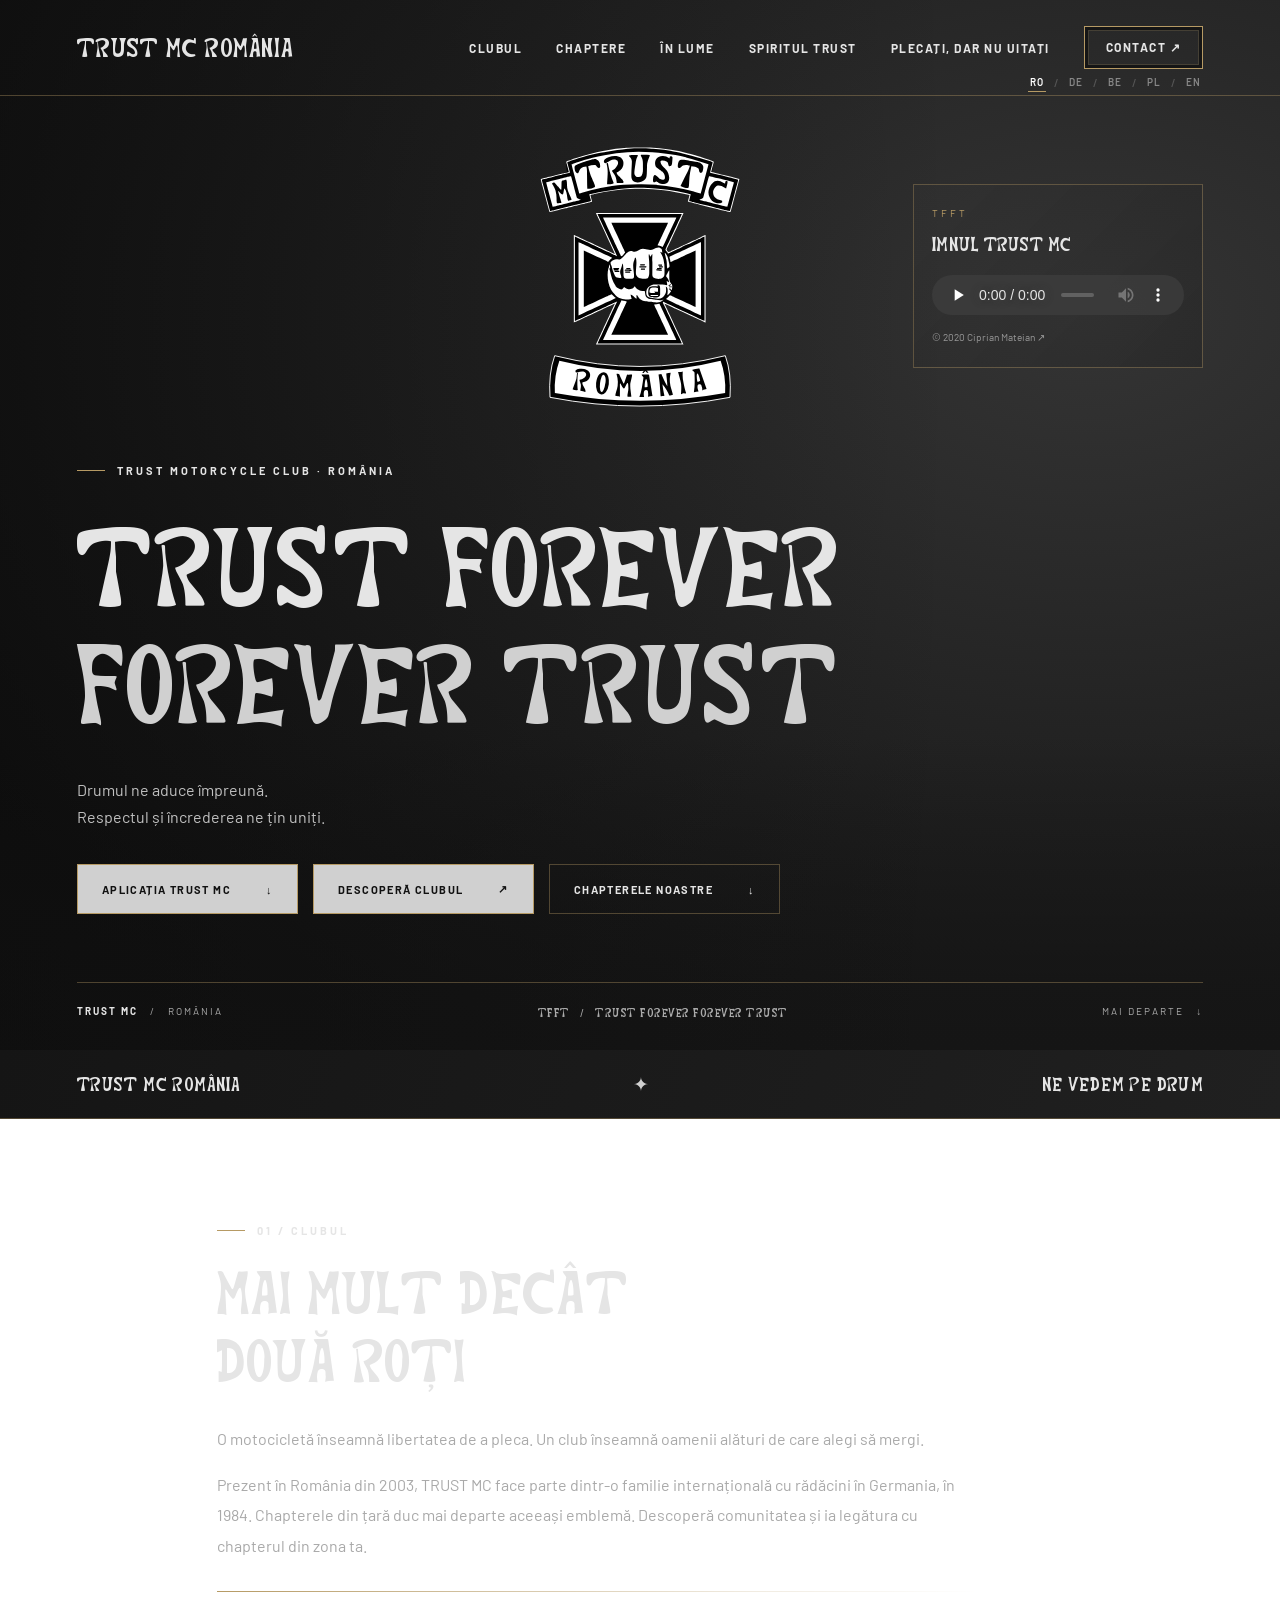
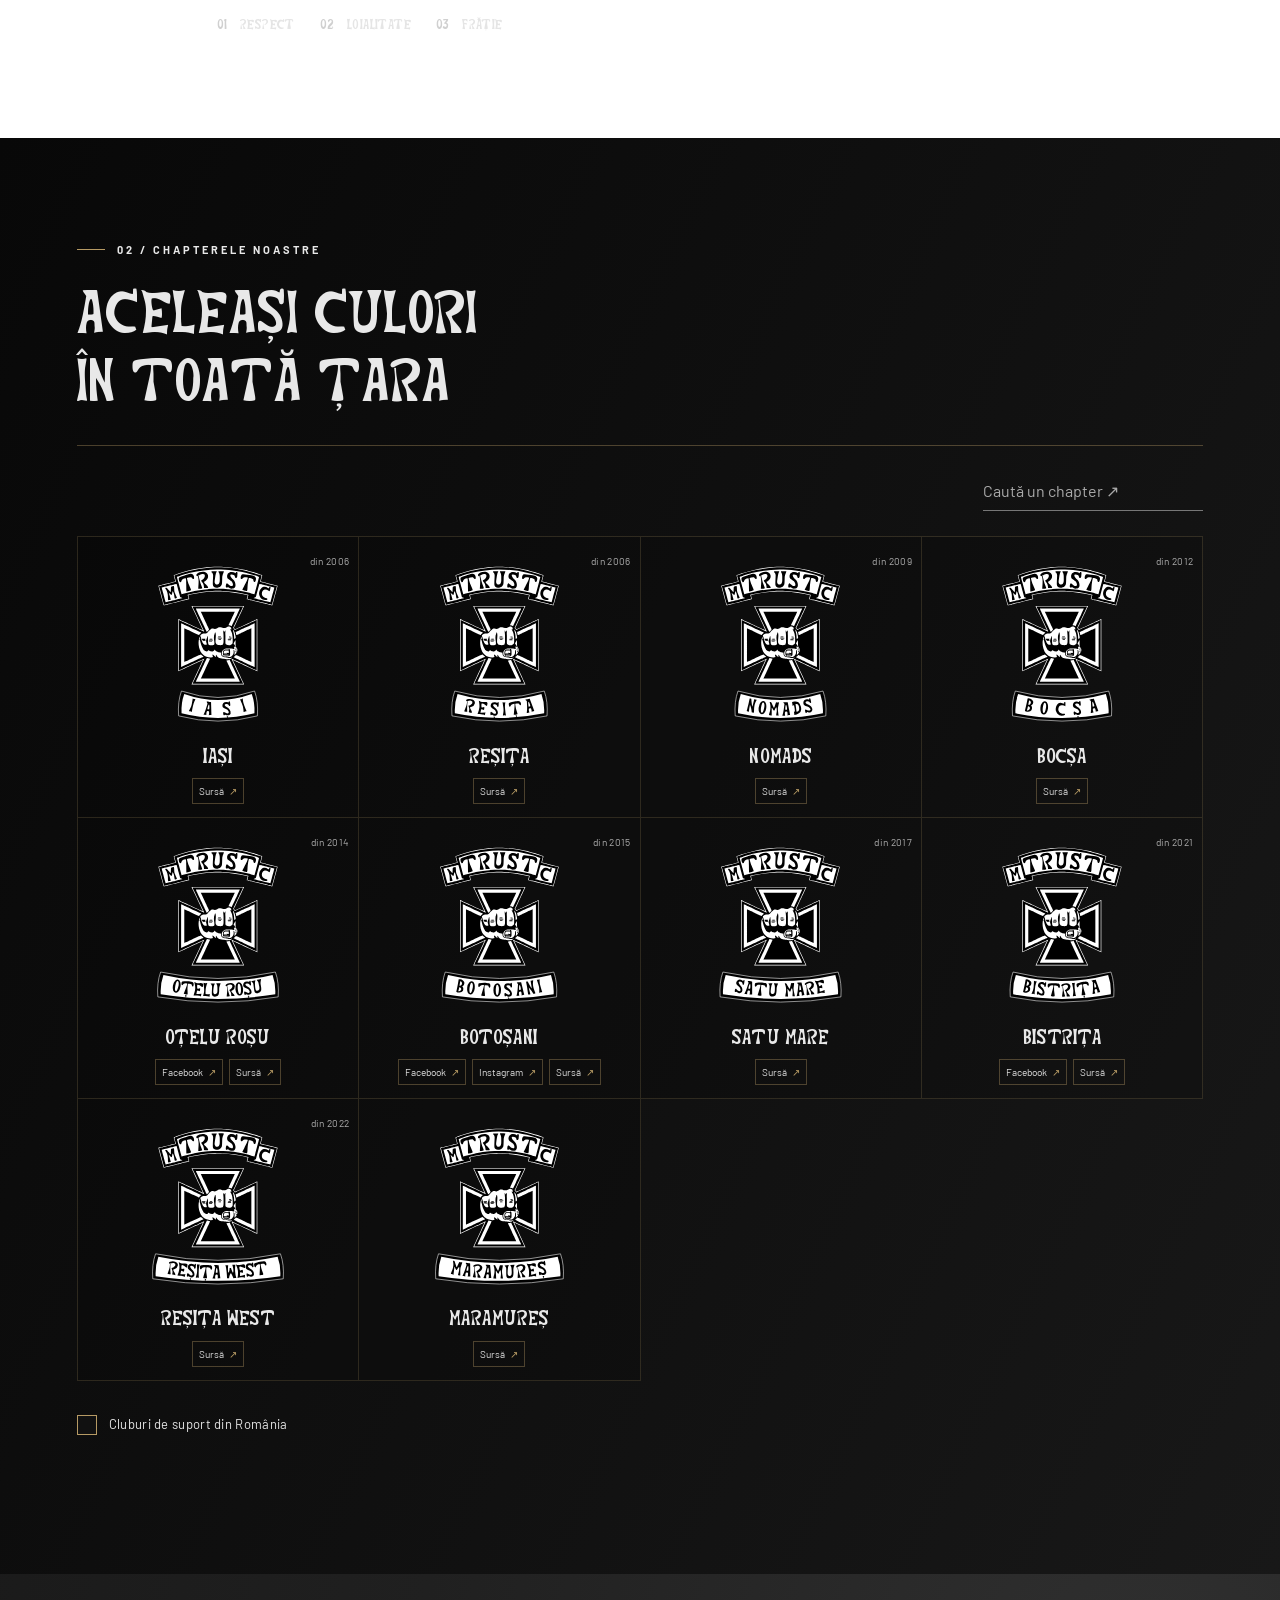
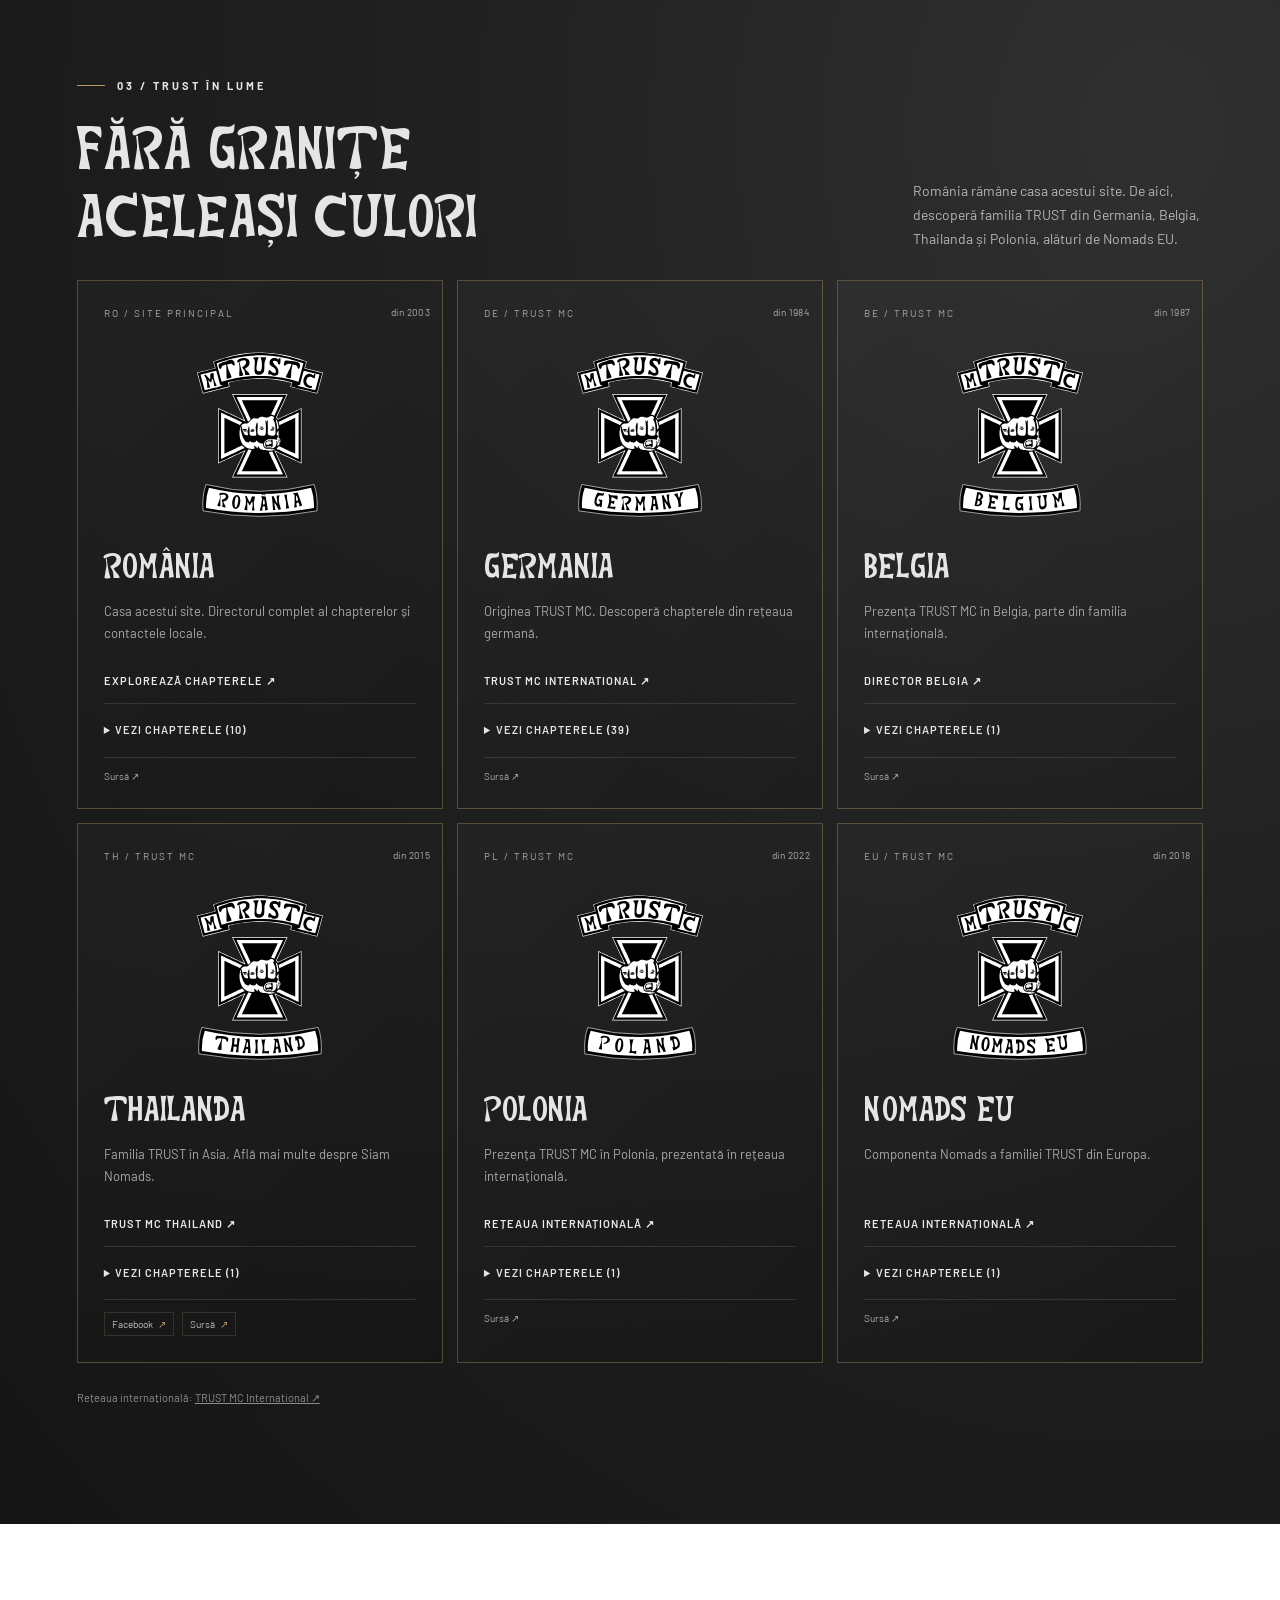
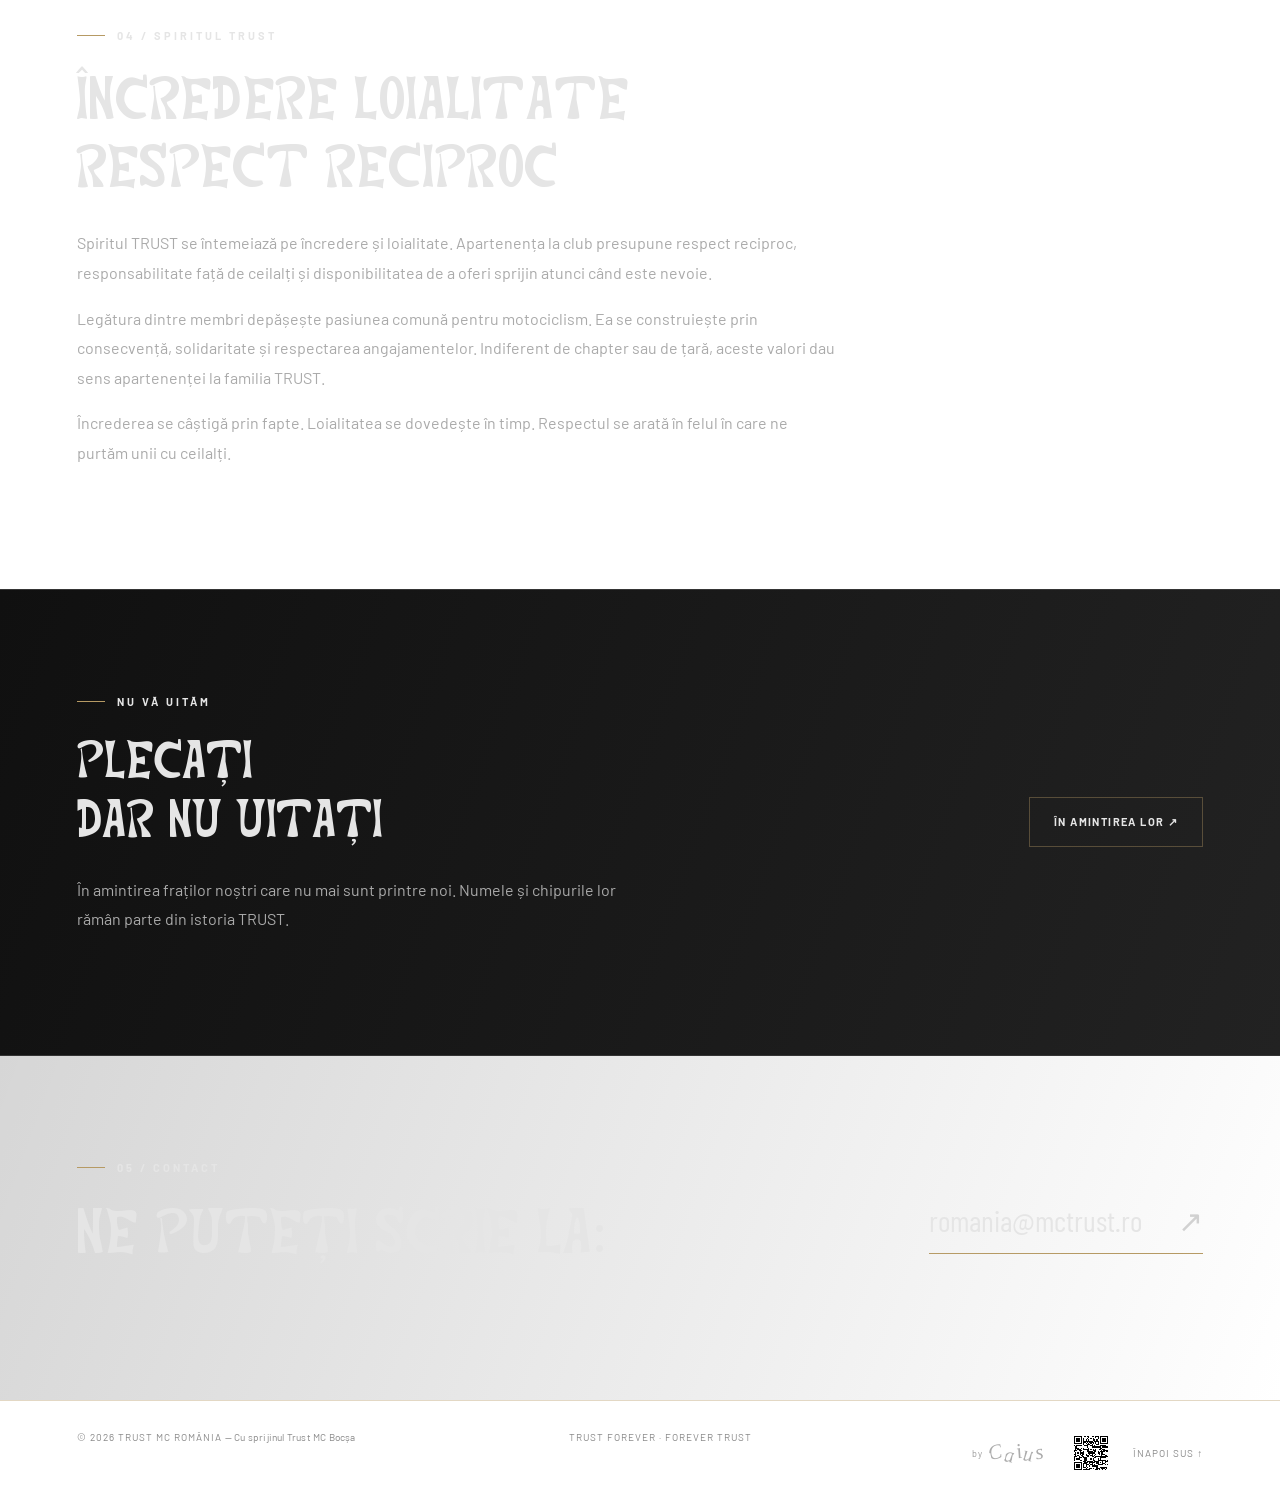
==== index.html @ e8696e92 "Fix email QR SVG rendering and refresh image URL" ====
<!doctype html>
<html lang="ro"><head><meta charset="UTF-8"><meta name="viewport" content="width=device-width, initial-scale=1"><meta name="description" content="TRUST MC România. Chaptere, comunitate și contact."><title>TRUST MC România — Trust Forever Forever Trust</title><link rel="preload" href="assets/Trust-MC-Romanian.woff2" as="font" type="font/woff2" crossorigin><link rel="preconnect" href="https://fonts.googleapis.com"><link href="https://fonts.googleapis.com/css2?family=Barlow+Condensed:wght@500;600;700;800;900&family=Barlow:wght@400;500;600;700&display=swap" rel="stylesheet"><style>
:root{--accent:#d0d0d0;--paper:#e5e5e5;--muted:#9a9a9a}*{box-sizing:border-box}html{scroll-behavior:smooth;scroll-padding-top:90px}body{margin:0;background:#121212;color:var(--paper);font-family:Barlow,Arial,sans-serif}a{color:inherit;text-decoration:none}button,input{font:inherit}button,a{ -webkit-tap-highlight-color:transparent}a:focus-visible,button:focus-visible,input:focus-visible{outline:2px solid #909090;outline-offset:5px}.wrap{max-width:1376px;margin:auto;padding:0 6%}header{height:96px;display:flex;align-items:center;justify-content:space-between;border-bottom:1px solid #ffffff25;position:absolute;z-index:5;left:0;right:0}.brand{display:flex;gap:13px;align-items:center}.brand .logo-mark{display:block;flex-shrink:0;width:52px;height:62px;background:#fff;mask-image:url("assets/romania.jfif");mask-mode:luminance;mask-size:contain;mask-position:center;mask-repeat:no-repeat}.brand strong{font-family:'Barlow Condensed',sans-serif;font-size:27px;letter-spacing:1px;line-height:1;white-space:nowrap}.brand small{display:block;font-size:10px;letter-spacing:4px;margin-top:7px}nav{display:flex;align-items:center;gap:34px;font-size:12px;font-weight:700;letter-spacing:1.5px}nav a:hover{color:#828282}.contact-nav{border:1px solid #ffffff65;padding:13px 21px}.menu{display:none;background:none;border:1px solid #555555;color:white;padding:10px}.hero{min-height:820px;height:100svh;max-height:1100px;position:relative;display:flex;align-items:center;isolation:isolate;background:#252525}.hero:before{filter:grayscale(1);content:'';position:absolute;inset:0;z-index:-2;background:radial-gradient(ellipse at 80% 35%,#373737 0%,#1b1b1b 42%,#111 80%)}.hero:after{content:'';position:absolute;inset:0;z-index:-1;background:linear-gradient(90deg,rgba(10,10,10,.90),rgba(10,10,10,.4) 65%,rgba(10,10,10,.15)),linear-gradient(0deg,#121212,transparent 35%)}.hero-content{width:100%;padding-top:90px}.eyebrow{font-size:11px;font-weight:700;letter-spacing:3px;display:flex;gap:12px;align-items:center}.eyebrow:before{content:'';width:28px;height:2px;background:var(--accent)}h1,h2,h3,.display{font-family:'Barlow Condensed','Arial Narrow',sans-serif;text-transform:uppercase}h1{font-size:clamp(72px,8.7vw,138px);line-height:.88;letter-spacing:-2px;margin:32px 0}h1 span{color:var(--accent)}.hero p{max-width:405px;line-height:1.7;color:#c1c1c1;font-size:16px}.buttons{display:flex;flex-wrap:wrap;gap:15px;margin-top:34px}.button{display:inline-flex;align-items:center;justify-content:space-between;gap:35px;padding:17px 24px;font-size:11px;letter-spacing:1.4px;font-weight:700;border:1px solid #777777}.primary{background:var(--accent);border-color:var(--accent);color:#111}.button:hover{background:var(--paper);color:#111111}.hero-bottom{position:absolute;bottom:30px;left:6%;right:6%;display:flex;justify-content:space-between;border-top:1px solid #ffffff2b;padding-top:22px;font-size:10px;letter-spacing:2px;color:#aaaaaa}.hero-bottom b{color:var(--paper)}.rail{padding:22px 6%;border-bottom:1px solid #353535;display:flex;justify-content:space-between;gap:15px;font-family:'Barlow Condensed',sans-serif;font-size:20px;font-weight:600;letter-spacing:2px}.rail span{color:var(--accent)}section{padding:105px 0}.intro{max-width:1000px}.intro>div{max-width:760px}h2{font-size:clamp(48px,5.5vw,79px);line-height:1;margin:22px 0 28px;font-weight:700;letter-spacing:-1px}.intro p{color:#a9a9a9;font-size:16px;line-height:1.9}.intro .line{height:1px;background:#383838;margin-top:30px}.values{display:flex;gap:25px;margin-top:24px;font-size:11px;letter-spacing:2px;font-weight:600}.values span{color:var(--accent);padding-right:8px}.chapters{background:var(--paper);color:#1a1a1a}.section-head{display:flex;justify-content:space-between;align-items:end;gap:30px}.section-head p{color:#666666;max-width:290px;line-height:1.7;font-size:14px;margin-bottom:30px}.section-head h2{margin-bottom:30px}.tools{display:flex;justify-content:flex-end;align-items:center;gap:20px;border-top:1px solid #bbbbbb;padding:25px 0}.filters{display:flex;gap:8px;flex-wrap:wrap}.filter{border:1px solid #b7b7b7;padding:10px 15px;cursor:pointer;background:transparent;font-size:10px;letter-spacing:1px;font-weight:700}.filter.active{background:#1a1a1a;color:white;border-color:#1a1a1a}.search{border:0;border-bottom:1px solid #999999;background:none;padding:10px 0;width:220px;outline-offset:2px}.chapter-grid{display:grid;grid-template-columns:repeat(3,1fr);border-top:1px solid #bbbbbb;border-left:1px solid #bbbbbb}.chapter{padding:27px;border-right:1px solid #bbbbbb;border-bottom:1px solid #bbbbbb;min-height:175px;transition:background .2s}.chapter:hover{background:#d6d6d6}.chapter-top{display:flex;justify-content:space-between;font-size:9px;letter-spacing:1.8px;color:#666666}.chapter h3{font-size:32px;margin:18px 0 13px;letter-spacing:.3px}.chapter a{font-size:12px;color:#585858;display:inline-block;line-height:1.7}.chapter a:hover{text-decoration:underline;color:var(--accent)}.chapter .arrow{float:right;color:var(--accent);font-size:22px}.empty{padding:35px 0}.contact{position:relative;overflow:hidden}.contact:before{content:'TRUST';position:absolute;font-family:'Barlow Condensed',sans-serif;font-weight:900;font-size:310px;line-height:1;right:-10px;bottom:-28px;color:#ffffff03;pointer-events:none}.contact-inner{display:flex;justify-content:space-between;align-items:center;gap:45px}.contact h2{font-size:clamp(50px,6vw,86px)}.contact p{color:#9c9c9c;line-height:1.7}.contact-link{font-family:'Barlow Condensed',sans-serif;font-size:30px;border-bottom:1px solid #777777;padding-bottom:14px;white-space:nowrap}.contact-link span{color:var(--accent);padding-left:30px}footer{border-top:1px solid #333333;padding:30px 0;font-size:10px;letter-spacing:1px;color:#8a8a8a}.footer-inner{display:flex;justify-content:space-between;gap:25px}.footer-inner a:hover{color:white}[hidden]{display:none!important}@media(min-width:1600px){.hero-bottom{left:calc((100% - 1210px)/2);right:calc((100% - 1210px)/2)}}@media(max-width:800px){header{height:80px}nav{display:none;position:absolute;top:80px;left:0;right:0;background:#181818;padding:25px 6%;align-items:stretch;gap:24px}nav.open{display:flex;flex-direction:column}.menu{display:block}.hero{min-height:740px;height:95svh}.hero:before{background-position:65% center}.hero:after{background:linear-gradient(90deg,#0c0c0ce0,#0c0c0c60),linear-gradient(0deg,#121212,transparent)}h1{font-size:clamp(46px,10.8vw,86px);letter-spacing:-1px}.brand{gap:9px}.brand strong{font-size:22px}.brand .logo-mark{width:38px;height:51px}.hero-bottom{font-size:8px}.hero-bottom span:last-child{display:none}.rail{font-size:14px;letter-spacing:1px}.rail .last{display:none}section{padding:70px 0}.intro{grid-template-columns:1fr;gap:40px}.section-head{display:block}.section-head p{max-width:100%}.tools{align-items:start;flex-direction:column}.search{width:100%}.chapter-grid{grid-template-columns:repeat(2,1fr)}.chapter{padding:20px}.chapter h3{font-size:28px}.contact-inner{display:block}.contact-link{display:inline-block;margin-top:25px;font-size:25px}.footer-inner{flex-direction:column;line-height:1.8}}@media(prefers-reduced-motion:reduce){html{scroll-behavior:auto}*{transition:none!important}}
.world-grid{display:grid;grid-template-columns:repeat(3,1fr);gap:14px}.country{border:1px solid #474747;padding:26px;background:#171717}.country.home{border-color:#4a4a4a}.country .country-top{display:flex;justify-content:space-between;font-size:10px;letter-spacing:2px;color:#a8a8a8}.country h3{font-size:38px;margin:22px 0 12px}.country p{font-size:13px;line-height:1.7;color:#a8a8a8;min-height:46px}.country>a,.country summary{font-size:11px;letter-spacing:1px;font-weight:600;cursor:pointer}.country>a{display:inline-block;padding:15px 0;color:#ebebeb}.country details{border-top:1px solid #3b3b3b;padding-top:17px}.country summary{line-height:1.6}.country ul{padding-left:17px;columns:2;font-size:12px;line-height:1.9;color:#b6b6b6}.country li{break-inside:avoid}.source-note{font-size:11px;color:#8d8d8d;line-height:1.8;margin-top:25px}.source-note a{text-decoration:underline}.country a:hover{color:#7d7d7d}@media(max-width:900px){.world-grid{grid-template-columns:repeat(2,1fr)}nav{gap:18px;font-size:10px}}@media(max-width:550px){.world-grid{grid-template-columns:1fr}.country p{min-height:0}}
/* Subtle monochrome lighting, continuous through the dark sections. */
body{background:radial-gradient(ellipse at 85% 8%,#292929 0%,transparent 48%),linear-gradient(115deg,#111 0%,#191919 58%,#222 100%);background-attachment:fixed}
.hero{background:transparent}
.hero:before{background:radial-gradient(ellipse at 85% 30%,#343434 0%,#232323 40%,#121212 85%)}
.hero:after{background:linear-gradient(90deg,rgba(8,8,8,.45),rgba(8,8,8,0) 75%),linear-gradient(0deg,#151515 0%,rgba(21,21,21,0) 30%)}
.rail{background:linear-gradient(110deg,#151515,#202020)}
.chapters{background:linear-gradient(120deg,#e9e9e9 0%,#dfdfdf 55%,#d6d6d6 100%)}
#international{background:radial-gradient(ellipse at 90% 10%,#303030 0%,#202020 45%,#151515 100%)!important}
.country{background:linear-gradient(135deg,rgba(255,255,255,.025),rgba(0,0,0,.14))}
.contact{background:linear-gradient(110deg,rgba(0,0,0,.16),rgba(255,255,255,.025))}
.chapter{position:relative;min-height:350px}.chapter-logo{display:block;width:150px;height:180px;object-fit:contain;margin:24px auto;filter:grayscale(1);background:transparent}.chapter h3{margin-top:18px}.chapter-top{min-height:12px}@media(max-width:550px){.chapter-grid{grid-template-columns:1fr}.chapter{min-height:0}.chapter-logo{width:168px;height:200px;margin:22px auto}}
@font-face{font-family:"Trust MC";src:url("assets/Trust-MC-Romanian.woff2") format("woff2"),url("assets/Trust-MC-Romanian.ttf") format("truetype");font-weight:400;font-style:normal;font-display:swap}
.brand strong{font-family:"Trust MC","Barlow Condensed",sans-serif;font-size:26px;font-weight:400;letter-spacing:.4px;font-synthesis:none}
h1{font-family:"Trust MC","Barlow Condensed",sans-serif;font-size:clamp(64px,8.5vw,130px);font-weight:400;line-height:1.08;letter-spacing:0;font-synthesis:none}
@media(max-width:800px){.brand strong{font-size:22px}h1{font-size:clamp(42px,9vw,72px);letter-spacing:0;line-height:1.12}}
@media(max-width:380px){.brand strong{font-size:19px}.brand{gap:7px}}

h1,h2,h3,.display,.rail,.values,.hero-bottom>span:nth-child(2){font-family:"Trust MC","Barlow Condensed",sans-serif;font-weight:400;font-synthesis:none}
h2{font-size:clamp(38px,4.6vw,66px);line-height:1.16;letter-spacing:0}
.contact h2{font-size:clamp(38px,4.8vw,68px)}
.chapter h3{font-size:30px;line-height:1.2;letter-spacing:0}
.country h3{font-size:34px;line-height:1.2;letter-spacing:0}
.rail{font-size:19px;letter-spacing:.4px;align-items:center}
.values{font-size:13px;letter-spacing:.4px}
.hero-bottom>span:nth-child(2){font-size:12px;letter-spacing:.5px}
@media(max-width:800px){h2,.contact h2{font-size:clamp(32px,7.5vw,48px)}.rail{font-size:13px;letter-spacing:0}.chapter h3{font-size:28px}.country h3{font-size:30px}.values{font-size:11px;gap:16px}.hero-bottom>span:nth-child(2){font-size:9px;letter-spacing:0}}
.chapter-logo{width:190px;height:210px;object-fit:contain;background:transparent}@media(max-width:550px){.chapter-logo{width:220px;height:230px}}
.chapters{background:linear-gradient(115deg,#080808 0%,#111 58%,#181818 100%);color:#e8e8e8}
.chapters .section-head p{color:#b3b3b3}
.chapters .tools,.chapters .chapter-grid,.chapters .chapter{border-color:#3c3c3c}
.chapters .chapter{background:rgba(0,0,0,.16)}
.chapters .chapter:hover{background:#202020}
.chapters .chapter-top,.chapters .chapter a{color:#bcbcbc}
.chapters .chapter a:hover{color:#fff}
.chapters .search{color:#eee;border-color:#777;color-scheme:dark}
.chapters .search::placeholder{color:#aaa;opacity:1}
.chapters .chapter-logo{background:transparent}

.chapters .chapter{min-height:0;padding:18px 24px 20px}
.chapters .chapter-logo{width:170px;height:175px;margin:0 auto 10px;object-fit:contain}
.chapters .chapter h3{font-size:27px;line-height:1.2;margin:8px 0 9px}
.chapters .chapter a{line-height:1.65}
@media(max-width:550px){.chapters .chapter{padding:18px 22px 20px}.chapters .chapter-logo{width:180px;height:185px;margin:0 auto 10px}.chapters .chapter h3{font-size:27px}}

@media(min-width:801px) and (max-width:1200px){header nav{display:none;position:absolute;top:96px;left:0;right:0;background:#171717;padding:25px 6%;align-items:stretch;gap:24px}header nav.open{display:flex;flex-direction:column}header .menu{display:block}}
.remembrance-link{border-top:1px solid #353535;background:linear-gradient(110deg,#101010,#222)}.remembrance-link .wrap{display:flex;justify-content:space-between;align-items:center;gap:30px}.remembrance-link h2{font-size:clamp(32px,4vw,54px)}.remembrance-link p{color:#aaa;line-height:1.8;max-width:550px}@media(max-width:700px){.remembrance-link .wrap{display:block}.remembrance-link .button{margin-top:20px}}
.country-logo{display:block;width:190px;height:200px;object-fit:contain;margin:15px auto 10px;filter:grayscale(1)}.country h3{margin-top:12px}@media(max-width:550px){.country-logo{width:200px;height:210px}}
.hero{height:auto;min-height:1050px;max-height:none;padding:125px 0 135px}
.hero-content{padding-top:0}
.hero-emblem{display:block;width:300px;height:300px;object-fit:contain;margin:0 auto 38px}
@media(max-width:800px){.hero{height:auto;min-height:0;max-height:none;padding:105px 0 115px}.hero-content{padding-top:0}.hero-emblem{width:230px;height:230px;margin:0 auto 30px}}
.language-switch{position:absolute;top:102px;left:0;right:0;display:flex;align-items:center;justify-content:flex-end;gap:9px;z-index:4;font:600 11px Barlow,Arial,sans-serif;letter-spacing:1px}.language-switch button{border:0;border-bottom:1px solid transparent;background:transparent;padding:6px 3px;color:#888;cursor:pointer;font:inherit;letter-spacing:inherit}.language-switch button[aria-pressed=true]{color:#fff;border-color:#fff}.language-switch button:hover{color:#fff}.language-switch span{color:#555}@media(max-width:800px){.language-switch{top:85px;gap:7px;font-size:10px}}nav.open .language-switch{position:static;inset:auto;padding:16px 0 0;margin:0;width:100%;justify-content:flex-start;flex-shrink:0;border-top:1px solid #444;z-index:auto;gap:12px;font-size:12px}nav.open{max-height:calc(100svh - 96px);overflow-y:auto}@media(max-width:800px){nav.open{max-height:calc(100svh - 80px)}}header>.language-switch{position:absolute;left:auto;right:6%;top:auto;bottom:3px;width:auto;max-width:none;margin:0;padding:0!important;gap:8px;z-index:6;font-size:10px;line-height:1}header>.language-switch button{padding:3px 2px;line-height:1.1}header>.language-switch span{line-height:1}@media(max-width:800px){header>.language-switch{top:auto;bottom:2px;right:6%;gap:6px;font-size:9px}header>.language-switch button{padding:2px}}
.footer-support{font-family:Barlow,Arial,sans-serif;font-weight:400;text-transform:none;letter-spacing:.2px;display:inline-block}</style><style>
/* Fine warm-gold rules: restrained accents over the monochrome identity. */
:root{--gold:#b69a64;--gold-line:rgba(182,154,100,.38);--gold-faint:rgba(182,154,100,.20)}
header.wrap{border-bottom-color:var(--gold-line)}
header .menu,header .contact-nav{border-color:var(--gold);box-shadow:inset 0 0 0 3px #151515,inset 0 0 0 4px var(--gold-faint)}
header .menu:hover,header .menu[aria-expanded="true"]{background:rgba(182,154,100,.07);border-color:#d1b780}
header nav a:hover{color:#e5e5e5;text-decoration:underline;text-decoration-color:var(--gold);text-underline-offset:7px;text-decoration-thickness:1px}
.eyebrow:before{height:1px;background:var(--gold)}
.hero-bottom,.rail,footer{border-color:var(--gold-line)}
.intro .line{background:linear-gradient(90deg,var(--gold),var(--gold-faint) 70%,transparent)}
.chapters .tools{border-top-color:var(--gold-line)}
.chapters .chapter-grid,.chapters .chapter{border-color:var(--gold-faint)}
.chapters .chapter:hover{box-shadow:inset 0 2px 0 var(--gold)}
.country,.country.home{border-color:var(--gold-line)}
.country details{border-top-color:var(--gold-faint)}
.contact-link{border-bottom-color:var(--gold)}
.button{border-color:var(--gold-line)}
.button.primary{border-color:var(--gold)}
.language-switch button[aria-pressed="true"]{border-bottom-color:var(--gold)}
a:focus-visible,button:focus-visible,input:focus-visible{outline-color:var(--gold)}
.memory-card{border-color:var(--gold-faint)}
.memory-filter[aria-pressed="true"]{border-color:var(--gold)}
.dialog-bar{border-bottom-color:var(--gold-line)}
@media(max-width:1200px){header nav.open{border:1px solid var(--gold-line);box-shadow:0 12px 30px #0005}}
</style><style>.chapters .tools{justify-content:flex-end}.support-controls{padding:22px 0}.support-toggle{display:inline-flex;align-items:center;gap:12px;cursor:pointer;min-height:44px;font-size:13px;line-height:1.5;letter-spacing:.3px;color:#e5e5e5}.support-toggle input{appearance:none;-webkit-appearance:none;display:grid;place-content:center;flex-shrink:0;width:20px;height:20px;margin:0;border:1px solid var(--gold);background:#111;cursor:pointer}.support-toggle input:checked{background:var(--gold)}.support-toggle input:checked:after{content:'';width:5px;height:10px;border:solid #111;border-width:0 2px 2px 0;transform:rotate(45deg) translate(-1px,-1px)}.support-toggle:hover input{border-color:#e0c68c}@media(max-width:800px){.chapters .tools{gap:14px}.support-toggle{font-size:13px}}</style><style>.chapter-socials{display:flex;justify-content:center;flex-wrap:wrap;gap:10px;margin-top:18px}.chapters .chapter-socials a{display:inline-flex;align-items:center;gap:12px;padding:8px 12px;border:1px solid var(--gold-line);color:#ddd;font-size:12px;line-height:1.4;text-decoration:none}.chapters .chapter-socials a:hover{border-color:var(--gold);background:rgba(182,154,100,.08);color:#fff}.chapter-socials span{color:var(--gold)}</style><style>/* Balance the tightly cropped support artwork against the TRUST emblems. */
.support-club .chapter-logo{padding:18px;object-fit:contain}
</style><style>.chapter-since{display:block;font-family:Barlow,Arial,sans-serif;font-size:11px;line-height:1.5;font-weight:400;letter-spacing:.8px;color:#aaa;margin:5px 0 0;text-transform:none}.country .chapter-since{margin:-5px 0 16px}.chapter .chapter-since{text-align:center}</style><style>.hero-identity{display:grid;grid-template-columns:minmax(0,1fr) 300px minmax(0,1fr);align-items:center;gap:28px;margin:0 0 38px}.hero-identity .hero-emblem{grid-column:2;margin:0}.anthem-card{grid-column:3;justify-self:end;width:100%;max-width:290px;padding:22px 18px;border:1px solid var(--gold-line);background:linear-gradient(135deg,#ffffff03,#0002)}.anthem-kicker{display:block;font-size:10px;letter-spacing:3px;color:var(--gold)}.anthem-card h2{font-family:"Trust MC",sans-serif;font-size:19px;line-height:1.4;margin:12px 0 18px;letter-spacing:0}.anthem-card audio{display:block;width:100%;height:40px;color-scheme:dark}.anthem-credit{display:inline-block;font-size:10px;color:#999;margin-top:14px;line-height:1.6}.anthem-credit:hover{color:#eee}@media(max-width:1000px){.hero-identity{display:flex;flex-direction:column;gap:22px;margin-bottom:32px}.hero-identity .hero-emblem{margin:0}.anthem-card{align-self:center;max-width:320px;padding:18px}.anthem-card h2{font-size:18px;margin:9px 0 14px}}</style><style>/* Compact square cards with a shared emblem, title and social baseline. */
.chapter-grid{grid-template-columns:repeat(4,minmax(0,1fr));align-items:stretch}
.chapters .chapter,.chapters .chapter:has(.chapter-socials){position:relative;display:grid;grid-template-rows:minmax(0,1fr) 44px 28px;align-items:center;justify-items:center;aspect-ratio:1;min-height:0;min-width:0;padding:17px 12px 12px;text-align:center}
.chapters .chapter .chapter-logo{grid-row:1;display:block;width:100%;height:100%;min-height:0;max-width:230px;object-fit:contain;margin:0;flex-shrink:0}
.chapters .support-club .chapter-logo{padding:18px}
.chapters .chapter h3{grid-row:2;display:flex;align-items:center;justify-content:center;width:100%;margin:0;font-size:20px;line-height:1.15;letter-spacing:0}
.chapter .chapter-since,.country .chapter-since{position:absolute;top:17px;right:9px;display:block;margin:0;text-align:right;font-size:10px;line-height:1.5;letter-spacing:.3px;color:#aaa}
.country{position:relative}
.country .chapter-since{top:24px;right:12px}
.chapter-socials{grid-row:3;display:flex;justify-content:center;flex-wrap:nowrap;gap:8px;margin:0;min-width:0}
.chapters .chapter-socials a{font-size:10px;line-height:1.4;padding:5px 8px;gap:7px;white-space:nowrap}
@media(max-width:1100px){.chapter-grid{grid-template-columns:repeat(3,minmax(0,1fr))}}
@media(max-width:800px){.chapter-grid{grid-template-columns:repeat(2,minmax(0,1fr))}}
@media(max-width:600px){.chapter-grid{grid-template-columns:1fr;max-width:310px;margin-left:auto;margin-right:auto}.chapters .chapter h3{font-size:22px}.chapters .chapter .chapter-logo{max-width:245px}.chapters .chapter-socials a{font-size:11px}.chapter .chapter-since{top:18px;right:10px}}
</style><style>.chapters .chapter-socials{gap:6px;max-width:100%}.chapters .chapter-socials a{padding:5px 6px;gap:5px}.chapters .chapter-source{color:#aaa;border-color:#ffffff20}.chapter-source span:first-child{color:inherit}.country-references{border-top:1px solid var(--gold-faint);margin-top:18px;padding-top:12px;font-size:10px;color:#aaa}.country-references .chapter-socials{justify-content:flex-start;margin:0}.country-references a:hover{color:#eee}.country ul:has(.foreign-chapter-entry){columns:1;list-style:none;padding-left:0;max-height:360px;overflow-y:auto;overscroll-behavior:contain;scrollbar-width:thin}.foreign-chapter-entry{display:flex;flex-wrap:wrap;align-items:center;justify-content:space-between;gap:6px;border-bottom:1px solid #ffffff12;padding:9px 0}.foreign-chapter-name{font-size:12px}.foreign-chapter-entry .chapter-socials{display:flex;justify-content:flex-start;flex-wrap:wrap;margin:0;gap:6px}.country .chapter-socials a{display:inline-flex;gap:5px;align-items:center;border:1px solid var(--gold-faint);font-size:10px;line-height:1.4;padding:4px 7px;color:#bbb}.country .chapter-socials a:hover{border-color:var(--gold);color:#eee}</style><link rel="stylesheet" href="assets/creator-signature.css"><script src="assets/creator-signature.js" defer></script></head><body>
<header class="wrap"><a class="brand" href="#" aria-label="TRUST MC România — acasă"><strong>TRUST MC ROMÂNIA</strong></a><nav id="nav" aria-label="Navigare principală"><a href="#club">CLUBUL</a><a href="#chaptere">CHAPTERE</a><a href="#international">ÎN LUME</a><a href="#spirit">SPIRITUL TRUST</a><a href="plecati-dar-nu-uitati.html">PLECAȚI, DAR NU UITAȚI</a><a href="#contact" class="contact-nav">CONTACT ↗</a></nav><button class="menu" aria-controls="nav" aria-expanded="false">MENIU ☰</button><div class="language-switch wrap" role="group" aria-label="Language"><button data-language="ro" lang="ro" aria-label="Română" aria-pressed="true">RO</button><span>/</span><button data-language="de" lang="de" aria-label="Deutsch" aria-pressed="false">DE</button><span>/</span><button data-language="nl" lang="nl" aria-label="Belgisch Nederlands" aria-pressed="false">BE</button><span>/</span><button data-language="pl" lang="pl" aria-label="Polski" aria-pressed="false">PL</button><span>/</span><button data-language="en" lang="en" aria-label="English" aria-pressed="false">EN</button></div></header>
<main><div class="hero"><div class="wrap hero-content"><div class="hero-identity"><img class="hero-emblem" src="assets/romania-framed.svg" alt="Sigla TRUST MC România" width="300" height="300" fetchpriority="high"><aside class="anthem-card" aria-label="Imnul TRUST MC"><span class="anthem-kicker">TFFT</span><h2>IMNUL TRUST MC</h2><audio controls preload="none" aria-label="Ascultă imnul TRUST MC"><source src="assets/trust-mc-anthem.mp3" type="audio/mpeg"><a href="assets/trust-mc-anthem.mp3">Ascultă imnul TRUST MC</a></audio><a class="anthem-credit" href="https://www.youtube.com/watch?v=ivSDwLZ6h44" target="_blank" rel="noopener noreferrer">© 2020 Ciprian Mateian ↗</a></aside></div><div class="eyebrow">TRUST MOTORCYCLE CLUB · ROMÂNIA</div><h1>TRUST FOREVER<br><span>FOREVER TRUST</span></h1><p>Drumul ne aduce împreună.<br>Respectul și încrederea ne țin uniți.</p><div class="buttons"><a class="button primary" href="https://caiuspoputa-debug.github.io/trust-mc-apps/descarca/" data-app-install>APLICAȚIA TRUST MC <span aria-hidden="true">↓</span></a><a class="button primary" href="#club">DESCOPERĂ CLUBUL <span>↗</span></a><a class="button" href="#chaptere">CHAPTERELE NOASTRE <span>↓</span></a></div></div><div class="hero-bottom"><span><b>TRUST MC</b> &nbsp; / &nbsp; ROMÂNIA</span><span>TFFT &nbsp; / &nbsp; TRUST FOREVER FOREVER TRUST</span><span>MAI DEPARTE &nbsp; ↓</span></div></div>
<div class="rail"><div>TRUST MC ROMÂNIA</div><span>✦</span><div class="last">NE VEDEM PE DRUM</div></div>
<section id="club"><div class="wrap intro"><div><div class="eyebrow">01 / CLUBUL</div><h2>MAI MULT DECÂT<br>DOUĂ ROȚI</h2><p>O motocicletă înseamnă libertatea de a pleca. Un club înseamnă oamenii alături de care alegi să mergi.</p><p>Prezent în România din 2003, TRUST MC face parte dintr-o familie internațională cu rădăcini în Germania, în 1984. Chapterele din țară duc mai departe aceeași emblemă. Descoperă comunitatea și ia legătura cu chapterul din zona ta.</p><div class="line"></div><div class="values"><div><span>01</span> RESPECT</div><div><span>02</span> LOIALITATE</div><div><span>03</span> FRĂȚIE</div></div></div></div></section>
<section class="chapters" id="chaptere"><div class="wrap"><div class="section-head"><div><div class="eyebrow">02 / CHAPTERELE NOASTRE</div><h2>ACELEAȘI CULORI<br>ÎN TOATĂ ȚARA</h2></div></div><div class="tools"><input class="search" type="search" aria-label="Caută un chapter" placeholder="Caută un chapter ↗"></div><div class="chapter-grid" id="grid"></div><div class="support-controls"><label class="support-toggle"><input id="support-romania" type="checkbox" aria-controls="support-grid"><span>Cluburi de suport din România</span></label></div><div class="chapter-grid" id="support-grid" hidden></div><p class="empty" hidden>Nu am găsit un chapter. Încearcă alt nume.</p></div></section>
<section id="international" style="background:#1c1c1c"><div class="wrap"><div class="section-head"><div><div class="eyebrow">03 / TRUST ÎN LUME</div><h2>FĂRĂ GRANIȚE<br>ACELEAȘI CULORI</h2></div><p style="color:#b6b6b6">România rămâne casa acestui site. De aici, descoperă familia TRUST din Germania, Belgia, Thailanda și Polonia, alături de Nomads EU.</p></div><div class="world-grid" id="world"></div><p class="source-note">Rețeaua internațională: <a href="https://trustmc.eu/" target="_blank" rel="noopener">TRUST MC International ↗</a></p></div></section><section id="spirit"><div class="wrap"><div class="eyebrow">04 / SPIRITUL TRUST</div><h2>ÎNCREDERE LOIALITATE<br>RESPECT RECIPROC</h2><div style="max-width:760px;color:#aaaaaa;line-height:1.85"><p>Spiritul TRUST se întemeiază pe încredere și loialitate. Apartenența la club presupune respect reciproc, responsabilitate față de ceilalți și disponibilitatea de a oferi sprijin atunci când este nevoie.</p><p>Legătura dintre membri depășește pasiunea comună pentru motociclism. Ea se construiește prin consecvență, solidaritate și respectarea angajamentelor. Indiferent de chapter sau de țară, aceste valori dau sens apartenenței la familia TRUST.</p><p>Încrederea se câștigă prin fapte. Loialitatea se dovedește în timp. Respectul se arată în felul în care ne purtăm unii cu ceilalți.</p></div></div></section>
<section class="remembrance-link"><div class="wrap"><div><div class="eyebrow">NU VĂ UITĂM</div><h2>PLECAȚI<br>DAR NU UITAȚI</h2><p>În amintirea fraților noștri care nu mai sunt printre noi. Numele și chipurile lor rămân parte din istoria TRUST.</p></div><a class="button" href="plecati-dar-nu-uitati.html">ÎN AMINTIREA LOR ↗</a></div></section><section class="contact" id="contact" style="border-top:1px solid #333333"><div class="wrap contact-inner"><div><div class="eyebrow">05 / CONTACT</div><h2>NE PUTEȚI SCRIE LA:</h2></div><a class="contact-link" href="mailto:romania@mctrust.ro">romania@mctrust.ro <span>↗</span></a></div></section></main>
<footer><div class="wrap footer-inner"><span>© <span id="year"></span> TRUST MC ROMÂNIA <span class="footer-support">— Cu sprijinul Trust MC Bocșa</span></span><span>TRUST FOREVER · FOREVER TRUST</span><div class="footer-tail"><button class="creator-signature" type="button" aria-label="by Caius" aria-pressed="false" title="by Caius" translate="no"><span class="signature-by" aria-hidden="true">by</span><span class="signature-word" aria-hidden="true"><span class="signature-glyph">C</span><span class="signature-glyph">a</span><span class="signature-glyph">i</span><span class="signature-glyph">u</span><span class="signature-glyph">s</span></span></button><a class="creator-mail" href="mailto:caius.poputa@gmail.com" aria-label="E-mail Caius: caius.poputa@gmail.com" title="caius.poputa@gmail.com" translate="no"><img class="creator-qr-small" src="assets/caius-contact-qr.svg" alt="QR e-mail Caius" width="44" height="44"><span class="creator-qr-preview" aria-hidden="true"><img src="assets/caius-contact-qr.svg" alt="" width="128" height="128"></span></a><a href="#">ÎNAPOI SUS ↑</a></div></div></footer>
<script>
const chapterLogos={'Iași':'iasi-framed.svg','Nomads':'nomads-framed.svg','Bistrița':'bistrita-framed.svg','Reșița West':'resita-west-framed.svg','Bocșa':'bocsa-framed.svg','Oțelu Roșu':'otelu-rosu-framed.svg','Reșița':'resita-framed.svg','Botoșani':'botosani-framed.svg','Satu Mare':'satu-mare-framed.svg','Maramureș':'maramures-framed.svg'};const chapters=[["Iași"], ["Nomads"], ["Bistrița"], ["Reșița West"], ["Bocșa"], ["Oțelu Roșu"], ["Reșița"], ["Botoșani"], ["Satu Mare"], ["Maramureș"]];const chapterOrder=['Iași','Reșița','Nomads','Bocșa','Oțelu Roșu','Botoșani','Satu Mare','Bistrița','Reșița West','Maramureș'];chapters.sort((a,b)=>chapterOrder.indexOf(a[0])-chapterOrder.indexOf(b[0]));const grid=document.querySelector('#grid');const clean=s=>s.normalize('NFD').replace(/[\u0300-\u036f]/g,'').toLowerCase();const foundationYears={"Iași": 2006, "Reșița": 2006, "Nomads": 2009, "Bocșa": 2012, "Oțelu Roșu": 2014, "Botoșani": 2015, "Satu Mare": 2017, "Bistrița": 2021, "Reșița West": 2022, "Iron Fist Bistrița": 2022};function foundationLabel(name){return foundationYears[name]?`<span class="chapter-since">din ${foundationYears[name]}</span>`:'';}const chapterSocials={"Botoșani": {"facebook": "https://www.facebook.com/TrustMcBotosani", "instagram": "https://www.instagram.com/trustmcbotosani/"}, "Iron Fist Botoșani": {"facebook": "https://www.facebook.com/ironfistbotosani"}, "Bistrița": {"facebook": "https://www.facebook.com/share/1QLMhcB3fn/"}, "Oțelu Roșu": {"facebook": "https://www.facebook.com/share/1DrFEEfXmq/"}, "Iron Fist Bistrița": {"instagram": "https://www.instagram.com/ironfistmcbistrita20/"}, "Siam Nomads": {"facebook": "https://www.facebook.com/trustmcthailand"}};const chapterSources={"München":"https://trustmc-munich.de/","Tirschenreuth":"https://www.trustmc-tir.de/","Franken":"https://trust-franken.de/","Donauwörth":"https://www.trustmc.de/index.php/history","Dillingen":"https://www.trustmc.de/index.php/history","Siam Nomads":"https://www.trustmc-thailand.com/de"};
function socialLinks(name,source){const links=chapterSocials[name]||{};const reference=source||chapterSources[name]||(chapterLogos[name]?'https://www.mctrust.ro/':'https://trustmc.eu/Chapter.html');return '<div class="chapter-socials">'+Object.entries(links).map(([platform,url])=>`<a href="${url}" target="_blank" rel="noopener noreferrer" aria-label="${platform==='facebook'?'Facebook':'Instagram'} · ${name}">${platform==='facebook'?'Facebook':'Instagram'} <span aria-hidden="true">↗</span></a>`).join('')+`<a class="chapter-source" href="${reference}" target="_blank" rel="noopener noreferrer"><span>Sursă</span> <span aria-hidden="true">↗</span></a></div>`}
function foreignChapterLinks(country,name){return `<li class="foreign-chapter-entry"><span class="foreign-chapter-name">${name}</span>${socialLinks(name,chapterSources[name]||(country==='TH'?'https://www.trustmc-thailand.com/de':'https://trustmc.eu/Chapter.html'))}</li>`;}
const supportRomania=[{"name": "Iron Fist Iași", "image": "assets/support-romania-75.png"}, {"name": "Iron Fist Bucovina", "image": "assets/support-romania-76.png"}, {"name": "Iron Fist Central", "image": "assets/support-romania-77.png"}, {"name": "Iron Fist Bistrița", "image": "assets/support-romania-78.png"}, {"name": "Iron Fist Reșița West", "image": "assets/support-romania-79.png"}, {"name": "Iron Fist Botoșani", "image": "assets/support-romania-80.png"}, {"name": "Black Fist Riders Club", "image": "assets/support-romania-81.png"}];function render(){const query=clean(document.querySelector('.search').value);const showingSupport=document.querySelector('#support-romania').checked;const filtered=chapters.filter(c=>clean(c[0]).includes(query));grid.innerHTML=filtered.map(c=>`<article class="chapter">${foundationLabel(c[0])}<img class="chapter-logo" src="assets/${chapterLogos[c[0]]}" alt="${c[0]}" loading="lazy" width="150" height="180"><h3>${c[0]}</h3>${socialLinks(c[0])}</article>`).join('');const supportGrid=document.querySelector('#support-grid');const supportFiltered=supportRomania.filter(c=>clean(c.name).includes(query));supportGrid.hidden=!showingSupport||supportFiltered.length===0;supportGrid.innerHTML=showingSupport?supportFiltered.map(c=>`<article class="chapter support-club">${foundationLabel(c.name)}<img class="chapter-logo" src="${c.image}" alt="${c.name}" loading="lazy" width="150" height="180"><h3>${c.name}</h3>${socialLinks(c.name)}</article>`).join(''):'';document.querySelector('.empty').hidden=filtered.length>0||(showingSupport&&supportFiltered.length>0)}document.querySelector('#support-romania').addEventListener('change',render);document.querySelector('.search').addEventListener('input',render);document.querySelector('.menu').addEventListener('click',e=>{const open=document.querySelector('#nav').classList.toggle('open');e.currentTarget.setAttribute('aria-expanded',open)});document.querySelectorAll('nav a').forEach(a=>a.addEventListener('click',()=>{document.querySelector('#nav').classList.remove('open');document.querySelector('.menu').setAttribute('aria-expanded','false')}));document.querySelector('#year').textContent=new Date().getFullYear();render();
</script><script>
const countryReferences={"RO": "https://www.mctrust.ro/", "DE": "https://trustmc.eu/", "BE": "https://trustmc.eu/Chapter.html", "TH": "https://www.trustmc-thailand.com/de", "PL": "https://trustmc.eu/Chapter.html", "EU": "https://trustmc.eu/Chapter.html"};const countryLogos={RO:'romania',DE:'germany',BE:'belgium',TH:'thailand',PL:'poland',EU:'nomads-eu'};const international=[
{name:'România',code:'RO',year:'2003',home:true,text:'Casa acestui site. Directorul complet al chapterelor și contactele locale.',url:'#chaptere',label:'EXPLOREAZĂ CHAPTERELE',chapters:chapters.map(c=>c[0])},
{name:'Germania',code:'DE',year:'1984',text:'Originea TRUST MC. Descoperă chapterele din rețeaua germană.',url:'https://trustmc.eu/',label:'TRUST MC INTERNATIONAL',chapters:['Ergoldsbach','München','Töging','Dingolfing','Donauwörth','Forchheim','Aichach','Grafenau','Dillingen','Nomads','Tirschenreuth','Regensburg','Allgäu','Kitzingen','Cham','Weißenburg','Nördlingen','Moosburg','Nandlstadt','North','Landshut','Rottenburg','Wolfstein','Riverside','Landshut West','Erding','Passau','Nomads Hessen','Friedberg','Rain/Lech','Wertingen','Steinwald','Franken','Mittelfranken','Landau','Borderland PC','Pocking PC','Gronegau','Freising']},
{name:'Belgia',code:'BE',year:'1987',text:'Prezența TRUST MC în Belgia, parte din familia internațională.',url:'https://www.mctrust.be/chapters',label:'DIRECTOR BELGIA',chapters:['Belgium Chapter']},
{name:'Thailanda',code:'TH',year:'2015',text:'Familia TRUST în Asia. Află mai multe despre Siam Nomads.',url:'https://www.trustmc-thailand.com/',label:'TRUST MC THAILAND',chapters:['Siam Nomads']},
{name:'Polonia',code:'PL',year:'2022',text:'Prezența TRUST MC în Polonia, prezentată în rețeaua internațională.',url:'https://trustmc.eu/',label:'REȚEAUA INTERNAȚIONALĂ',chapters:['Poland Chapter']},
{name:'Nomads EU',code:'EU',year:'2018',text:'Componenta Nomads a familiei TRUST din Europa.',url:'https://trustmc.eu/',label:'REȚEAUA INTERNAȚIONALĂ',chapters:['Nomads EU']}
];document.querySelector('#world').innerHTML=international.map(c=>`<article class="country ${c.home?'home':''}"><div class="country-top"><span>${c.code} / ${c.home?'SITE PRINCIPAL':'TRUST MC'}</span></div><img class="country-logo" src="assets/${countryLogos[c.code]}-framed.svg" alt="Sigla TRUST MC ${c.name}" width="190" height="200" loading="lazy"><h3>${c.name}</h3>${c.year?`<span class="chapter-since">din ${c.year}</span>`:''}<p>${c.text}</p><a href="${c.url}" ${c.home?'':'target="_blank" rel="noopener"'}>${c.label} ↗</a><details><summary>VEZI CHAPTERELE (${c.chapters.length})</summary><ul>${c.chapters.map(n=>c.home?`<li>${n}</li>`:foreignChapterLinks(c.code,n)).join('')}</ul></details><div class="country-references">${c.code==='TH'?socialLinks('Siam Nomads',countryReferences[c.code]):`<a class="country-source" href="${countryReferences[c.code]}" target="_blank" rel="noopener noreferrer"><span>Sursă</span> ↗</a>`}</div></article>`).join('');
</script><script>(()=>{
const messages={"de": {". Apasă pe o imagine pentru a o vedea integral, mărită.": ". Klicken Sie auf ein Bild, um es vollständig und vergrößert anzuzeigen.", "/   ROMÂNIA": "/ RUMÄNIEN", "01 / CLUBUL": "01 / DER CLUB", "02 / CHAPTERELE NOASTRE": "02 / UNSERE KAPITEL", "03 / TRUST ÎN LUME": "03 / VERTRAUEN IN DIE WELT", "04 / SPIRITUL TRUST": "04 / DER GEIST DES VERTRAUENS", "05 / CONTACT": "05 / KONTAKT", "ACELEAȘI CULORI": "DIE GLEICHEN FARBEN", "Alege imaginile comemorative": "Wählen Sie die Erinnerungsbilder aus", "Belgia": "Belgien", "CHAPTERE": "CHAPTER", "CHAPTERELE NOASTRE": "UNSERE CHAPTER", "CLUBUL": "DER CLUB", "CONTACT ↗": "KONTAKT ↗", "Casa acestui site. Directorul complet al chapterelor și contactele locale.": "Startseite dieser Website. Vollständiges Verzeichnis der Kapitel und lokalen Kontakte.", "Caută un chapter": "Suchen Sie nach einem Kapitel", "Caută un chapter ↗": "Chapter suchen ↗", "Componenta Nomads a familiei TRUST din Europa.": "Die Nomads-Komponente der TRUST-Familie in Europa.", "DAR NU UITAȚI": "ABER NICHT VERGESSEN", "DESCARCĂ APK": "APK HERUNTERLADEN", "DESCOPERĂ CLUBUL": "ENTDECKEN SIE DEN CLUB", "DIN": "SEIT", "DIRECTOR BELGIA": "DIREKTOR BELGIEN", "DOUĂ ROȚI": "ZWEI RÄDER", "Drumul ne aduce împreună.": "Der Weg bringt uns zusammen.", "EXPLOREAZĂ CHAPTERELE": "ERKUNDEN SIE DIE KAPITEL", "FAMILIA INTERNAȚIONALĂ": "DIE INTERNATIONALE FAMILIE", "FRĂȚIE": "BRUDERSCHAFT", "Familia TRUST în Asia. Află mai multe despre Siam Nomads.": "Die TRUST-Familie in Asien. Erfahren Sie mehr über Siam Nomads.", "FĂRĂ GRANIȚE": "OHNE GRENZEN", "Germania": "Deutschland", "Imagine comemorativă mărită": "Vergrößertes Erinnerungsbild", "Imagini preluate din paginile comemorative": "Bilder von den Gedenkseiten", "LOIALITATE": "LOYALITÄT", "Legătura dintre membri depășește pasiunea comună pentru motociclism. Ea se construiește prin consecvență, solidaritate și respectarea angajamentelor. Indiferent de chapter sau de țară, aceste valori dau sens apartenenței la familia TRUST.": "Die Bindung zwischen den Mitgliedern geht über die gemeinsame Leidenschaft für das Motorradfahren hinaus. Es basiert auf Beständigkeit, Solidarität und der Einhaltung von Verpflichtungen. Unabhängig von Kapitel oder Land geben diese Werte der Zugehörigkeit zur TRUST-Familie einen Sinn.", "MAI DEPARTE   ↓": "WEITER ↓", "MAI MULT DECÂT": "MEHR ALS", "MENIU ☰": "MENÜ ☰", "Mărește imaginea comemorativă pentru": "Erinnerungsbild vergrößern für", "NE VEDEM PE DRUM": "Wir sehen uns unterwegs", "NU VĂ UITĂM": "WIR VERGESSEN EUCH NICHT", "Navigare principală": "Hauptnavigation", "Nu am găsit un chapter. Încearcă alt nume.": "Kein Chapter gefunden. Versuche einen anderen Namen.", "O motocicletă înseamnă libertatea de a pleca. Un club înseamnă oamenii alături de care alegi să mergi.": "Ein Motorrad bedeutet die Freiheit, unterwegs zu sein. Ein Club sind die Menschen, mit denen Sie gehen.", "Originea TRUST MC. Descoperă chapterele din rețeaua germană.": "Ursprung von TRUST MC. Entdecken Sie die Kapitel im deutschen Netzwerk.", "PLECAȚI": "GEGANGEN", "PLECAȚI, DAR NU UITAȚI": "GEGANGEN, ABER NICHT VERGESSEN", "Plecați dar nu uitați — TRUST MC România": "Gehen Sie hin, aber vergessen Sie nicht – VERTRAUEN Sie MC Rumänien", "Polonia": "Polen", "Prezent în România din 2003, TRUST MC face parte dintr-o familie internațională cu rădăcini în Germania, în 1984. Chapterele din țară duc mai departe aceeași emblemă. Descoperă comunitatea și ia legătura cu chapterul din zona ta.": "TRUST MC ist seit 2003 in Rumänien präsent und Teil einer internationalen Familie, deren Wurzeln 1984 in Deutschland liegen. Die Chapter des Landes führen das gleiche Emblem fort. Entdecken Sie die Community und nehmen Sie Kontakt mit dem Chapter in Ihrer Nähe auf.", "Prezența TRUST MC în Belgia, parte din familia internațională.": "TRUST MC-Präsenz in Belgien, Teil der internationalen Familie.", "Prezența TRUST MC în Polonia, prezentată în rețeaua internațională.": "Die Präsenz von TRUST MC in Polen, präsentiert im internationalen Netzwerk.", "RESPECT": "RESPEKTIEREN", "RESPECT RECIPROC": "GEGENSEITIGER RESPEKT", "REȚEAUA INTERNAȚIONALĂ": "INTERNATIONALES NETZWERK", "ROMÂNIA": "RUMÄNIEN", "Respectul și încrederea ne țin uniți.": "Respekt und Vertrauen halten uns zusammen.", "Rețeaua internațională:": "Internationales Netzwerk:", "România": "Rumänien", "România rămâne casa acestui site. De aici, descoperă familia TRUST din Germania, Belgia, Thailanda și Polonia, alături de Nomads EU.": "Rumänien bleibt die Heimat dieser Website. Entdecken Sie von hier aus die TRUST-Familie aus Deutschland, Belgien, Thailand und Polen sowie Nomads EU.", "SITE PRINCIPAL": "HAUPTSEITE", "SPIRITUL TRUST": "DER TRUST-GEIST", "Spiritul TRUST se întemeiază pe încredere și loialitate. Apartenența la club presupune respect reciproc, responsabilitate față de ceilalți și disponibilitatea de a oferi sprijin atunci când este nevoie.": "Der Geist von TRUST basiert auf Vertrauen und Loyalität. Die Mitgliedschaft im Club setzt gegenseitigen Respekt, Verantwortung gegenüber anderen und die Bereitschaft voraus, bei Bedarf Unterstützung zu leisten.", "Sursa TRUST MC ↗": "Quelle TRUST MC ↗", "TOȚI FRAȚII": "ALLE BRÜDER", "TRUST MC INTERNATIONAL": "VERTRAUEN SIE MC INTERNATIONAL", "TRUST MC România": "TRUST MC Rumänien", "TRUST MC România — Trust Forever Forever Trust": "TRUST MC Rumänien – Trust Forever Forever Trust", "TRUST MC România — acasă": "TRUST MC Rumänien – zu Hause", "TRUST MC THAILAND": "VERTRAUEN SIE MC THAILAND", "TRUST MOTORCYCLE CLUB · ROMÂNIA": "TRUST MOTORCYCLE CLUB · RUMÄNIEN", "Thailanda": "Thailand", "VEZI CHAPTERELE": "CHAPTER ANSEHEN", "ÎN AMINTIREA LOR ↗": "IN IHRER ERINNERUNG ↗", "ÎN LUME": "WELTWEIT", "ÎN TOATĂ ȚARA": "IM GANZEN LAND", "ÎNAPOI SUS ↑": "SICHERN ↑", "ÎNCHIDE ×": "SCHLIESSEN ×", "ÎNCREDERE LOIALITATE": "VERTRAUEN LOYALITÄT", "În amintirea fraților noștri care nu mai sunt printre noi. Numele și chipurile lor rămân parte din istoria TRUST.": "Im Gedenken an unsere Brüder, die nicht mehr bei uns sind. Ihre Namen und Gesichter bleiben Teil der Geschichte von TRUST.", "În amintirea fraților noștri care nu mai sunt printre noi. Păstrăm cu respect numele, chipurile și amintirea lor, așa cum sunt cinstite de familia TRUST.": "Im Gedenken an unsere Brüder, die nicht mehr bei uns sind. Wir bewahren ihre Namen, Gesichter und ihr Andenken respektvoll, so wie es die TRUST-Familie ehrt.", "În amintirea lui": "In seiner Erinnerung", "Încrederea se câștigă prin fapte. Loialitatea se dovedește în timp. Respectul se arată în felul în care ne purtăm unii cu ceilalți.": "Vertrauen wird durch Taten gewonnen. Loyalität wird im Laufe der Zeit bewiesen. Respekt zeigt sich im Umgang miteinander.", "și": "Und", "— Cu sprijinul Trust MC Bocșa": "— Mit Unterstützung von Trust MC Bocșa", "NE PUTEȚI SCRIE LA:": "SIE KÖNNEN UNS SCHREIBEN AN:", "Cluburi de suport din România": "Supportclubs in Rumänien", "APLICAȚIA TRUST MC": "TRUST MC APP", "din": "seit", "IMNUL TRUST MC": "DIE TRUST MC HYMNE", "Imnul TRUST MC": "Die TRUST MC Hymne", "Ascultă imnul TRUST MC": "Die TRUST MC Hymne anhören", "Sursă": "Quelle"}, "nl": {". Apasă pe o imagine pentru a o vedea integral, mărită.": ". Klik op een afbeelding om deze volledig en vergroot te zien.", "/   ROMÂNIA": "/ ROEMENIË", "01 / CLUBUL": "01 / DE CLUB", "02 / CHAPTERELE NOASTRE": "02 / ONZE HOOFDSTUKKEN", "03 / TRUST ÎN LUME": "03 / TRUST IN DE WERELD", "04 / SPIRITUL TRUST": "04 / DE GEEST VAN TRUST", "05 / CONTACT": "05 / CONTACT", "ACELEAȘI CULORI": "DEZELFDE KLEUREN", "Alege imaginile comemorative": "Kies de herdenkingsafbeeldingen", "Belgia": "België", "CHAPTERE": "CHAPTERS", "CHAPTERELE NOASTRE": "ONZE CHAPTERS", "CLUBUL": "DE CLUB", "CONTACT ↗": "CONTACT ↗", "Casa acestui site. Directorul complet al chapterelor și contactele locale.": "Thuisbasis van deze site. Volledige lijst met hoofdstukken en lokale contacten.", "Caută un chapter": "Zoek een hoofdstuk", "Caută un chapter ↗": "Zoek een chapter ↗", "Componenta Nomads a familiei TRUST din Europa.": "De Nomads-component van de TRUST-familie in Europa.", "DAR NU UITAȚI": "MAAR NIET VERGETEN", "DESCARCĂ APK": "APK DOWNLOADEN", "DESCOPERĂ CLUBUL": "ONTDEK DE CLUB", "DIN": "SINDS", "DIRECTOR BELGIA": "DIRECTEUR BELGIË", "DOUĂ ROȚI": "TWEE WIELEN", "Drumul ne aduce împreună.": "De weg brengt ons samen.", "EXPLOREAZĂ CHAPTERELE": "ONTDEK DE HOOFDSTUKKEN", "FAMILIA INTERNAȚIONALĂ": "DE INTERNATIONALE FAMILIE", "FRĂȚIE": "BROEDERSCHAP", "Familia TRUST în Asia. Află mai multe despre Siam Nomads.": "De TRUST-familie in Azië. Meer informatie over Siam Nomaden.", "FĂRĂ GRANIȚE": "ZONDER GRENZEN", "Germania": "Duitsland", "Imagine comemorativă mărită": "Vergrote herdenkingsafbeelding", "Imagini preluate din paginile comemorative": "Afbeeldingen afkomstig van de herdenkingspagina's", "LOIALITATE": "LOYALITEIT", "Legătura dintre membri depășește pasiunea comună pentru motociclism. Ea se construiește prin consecvență, solidaritate și respectarea angajamentelor. Indiferent de chapter sau de țară, aceste valori dau sens apartenenței la familia TRUST.": "De band tussen de leden gaat verder dan een gedeelde passie voor motorrijden. Het wordt opgebouwd door consistentie, solidariteit en het nakomen van verplichtingen. Ongeacht hoofdstuk of land geven deze waarden betekenis aan het behoren tot de TRUST-familie.", "MAI DEPARTE   ↓": "VERDER ↓", "MAI MULT DECÂT": "MEER DAN", "MENIU ☰": "MENU☰", "Mărește imaginea comemorativă pentru": "Herdenkingsafbeelding vergroten voor", "NE VEDEM PE DRUM": "TOT ONDERWEG", "NU VĂ UITĂM": "WIJ VERGETEN JULLIE NIET", "Navigare principală": "Hoofdnavigatie", "Nu am găsit un chapter. Încearcă alt nume.": "Geen chapter gevonden. Probeer een andere naam.", "O motocicletă înseamnă libertatea de a pleca. Un club înseamnă oamenii alături de care alegi să mergi.": "Een motorfiets betekent de vrijheid om te gaan. Een club zijn de mensen met wie je kiest.", "Originea TRUST MC. Descoperă chapterele din rețeaua germană.": "Oorsprong van TRUST MC. Ontdek de hoofdstukken in het Duitse netwerk.", "PLECAȚI": "HEENGEGAAN", "PLECAȚI, DAR NU UITAȚI": "HEENGEGAAN, MAAR NIET VERGETEN", "Plecați dar nu uitați — TRUST MC România": "Ga maar vergeet het niet - TRUST MC Roemenië", "Polonia": "Polen", "Prezent în România din 2003, TRUST MC face parte dintr-o familie internațională cu rădăcini în Germania, în 1984. Chapterele din țară duc mai departe aceeași emblemă. Descoperă comunitatea și ia legătura cu chapterul din zona ta.": "TRUST MC is sinds 2003 aanwezig in Roemenië en maakt deel uit van een internationale familie met wortels in Duitsland, in 1984. De chapters in het land zetten hetzelfde embleem voort. Ontdek de community en neem contact op met het chapter bij jou in de buurt.", "Prezența TRUST MC în Belgia, parte din familia internațională.": "TRUST MC aanwezigheid in België, onderdeel van de internationale familie.", "Prezența TRUST MC în Polonia, prezentată în rețeaua internațională.": "De aanwezigheid van TRUST MC in Polen, gepresenteerd in het internationale netwerk.", "RESPECT": "RESPECT", "RESPECT RECIPROC": "WEDERZIJDS RESPECT", "REȚEAUA INTERNAȚIONALĂ": "INTERNATIONAAL NETWERK", "ROMÂNIA": "ROEMENIË", "Respectul și încrederea ne țin uniți.": "Respect en vertrouwen houden ons bij elkaar.", "Rețeaua internațională:": "Internationaal netwerk:", "România": "Roemenië", "România rămâne casa acestui site. De aici, descoperă familia TRUST din Germania, Belgia, Thailanda și Polonia, alături de Nomads EU.": "Roemenië blijft de thuisbasis van deze site. Ontdek vanaf hier de TRUST-familie uit Duitsland, België, Thailand en Polen, samen met Nomads EU.", "SITE PRINCIPAL": "HOOFDPLAATS", "SPIRITUL TRUST": "DE TRUST-GEEST", "Spiritul TRUST se întemeiază pe încredere și loialitate. Apartenența la club presupune respect reciproc, responsabilitate față de ceilalți și disponibilitatea de a oferi sprijin atunci când este nevoie.": "De geest van TRUST is gebaseerd op vertrouwen en loyaliteit. Clublidmaatschap impliceert wederzijds respect, verantwoordelijkheid jegens anderen en de bereidheid om ondersteuning te bieden wanneer dat nodig is.", "Sursa TRUST MC ↗": "Bron TRUST MC ↗", "TOȚI FRAȚII": "ALLE BROERS", "TRUST MC INTERNATIONAL": "TRUST MC INTERNATIONAAL", "TRUST MC România": "TRUST MC Roemenië", "TRUST MC România — Trust Forever Forever Trust": "TRUST MC Roemenië — Trust Forever Forever Trust", "TRUST MC România — acasă": "TRUST MC Roemenië — thuis", "TRUST MC THAILAND": "VERTROUW MC THAILAND", "TRUST MOTORCYCLE CLUB · ROMÂNIA": "TRUST MOTORCYCLE CLUB · ROEMENIË", "Thailanda": "Thailand", "VEZI CHAPTERELE": "BEKIJK DE CHAPTERS", "ÎN AMINTIREA LOR ↗": "IN HUN GEHEUGEN ↗", "ÎN LUME": "WERELDWIJD", "ÎN TOATĂ ȚARA": "DOOR HET HELE LAND", "ÎNAPOI SUS ↑": "BACK-UP ↑", "ÎNCHIDE ×": "SLUIT ×", "ÎNCREDERE LOIALITATE": "VERTROUWEN LOYALITEIT", "În amintirea fraților noștri care nu mai sunt printre noi. Numele și chipurile lor rămân parte din istoria TRUST.": "Ter nagedachtenis aan onze broeders die niet meer bij ons zijn. Hun namen en gezichten blijven deel uitmaken van de geschiedenis van TRUST.", "În amintirea fraților noștri care nu mai sunt printre noi. Păstrăm cu respect numele, chipurile și amintirea lor, așa cum sunt cinstite de familia TRUST.": "Ter nagedachtenis aan onze broeders die niet meer bij ons zijn. We bewaren respectvol hun namen, gezichten en herinnering, zoals geëerd door de TRUST-familie.", "În amintirea lui": "In zijn herinnering", "Încrederea se câștigă prin fapte. Loialitatea se dovedește în timp. Respectul se arată în felul în care ne purtăm unii cu ceilalți.": "Vertrouwen wordt verdiend door acties. Loyaliteit wordt in de loop van de tijd bewezen. Respect blijkt uit de manier waarop we met elkaar omgaan.", "și": "En", "— Cu sprijinul Trust MC Bocșa": "— Met steun van Trust MC Bocșa", "NE PUTEȚI SCRIE LA:": "U KUNT ONS SCHRIJVEN OP:", "Cluburi de suport din România": "Supportclubs in Roemenië", "APLICAȚIA TRUST MC": "TRUST MC APP", "din": "sinds", "IMNUL TRUST MC": "HET TRUST MC LIED", "Imnul TRUST MC": "Het TRUST MC lied", "Ascultă imnul TRUST MC": "Luister naar het TRUST MC lied", "Sursă": "Bron"}, "pl": {". Apasă pe o imagine pentru a o vedea integral, mărită.": ". Kliknij na obrazek, żeby zobaczyć go w całości, w powiększeniu.", "/   ROMÂNIA": "/ RUMUNIA", "01 / CLUBUL": "01 / KLUB", "02 / CHAPTERELE NOASTRE": "02 / NASZE ROZDZIAŁY", "03 / TRUST ÎN LUME": "03 / ZAUFANIE DO ŚWIATA", "04 / SPIRITUL TRUST": "04 / DUCH TRUST", "05 / CONTACT": "05 / KONTAKT", "ACELEAȘI CULORI": "SAME KOLORY", "Alege imaginile comemorative": "Wybierz pamiątkowe obrazy", "Belgia": "Belgia", "CHAPTERE": "CHAPTERY", "CHAPTERELE NOASTRE": "NASZE CHAPTERY", "CLUBUL": "KLUB", "CONTACT ↗": "KONTAKT ↗", "Casa acestui site. Directorul complet al chapterelor și contactele locale.": "Strona główna tej witryny. Kompletny katalog rozdziałów i kontaktów lokalnych.", "Caută un chapter": "Wyszukaj rozdział", "Caută un chapter ↗": "Szukaj chapteru ↗", "Componenta Nomads a familiei TRUST din Europa.": "Część Nomads rodziny TRUST w Europie.", "DAR NU UITAȚI": "ALE NIE ZAPOMNIANI", "DESCARCĂ APK": "POBIERZ APK", "DESCOPERĂ CLUBUL": "ODKRYJ KLUB", "DIN": "OD", "DIRECTOR BELGIA": "DYREKTOR BELGIA", "DOUĂ ROȚI": "DWA KOŁA", "Drumul ne aduce împreună.": "Droga nas łączy.", "EXPLOREAZĂ CHAPTERELE": "ODKRYJ ROZDZIAŁY", "FAMILIA INTERNAȚIONALĂ": "MIĘDZYNARODOWA RODZINA", "FRĂȚIE": "BRATERSTWO", "Familia TRUST în Asia. Află mai multe despre Siam Nomads.": "Rodzina TRUST w Azji. Dowiedz się więcej o Siam Nomads.", "FĂRĂ GRANIȚE": "BEZ GRANIC", "Germania": "Niemcy", "Imagine comemorativă mărită": "Powiększony obraz pamiątkowy", "Imagini preluate din paginile comemorative": "Zdjęcia pochodzą ze stron pamiątkowych", "LOIALITATE": "LOJALNOŚĆ", "Legătura dintre membri depășește pasiunea comună pentru motociclism. Ea se construiește prin consecvență, solidaritate și respectarea angajamentelor. Indiferent de chapter sau de țară, aceste valori dau sens apartenenței la familia TRUST.": "Więź między członkami wykracza poza wspólną pasję do motocykli. Buduje się ją poprzez konsekwencję, solidarność i dotrzymywanie zobowiązań. Niezależnie od oddziału czy kraju, te wartości nadają sens przynależności do rodziny TRUST.", "MAI DEPARTE   ↓": "DALEJ ↓", "MAI MULT DECÂT": "PONAD", "MENIU ☰": "MENU ☰", "Mărește imaginea comemorativă pentru": "Powiększ pamiątkowy obraz dla", "NE VEDEM PE DRUM": "DO ZOBACZENIA NA DRODZE", "NU VĂ UITĂM": "NIE ZAPOMINAMY O WAS", "Navigare principală": "Główna nawigacja", "Nu am găsit un chapter. Încearcă alt nume.": "Nie znaleziono chapteru. Spróbuj innej nazwy.", "O motocicletă înseamnă libertatea de a pleca. Un club înseamnă oamenii alături de care alegi să mergi.": "Motocykl oznacza swobodę poruszania się. Klub to ludzie, z którymi chcesz chodzić.", "Originea TRUST MC. Descoperă chapterele din rețeaua germană.": "Pochodzenie TRUST MC. Odkryj rozdziały w niemieckiej sieci.", "PLECAȚI": "ODESZLI", "PLECAȚI, DAR NU UITAȚI": "ODESZLI, ALE NIE ZAPOMNIANI", "Plecați dar nu uitați — TRUST MC România": "Jedź, ale nie zapomnij — ZAUFAJ MC Rumunia", "Polonia": "Polska", "Prezent în România din 2003, TRUST MC face parte dintr-o familie internațională cu rădăcini în Germania, în 1984. Chapterele din țară duc mai departe aceeași emblemă. Descoperă comunitatea și ia legătura cu chapterul din zona ta.": "Obecna w Rumunii od 2003 roku klub TRUST MC jest częścią międzynarodowej rodziny mającej korzenie w Niemczech w 1984 roku. Chaptery w tym kraju kontynuują ten sam emblemat. Odkryj społeczność i skontaktuj się z chapterem w Twojej okolicy.", "Prezența TRUST MC în Belgia, parte din familia internațională.": "Obecność TRUST MC w Belgii, część międzynarodowej rodziny.", "Prezența TRUST MC în Polonia, prezentată în rețeaua internațională.": "Obecność TRUST MC w Polsce prezentowana w międzynarodowej sieci.", "RESPECT": "SZACUNEK", "RESPECT RECIPROC": "WZAJEMNY SZACUNEK", "REȚEAUA INTERNAȚIONALĂ": "SIEĆ MIĘDZYNARODOWA", "ROMÂNIA": "RUMUNIA", "Respectul și încrederea ne țin uniți.": "Szacunek i zaufanie trzymają nas razem.", "Rețeaua internațională:": "Sieć międzynarodowa:", "România": "Rumunia", "România rămâne casa acestui site. De aici, descoperă familia TRUST din Germania, Belgia, Thailanda și Polonia, alături de Nomads EU.": "Rumunia pozostaje domem tej witryny. Stąd odkryj rodzinę TRUST z Niemiec, Belgii, Tajlandii i Polski wraz z Nomads EU.", "SITE PRINCIPAL": "STRONA GŁÓWNA", "SPIRITUL TRUST": "DUCH TRUST", "Spiritul TRUST se întemeiază pe încredere și loialitate. Apartenența la club presupune respect reciproc, responsabilitate față de ceilalți și disponibilitatea de a oferi sprijin atunci când este nevoie.": "Duch TRUST opiera się na zaufaniu i lojalności. Członkostwo w Klubie oznacza wzajemny szacunek, odpowiedzialność wobec innych i chęć niesienia wsparcia, gdy zajdzie taka potrzeba.", "Sursa TRUST MC ↗": "Źródło TRUST MC ↗", "TOȚI FRAȚII": "WSZYSCY BRACIA", "TRUST MC INTERNATIONAL": "ZAUFAJ MC INTERNATIONAL", "TRUST MC România": "ZAUFAJ MC Rumunia", "TRUST MC România — Trust Forever Forever Trust": "TRUST MC Rumunia — Zaufaj Forever Forever Trust", "TRUST MC România — acasă": "TRUST MC Rumunia — w domu", "TRUST MC THAILAND": "ZAUFAJ MC TAJLANDII", "TRUST MOTORCYCLE CLUB · ROMÂNIA": "TRUST MOTOCYCLE CLUB · RUMUNIA", "Thailanda": "Tajlandia", "VEZI CHAPTERELE": "ZOBACZ CHAPTERY", "ÎN AMINTIREA LOR ↗": "W ICH PAMIĘCI ↗", "ÎN LUME": "NA ŚWIECIE", "ÎN TOATĂ ȚARA": "W CAŁYM KRAJU", "ÎNAPOI SUS ↑": "POWRÓT ↑", "ÎNCHIDE ×": "ZAMKNIJ ×", "ÎNCREDERE LOIALITATE": "ZAUFANIE LOJALNOŚĆ", "În amintirea fraților noștri care nu mai sunt printre noi. Numele și chipurile lor rămân parte din istoria TRUST.": "Pamięci naszych braci, których już z nami nie ma. Ich nazwiska i twarze pozostają częścią historii TRUST.", "În amintirea fraților noștri care nu mai sunt printre noi. Păstrăm cu respect numele, chipurile și amintirea lor, așa cum sunt cinstite de familia TRUST.": "Pamięci naszych braci, których już z nami nie ma. Z szacunkiem zachowujemy ich imiona, twarze i pamięć, tak jak honoruje to rodzina TRUST.", "În amintirea lui": "W jego pamięci", "Încrederea se câștigă prin fapte. Loialitatea se dovedește în timp. Respectul se arată în felul în care ne purtăm unii cu ceilalți.": "Zaufanie zdobywa się poprzez działania. Lojalność sprawdza się z biegiem czasu. Szacunek okazuje się w sposobie, w jaki traktujemy siebie nawzajem.", "și": "I", "— Cu sprijinul Trust MC Bocșa": "— Przy wsparciu Trust MC Bocșa", "NE PUTEȚI SCRIE LA:": "MOŻESZ DO NAS NAPISAĆ NA:", "Cluburi de suport din România": "Kluby wsparcia w Rumunii", "APLICAȚIA TRUST MC": "APLIKACJA TRUST MC", "din": "od", "IMNUL TRUST MC": "HYMN TRUST MC", "Imnul TRUST MC": "Hymn TRUST MC", "Ascultă imnul TRUST MC": "Posłuchaj hymnu TRUST MC", "Sursă": "Źródło"}, "en": {". Apasă pe o imagine pentru a o vedea integral, mărită.": ". Click on an image to see it in full, enlarged.", "/   ROMÂNIA": "/ ROMANIA", "01 / CLUBUL": "01 / THE CLUB", "02 / CHAPTERELE NOASTRE": "02 / OUR CHAPTERS", "03 / TRUST ÎN LUME": "03 / TRUST IN THE WORLD", "04 / SPIRITUL TRUST": "04 / THE SPIRIT OF TRUST", "05 / CONTACT": "05 / CONTACT", "ACELEAȘI CULORI": "THE SAME COLORS", "Alege imaginile comemorative": "Choose the commemorative images", "Belgia": "Belgium", "CHAPTERE": "CHAPTERS", "CHAPTERELE NOASTRE": "OUR CHAPTERS", "CLUBUL": "THE CLUB", "CONTACT ↗": "CONTACT ↗", "Casa acestui site. Directorul complet al chapterelor și contactele locale.": "Home of this site. Complete directory of chapters and local contacts.", "Caută un chapter": "Search for a chapter", "Caută un chapter ↗": "Find a chapter ↗", "Componenta Nomads a familiei TRUST din Europa.": "The Nomads component of the TRUST family in Europe.", "DAR NU UITAȚI": "BUT NOT FORGOTTEN", "DESCARCĂ APK": "DOWNLOAD APK", "DESCOPERĂ CLUBUL": "DISCOVER THE CLUB", "DIN": "SINCE", "DIRECTOR BELGIA": "DIRECTOR BELGIUM", "DOUĂ ROȚI": "TWO WHEELS", "Drumul ne aduce împreună.": "The road brings us together.", "EXPLOREAZĂ CHAPTERELE": "EXPLORE THE CHAPTERS", "FAMILIA INTERNAȚIONALĂ": "INTERNATIONAL FAMILY", "FRĂȚIE": "BROTHERHOOD", "Familia TRUST în Asia. Află mai multe despre Siam Nomads.": "The TRUST family in Asia. Learn more about Siam Nomads.", "FĂRĂ GRANIȚE": "WITHOUT BOUNDARIES", "Germania": "Germany", "Imagine comemorativă mărită": "Enlarged commemorative image", "Imagini preluate din paginile comemorative": "Images taken from the commemorative pages", "LOIALITATE": "LOYALTY", "Legătura dintre membri depășește pasiunea comună pentru motociclism. Ea se construiește prin consecvență, solidaritate și respectarea angajamentelor. Indiferent de chapter sau de țară, aceste valori dau sens apartenenței la familia TRUST.": "The bond between the members goes beyond a shared passion for motorcycling. It is built through consistency, solidarity and compliance with commitments. Regardless of chapter or country, these values ​​give meaning to belonging to the TRUST family.", "MAI DEPARTE   ↓": "FURTHER ↓", "MAI MULT DECÂT": "MORE THAN", "MENIU ☰": "MENU ☰", "Mărește imaginea comemorativă pentru": "Enlarge commemorative image for", "NE VEDEM PE DRUM": "SEE YOU ON THE WAY", "NU VĂ UITĂM": "WE WILL NOT FORGET YOU", "Navigare principală": "Main navigation", "Nu am găsit un chapter. Încearcă alt nume.": "No chapter found. Try another name.", "O motocicletă înseamnă libertatea de a pleca. Un club înseamnă oamenii alături de care alegi să mergi.": "A motorcycle means the freedom to go. A club is the people you choose to go with.", "Originea TRUST MC. Descoperă chapterele din rețeaua germană.": "Origin of TRUST MC. Discover the chapters in the German network.", "PLECAȚI": "GONE", "PLECAȚI, DAR NU UITAȚI": "GONE, BUT NOT FORGOTTEN", "Plecați dar nu uitați — TRUST MC România": "Go but don't forget — TRUST MC Romania", "Polonia": "Poland", "Prezent în România din 2003, TRUST MC face parte dintr-o familie internațională cu rădăcini în Germania, în 1984. Chapterele din țară duc mai departe aceeași emblemă. Descoperă comunitatea și ia legătura cu chapterul din zona ta.": "Present in Romania since 2003, TRUST MC is part of an international family with roots in Germany, in 1984. The chapters in the country continue the same emblem. Discover the community and get in touch with the chapter in your area.", "Prezența TRUST MC în Belgia, parte din familia internațională.": "TRUST MC presence in Belgium, part of the international family.", "Prezența TRUST MC în Polonia, prezentată în rețeaua internațională.": "The presence of TRUST MC in Poland, presented in the international network.", "RESPECT": "RESPECT", "RESPECT RECIPROC": "MUTUAL RESPECT", "REȚEAUA INTERNAȚIONALĂ": "INTERNATIONAL NETWORK", "ROMÂNIA": "ROMANIA", "Respectul și încrederea ne țin uniți.": "Respect and trust keep us together.", "Rețeaua internațională:": "International network:", "România": "Romania", "România rămâne casa acestui site. De aici, descoperă familia TRUST din Germania, Belgia, Thailanda și Polonia, alături de Nomads EU.": "Romania remains the home of this site. From here, discover the TRUST family from Germany, Belgium, Thailand and Poland, along with Nomads EU.", "SITE PRINCIPAL": "MAIN SITE", "SPIRITUL TRUST": "THE TRUST SPIRIT", "Spiritul TRUST se întemeiază pe încredere și loialitate. Apartenența la club presupune respect reciproc, responsabilitate față de ceilalți și disponibilitatea de a oferi sprijin atunci când este nevoie.": "The spirit of TRUST is based on trust and loyalty. Club membership implies mutual respect, responsibility towards others and willingness to provide support when needed.", "Sursa TRUST MC ↗": "Source TRUST MC ↗", "TOȚI FRAȚII": "ALL BROTHERS", "TRUST MC INTERNATIONAL": "TRUST MC INTERNATIONAL", "TRUST MC România": "TRUST MC Romania", "TRUST MC România — Trust Forever Forever Trust": "TRUST MC Romania — Trust Forever Forever Trust", "TRUST MC România — acasă": "TRUST MC Romania — at home", "TRUST MC THAILAND": "TRUST MC THAILAND", "TRUST MOTORCYCLE CLUB · ROMÂNIA": "TRUST MOTORCYCLE CLUB · ROMANIA", "Thailanda": "Thailand", "VEZI CHAPTERELE": "VIEW CHAPTERS", "ÎN AMINTIREA LOR ↗": "IN THEIR MEMORY ↗", "ÎN LUME": "WORLDWIDE", "ÎN TOATĂ ȚARA": "ALL OVER THE COUNTRY", "ÎNAPOI SUS ↑": "BACK UP ↑", "ÎNCHIDE ×": "CLOSE ×", "ÎNCREDERE LOIALITATE": "TRUST LOYALTY", "În amintirea fraților noștri care nu mai sunt printre noi. Numele și chipurile lor rămân parte din istoria TRUST.": "In memory of our brothers who are no longer with us. Their names and faces remain part of TRUST's history.", "În amintirea fraților noștri care nu mai sunt printre noi. Păstrăm cu respect numele, chipurile și amintirea lor, așa cum sunt cinstite de familia TRUST.": "In memory of our brothers who are no longer with us. We respectfully preserve their names, faces and memory as honored by the TRUST family.", "În amintirea lui": "In his memory", "Încrederea se câștigă prin fapte. Loialitatea se dovedește în timp. Respectul se arată în felul în care ne purtăm unii cu ceilalți.": "Trust is earned through actions. Loyalty is proven over time. Respect is shown in the way we treat each other.", "și": "and", "— Cu sprijinul Trust MC Bocșa": "— With support from Trust MC Bocșa", "NE PUTEȚI SCRIE LA:": "YOU CAN WRITE TO US AT:", "Cluburi de suport din România": "Support clubs in Romania", "APLICAȚIA TRUST MC": "TRUST MC APP", "din": "since", "IMNUL TRUST MC": "THE TRUST MC ANTHEM", "Imnul TRUST MC": "The TRUST MC anthem", "Ascultă imnul TRUST MC": "Listen to the TRUST MC anthem", "Sursă": "Source"}};const langs=['ro','de','nl','pl','en'];const originals=new WeakMap(),attrs=new WeakMap();
let language='ro';try{language=window.initialTrustLanguage||new URLSearchParams(location.search).get('lang')||localStorage.getItem('trust-language')||'ro'}catch{}if(!langs.includes(language))language='ro';
function tr(text){if(language==='ro')return text;const dict=messages[language];if(dict[text])return dict[text];let m=text.match(/^(\d{2} \/ )(.*)$/);if(m)return m[1]+tr(m[2]);m=text.match(/^VEZI CHAPTERELE (\(\d+\))$/);if(m)return tr('VEZI CHAPTERELE')+' '+m[1];m=text.match(/^DIN (\d{4})$/);if(m)return tr('DIN')+' '+m[1];m=text.match(/^din (\d{4})$/);if(m)return tr('din')+' '+m[1];for(const prefix of ['Mărește imaginea comemorativă pentru','În amintirea lui'])if(text.startsWith(prefix+' '))return (dict[prefix]||prefix)+text.slice(prefix.length);return text}
let busy=false;
function apply(){if(busy)return;busy=true;const walker=document.createTreeWalker(document.body,NodeFilter.SHOW_TEXT);let node;while(node=walker.nextNode()){if(node.parentElement.closest('script,style,.language-switch,.creator-signature,.creator-mail'))continue;let source=originals.get(node);if(source===undefined){source=node.nodeValue;originals.set(node,source)}const clean=source.trim();const next=source.replace(clean,tr(clean));if(node.nodeValue!==next)node.nodeValue=next}document.querySelectorAll('[placeholder],[aria-label]').forEach(el=>{if(el.closest('.language-switch,.creator-signature,.creator-mail'))return;let map=attrs.get(el);if(!map){map={};for(const k of ['placeholder','aria-label'])if(el.hasAttribute(k))map[k]=el.getAttribute(k);attrs.set(el,map)}for(const [k,v] of Object.entries(map)){const val=tr(v);if(el.getAttribute(k)!==val)el.setAttribute(k,val)}});document.documentElement.lang=language;document.querySelectorAll('a[data-app-install]').forEach(a=>{const url=new URL(a.href);url.searchParams.set('lang',language);url.searchParams.set('site',new URL('.',location.href).href);a.href=url.href});document.querySelectorAll('a[href]').forEach(a=>{const href=a.getAttribute('href');const m=href.match(/^(index|plecati-dar-nu-uitati)\.html(?:\?[^#]*)?(#.*)?$/);if(m){const target=m[1]+'.html?lang='+language+(m[2]||'');if(href!==target)a.setAttribute('href',target)}});document.querySelectorAll('[data-language]').forEach(b=>b.setAttribute('aria-pressed',b.dataset.language===language));busy=false}
document.querySelectorAll('[data-language]').forEach(b=>b.addEventListener('click',()=>{language=b.dataset.language;try{localStorage.setItem('trust-language',language)}catch{}try{history.replaceState(null,'',location.pathname+'?lang='+language+location.hash)}catch{}apply();if(window.parent!==window)window.parent.postMessage({trustLanguage:language},'*')}));
let pending=false;new MutationObserver(()=>{if(pending)return;pending=true;queueMicrotask(()=>{pending=false;apply()})}).observe(document.body,{childList:true,subtree:true});apply();window.trustGetLanguage=()=>language;
})();</script></body></html>
---- assets/creator-signature.css ----
/* A quiet maker mark: fragmented at rest, readable on hover, keyboard focus or tap. */
.footer-tail{display:flex;align-items:center;justify-content:flex-end;gap:20px;flex-shrink:0}
.creator-signature{display:inline-flex;align-items:center;gap:6px;min-height:32px;margin:0;padding:4px 7px;border:0;background:transparent;color:#8c8c8c;cursor:pointer;vertical-align:middle;white-space:nowrap;text-transform:none;letter-spacing:0;isolation:isolate}
.signature-by{font:400 9px/1 Barlow,Arial,sans-serif;letter-spacing:1px;color:#999}
.signature-word{display:inline-flex;align-items:center;gap:1px;min-width:48px;font:italic 400 21px/1.1 Georgia,"Times New Roman",serif}
.signature-glyph{display:inline-block;opacity:.72;clip-path:polygon(0 0,100% 0,100% 43%,82% 43%,82% 62%,100% 62%,100% 100%,0 100%,0 70%,16% 70%,16% 48%,0 48%);transition:transform .3s ease,opacity .3s ease,color .3s ease}
.signature-glyph:nth-child(1){transform:translate(-1px,-1px) rotate(-12deg)}
.signature-glyph:nth-child(2){transform:translate(0,2px) rotate(10deg)}
.signature-glyph:nth-child(3){transform:translate(0,-2px) rotate(-14deg)}
.signature-glyph:nth-child(4){transform:translate(0,1px) rotate(9deg)}
.signature-glyph:nth-child(5){transform:translate(1px,-1px) rotate(-10deg)}
.creator-signature.is-revealed .signature-glyph,.creator-signature:focus-visible .signature-glyph{transform:none;clip-path:inset(0);opacity:1;color:var(--gold,#b69a64)}
@media(hover:hover){.creator-signature:hover .signature-glyph{transform:none;clip-path:inset(0);opacity:1;color:var(--gold,#b69a64)}}
@media(max-width:800px){.footer-tail{width:100%;justify-content:space-between;gap:16px}.creator-signature{padding-left:0}}
@media(prefers-reduced-motion:reduce){.signature-glyph{transition:none}}

.creator-mail{position:relative;display:inline-flex;align-items:center;justify-content:center;flex:0 0 44px;width:44px;height:44px;line-height:0}
.creator-qr-small{display:block;width:44px;height:44px;border:0;background:white}
.creator-qr-preview{display:none;position:absolute;bottom:calc(100% + 12px);right:0;padding:6px;background:white;border:1px solid #444;box-shadow:0 4px 18px #0008;z-index:8;pointer-events:none}
.creator-qr-preview img{display:block;width:128px;height:128px;max-width:none;background:white}
.creator-mail:focus-visible .creator-qr-preview{display:block}
@media(hover:hover){.creator-mail:hover .creator-qr-preview{display:block}}
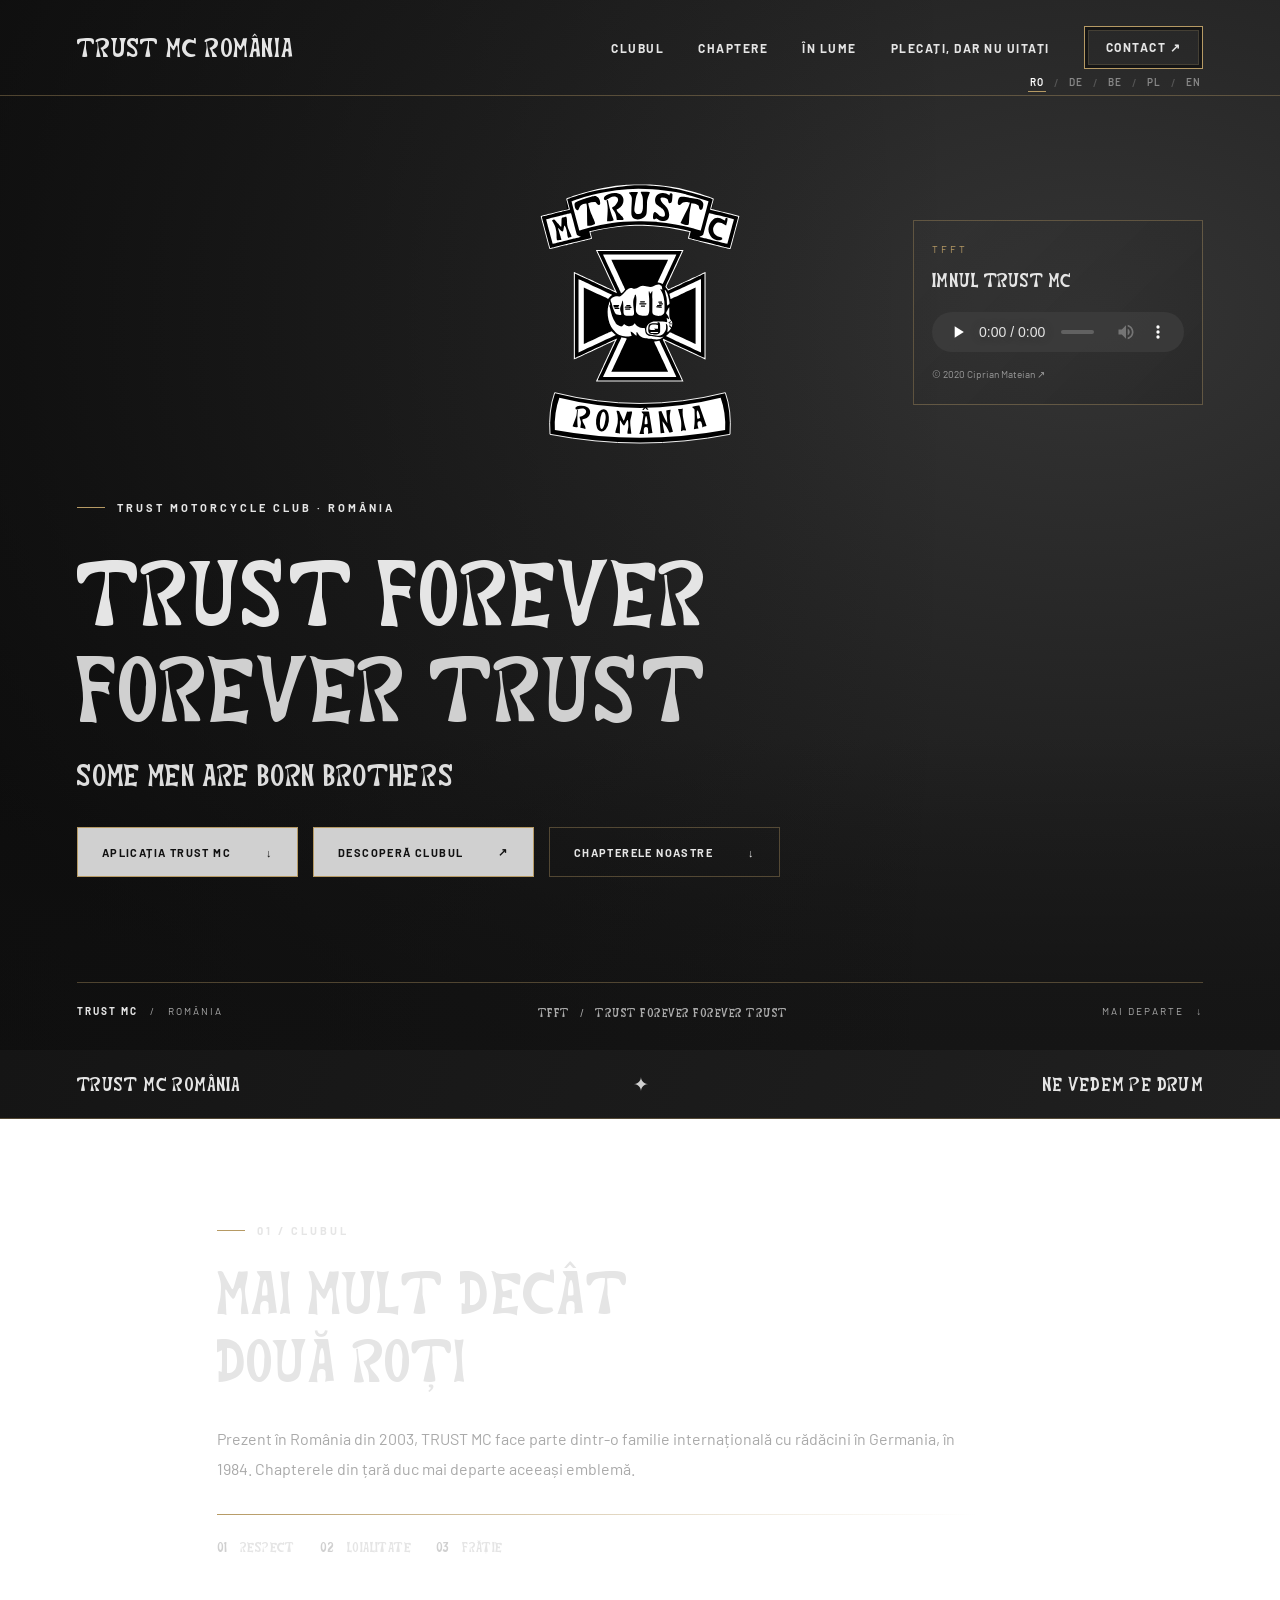
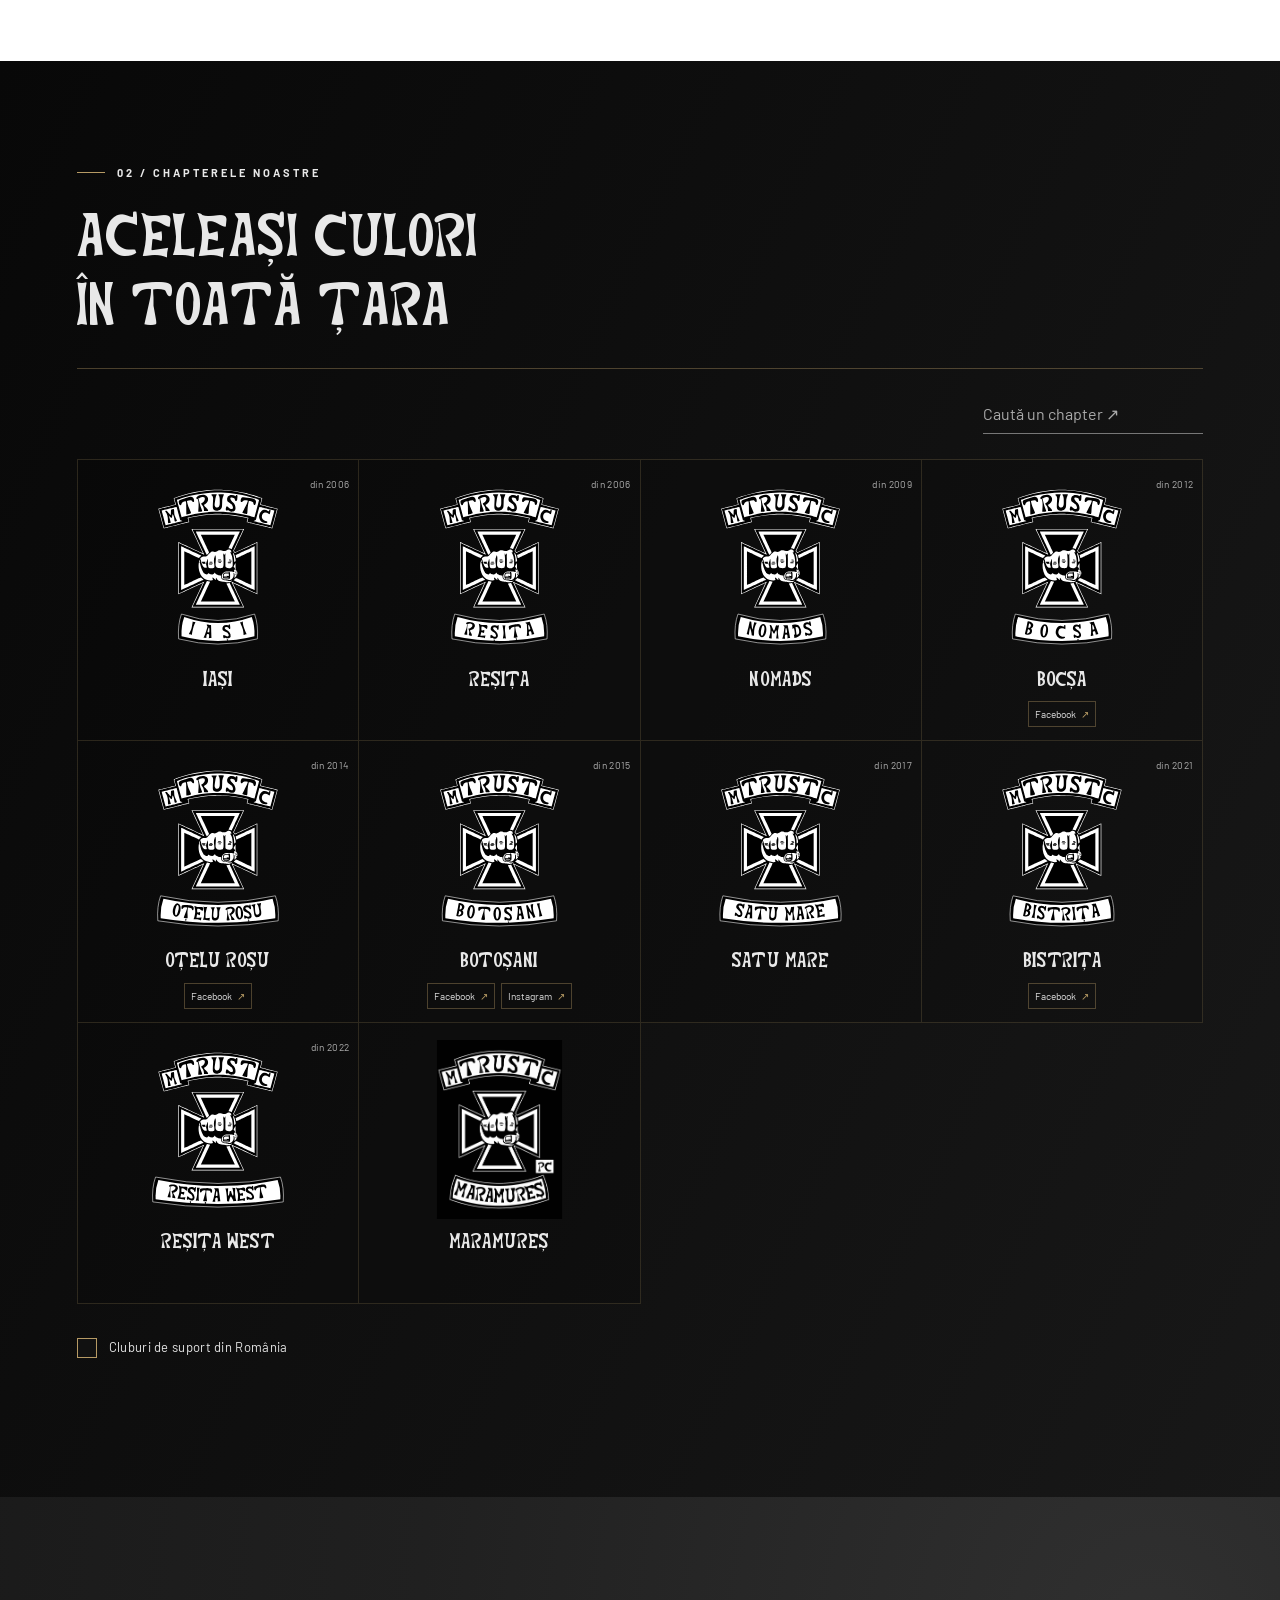
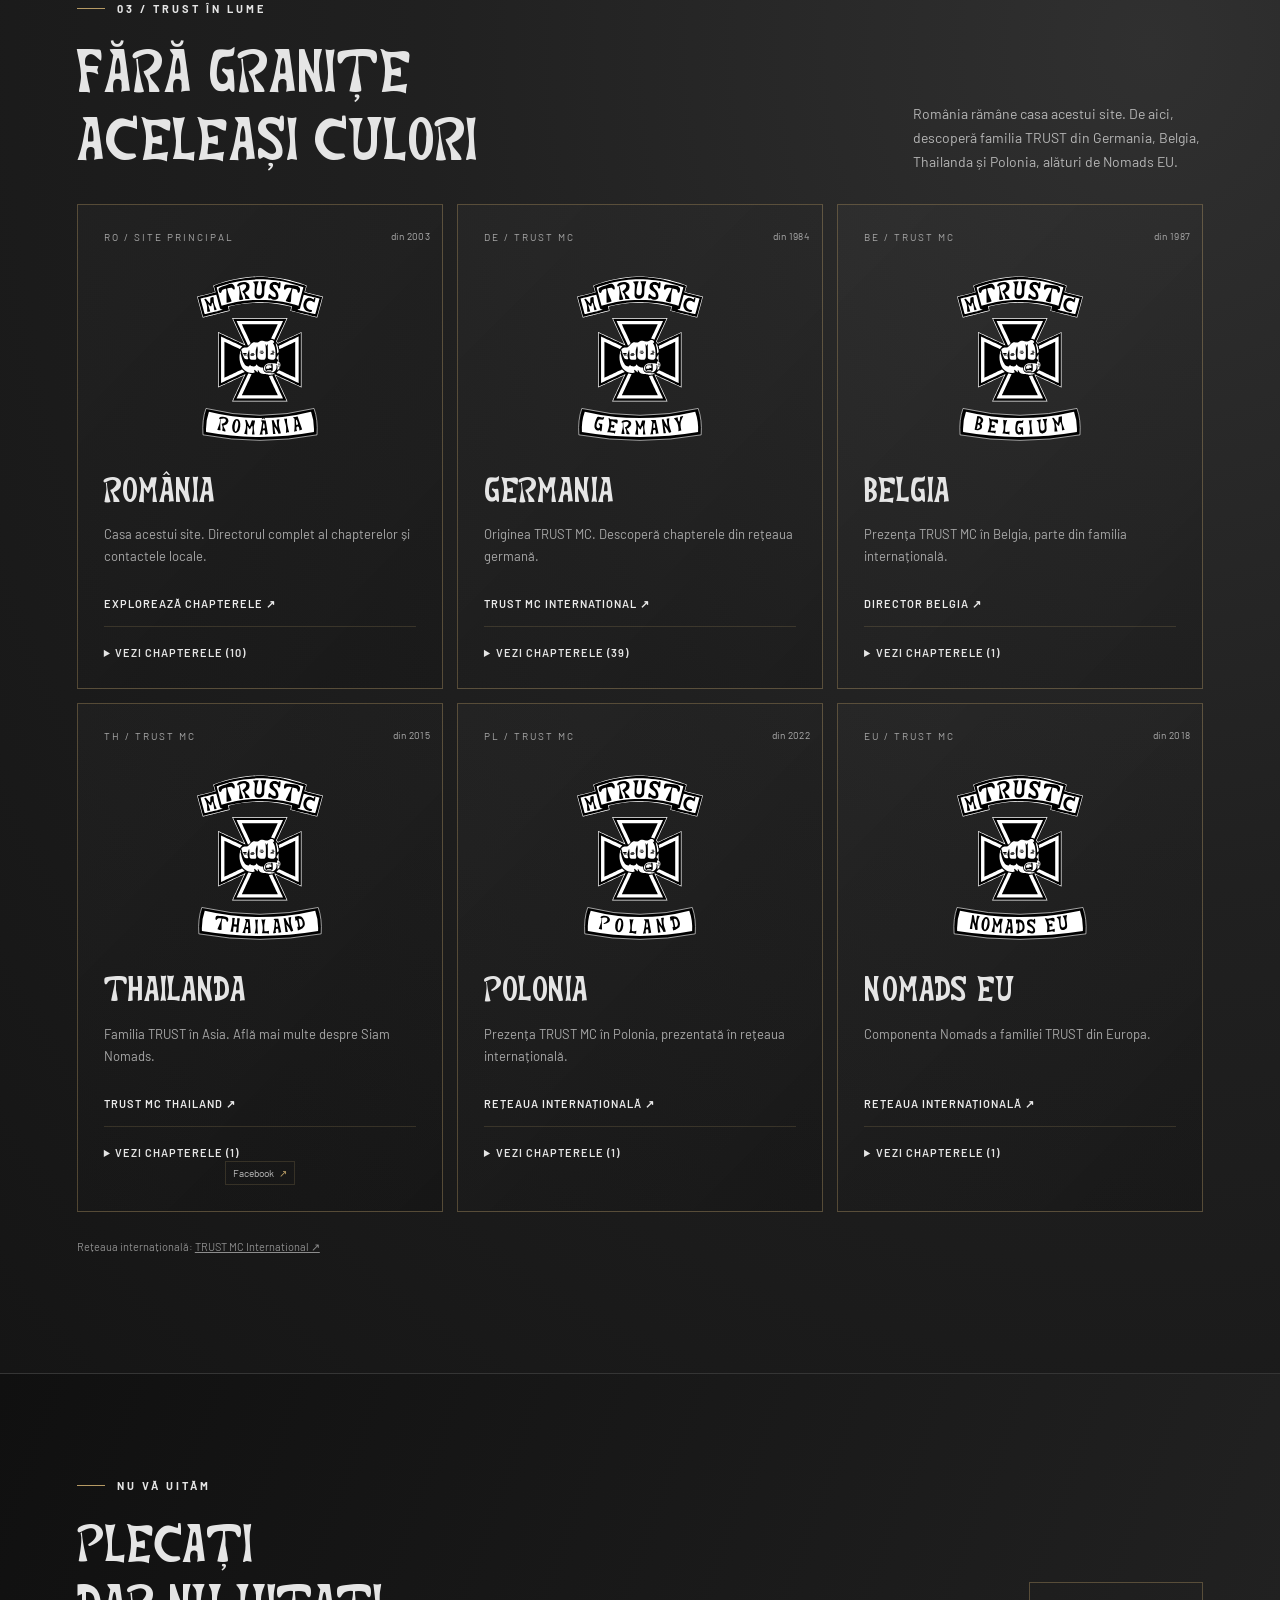
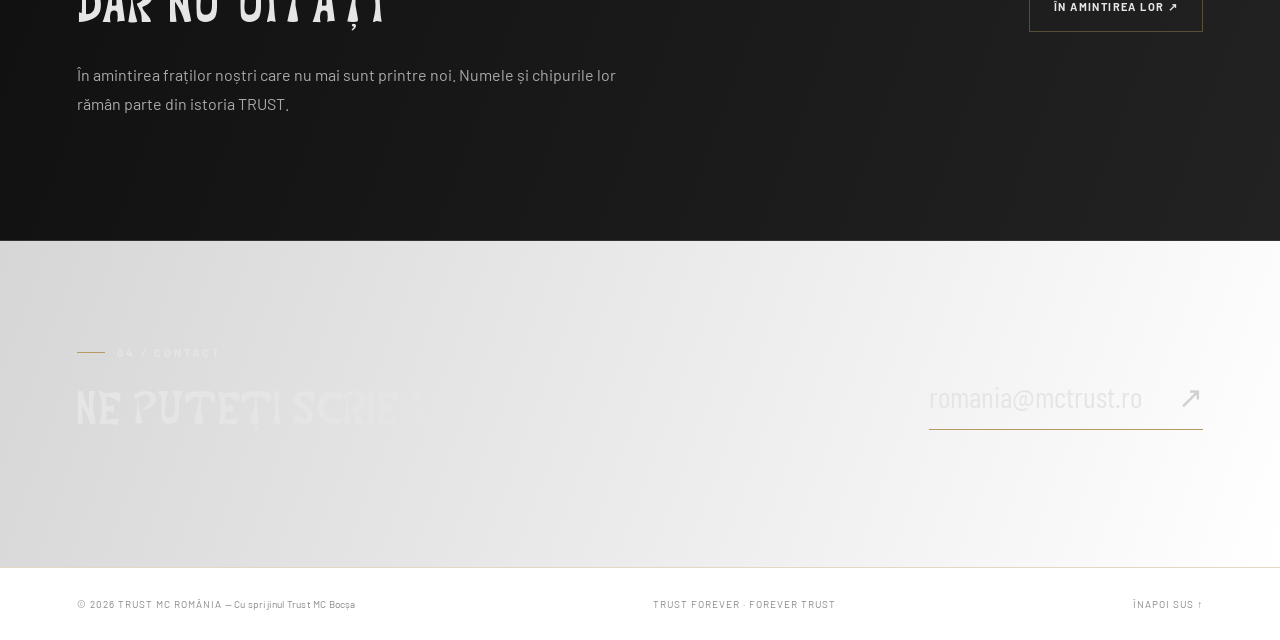
==== commit 1cb8ed4d: "Publish clean TRUST MC site with distribution paused" ====
--- a/index.html
+++ b/index.html
@@ -21,13 +21,13 @@
 
 h1,h2,h3,.display,.rail,.values,.hero-bottom>span:nth-child(2){font-family:"Trust MC","Barlow Condensed",sans-serif;font-weight:400;font-synthesis:none}
 h2{font-size:clamp(38px,4.6vw,66px);line-height:1.16;letter-spacing:0}
-.contact h2{font-size:clamp(38px,4.8vw,68px)}
+.contact h2{font-size:clamp(27px,3.5vw,48px);line-height:1.2}
 .chapter h3{font-size:30px;line-height:1.2;letter-spacing:0}
 .country h3{font-size:34px;line-height:1.2;letter-spacing:0}
 .rail{font-size:19px;letter-spacing:.4px;align-items:center}
 .values{font-size:13px;letter-spacing:.4px}
 .hero-bottom>span:nth-child(2){font-size:12px;letter-spacing:.5px}
-@media(max-width:800px){h2,.contact h2{font-size:clamp(32px,7.5vw,48px)}.rail{font-size:13px;letter-spacing:0}.chapter h3{font-size:28px}.country h3{font-size:30px}.values{font-size:11px;gap:16px}.hero-bottom>span:nth-child(2){font-size:9px;letter-spacing:0}}
+@media(max-width:800px){h2,.contact h2{font-size:clamp(25px,5.5vw,36px)}.rail{font-size:13px;letter-spacing:0}.chapter h3{font-size:28px}.country h3{font-size:30px}.values{font-size:11px;gap:16px}.hero-bottom>span:nth-child(2){font-size:9px;letter-spacing:0}}
 .chapter-logo{width:190px;height:210px;object-fit:contain;background:transparent}@media(max-width:550px){.chapter-logo{width:220px;height:230px}}
 .chapters{background:linear-gradient(115deg,#080808 0%,#111 58%,#181818 100%);color:#e8e8e8}
 .chapters .section-head p{color:#b3b3b3}
@@ -94,31 +94,31 @@
 @media(max-width:1100px){.chapter-grid{grid-template-columns:repeat(3,minmax(0,1fr))}}
 @media(max-width:800px){.chapter-grid{grid-template-columns:repeat(2,minmax(0,1fr))}}
 @media(max-width:600px){.chapter-grid{grid-template-columns:1fr;max-width:310px;margin-left:auto;margin-right:auto}.chapters .chapter h3{font-size:22px}.chapters .chapter .chapter-logo{max-width:245px}.chapters .chapter-socials a{font-size:11px}.chapter .chapter-since{top:18px;right:10px}}
-</style><style>.chapters .chapter-socials{gap:6px;max-width:100%}.chapters .chapter-socials a{padding:5px 6px;gap:5px}.chapters .chapter-source{color:#aaa;border-color:#ffffff20}.chapter-source span:first-child{color:inherit}.country-references{border-top:1px solid var(--gold-faint);margin-top:18px;padding-top:12px;font-size:10px;color:#aaa}.country-references .chapter-socials{justify-content:flex-start;margin:0}.country-references a:hover{color:#eee}.country ul:has(.foreign-chapter-entry){columns:1;list-style:none;padding-left:0;max-height:360px;overflow-y:auto;overscroll-behavior:contain;scrollbar-width:thin}.foreign-chapter-entry{display:flex;flex-wrap:wrap;align-items:center;justify-content:space-between;gap:6px;border-bottom:1px solid #ffffff12;padding:9px 0}.foreign-chapter-name{font-size:12px}.foreign-chapter-entry .chapter-socials{display:flex;justify-content:flex-start;flex-wrap:wrap;margin:0;gap:6px}.country .chapter-socials a{display:inline-flex;gap:5px;align-items:center;border:1px solid var(--gold-faint);font-size:10px;line-height:1.4;padding:4px 7px;color:#bbb}.country .chapter-socials a:hover{border-color:var(--gold);color:#eee}</style><link rel="stylesheet" href="assets/creator-signature.css"><script src="assets/creator-signature.js" defer></script></head><body>
-<header class="wrap"><a class="brand" href="#" aria-label="TRUST MC România — acasă"><strong>TRUST MC ROMÂNIA</strong></a><nav id="nav" aria-label="Navigare principală"><a href="#club">CLUBUL</a><a href="#chaptere">CHAPTERE</a><a href="#international">ÎN LUME</a><a href="#spirit">SPIRITUL TRUST</a><a href="plecati-dar-nu-uitati.html">PLECAȚI, DAR NU UITAȚI</a><a href="#contact" class="contact-nav">CONTACT ↗</a></nav><button class="menu" aria-controls="nav" aria-expanded="false">MENIU ☰</button><div class="language-switch wrap" role="group" aria-label="Language"><button data-language="ro" lang="ro" aria-label="Română" aria-pressed="true">RO</button><span>/</span><button data-language="de" lang="de" aria-label="Deutsch" aria-pressed="false">DE</button><span>/</span><button data-language="nl" lang="nl" aria-label="Belgisch Nederlands" aria-pressed="false">BE</button><span>/</span><button data-language="pl" lang="pl" aria-label="Polski" aria-pressed="false">PL</button><span>/</span><button data-language="en" lang="en" aria-label="English" aria-pressed="false">EN</button></div></header>
-<main><div class="hero"><div class="wrap hero-content"><div class="hero-identity"><img class="hero-emblem" src="assets/romania-framed.svg" alt="Sigla TRUST MC România" width="300" height="300" fetchpriority="high"><aside class="anthem-card" aria-label="Imnul TRUST MC"><span class="anthem-kicker">TFFT</span><h2>IMNUL TRUST MC</h2><audio controls preload="none" aria-label="Ascultă imnul TRUST MC"><source src="assets/trust-mc-anthem.mp3" type="audio/mpeg"><a href="assets/trust-mc-anthem.mp3">Ascultă imnul TRUST MC</a></audio><a class="anthem-credit" href="https://www.youtube.com/watch?v=ivSDwLZ6h44" target="_blank" rel="noopener noreferrer">© 2020 Ciprian Mateian ↗</a></aside></div><div class="eyebrow">TRUST MOTORCYCLE CLUB · ROMÂNIA</div><h1>TRUST FOREVER<br><span>FOREVER TRUST</span></h1><p>Drumul ne aduce împreună.<br>Respectul și încrederea ne țin uniți.</p><div class="buttons"><a class="button primary" href="https://caiuspoputa-debug.github.io/trust-mc-apps/descarca/" data-app-install>APLICAȚIA TRUST MC <span aria-hidden="true">↓</span></a><a class="button primary" href="#club">DESCOPERĂ CLUBUL <span>↗</span></a><a class="button" href="#chaptere">CHAPTERELE NOASTRE <span>↓</span></a></div></div><div class="hero-bottom"><span><b>TRUST MC</b> &nbsp; / &nbsp; ROMÂNIA</span><span>TFFT &nbsp; / &nbsp; TRUST FOREVER FOREVER TRUST</span><span>MAI DEPARTE &nbsp; ↓</span></div></div>
+</style><style>.chapters .chapter-socials{gap:6px;max-width:100%}.chapters .chapter-socials a{padding:5px 6px;gap:5px}.chapters .chapter-source{color:#aaa;border-color:#ffffff20}.chapter-source span:first-child{color:inherit}.country-references{border-top:1px solid var(--gold-faint);margin-top:18px;padding-top:12px;font-size:10px;color:#aaa}.country-references .chapter-socials{justify-content:flex-start;margin:0}.country-references a:hover{color:#eee}.country ul:has(.foreign-chapter-entry){columns:1;list-style:none;padding-left:0;max-height:360px;overflow-y:auto;overscroll-behavior:contain;scrollbar-width:thin}.foreign-chapter-entry{display:flex;flex-wrap:wrap;align-items:center;justify-content:space-between;gap:6px;border-bottom:1px solid #ffffff12;padding:9px 0}.foreign-chapter-name{font-size:12px}.foreign-chapter-entry .chapter-socials{display:flex;justify-content:flex-start;flex-wrap:wrap;margin:0;gap:6px}.country .chapter-socials a{display:inline-flex;gap:5px;align-items:center;border:1px solid var(--gold-faint);font-size:10px;line-height:1.4;padding:4px 7px;color:#bbb}.country .chapter-socials a:hover{border-color:var(--gold);color:#eee}</style><link rel="stylesheet" href="assets/creator-signature.css?v=2"><style>.hero .hero-motto{font-size:clamp(52px,7vw,108px);margin-bottom:18px}.hero .hero-submotto{font:400 clamp(19px,2.35vw,32px)/1.2 "Trust MC","Barlow Condensed",sans-serif;margin:0 0 18px;color:#ddd}@media(max-width:800px){.hero .hero-motto{font-size:clamp(35px,7.8vw,62px)}}</style></head><body>
+<header class="wrap"><a class="brand" href="#" aria-label="TRUST MC România — acasă"><strong>TRUST MC ROMÂNIA</strong></a><nav id="nav" aria-label="Navigare principală"><a href="#club">CLUBUL</a><a href="#chaptere">CHAPTERE</a><a href="#international">ÎN LUME</a><a href="plecati-dar-nu-uitati.html">PLECAȚI, DAR NU UITAȚI</a><a href="#contact" class="contact-nav">CONTACT ↗</a></nav><button class="menu" aria-controls="nav" aria-expanded="false">MENIU ☰</button><div class="language-switch wrap" role="group" aria-label="Language"><button data-language="ro" lang="ro" aria-label="Română" aria-pressed="true">RO</button><span>/</span><button data-language="de" lang="de" aria-label="Deutsch" aria-pressed="false">DE</button><span>/</span><button data-language="nl" lang="nl" aria-label="Belgisch Nederlands" aria-pressed="false">BE</button><span>/</span><button data-language="pl" lang="pl" aria-label="Polski" aria-pressed="false">PL</button><span>/</span><button data-language="en" lang="en" aria-label="English" aria-pressed="false">EN</button></div></header>
+<main><div class="hero"><div class="wrap hero-content"><div class="hero-identity"><img class="hero-emblem" src="assets/romania-framed.svg" alt="Sigla TRUST MC România" width="300" height="300" fetchpriority="high"><aside class="anthem-card" aria-label="Imnul TRUST MC"><span class="anthem-kicker">TFFT</span><h2>IMNUL TRUST MC</h2><audio controls preload="none" aria-label="Ascultă imnul TRUST MC"><source src="assets/trust-mc-anthem.mp3" type="audio/mpeg"><a href="assets/trust-mc-anthem.mp3">Ascultă imnul TRUST MC</a></audio><a class="anthem-credit" href="https://www.youtube.com/watch?v=ivSDwLZ6h44" target="_blank" rel="noopener noreferrer">© 2020 Ciprian Mateian ↗</a></aside></div><div class="eyebrow">TRUST MOTORCYCLE CLUB · ROMÂNIA</div><h1 class="hero-motto">TRUST FOREVER<br><span>FOREVER TRUST</span></h1><p class="hero-submotto" translate="no">Some men are born brothers</p><div class="buttons"><a class="button primary" href="https://caiuspoputa-debug.github.io/trust-mc-apps/descarca/" data-app-install>APLICAȚIA TRUST MC <span aria-hidden="true">↓</span></a><a class="button primary" href="#club">DESCOPERĂ CLUBUL <span>↗</span></a><a class="button" href="#chaptere">CHAPTERELE NOASTRE <span>↓</span></a></div></div><div class="hero-bottom"><span><b>TRUST MC</b> &nbsp; / &nbsp; ROMÂNIA</span><span>TFFT &nbsp; / &nbsp; TRUST FOREVER FOREVER TRUST</span><span>MAI DEPARTE &nbsp; ↓</span></div></div>
 <div class="rail"><div>TRUST MC ROMÂNIA</div><span>✦</span><div class="last">NE VEDEM PE DRUM</div></div>
-<section id="club"><div class="wrap intro"><div><div class="eyebrow">01 / CLUBUL</div><h2>MAI MULT DECÂT<br>DOUĂ ROȚI</h2><p>O motocicletă înseamnă libertatea de a pleca. Un club înseamnă oamenii alături de care alegi să mergi.</p><p>Prezent în România din 2003, TRUST MC face parte dintr-o familie internațională cu rădăcini în Germania, în 1984. Chapterele din țară duc mai departe aceeași emblemă. Descoperă comunitatea și ia legătura cu chapterul din zona ta.</p><div class="line"></div><div class="values"><div><span>01</span> RESPECT</div><div><span>02</span> LOIALITATE</div><div><span>03</span> FRĂȚIE</div></div></div></div></section>
+<section id="club"><div class="wrap intro"><div><div class="eyebrow">01 / CLUBUL</div><h2>MAI MULT DECÂT<br>DOUĂ ROȚI</h2><p>Prezent în România din 2003, TRUST MC face parte dintr-o familie internațională cu rădăcini în Germania, în 1984. Chapterele din țară duc mai departe aceeași emblemă.</p><div class="line"></div><div class="values"><div><span>01</span> RESPECT</div><div><span>02</span> LOIALITATE</div><div><span>03</span> FRĂȚIE</div></div></div></div></section>
 <section class="chapters" id="chaptere"><div class="wrap"><div class="section-head"><div><div class="eyebrow">02 / CHAPTERELE NOASTRE</div><h2>ACELEAȘI CULORI<br>ÎN TOATĂ ȚARA</h2></div></div><div class="tools"><input class="search" type="search" aria-label="Caută un chapter" placeholder="Caută un chapter ↗"></div><div class="chapter-grid" id="grid"></div><div class="support-controls"><label class="support-toggle"><input id="support-romania" type="checkbox" aria-controls="support-grid"><span>Cluburi de suport din România</span></label></div><div class="chapter-grid" id="support-grid" hidden></div><p class="empty" hidden>Nu am găsit un chapter. Încearcă alt nume.</p></div></section>
-<section id="international" style="background:#1c1c1c"><div class="wrap"><div class="section-head"><div><div class="eyebrow">03 / TRUST ÎN LUME</div><h2>FĂRĂ GRANIȚE<br>ACELEAȘI CULORI</h2></div><p style="color:#b6b6b6">România rămâne casa acestui site. De aici, descoperă familia TRUST din Germania, Belgia, Thailanda și Polonia, alături de Nomads EU.</p></div><div class="world-grid" id="world"></div><p class="source-note">Rețeaua internațională: <a href="https://trustmc.eu/" target="_blank" rel="noopener">TRUST MC International ↗</a></p></div></section><section id="spirit"><div class="wrap"><div class="eyebrow">04 / SPIRITUL TRUST</div><h2>ÎNCREDERE LOIALITATE<br>RESPECT RECIPROC</h2><div style="max-width:760px;color:#aaaaaa;line-height:1.85"><p>Spiritul TRUST se întemeiază pe încredere și loialitate. Apartenența la club presupune respect reciproc, responsabilitate față de ceilalți și disponibilitatea de a oferi sprijin atunci când este nevoie.</p><p>Legătura dintre membri depășește pasiunea comună pentru motociclism. Ea se construiește prin consecvență, solidaritate și respectarea angajamentelor. Indiferent de chapter sau de țară, aceste valori dau sens apartenenței la familia TRUST.</p><p>Încrederea se câștigă prin fapte. Loialitatea se dovedește în timp. Respectul se arată în felul în care ne purtăm unii cu ceilalți.</p></div></div></section>
-<section class="remembrance-link"><div class="wrap"><div><div class="eyebrow">NU VĂ UITĂM</div><h2>PLECAȚI<br>DAR NU UITAȚI</h2><p>În amintirea fraților noștri care nu mai sunt printre noi. Numele și chipurile lor rămân parte din istoria TRUST.</p></div><a class="button" href="plecati-dar-nu-uitati.html">ÎN AMINTIREA LOR ↗</a></div></section><section class="contact" id="contact" style="border-top:1px solid #333333"><div class="wrap contact-inner"><div><div class="eyebrow">05 / CONTACT</div><h2>NE PUTEȚI SCRIE LA:</h2></div><a class="contact-link" href="mailto:romania@mctrust.ro">romania@mctrust.ro <span>↗</span></a></div></section></main>
-<footer><div class="wrap footer-inner"><span>© <span id="year"></span> TRUST MC ROMÂNIA <span class="footer-support">— Cu sprijinul Trust MC Bocșa</span></span><span>TRUST FOREVER · FOREVER TRUST</span><div class="footer-tail"><button class="creator-signature" type="button" aria-label="by Caius" aria-pressed="false" title="by Caius" translate="no"><span class="signature-by" aria-hidden="true">by</span><span class="signature-word" aria-hidden="true"><span class="signature-glyph">C</span><span class="signature-glyph">a</span><span class="signature-glyph">i</span><span class="signature-glyph">u</span><span class="signature-glyph">s</span></span></button><a class="creator-mail" href="mailto:caius.poputa@gmail.com" aria-label="E-mail Caius: caius.poputa@gmail.com" title="caius.poputa@gmail.com" translate="no"><img class="creator-qr-small" src="assets/caius-contact-qr.svg" alt="QR e-mail Caius" width="44" height="44"><span class="creator-qr-preview" aria-hidden="true"><img src="assets/caius-contact-qr.svg" alt="" width="128" height="128"></span></a><a href="#">ÎNAPOI SUS ↑</a></div></div></footer>
+<section id="international" style="background:#1c1c1c"><div class="wrap"><div class="section-head"><div><div class="eyebrow">03 / TRUST ÎN LUME</div><h2>FĂRĂ GRANIȚE<br>ACELEAȘI CULORI</h2></div><p style="color:#b6b6b6">România rămâne casa acestui site. De aici, descoperă familia TRUST din Germania, Belgia, Thailanda și Polonia, alături de Nomads EU.</p></div><div class="world-grid" id="world"></div><p class="source-note">Rețeaua internațională: <a href="https://trustmc.eu/" target="_blank" rel="noopener">TRUST MC International ↗</a></p></div></section>
+<section class="remembrance-link"><div class="wrap"><div><div class="eyebrow">NU VĂ UITĂM</div><h2>PLECAȚI<br>DAR NU UITAȚI</h2><p>În amintirea fraților noștri care nu mai sunt printre noi. Numele și chipurile lor rămân parte din istoria TRUST.</p></div><a class="button" href="plecati-dar-nu-uitati.html">ÎN AMINTIREA LOR ↗</a></div></section><section class="contact" id="contact" style="border-top:1px solid #333333"><div class="wrap contact-inner"><div><div class="eyebrow">04 / CONTACT</div><h2>NE PUTEȚI SCRIE LA:</h2></div><a class="contact-link" href="mailto:romania@mctrust.ro">romania@mctrust.ro <span>↗</span></a></div></section></main>
+<footer><div class="wrap footer-inner"><span>© <span id="year"></span> TRUST MC ROMÂNIA <span class="footer-support">— Cu sprijinul Trust MC Bocșa</span></span><span>TRUST FOREVER · FOREVER TRUST</span><div class="footer-tail"><a href="#">ÎNAPOI SUS ↑</a></div></div></footer>
 <script>
-const chapterLogos={'Iași':'iasi-framed.svg','Nomads':'nomads-framed.svg','Bistrița':'bistrita-framed.svg','Reșița West':'resita-west-framed.svg','Bocșa':'bocsa-framed.svg','Oțelu Roșu':'otelu-rosu-framed.svg','Reșița':'resita-framed.svg','Botoșani':'botosani-framed.svg','Satu Mare':'satu-mare-framed.svg','Maramureș':'maramures-framed.svg'};const chapters=[["Iași"], ["Nomads"], ["Bistrița"], ["Reșița West"], ["Bocșa"], ["Oțelu Roșu"], ["Reșița"], ["Botoșani"], ["Satu Mare"], ["Maramureș"]];const chapterOrder=['Iași','Reșița','Nomads','Bocșa','Oțelu Roșu','Botoșani','Satu Mare','Bistrița','Reșița West','Maramureș'];chapters.sort((a,b)=>chapterOrder.indexOf(a[0])-chapterOrder.indexOf(b[0]));const grid=document.querySelector('#grid');const clean=s=>s.normalize('NFD').replace(/[\u0300-\u036f]/g,'').toLowerCase();const foundationYears={"Iași": 2006, "Reșița": 2006, "Nomads": 2009, "Bocșa": 2012, "Oțelu Roșu": 2014, "Botoșani": 2015, "Satu Mare": 2017, "Bistrița": 2021, "Reșița West": 2022, "Iron Fist Bistrița": 2022};function foundationLabel(name){return foundationYears[name]?`<span class="chapter-since">din ${foundationYears[name]}</span>`:'';}const chapterSocials={"Botoșani": {"facebook": "https://www.facebook.com/TrustMcBotosani", "instagram": "https://www.instagram.com/trustmcbotosani/"}, "Iron Fist Botoșani": {"facebook": "https://www.facebook.com/ironfistbotosani"}, "Bistrița": {"facebook": "https://www.facebook.com/share/1QLMhcB3fn/"}, "Oțelu Roșu": {"facebook": "https://www.facebook.com/share/1DrFEEfXmq/"}, "Iron Fist Bistrița": {"instagram": "https://www.instagram.com/ironfistmcbistrita20/"}, "Siam Nomads": {"facebook": "https://www.facebook.com/trustmcthailand"}};const chapterSources={"München":"https://trustmc-munich.de/","Tirschenreuth":"https://www.trustmc-tir.de/","Franken":"https://trust-franken.de/","Donauwörth":"https://www.trustmc.de/index.php/history","Dillingen":"https://www.trustmc.de/index.php/history","Siam Nomads":"https://www.trustmc-thailand.com/de"};
-function socialLinks(name,source){const links=chapterSocials[name]||{};const reference=source||chapterSources[name]||(chapterLogos[name]?'https://www.mctrust.ro/':'https://trustmc.eu/Chapter.html');return '<div class="chapter-socials">'+Object.entries(links).map(([platform,url])=>`<a href="${url}" target="_blank" rel="noopener noreferrer" aria-label="${platform==='facebook'?'Facebook':'Instagram'} · ${name}">${platform==='facebook'?'Facebook':'Instagram'} <span aria-hidden="true">↗</span></a>`).join('')+`<a class="chapter-source" href="${reference}" target="_blank" rel="noopener noreferrer"><span>Sursă</span> <span aria-hidden="true">↗</span></a></div>`}
-function foreignChapterLinks(country,name){return `<li class="foreign-chapter-entry"><span class="foreign-chapter-name">${name}</span>${socialLinks(name,chapterSources[name]||(country==='TH'?'https://www.trustmc-thailand.com/de':'https://trustmc.eu/Chapter.html'))}</li>`;}
+const chapterLogos={'Iași':'iasi-framed.svg','Nomads':'nomads-framed.svg','Bistrița':'bistrita-framed.svg','Reșița West':'resita-west-framed.svg','Bocșa':'bocsa-framed.svg','Oțelu Roșu':'otelu-rosu-framed.svg','Reșița':'resita-framed.svg','Botoșani':'botosani-framed.svg','Satu Mare':'satu-mare-framed.svg','Maramureș':'maramures_pc.jpg'};const chapters=[["Iași"], ["Nomads"], ["Bistrița"], ["Reșița West"], ["Bocșa"], ["Oțelu Roșu"], ["Reșița"], ["Botoșani"], ["Satu Mare"], ["Maramureș"]];const chapterOrder=['Iași','Reșița','Nomads','Bocșa','Oțelu Roșu','Botoșani','Satu Mare','Bistrița','Reșița West','Maramureș'];chapters.sort((a,b)=>chapterOrder.indexOf(a[0])-chapterOrder.indexOf(b[0]));const grid=document.querySelector('#grid');const clean=s=>s.normalize('NFD').replace(/[\u0300-\u036f]/g,'').toLowerCase();const foundationYears={"Iași": 2006, "Reșița": 2006, "Nomads": 2009, "Bocșa": 2012, "Oțelu Roșu": 2014, "Botoșani": 2015, "Satu Mare": 2017, "Bistrița": 2021, "Reșița West": 2022, "Iron Fist Bistrița": 2022};function foundationLabel(name){return foundationYears[name]?`<span class="chapter-since">din ${foundationYears[name]}</span>`:'';}const chapterSocials={"Bocșa": {"facebook": "https://www.facebook.com/tmcbocsa"}, "Botoșani": {"facebook": "https://www.facebook.com/TrustMcBotosani", "instagram": "https://www.instagram.com/trustmcbotosani/"}, "Iron Fist Botoșani": {"facebook": "https://www.facebook.com/ironfistbotosani"}, "Bistrița": {"facebook": "https://www.facebook.com/share/1QLMhcB3fn/"}, "Oțelu Roșu": {"facebook": "https://www.facebook.com/share/1DrFEEfXmq/"}, "Iron Fist Bistrița": {"instagram": "https://www.instagram.com/ironfistmcbistrita20/"}, "Siam Nomads": {"facebook": "https://www.facebook.com/trustmcthailand"}};
+function socialLinks(name){const links=chapterSocials[name]||{};if(!Object.keys(links).length)return "";return '<div class="chapter-socials">'+Object.entries(links).map(([platform,url])=>`<a href="${url}" target="_blank" rel="noopener noreferrer" aria-label="${platform==='facebook'?'Facebook':'Instagram'} · ${name}">${platform==='facebook'?'Facebook':'Instagram'} <span aria-hidden="true">↗</span></a>`).join('')+'</div>'}
+function foreignChapterLinks(country,name){return `<li class="foreign-chapter-entry"><span class="foreign-chapter-name">${name}</span>${socialLinks(name)}</li>`;}
 const supportRomania=[{"name": "Iron Fist Iași", "image": "assets/support-romania-75.png"}, {"name": "Iron Fist Bucovina", "image": "assets/support-romania-76.png"}, {"name": "Iron Fist Central", "image": "assets/support-romania-77.png"}, {"name": "Iron Fist Bistrița", "image": "assets/support-romania-78.png"}, {"name": "Iron Fist Reșița West", "image": "assets/support-romania-79.png"}, {"name": "Iron Fist Botoșani", "image": "assets/support-romania-80.png"}, {"name": "Black Fist Riders Club", "image": "assets/support-romania-81.png"}];function render(){const query=clean(document.querySelector('.search').value);const showingSupport=document.querySelector('#support-romania').checked;const filtered=chapters.filter(c=>clean(c[0]).includes(query));grid.innerHTML=filtered.map(c=>`<article class="chapter">${foundationLabel(c[0])}<img class="chapter-logo" src="assets/${chapterLogos[c[0]]}" alt="${c[0]}" loading="lazy" width="150" height="180"><h3>${c[0]}</h3>${socialLinks(c[0])}</article>`).join('');const supportGrid=document.querySelector('#support-grid');const supportFiltered=supportRomania.filter(c=>clean(c.name).includes(query));supportGrid.hidden=!showingSupport||supportFiltered.length===0;supportGrid.innerHTML=showingSupport?supportFiltered.map(c=>`<article class="chapter support-club">${foundationLabel(c.name)}<img class="chapter-logo" src="${c.image}" alt="${c.name}" loading="lazy" width="150" height="180"><h3>${c.name}</h3>${socialLinks(c.name)}</article>`).join(''):'';document.querySelector('.empty').hidden=filtered.length>0||(showingSupport&&supportFiltered.length>0)}document.querySelector('#support-romania').addEventListener('change',render);document.querySelector('.search').addEventListener('input',render);document.querySelector('.menu').addEventListener('click',e=>{const open=document.querySelector('#nav').classList.toggle('open');e.currentTarget.setAttribute('aria-expanded',open)});document.querySelectorAll('nav a').forEach(a=>a.addEventListener('click',()=>{document.querySelector('#nav').classList.remove('open');document.querySelector('.menu').setAttribute('aria-expanded','false')}));document.querySelector('#year').textContent=new Date().getFullYear();render();
 </script><script>
-const countryReferences={"RO": "https://www.mctrust.ro/", "DE": "https://trustmc.eu/", "BE": "https://trustmc.eu/Chapter.html", "TH": "https://www.trustmc-thailand.com/de", "PL": "https://trustmc.eu/Chapter.html", "EU": "https://trustmc.eu/Chapter.html"};const countryLogos={RO:'romania',DE:'germany',BE:'belgium',TH:'thailand',PL:'poland',EU:'nomads-eu'};const international=[
+const countryLogos={RO:'romania',DE:'germany',BE:'belgium',TH:'thailand',PL:'poland',EU:'nomads-eu'};const international=[
 {name:'România',code:'RO',year:'2003',home:true,text:'Casa acestui site. Directorul complet al chapterelor și contactele locale.',url:'#chaptere',label:'EXPLOREAZĂ CHAPTERELE',chapters:chapters.map(c=>c[0])},
 {name:'Germania',code:'DE',year:'1984',text:'Originea TRUST MC. Descoperă chapterele din rețeaua germană.',url:'https://trustmc.eu/',label:'TRUST MC INTERNATIONAL',chapters:['Ergoldsbach','München','Töging','Dingolfing','Donauwörth','Forchheim','Aichach','Grafenau','Dillingen','Nomads','Tirschenreuth','Regensburg','Allgäu','Kitzingen','Cham','Weißenburg','Nördlingen','Moosburg','Nandlstadt','North','Landshut','Rottenburg','Wolfstein','Riverside','Landshut West','Erding','Passau','Nomads Hessen','Friedberg','Rain/Lech','Wertingen','Steinwald','Franken','Mittelfranken','Landau','Borderland PC','Pocking PC','Gronegau','Freising']},
 {name:'Belgia',code:'BE',year:'1987',text:'Prezența TRUST MC în Belgia, parte din familia internațională.',url:'https://www.mctrust.be/chapters',label:'DIRECTOR BELGIA',chapters:['Belgium Chapter']},
 {name:'Thailanda',code:'TH',year:'2015',text:'Familia TRUST în Asia. Află mai multe despre Siam Nomads.',url:'https://www.trustmc-thailand.com/',label:'TRUST MC THAILAND',chapters:['Siam Nomads']},
 {name:'Polonia',code:'PL',year:'2022',text:'Prezența TRUST MC în Polonia, prezentată în rețeaua internațională.',url:'https://trustmc.eu/',label:'REȚEAUA INTERNAȚIONALĂ',chapters:['Poland Chapter']},
 {name:'Nomads EU',code:'EU',year:'2018',text:'Componenta Nomads a familiei TRUST din Europa.',url:'https://trustmc.eu/',label:'REȚEAUA INTERNAȚIONALĂ',chapters:['Nomads EU']}
-];document.querySelector('#world').innerHTML=international.map(c=>`<article class="country ${c.home?'home':''}"><div class="country-top"><span>${c.code} / ${c.home?'SITE PRINCIPAL':'TRUST MC'}</span></div><img class="country-logo" src="assets/${countryLogos[c.code]}-framed.svg" alt="Sigla TRUST MC ${c.name}" width="190" height="200" loading="lazy"><h3>${c.name}</h3>${c.year?`<span class="chapter-since">din ${c.year}</span>`:''}<p>${c.text}</p><a href="${c.url}" ${c.home?'':'target="_blank" rel="noopener"'}>${c.label} ↗</a><details><summary>VEZI CHAPTERELE (${c.chapters.length})</summary><ul>${c.chapters.map(n=>c.home?`<li>${n}</li>`:foreignChapterLinks(c.code,n)).join('')}</ul></details><div class="country-references">${c.code==='TH'?socialLinks('Siam Nomads',countryReferences[c.code]):`<a class="country-source" href="${countryReferences[c.code]}" target="_blank" rel="noopener noreferrer"><span>Sursă</span> ↗</a>`}</div></article>`).join('');
+];document.querySelector('#world').innerHTML=international.map(c=>`<article class="country ${c.home?'home':''}"><div class="country-top"><span>${c.code} / ${c.home?'SITE PRINCIPAL':'TRUST MC'}</span></div><img class="country-logo" src="assets/${countryLogos[c.code]}-framed.svg" alt="Sigla TRUST MC ${c.name}" width="190" height="200" loading="lazy"><h3>${c.name}</h3>${c.year?`<span class="chapter-since">din ${c.year}</span>`:''}<p>${c.text}</p><a href="${c.url}" ${c.home?'':'target="_blank" rel="noopener"'}>${c.label} ↗</a><details><summary>VEZI CHAPTERELE (${c.chapters.length})</summary><ul>${c.chapters.map(n=>c.home?`<li>${n}</li>`:foreignChapterLinks(c.code,n)).join('')}</ul></details>${c.code==='TH'?socialLinks('Siam Nomads'):''}</article>`).join('');
 </script><script>(()=>{
-const messages={"de": {". Apasă pe o imagine pentru a o vedea integral, mărită.": ". Klicken Sie auf ein Bild, um es vollständig und vergrößert anzuzeigen.", "/   ROMÂNIA": "/ RUMÄNIEN", "01 / CLUBUL": "01 / DER CLUB", "02 / CHAPTERELE NOASTRE": "02 / UNSERE KAPITEL", "03 / TRUST ÎN LUME": "03 / VERTRAUEN IN DIE WELT", "04 / SPIRITUL TRUST": "04 / DER GEIST DES VERTRAUENS", "05 / CONTACT": "05 / KONTAKT", "ACELEAȘI CULORI": "DIE GLEICHEN FARBEN", "Alege imaginile comemorative": "Wählen Sie die Erinnerungsbilder aus", "Belgia": "Belgien", "CHAPTERE": "CHAPTER", "CHAPTERELE NOASTRE": "UNSERE CHAPTER", "CLUBUL": "DER CLUB", "CONTACT ↗": "KONTAKT ↗", "Casa acestui site. Directorul complet al chapterelor și contactele locale.": "Startseite dieser Website. Vollständiges Verzeichnis der Kapitel und lokalen Kontakte.", "Caută un chapter": "Suchen Sie nach einem Kapitel", "Caută un chapter ↗": "Chapter suchen ↗", "Componenta Nomads a familiei TRUST din Europa.": "Die Nomads-Komponente der TRUST-Familie in Europa.", "DAR NU UITAȚI": "ABER NICHT VERGESSEN", "DESCARCĂ APK": "APK HERUNTERLADEN", "DESCOPERĂ CLUBUL": "ENTDECKEN SIE DEN CLUB", "DIN": "SEIT", "DIRECTOR BELGIA": "DIREKTOR BELGIEN", "DOUĂ ROȚI": "ZWEI RÄDER", "Drumul ne aduce împreună.": "Der Weg bringt uns zusammen.", "EXPLOREAZĂ CHAPTERELE": "ERKUNDEN SIE DIE KAPITEL", "FAMILIA INTERNAȚIONALĂ": "DIE INTERNATIONALE FAMILIE", "FRĂȚIE": "BRUDERSCHAFT", "Familia TRUST în Asia. Află mai multe despre Siam Nomads.": "Die TRUST-Familie in Asien. Erfahren Sie mehr über Siam Nomads.", "FĂRĂ GRANIȚE": "OHNE GRENZEN", "Germania": "Deutschland", "Imagine comemorativă mărită": "Vergrößertes Erinnerungsbild", "Imagini preluate din paginile comemorative": "Bilder von den Gedenkseiten", "LOIALITATE": "LOYALITÄT", "Legătura dintre membri depășește pasiunea comună pentru motociclism. Ea se construiește prin consecvență, solidaritate și respectarea angajamentelor. Indiferent de chapter sau de țară, aceste valori dau sens apartenenței la familia TRUST.": "Die Bindung zwischen den Mitgliedern geht über die gemeinsame Leidenschaft für das Motorradfahren hinaus. Es basiert auf Beständigkeit, Solidarität und der Einhaltung von Verpflichtungen. Unabhängig von Kapitel oder Land geben diese Werte der Zugehörigkeit zur TRUST-Familie einen Sinn.", "MAI DEPARTE   ↓": "WEITER ↓", "MAI MULT DECÂT": "MEHR ALS", "MENIU ☰": "MENÜ ☰", "Mărește imaginea comemorativă pentru": "Erinnerungsbild vergrößern für", "NE VEDEM PE DRUM": "Wir sehen uns unterwegs", "NU VĂ UITĂM": "WIR VERGESSEN EUCH NICHT", "Navigare principală": "Hauptnavigation", "Nu am găsit un chapter. Încearcă alt nume.": "Kein Chapter gefunden. Versuche einen anderen Namen.", "O motocicletă înseamnă libertatea de a pleca. Un club înseamnă oamenii alături de care alegi să mergi.": "Ein Motorrad bedeutet die Freiheit, unterwegs zu sein. Ein Club sind die Menschen, mit denen Sie gehen.", "Originea TRUST MC. Descoperă chapterele din rețeaua germană.": "Ursprung von TRUST MC. Entdecken Sie die Kapitel im deutschen Netzwerk.", "PLECAȚI": "GEGANGEN", "PLECAȚI, DAR NU UITAȚI": "GEGANGEN, ABER NICHT VERGESSEN", "Plecați dar nu uitați — TRUST MC România": "Gehen Sie hin, aber vergessen Sie nicht – VERTRAUEN Sie MC Rumänien", "Polonia": "Polen", "Prezent în România din 2003, TRUST MC face parte dintr-o familie internațională cu rădăcini în Germania, în 1984. Chapterele din țară duc mai departe aceeași emblemă. Descoperă comunitatea și ia legătura cu chapterul din zona ta.": "TRUST MC ist seit 2003 in Rumänien präsent und Teil einer internationalen Familie, deren Wurzeln 1984 in Deutschland liegen. Die Chapter des Landes führen das gleiche Emblem fort. Entdecken Sie die Community und nehmen Sie Kontakt mit dem Chapter in Ihrer Nähe auf.", "Prezența TRUST MC în Belgia, parte din familia internațională.": "TRUST MC-Präsenz in Belgien, Teil der internationalen Familie.", "Prezența TRUST MC în Polonia, prezentată în rețeaua internațională.": "Die Präsenz von TRUST MC in Polen, präsentiert im internationalen Netzwerk.", "RESPECT": "RESPEKTIEREN", "RESPECT RECIPROC": "GEGENSEITIGER RESPEKT", "REȚEAUA INTERNAȚIONALĂ": "INTERNATIONALES NETZWERK", "ROMÂNIA": "RUMÄNIEN", "Respectul și încrederea ne țin uniți.": "Respekt und Vertrauen halten uns zusammen.", "Rețeaua internațională:": "Internationales Netzwerk:", "România": "Rumänien", "România rămâne casa acestui site. De aici, descoperă familia TRUST din Germania, Belgia, Thailanda și Polonia, alături de Nomads EU.": "Rumänien bleibt die Heimat dieser Website. Entdecken Sie von hier aus die TRUST-Familie aus Deutschland, Belgien, Thailand und Polen sowie Nomads EU.", "SITE PRINCIPAL": "HAUPTSEITE", "SPIRITUL TRUST": "DER TRUST-GEIST", "Spiritul TRUST se întemeiază pe încredere și loialitate. Apartenența la club presupune respect reciproc, responsabilitate față de ceilalți și disponibilitatea de a oferi sprijin atunci când este nevoie.": "Der Geist von TRUST basiert auf Vertrauen und Loyalität. Die Mitgliedschaft im Club setzt gegenseitigen Respekt, Verantwortung gegenüber anderen und die Bereitschaft voraus, bei Bedarf Unterstützung zu leisten.", "Sursa TRUST MC ↗": "Quelle TRUST MC ↗", "TOȚI FRAȚII": "ALLE BRÜDER", "TRUST MC INTERNATIONAL": "VERTRAUEN SIE MC INTERNATIONAL", "TRUST MC România": "TRUST MC Rumänien", "TRUST MC România — Trust Forever Forever Trust": "TRUST MC Rumänien – Trust Forever Forever Trust", "TRUST MC România — acasă": "TRUST MC Rumänien – zu Hause", "TRUST MC THAILAND": "VERTRAUEN SIE MC THAILAND", "TRUST MOTORCYCLE CLUB · ROMÂNIA": "TRUST MOTORCYCLE CLUB · RUMÄNIEN", "Thailanda": "Thailand", "VEZI CHAPTERELE": "CHAPTER ANSEHEN", "ÎN AMINTIREA LOR ↗": "IN IHRER ERINNERUNG ↗", "ÎN LUME": "WELTWEIT", "ÎN TOATĂ ȚARA": "IM GANZEN LAND", "ÎNAPOI SUS ↑": "SICHERN ↑", "ÎNCHIDE ×": "SCHLIESSEN ×", "ÎNCREDERE LOIALITATE": "VERTRAUEN LOYALITÄT", "În amintirea fraților noștri care nu mai sunt printre noi. Numele și chipurile lor rămân parte din istoria TRUST.": "Im Gedenken an unsere Brüder, die nicht mehr bei uns sind. Ihre Namen und Gesichter bleiben Teil der Geschichte von TRUST.", "În amintirea fraților noștri care nu mai sunt printre noi. Păstrăm cu respect numele, chipurile și amintirea lor, așa cum sunt cinstite de familia TRUST.": "Im Gedenken an unsere Brüder, die nicht mehr bei uns sind. Wir bewahren ihre Namen, Gesichter und ihr Andenken respektvoll, so wie es die TRUST-Familie ehrt.", "În amintirea lui": "In seiner Erinnerung", "Încrederea se câștigă prin fapte. Loialitatea se dovedește în timp. Respectul se arată în felul în care ne purtăm unii cu ceilalți.": "Vertrauen wird durch Taten gewonnen. Loyalität wird im Laufe der Zeit bewiesen. Respekt zeigt sich im Umgang miteinander.", "și": "Und", "— Cu sprijinul Trust MC Bocșa": "— Mit Unterstützung von Trust MC Bocșa", "NE PUTEȚI SCRIE LA:": "SIE KÖNNEN UNS SCHREIBEN AN:", "Cluburi de suport din România": "Supportclubs in Rumänien", "APLICAȚIA TRUST MC": "TRUST MC APP", "din": "seit", "IMNUL TRUST MC": "DIE TRUST MC HYMNE", "Imnul TRUST MC": "Die TRUST MC Hymne", "Ascultă imnul TRUST MC": "Die TRUST MC Hymne anhören", "Sursă": "Quelle"}, "nl": {". Apasă pe o imagine pentru a o vedea integral, mărită.": ". Klik op een afbeelding om deze volledig en vergroot te zien.", "/   ROMÂNIA": "/ ROEMENIË", "01 / CLUBUL": "01 / DE CLUB", "02 / CHAPTERELE NOASTRE": "02 / ONZE HOOFDSTUKKEN", "03 / TRUST ÎN LUME": "03 / TRUST IN DE WERELD", "04 / SPIRITUL TRUST": "04 / DE GEEST VAN TRUST", "05 / CONTACT": "05 / CONTACT", "ACELEAȘI CULORI": "DEZELFDE KLEUREN", "Alege imaginile comemorative": "Kies de herdenkingsafbeeldingen", "Belgia": "België", "CHAPTERE": "CHAPTERS", "CHAPTERELE NOASTRE": "ONZE CHAPTERS", "CLUBUL": "DE CLUB", "CONTACT ↗": "CONTACT ↗", "Casa acestui site. Directorul complet al chapterelor și contactele locale.": "Thuisbasis van deze site. Volledige lijst met hoofdstukken en lokale contacten.", "Caută un chapter": "Zoek een hoofdstuk", "Caută un chapter ↗": "Zoek een chapter ↗", "Componenta Nomads a familiei TRUST din Europa.": "De Nomads-component van de TRUST-familie in Europa.", "DAR NU UITAȚI": "MAAR NIET VERGETEN", "DESCARCĂ APK": "APK DOWNLOADEN", "DESCOPERĂ CLUBUL": "ONTDEK DE CLUB", "DIN": "SINDS", "DIRECTOR BELGIA": "DIRECTEUR BELGIË", "DOUĂ ROȚI": "TWEE WIELEN", "Drumul ne aduce împreună.": "De weg brengt ons samen.", "EXPLOREAZĂ CHAPTERELE": "ONTDEK DE HOOFDSTUKKEN", "FAMILIA INTERNAȚIONALĂ": "DE INTERNATIONALE FAMILIE", "FRĂȚIE": "BROEDERSCHAP", "Familia TRUST în Asia. Află mai multe despre Siam Nomads.": "De TRUST-familie in Azië. Meer informatie over Siam Nomaden.", "FĂRĂ GRANIȚE": "ZONDER GRENZEN", "Germania": "Duitsland", "Imagine comemorativă mărită": "Vergrote herdenkingsafbeelding", "Imagini preluate din paginile comemorative": "Afbeeldingen afkomstig van de herdenkingspagina's", "LOIALITATE": "LOYALITEIT", "Legătura dintre membri depășește pasiunea comună pentru motociclism. Ea se construiește prin consecvență, solidaritate și respectarea angajamentelor. Indiferent de chapter sau de țară, aceste valori dau sens apartenenței la familia TRUST.": "De band tussen de leden gaat verder dan een gedeelde passie voor motorrijden. Het wordt opgebouwd door consistentie, solidariteit en het nakomen van verplichtingen. Ongeacht hoofdstuk of land geven deze waarden betekenis aan het behoren tot de TRUST-familie.", "MAI DEPARTE   ↓": "VERDER ↓", "MAI MULT DECÂT": "MEER DAN", "MENIU ☰": "MENU☰", "Mărește imaginea comemorativă pentru": "Herdenkingsafbeelding vergroten voor", "NE VEDEM PE DRUM": "TOT ONDERWEG", "NU VĂ UITĂM": "WIJ VERGETEN JULLIE NIET", "Navigare principală": "Hoofdnavigatie", "Nu am găsit un chapter. Încearcă alt nume.": "Geen chapter gevonden. Probeer een andere naam.", "O motocicletă înseamnă libertatea de a pleca. Un club înseamnă oamenii alături de care alegi să mergi.": "Een motorfiets betekent de vrijheid om te gaan. Een club zijn de mensen met wie je kiest.", "Originea TRUST MC. Descoperă chapterele din rețeaua germană.": "Oorsprong van TRUST MC. Ontdek de hoofdstukken in het Duitse netwerk.", "PLECAȚI": "HEENGEGAAN", "PLECAȚI, DAR NU UITAȚI": "HEENGEGAAN, MAAR NIET VERGETEN", "Plecați dar nu uitați — TRUST MC România": "Ga maar vergeet het niet - TRUST MC Roemenië", "Polonia": "Polen", "Prezent în România din 2003, TRUST MC face parte dintr-o familie internațională cu rădăcini în Germania, în 1984. Chapterele din țară duc mai departe aceeași emblemă. Descoperă comunitatea și ia legătura cu chapterul din zona ta.": "TRUST MC is sinds 2003 aanwezig in Roemenië en maakt deel uit van een internationale familie met wortels in Duitsland, in 1984. De chapters in het land zetten hetzelfde embleem voort. Ontdek de community en neem contact op met het chapter bij jou in de buurt.", "Prezența TRUST MC în Belgia, parte din familia internațională.": "TRUST MC aanwezigheid in België, onderdeel van de internationale familie.", "Prezența TRUST MC în Polonia, prezentată în rețeaua internațională.": "De aanwezigheid van TRUST MC in Polen, gepresenteerd in het internationale netwerk.", "RESPECT": "RESPECT", "RESPECT RECIPROC": "WEDERZIJDS RESPECT", "REȚEAUA INTERNAȚIONALĂ": "INTERNATIONAAL NETWERK", "ROMÂNIA": "ROEMENIË", "Respectul și încrederea ne țin uniți.": "Respect en vertrouwen houden ons bij elkaar.", "Rețeaua internațională:": "Internationaal netwerk:", "România": "Roemenië", "România rămâne casa acestui site. De aici, descoperă familia TRUST din Germania, Belgia, Thailanda și Polonia, alături de Nomads EU.": "Roemenië blijft de thuisbasis van deze site. Ontdek vanaf hier de TRUST-familie uit Duitsland, België, Thailand en Polen, samen met Nomads EU.", "SITE PRINCIPAL": "HOOFDPLAATS", "SPIRITUL TRUST": "DE TRUST-GEEST", "Spiritul TRUST se întemeiază pe încredere și loialitate. Apartenența la club presupune respect reciproc, responsabilitate față de ceilalți și disponibilitatea de a oferi sprijin atunci când este nevoie.": "De geest van TRUST is gebaseerd op vertrouwen en loyaliteit. Clublidmaatschap impliceert wederzijds respect, verantwoordelijkheid jegens anderen en de bereidheid om ondersteuning te bieden wanneer dat nodig is.", "Sursa TRUST MC ↗": "Bron TRUST MC ↗", "TOȚI FRAȚII": "ALLE BROERS", "TRUST MC INTERNATIONAL": "TRUST MC INTERNATIONAAL", "TRUST MC România": "TRUST MC Roemenië", "TRUST MC România — Trust Forever Forever Trust": "TRUST MC Roemenië — Trust Forever Forever Trust", "TRUST MC România — acasă": "TRUST MC Roemenië — thuis", "TRUST MC THAILAND": "VERTROUW MC THAILAND", "TRUST MOTORCYCLE CLUB · ROMÂNIA": "TRUST MOTORCYCLE CLUB · ROEMENIË", "Thailanda": "Thailand", "VEZI CHAPTERELE": "BEKIJK DE CHAPTERS", "ÎN AMINTIREA LOR ↗": "IN HUN GEHEUGEN ↗", "ÎN LUME": "WERELDWIJD", "ÎN TOATĂ ȚARA": "DOOR HET HELE LAND", "ÎNAPOI SUS ↑": "BACK-UP ↑", "ÎNCHIDE ×": "SLUIT ×", "ÎNCREDERE LOIALITATE": "VERTROUWEN LOYALITEIT", "În amintirea fraților noștri care nu mai sunt printre noi. Numele și chipurile lor rămân parte din istoria TRUST.": "Ter nagedachtenis aan onze broeders die niet meer bij ons zijn. Hun namen en gezichten blijven deel uitmaken van de geschiedenis van TRUST.", "În amintirea fraților noștri care nu mai sunt printre noi. Păstrăm cu respect numele, chipurile și amintirea lor, așa cum sunt cinstite de familia TRUST.": "Ter nagedachtenis aan onze broeders die niet meer bij ons zijn. We bewaren respectvol hun namen, gezichten en herinnering, zoals geëerd door de TRUST-familie.", "În amintirea lui": "In zijn herinnering", "Încrederea se câștigă prin fapte. Loialitatea se dovedește în timp. Respectul se arată în felul în care ne purtăm unii cu ceilalți.": "Vertrouwen wordt verdiend door acties. Loyaliteit wordt in de loop van de tijd bewezen. Respect blijkt uit de manier waarop we met elkaar omgaan.", "și": "En", "— Cu sprijinul Trust MC Bocșa": "— Met steun van Trust MC Bocșa", "NE PUTEȚI SCRIE LA:": "U KUNT ONS SCHRIJVEN OP:", "Cluburi de suport din România": "Supportclubs in Roemenië", "APLICAȚIA TRUST MC": "TRUST MC APP", "din": "sinds", "IMNUL TRUST MC": "HET TRUST MC LIED", "Imnul TRUST MC": "Het TRUST MC lied", "Ascultă imnul TRUST MC": "Luister naar het TRUST MC lied", "Sursă": "Bron"}, "pl": {". Apasă pe o imagine pentru a o vedea integral, mărită.": ". Kliknij na obrazek, żeby zobaczyć go w całości, w powiększeniu.", "/   ROMÂNIA": "/ RUMUNIA", "01 / CLUBUL": "01 / KLUB", "02 / CHAPTERELE NOASTRE": "02 / NASZE ROZDZIAŁY", "03 / TRUST ÎN LUME": "03 / ZAUFANIE DO ŚWIATA", "04 / SPIRITUL TRUST": "04 / DUCH TRUST", "05 / CONTACT": "05 / KONTAKT", "ACELEAȘI CULORI": "SAME KOLORY", "Alege imaginile comemorative": "Wybierz pamiątkowe obrazy", "Belgia": "Belgia", "CHAPTERE": "CHAPTERY", "CHAPTERELE NOASTRE": "NASZE CHAPTERY", "CLUBUL": "KLUB", "CONTACT ↗": "KONTAKT ↗", "Casa acestui site. Directorul complet al chapterelor și contactele locale.": "Strona główna tej witryny. Kompletny katalog rozdziałów i kontaktów lokalnych.", "Caută un chapter": "Wyszukaj rozdział", "Caută un chapter ↗": "Szukaj chapteru ↗", "Componenta Nomads a familiei TRUST din Europa.": "Część Nomads rodziny TRUST w Europie.", "DAR NU UITAȚI": "ALE NIE ZAPOMNIANI", "DESCARCĂ APK": "POBIERZ APK", "DESCOPERĂ CLUBUL": "ODKRYJ KLUB", "DIN": "OD", "DIRECTOR BELGIA": "DYREKTOR BELGIA", "DOUĂ ROȚI": "DWA KOŁA", "Drumul ne aduce împreună.": "Droga nas łączy.", "EXPLOREAZĂ CHAPTERELE": "ODKRYJ ROZDZIAŁY", "FAMILIA INTERNAȚIONALĂ": "MIĘDZYNARODOWA RODZINA", "FRĂȚIE": "BRATERSTWO", "Familia TRUST în Asia. Află mai multe despre Siam Nomads.": "Rodzina TRUST w Azji. Dowiedz się więcej o Siam Nomads.", "FĂRĂ GRANIȚE": "BEZ GRANIC", "Germania": "Niemcy", "Imagine comemorativă mărită": "Powiększony obraz pamiątkowy", "Imagini preluate din paginile comemorative": "Zdjęcia pochodzą ze stron pamiątkowych", "LOIALITATE": "LOJALNOŚĆ", "Legătura dintre membri depășește pasiunea comună pentru motociclism. Ea se construiește prin consecvență, solidaritate și respectarea angajamentelor. Indiferent de chapter sau de țară, aceste valori dau sens apartenenței la familia TRUST.": "Więź między członkami wykracza poza wspólną pasję do motocykli. Buduje się ją poprzez konsekwencję, solidarność i dotrzymywanie zobowiązań. Niezależnie od oddziału czy kraju, te wartości nadają sens przynależności do rodziny TRUST.", "MAI DEPARTE   ↓": "DALEJ ↓", "MAI MULT DECÂT": "PONAD", "MENIU ☰": "MENU ☰", "Mărește imaginea comemorativă pentru": "Powiększ pamiątkowy obraz dla", "NE VEDEM PE DRUM": "DO ZOBACZENIA NA DRODZE", "NU VĂ UITĂM": "NIE ZAPOMINAMY O WAS", "Navigare principală": "Główna nawigacja", "Nu am găsit un chapter. Încearcă alt nume.": "Nie znaleziono chapteru. Spróbuj innej nazwy.", "O motocicletă înseamnă libertatea de a pleca. Un club înseamnă oamenii alături de care alegi să mergi.": "Motocykl oznacza swobodę poruszania się. Klub to ludzie, z którymi chcesz chodzić.", "Originea TRUST MC. Descoperă chapterele din rețeaua germană.": "Pochodzenie TRUST MC. Odkryj rozdziały w niemieckiej sieci.", "PLECAȚI": "ODESZLI", "PLECAȚI, DAR NU UITAȚI": "ODESZLI, ALE NIE ZAPOMNIANI", "Plecați dar nu uitați — TRUST MC România": "Jedź, ale nie zapomnij — ZAUFAJ MC Rumunia", "Polonia": "Polska", "Prezent în România din 2003, TRUST MC face parte dintr-o familie internațională cu rădăcini în Germania, în 1984. Chapterele din țară duc mai departe aceeași emblemă. Descoperă comunitatea și ia legătura cu chapterul din zona ta.": "Obecna w Rumunii od 2003 roku klub TRUST MC jest częścią międzynarodowej rodziny mającej korzenie w Niemczech w 1984 roku. Chaptery w tym kraju kontynuują ten sam emblemat. Odkryj społeczność i skontaktuj się z chapterem w Twojej okolicy.", "Prezența TRUST MC în Belgia, parte din familia internațională.": "Obecność TRUST MC w Belgii, część międzynarodowej rodziny.", "Prezența TRUST MC în Polonia, prezentată în rețeaua internațională.": "Obecność TRUST MC w Polsce prezentowana w międzynarodowej sieci.", "RESPECT": "SZACUNEK", "RESPECT RECIPROC": "WZAJEMNY SZACUNEK", "REȚEAUA INTERNAȚIONALĂ": "SIEĆ MIĘDZYNARODOWA", "ROMÂNIA": "RUMUNIA", "Respectul și încrederea ne țin uniți.": "Szacunek i zaufanie trzymają nas razem.", "Rețeaua internațională:": "Sieć międzynarodowa:", "România": "Rumunia", "România rămâne casa acestui site. De aici, descoperă familia TRUST din Germania, Belgia, Thailanda și Polonia, alături de Nomads EU.": "Rumunia pozostaje domem tej witryny. Stąd odkryj rodzinę TRUST z Niemiec, Belgii, Tajlandii i Polski wraz z Nomads EU.", "SITE PRINCIPAL": "STRONA GŁÓWNA", "SPIRITUL TRUST": "DUCH TRUST", "Spiritul TRUST se întemeiază pe încredere și loialitate. Apartenența la club presupune respect reciproc, responsabilitate față de ceilalți și disponibilitatea de a oferi sprijin atunci când este nevoie.": "Duch TRUST opiera się na zaufaniu i lojalności. Członkostwo w Klubie oznacza wzajemny szacunek, odpowiedzialność wobec innych i chęć niesienia wsparcia, gdy zajdzie taka potrzeba.", "Sursa TRUST MC ↗": "Źródło TRUST MC ↗", "TOȚI FRAȚII": "WSZYSCY BRACIA", "TRUST MC INTERNATIONAL": "ZAUFAJ MC INTERNATIONAL", "TRUST MC România": "ZAUFAJ MC Rumunia", "TRUST MC România — Trust Forever Forever Trust": "TRUST MC Rumunia — Zaufaj Forever Forever Trust", "TRUST MC România — acasă": "TRUST MC Rumunia — w domu", "TRUST MC THAILAND": "ZAUFAJ MC TAJLANDII", "TRUST MOTORCYCLE CLUB · ROMÂNIA": "TRUST MOTOCYCLE CLUB · RUMUNIA", "Thailanda": "Tajlandia", "VEZI CHAPTERELE": "ZOBACZ CHAPTERY", "ÎN AMINTIREA LOR ↗": "W ICH PAMIĘCI ↗", "ÎN LUME": "NA ŚWIECIE", "ÎN TOATĂ ȚARA": "W CAŁYM KRAJU", "ÎNAPOI SUS ↑": "POWRÓT ↑", "ÎNCHIDE ×": "ZAMKNIJ ×", "ÎNCREDERE LOIALITATE": "ZAUFANIE LOJALNOŚĆ", "În amintirea fraților noștri care nu mai sunt printre noi. Numele și chipurile lor rămân parte din istoria TRUST.": "Pamięci naszych braci, których już z nami nie ma. Ich nazwiska i twarze pozostają częścią historii TRUST.", "În amintirea fraților noștri care nu mai sunt printre noi. Păstrăm cu respect numele, chipurile și amintirea lor, așa cum sunt cinstite de familia TRUST.": "Pamięci naszych braci, których już z nami nie ma. Z szacunkiem zachowujemy ich imiona, twarze i pamięć, tak jak honoruje to rodzina TRUST.", "În amintirea lui": "W jego pamięci", "Încrederea se câștigă prin fapte. Loialitatea se dovedește în timp. Respectul se arată în felul în care ne purtăm unii cu ceilalți.": "Zaufanie zdobywa się poprzez działania. Lojalność sprawdza się z biegiem czasu. Szacunek okazuje się w sposobie, w jaki traktujemy siebie nawzajem.", "și": "I", "— Cu sprijinul Trust MC Bocșa": "— Przy wsparciu Trust MC Bocșa", "NE PUTEȚI SCRIE LA:": "MOŻESZ DO NAS NAPISAĆ NA:", "Cluburi de suport din România": "Kluby wsparcia w Rumunii", "APLICAȚIA TRUST MC": "APLIKACJA TRUST MC", "din": "od", "IMNUL TRUST MC": "HYMN TRUST MC", "Imnul TRUST MC": "Hymn TRUST MC", "Ascultă imnul TRUST MC": "Posłuchaj hymnu TRUST MC", "Sursă": "Źródło"}, "en": {". Apasă pe o imagine pentru a o vedea integral, mărită.": ". Click on an image to see it in full, enlarged.", "/   ROMÂNIA": "/ ROMANIA", "01 / CLUBUL": "01 / THE CLUB", "02 / CHAPTERELE NOASTRE": "02 / OUR CHAPTERS", "03 / TRUST ÎN LUME": "03 / TRUST IN THE WORLD", "04 / SPIRITUL TRUST": "04 / THE SPIRIT OF TRUST", "05 / CONTACT": "05 / CONTACT", "ACELEAȘI CULORI": "THE SAME COLORS", "Alege imaginile comemorative": "Choose the commemorative images", "Belgia": "Belgium", "CHAPTERE": "CHAPTERS", "CHAPTERELE NOASTRE": "OUR CHAPTERS", "CLUBUL": "THE CLUB", "CONTACT ↗": "CONTACT ↗", "Casa acestui site. Directorul complet al chapterelor și contactele locale.": "Home of this site. Complete directory of chapters and local contacts.", "Caută un chapter": "Search for a chapter", "Caută un chapter ↗": "Find a chapter ↗", "Componenta Nomads a familiei TRUST din Europa.": "The Nomads component of the TRUST family in Europe.", "DAR NU UITAȚI": "BUT NOT FORGOTTEN", "DESCARCĂ APK": "DOWNLOAD APK", "DESCOPERĂ CLUBUL": "DISCOVER THE CLUB", "DIN": "SINCE", "DIRECTOR BELGIA": "DIRECTOR BELGIUM", "DOUĂ ROȚI": "TWO WHEELS", "Drumul ne aduce împreună.": "The road brings us together.", "EXPLOREAZĂ CHAPTERELE": "EXPLORE THE CHAPTERS", "FAMILIA INTERNAȚIONALĂ": "INTERNATIONAL FAMILY", "FRĂȚIE": "BROTHERHOOD", "Familia TRUST în Asia. Află mai multe despre Siam Nomads.": "The TRUST family in Asia. Learn more about Siam Nomads.", "FĂRĂ GRANIȚE": "WITHOUT BOUNDARIES", "Germania": "Germany", "Imagine comemorativă mărită": "Enlarged commemorative image", "Imagini preluate din paginile comemorative": "Images taken from the commemorative pages", "LOIALITATE": "LOYALTY", "Legătura dintre membri depășește pasiunea comună pentru motociclism. Ea se construiește prin consecvență, solidaritate și respectarea angajamentelor. Indiferent de chapter sau de țară, aceste valori dau sens apartenenței la familia TRUST.": "The bond between the members goes beyond a shared passion for motorcycling. It is built through consistency, solidarity and compliance with commitments. Regardless of chapter or country, these values ​​give meaning to belonging to the TRUST family.", "MAI DEPARTE   ↓": "FURTHER ↓", "MAI MULT DECÂT": "MORE THAN", "MENIU ☰": "MENU ☰", "Mărește imaginea comemorativă pentru": "Enlarge commemorative image for", "NE VEDEM PE DRUM": "SEE YOU ON THE WAY", "NU VĂ UITĂM": "WE WILL NOT FORGET YOU", "Navigare principală": "Main navigation", "Nu am găsit un chapter. Încearcă alt nume.": "No chapter found. Try another name.", "O motocicletă înseamnă libertatea de a pleca. Un club înseamnă oamenii alături de care alegi să mergi.": "A motorcycle means the freedom to go. A club is the people you choose to go with.", "Originea TRUST MC. Descoperă chapterele din rețeaua germană.": "Origin of TRUST MC. Discover the chapters in the German network.", "PLECAȚI": "GONE", "PLECAȚI, DAR NU UITAȚI": "GONE, BUT NOT FORGOTTEN", "Plecați dar nu uitați — TRUST MC România": "Go but don't forget — TRUST MC Romania", "Polonia": "Poland", "Prezent în România din 2003, TRUST MC face parte dintr-o familie internațională cu rădăcini în Germania, în 1984. Chapterele din țară duc mai departe aceeași emblemă. Descoperă comunitatea și ia legătura cu chapterul din zona ta.": "Present in Romania since 2003, TRUST MC is part of an international family with roots in Germany, in 1984. The chapters in the country continue the same emblem. Discover the community and get in touch with the chapter in your area.", "Prezența TRUST MC în Belgia, parte din familia internațională.": "TRUST MC presence in Belgium, part of the international family.", "Prezența TRUST MC în Polonia, prezentată în rețeaua internațională.": "The presence of TRUST MC in Poland, presented in the international network.", "RESPECT": "RESPECT", "RESPECT RECIPROC": "MUTUAL RESPECT", "REȚEAUA INTERNAȚIONALĂ": "INTERNATIONAL NETWORK", "ROMÂNIA": "ROMANIA", "Respectul și încrederea ne țin uniți.": "Respect and trust keep us together.", "Rețeaua internațională:": "International network:", "România": "Romania", "România rămâne casa acestui site. De aici, descoperă familia TRUST din Germania, Belgia, Thailanda și Polonia, alături de Nomads EU.": "Romania remains the home of this site. From here, discover the TRUST family from Germany, Belgium, Thailand and Poland, along with Nomads EU.", "SITE PRINCIPAL": "MAIN SITE", "SPIRITUL TRUST": "THE TRUST SPIRIT", "Spiritul TRUST se întemeiază pe încredere și loialitate. Apartenența la club presupune respect reciproc, responsabilitate față de ceilalți și disponibilitatea de a oferi sprijin atunci când este nevoie.": "The spirit of TRUST is based on trust and loyalty. Club membership implies mutual respect, responsibility towards others and willingness to provide support when needed.", "Sursa TRUST MC ↗": "Source TRUST MC ↗", "TOȚI FRAȚII": "ALL BROTHERS", "TRUST MC INTERNATIONAL": "TRUST MC INTERNATIONAL", "TRUST MC România": "TRUST MC Romania", "TRUST MC România — Trust Forever Forever Trust": "TRUST MC Romania — Trust Forever Forever Trust", "TRUST MC România — acasă": "TRUST MC Romania — at home", "TRUST MC THAILAND": "TRUST MC THAILAND", "TRUST MOTORCYCLE CLUB · ROMÂNIA": "TRUST MOTORCYCLE CLUB · ROMANIA", "Thailanda": "Thailand", "VEZI CHAPTERELE": "VIEW CHAPTERS", "ÎN AMINTIREA LOR ↗": "IN THEIR MEMORY ↗", "ÎN LUME": "WORLDWIDE", "ÎN TOATĂ ȚARA": "ALL OVER THE COUNTRY", "ÎNAPOI SUS ↑": "BACK UP ↑", "ÎNCHIDE ×": "CLOSE ×", "ÎNCREDERE LOIALITATE": "TRUST LOYALTY", "În amintirea fraților noștri care nu mai sunt printre noi. Numele și chipurile lor rămân parte din istoria TRUST.": "In memory of our brothers who are no longer with us. Their names and faces remain part of TRUST's history.", "În amintirea fraților noștri care nu mai sunt printre noi. Păstrăm cu respect numele, chipurile și amintirea lor, așa cum sunt cinstite de familia TRUST.": "In memory of our brothers who are no longer with us. We respectfully preserve their names, faces and memory as honored by the TRUST family.", "În amintirea lui": "In his memory", "Încrederea se câștigă prin fapte. Loialitatea se dovedește în timp. Respectul se arată în felul în care ne purtăm unii cu ceilalți.": "Trust is earned through actions. Loyalty is proven over time. Respect is shown in the way we treat each other.", "și": "and", "— Cu sprijinul Trust MC Bocșa": "— With support from Trust MC Bocșa", "NE PUTEȚI SCRIE LA:": "YOU CAN WRITE TO US AT:", "Cluburi de suport din România": "Support clubs in Romania", "APLICAȚIA TRUST MC": "TRUST MC APP", "din": "since", "IMNUL TRUST MC": "THE TRUST MC ANTHEM", "Imnul TRUST MC": "The TRUST MC anthem", "Ascultă imnul TRUST MC": "Listen to the TRUST MC anthem", "Sursă": "Source"}};const langs=['ro','de','nl','pl','en'];const originals=new WeakMap(),attrs=new WeakMap();
+const messages={"de": {". Apasă pe o imagine pentru a o vedea integral, mărită.": ". Klicken Sie auf ein Bild, um es vollständig und vergrößert anzuzeigen.", "/   ROMÂNIA": "/ RUMÄNIEN", "01 / CLUBUL": "01 / DER CLUB", "02 / CHAPTERELE NOASTRE": "02 / UNSERE KAPITEL", "03 / TRUST ÎN LUME": "03 / VERTRAUEN IN DIE WELT", "ACELEAȘI CULORI": "DIE GLEICHEN FARBEN", "Alege imaginile comemorative": "Wählen Sie die Erinnerungsbilder aus", "Belgia": "Belgien", "CHAPTERE": "CHAPTER", "CHAPTERELE NOASTRE": "UNSERE CHAPTER", "CLUBUL": "DER CLUB", "CONTACT ↗": "KONTAKT ↗", "Casa acestui site. Directorul complet al chapterelor și contactele locale.": "Startseite dieser Website. Vollständiges Verzeichnis der Kapitel und lokalen Kontakte.", "Caută un chapter": "Suchen Sie nach einem Kapitel", "Caută un chapter ↗": "Chapter suchen ↗", "Componenta Nomads a familiei TRUST din Europa.": "Die Nomads-Komponente der TRUST-Familie in Europa.", "DAR NU UITAȚI": "ABER NICHT VERGESSEN", "DESCARCĂ APK": "APK HERUNTERLADEN", "DESCOPERĂ CLUBUL": "ENTDECKEN SIE DEN CLUB", "DIN": "SEIT", "DIRECTOR BELGIA": "DIREKTOR BELGIEN", "DOUĂ ROȚI": "ZWEI RÄDER", "EXPLOREAZĂ CHAPTERELE": "ERKUNDEN SIE DIE KAPITEL", "FAMILIA INTERNAȚIONALĂ": "DIE INTERNATIONALE FAMILIE", "FRĂȚIE": "BRUDERSCHAFT", "Familia TRUST în Asia. Află mai multe despre Siam Nomads.": "Die TRUST-Familie in Asien. Erfahren Sie mehr über Siam Nomads.", "FĂRĂ GRANIȚE": "OHNE GRENZEN", "Germania": "Deutschland", "Imagine comemorativă mărită": "Vergrößertes Erinnerungsbild", "Imagini preluate din paginile comemorative": "Bilder von den Gedenkseiten", "LOIALITATE": "LOYALITÄT", "MAI DEPARTE   ↓": "WEITER ↓", "MAI MULT DECÂT": "MEHR ALS", "MENIU ☰": "MENÜ ☰", "Mărește imaginea comemorativă pentru": "Erinnerungsbild vergrößern für", "NE VEDEM PE DRUM": "Wir sehen uns unterwegs", "NU VĂ UITĂM": "WIR VERGESSEN EUCH NICHT", "Navigare principală": "Hauptnavigation", "Nu am găsit un chapter. Încearcă alt nume.": "Kein Chapter gefunden. Versuche einen anderen Namen.", "Originea TRUST MC. Descoperă chapterele din rețeaua germană.": "Ursprung von TRUST MC. Entdecken Sie die Kapitel im deutschen Netzwerk.", "PLECAȚI": "GEGANGEN", "PLECAȚI, DAR NU UITAȚI": "GEGANGEN, ABER NICHT VERGESSEN", "Plecați dar nu uitați — TRUST MC România": "Gehen Sie hin, aber vergessen Sie nicht – VERTRAUEN Sie MC Rumänien", "Polonia": "Polen", "Prezența TRUST MC în Belgia, parte din familia internațională.": "TRUST MC-Präsenz in Belgien, Teil der internationalen Familie.", "Prezența TRUST MC în Polonia, prezentată în rețeaua internațională.": "Die Präsenz von TRUST MC in Polen, präsentiert im internationalen Netzwerk.", "RESPECT": "RESPEKTIEREN", "REȚEAUA INTERNAȚIONALĂ": "INTERNATIONALES NETZWERK", "ROMÂNIA": "RUMÄNIEN", "Rețeaua internațională:": "Internationales Netzwerk:", "România": "Rumänien", "România rămâne casa acestui site. De aici, descoperă familia TRUST din Germania, Belgia, Thailanda și Polonia, alături de Nomads EU.": "Rumänien bleibt die Heimat dieser Website. Entdecken Sie von hier aus die TRUST-Familie aus Deutschland, Belgien, Thailand und Polen sowie Nomads EU.", "SITE PRINCIPAL": "HAUPTSEITE", "Sursa TRUST MC ↗": "Quelle TRUST MC ↗", "TOȚI FRAȚII": "ALLE BRÜDER", "TRUST MC INTERNATIONAL": "VERTRAUEN SIE MC INTERNATIONAL", "TRUST MC România": "TRUST MC Rumänien", "TRUST MC România — Trust Forever Forever Trust": "TRUST MC Rumänien – Trust Forever Forever Trust", "TRUST MC România — acasă": "TRUST MC Rumänien – zu Hause", "TRUST MC THAILAND": "VERTRAUEN SIE MC THAILAND", "TRUST MOTORCYCLE CLUB · ROMÂNIA": "TRUST MOTORCYCLE CLUB · RUMÄNIEN", "Thailanda": "Thailand", "VEZI CHAPTERELE": "CHAPTER ANSEHEN", "ÎN AMINTIREA LOR ↗": "IN IHRER ERINNERUNG ↗", "ÎN LUME": "WELTWEIT", "ÎN TOATĂ ȚARA": "IM GANZEN LAND", "ÎNAPOI SUS ↑": "SICHERN ↑", "ÎNCHIDE ×": "SCHLIESSEN ×", "În amintirea fraților noștri care nu mai sunt printre noi. Numele și chipurile lor rămân parte din istoria TRUST.": "Im Gedenken an unsere Brüder, die nicht mehr bei uns sind. Ihre Namen und Gesichter bleiben Teil der Geschichte von TRUST.", "În amintirea fraților noștri care nu mai sunt printre noi. Păstrăm cu respect numele, chipurile și amintirea lor, așa cum sunt cinstite de familia TRUST.": "Im Gedenken an unsere Brüder, die nicht mehr bei uns sind. Wir bewahren ihre Namen, Gesichter und ihr Andenken respektvoll, so wie es die TRUST-Familie ehrt.", "În amintirea lui": "In seiner Erinnerung", "și": "Und", "— Cu sprijinul Trust MC Bocșa": "— Mit Unterstützung von Trust MC Bocșa", "NE PUTEȚI SCRIE LA:": "SIE KÖNNEN UNS SCHREIBEN AN:", "Cluburi de suport din România": "Supportclubs in Rumänien", "APLICAȚIA TRUST MC": "TRUST MC APP", "din": "seit", "IMNUL TRUST MC": "DIE TRUST MC HYMNE", "Imnul TRUST MC": "Die TRUST MC Hymne", "Ascultă imnul TRUST MC": "Die TRUST MC Hymne anhören", "Sursă": "Quelle", "04 / CONTACT": "04 / KONTAKT", "Prezent în România din 2003, TRUST MC face parte dintr-o familie internațională cu rădăcini în Germania, în 1984. Chapterele din țară duc mai departe aceeași emblemă.": "TRUST MC ist seit 2003 in Rumänien präsent und Teil einer internationalen Familie, deren Wurzeln 1984 in Deutschland liegen. Die Chapter des Landes führen das gleiche Emblem fort."}, "nl": {". Apasă pe o imagine pentru a o vedea integral, mărită.": ". Klik op een afbeelding om deze volledig en vergroot te zien.", "/   ROMÂNIA": "/ ROEMENIË", "01 / CLUBUL": "01 / DE CLUB", "02 / CHAPTERELE NOASTRE": "02 / ONZE HOOFDSTUKKEN", "03 / TRUST ÎN LUME": "03 / TRUST IN DE WERELD", "ACELEAȘI CULORI": "DEZELFDE KLEUREN", "Alege imaginile comemorative": "Kies de herdenkingsafbeeldingen", "Belgia": "België", "CHAPTERE": "CHAPTERS", "CHAPTERELE NOASTRE": "ONZE CHAPTERS", "CLUBUL": "DE CLUB", "CONTACT ↗": "CONTACT ↗", "Casa acestui site. Directorul complet al chapterelor și contactele locale.": "Thuisbasis van deze site. Volledige lijst met hoofdstukken en lokale contacten.", "Caută un chapter": "Zoek een hoofdstuk", "Caută un chapter ↗": "Zoek een chapter ↗", "Componenta Nomads a familiei TRUST din Europa.": "De Nomads-component van de TRUST-familie in Europa.", "DAR NU UITAȚI": "MAAR NIET VERGETEN", "DESCARCĂ APK": "APK DOWNLOADEN", "DESCOPERĂ CLUBUL": "ONTDEK DE CLUB", "DIN": "SINDS", "DIRECTOR BELGIA": "DIRECTEUR BELGIË", "DOUĂ ROȚI": "TWEE WIELEN", "EXPLOREAZĂ CHAPTERELE": "ONTDEK DE HOOFDSTUKKEN", "FAMILIA INTERNAȚIONALĂ": "DE INTERNATIONALE FAMILIE", "FRĂȚIE": "BROEDERSCHAP", "Familia TRUST în Asia. Află mai multe despre Siam Nomads.": "De TRUST-familie in Azië. Meer informatie over Siam Nomaden.", "FĂRĂ GRANIȚE": "ZONDER GRENZEN", "Germania": "Duitsland", "Imagine comemorativă mărită": "Vergrote herdenkingsafbeelding", "Imagini preluate din paginile comemorative": "Afbeeldingen afkomstig van de herdenkingspagina's", "LOIALITATE": "LOYALITEIT", "MAI DEPARTE   ↓": "VERDER ↓", "MAI MULT DECÂT": "MEER DAN", "MENIU ☰": "MENU☰", "Mărește imaginea comemorativă pentru": "Herdenkingsafbeelding vergroten voor", "NE VEDEM PE DRUM": "TOT ONDERWEG", "NU VĂ UITĂM": "WIJ VERGETEN JULLIE NIET", "Navigare principală": "Hoofdnavigatie", "Nu am găsit un chapter. Încearcă alt nume.": "Geen chapter gevonden. Probeer een andere naam.", "Originea TRUST MC. Descoperă chapterele din rețeaua germană.": "Oorsprong van TRUST MC. Ontdek de hoofdstukken in het Duitse netwerk.", "PLECAȚI": "HEENGEGAAN", "PLECAȚI, DAR NU UITAȚI": "HEENGEGAAN, MAAR NIET VERGETEN", "Plecați dar nu uitați — TRUST MC România": "Ga maar vergeet het niet - TRUST MC Roemenië", "Polonia": "Polen", "Prezența TRUST MC în Belgia, parte din familia internațională.": "TRUST MC aanwezigheid in België, onderdeel van de internationale familie.", "Prezența TRUST MC în Polonia, prezentată în rețeaua internațională.": "De aanwezigheid van TRUST MC in Polen, gepresenteerd in het internationale netwerk.", "RESPECT": "RESPECT", "REȚEAUA INTERNAȚIONALĂ": "INTERNATIONAAL NETWERK", "ROMÂNIA": "ROEMENIË", "Rețeaua internațională:": "Internationaal netwerk:", "România": "Roemenië", "România rămâne casa acestui site. De aici, descoperă familia TRUST din Germania, Belgia, Thailanda și Polonia, alături de Nomads EU.": "Roemenië blijft de thuisbasis van deze site. Ontdek vanaf hier de TRUST-familie uit Duitsland, België, Thailand en Polen, samen met Nomads EU.", "SITE PRINCIPAL": "HOOFDPLAATS", "Sursa TRUST MC ↗": "Bron TRUST MC ↗", "TOȚI FRAȚII": "ALLE BROERS", "TRUST MC INTERNATIONAL": "TRUST MC INTERNATIONAAL", "TRUST MC România": "TRUST MC Roemenië", "TRUST MC România — Trust Forever Forever Trust": "TRUST MC Roemenië — Trust Forever Forever Trust", "TRUST MC România — acasă": "TRUST MC Roemenië — thuis", "TRUST MC THAILAND": "VERTROUW MC THAILAND", "TRUST MOTORCYCLE CLUB · ROMÂNIA": "TRUST MOTORCYCLE CLUB · ROEMENIË", "Thailanda": "Thailand", "VEZI CHAPTERELE": "BEKIJK DE CHAPTERS", "ÎN AMINTIREA LOR ↗": "IN HUN GEHEUGEN ↗", "ÎN LUME": "WERELDWIJD", "ÎN TOATĂ ȚARA": "DOOR HET HELE LAND", "ÎNAPOI SUS ↑": "BACK-UP ↑", "ÎNCHIDE ×": "SLUIT ×", "În amintirea fraților noștri care nu mai sunt printre noi. Numele și chipurile lor rămân parte din istoria TRUST.": "Ter nagedachtenis aan onze broeders die niet meer bij ons zijn. Hun namen en gezichten blijven deel uitmaken van de geschiedenis van TRUST.", "În amintirea fraților noștri care nu mai sunt printre noi. Păstrăm cu respect numele, chipurile și amintirea lor, așa cum sunt cinstite de familia TRUST.": "Ter nagedachtenis aan onze broeders die niet meer bij ons zijn. We bewaren respectvol hun namen, gezichten en herinnering, zoals geëerd door de TRUST-familie.", "În amintirea lui": "In zijn herinnering", "și": "En", "— Cu sprijinul Trust MC Bocșa": "— Met steun van Trust MC Bocșa", "NE PUTEȚI SCRIE LA:": "U KUNT ONS SCHRIJVEN OP:", "Cluburi de suport din România": "Supportclubs in Roemenië", "APLICAȚIA TRUST MC": "TRUST MC APP", "din": "sinds", "IMNUL TRUST MC": "HET TRUST MC LIED", "Imnul TRUST MC": "Het TRUST MC lied", "Ascultă imnul TRUST MC": "Luister naar het TRUST MC lied", "Sursă": "Bron", "04 / CONTACT": "04 / CONTACT", "Prezent în România din 2003, TRUST MC face parte dintr-o familie internațională cu rădăcini în Germania, în 1984. Chapterele din țară duc mai departe aceeași emblemă.": "TRUST MC is sinds 2003 aanwezig in Roemenië en maakt deel uit van een internationale familie met wortels in Duitsland, in 1984. De chapters in het land zetten hetzelfde embleem voort."}, "pl": {". Apasă pe o imagine pentru a o vedea integral, mărită.": ". Kliknij na obrazek, żeby zobaczyć go w całości, w powiększeniu.", "/   ROMÂNIA": "/ RUMUNIA", "01 / CLUBUL": "01 / KLUB", "02 / CHAPTERELE NOASTRE": "02 / NASZE ROZDZIAŁY", "03 / TRUST ÎN LUME": "03 / ZAUFANIE DO ŚWIATA", "ACELEAȘI CULORI": "SAME KOLORY", "Alege imaginile comemorative": "Wybierz pamiątkowe obrazy", "Belgia": "Belgia", "CHAPTERE": "CHAPTERY", "CHAPTERELE NOASTRE": "NASZE CHAPTERY", "CLUBUL": "KLUB", "CONTACT ↗": "KONTAKT ↗", "Casa acestui site. Directorul complet al chapterelor și contactele locale.": "Strona główna tej witryny. Kompletny katalog rozdziałów i kontaktów lokalnych.", "Caută un chapter": "Wyszukaj rozdział", "Caută un chapter ↗": "Szukaj chapteru ↗", "Componenta Nomads a familiei TRUST din Europa.": "Część Nomads rodziny TRUST w Europie.", "DAR NU UITAȚI": "ALE NIE ZAPOMNIANI", "DESCARCĂ APK": "POBIERZ APK", "DESCOPERĂ CLUBUL": "ODKRYJ KLUB", "DIN": "OD", "DIRECTOR BELGIA": "DYREKTOR BELGIA", "DOUĂ ROȚI": "DWA KOŁA", "EXPLOREAZĂ CHAPTERELE": "ODKRYJ ROZDZIAŁY", "FAMILIA INTERNAȚIONALĂ": "MIĘDZYNARODOWA RODZINA", "FRĂȚIE": "BRATERSTWO", "Familia TRUST în Asia. Află mai multe despre Siam Nomads.": "Rodzina TRUST w Azji. Dowiedz się więcej o Siam Nomads.", "FĂRĂ GRANIȚE": "BEZ GRANIC", "Germania": "Niemcy", "Imagine comemorativă mărită": "Powiększony obraz pamiątkowy", "Imagini preluate din paginile comemorative": "Zdjęcia pochodzą ze stron pamiątkowych", "LOIALITATE": "LOJALNOŚĆ", "MAI DEPARTE   ↓": "DALEJ ↓", "MAI MULT DECÂT": "PONAD", "MENIU ☰": "MENU ☰", "Mărește imaginea comemorativă pentru": "Powiększ pamiątkowy obraz dla", "NE VEDEM PE DRUM": "DO ZOBACZENIA NA DRODZE", "NU VĂ UITĂM": "NIE ZAPOMINAMY O WAS", "Navigare principală": "Główna nawigacja", "Nu am găsit un chapter. Încearcă alt nume.": "Nie znaleziono chapteru. Spróbuj innej nazwy.", "Originea TRUST MC. Descoperă chapterele din rețeaua germană.": "Pochodzenie TRUST MC. Odkryj rozdziały w niemieckiej sieci.", "PLECAȚI": "ODESZLI", "PLECAȚI, DAR NU UITAȚI": "ODESZLI, ALE NIE ZAPOMNIANI", "Plecați dar nu uitați — TRUST MC România": "Jedź, ale nie zapomnij — ZAUFAJ MC Rumunia", "Polonia": "Polska", "Prezența TRUST MC în Belgia, parte din familia internațională.": "Obecność TRUST MC w Belgii, część międzynarodowej rodziny.", "Prezența TRUST MC în Polonia, prezentată în rețeaua internațională.": "Obecność TRUST MC w Polsce prezentowana w międzynarodowej sieci.", "RESPECT": "SZACUNEK", "REȚEAUA INTERNAȚIONALĂ": "SIEĆ MIĘDZYNARODOWA", "ROMÂNIA": "RUMUNIA", "Rețeaua internațională:": "Sieć międzynarodowa:", "România": "Rumunia", "România rămâne casa acestui site. De aici, descoperă familia TRUST din Germania, Belgia, Thailanda și Polonia, alături de Nomads EU.": "Rumunia pozostaje domem tej witryny. Stąd odkryj rodzinę TRUST z Niemiec, Belgii, Tajlandii i Polski wraz z Nomads EU.", "SITE PRINCIPAL": "STRONA GŁÓWNA", "Sursa TRUST MC ↗": "Źródło TRUST MC ↗", "TOȚI FRAȚII": "WSZYSCY BRACIA", "TRUST MC INTERNATIONAL": "ZAUFAJ MC INTERNATIONAL", "TRUST MC România": "ZAUFAJ MC Rumunia", "TRUST MC România — Trust Forever Forever Trust": "TRUST MC Rumunia — Zaufaj Forever Forever Trust", "TRUST MC România — acasă": "TRUST MC Rumunia — w domu", "TRUST MC THAILAND": "ZAUFAJ MC TAJLANDII", "TRUST MOTORCYCLE CLUB · ROMÂNIA": "TRUST MOTOCYCLE CLUB · RUMUNIA", "Thailanda": "Tajlandia", "VEZI CHAPTERELE": "ZOBACZ CHAPTERY", "ÎN AMINTIREA LOR ↗": "W ICH PAMIĘCI ↗", "ÎN LUME": "NA ŚWIECIE", "ÎN TOATĂ ȚARA": "W CAŁYM KRAJU", "ÎNAPOI SUS ↑": "POWRÓT ↑", "ÎNCHIDE ×": "ZAMKNIJ ×", "În amintirea fraților noștri care nu mai sunt printre noi. Numele și chipurile lor rămân parte din istoria TRUST.": "Pamięci naszych braci, których już z nami nie ma. Ich nazwiska i twarze pozostają częścią historii TRUST.", "În amintirea fraților noștri care nu mai sunt printre noi. Păstrăm cu respect numele, chipurile și amintirea lor, așa cum sunt cinstite de familia TRUST.": "Pamięci naszych braci, których już z nami nie ma. Z szacunkiem zachowujemy ich imiona, twarze i pamięć, tak jak honoruje to rodzina TRUST.", "În amintirea lui": "W jego pamięci", "și": "I", "— Cu sprijinul Trust MC Bocșa": "— Przy wsparciu Trust MC Bocșa", "NE PUTEȚI SCRIE LA:": "MOŻESZ DO NAS NAPISAĆ NA:", "Cluburi de suport din România": "Kluby wsparcia w Rumunii", "APLICAȚIA TRUST MC": "APLIKACJA TRUST MC", "din": "od", "IMNUL TRUST MC": "HYMN TRUST MC", "Imnul TRUST MC": "Hymn TRUST MC", "Ascultă imnul TRUST MC": "Posłuchaj hymnu TRUST MC", "Sursă": "Źródło", "04 / CONTACT": "04 / KONTAKT", "Prezent în România din 2003, TRUST MC face parte dintr-o familie internațională cu rădăcini în Germania, în 1984. Chapterele din țară duc mai departe aceeași emblemă.": "Obecna w Rumunii od 2003 roku klub TRUST MC jest częścią międzynarodowej rodziny mającej korzenie w Niemczech w 1984 roku. Chaptery w tym kraju kontynuują ten sam emblemat."}, "en": {". Apasă pe o imagine pentru a o vedea integral, mărită.": ". Click on an image to see it in full, enlarged.", "/   ROMÂNIA": "/ ROMANIA", "01 / CLUBUL": "01 / THE CLUB", "02 / CHAPTERELE NOASTRE": "02 / OUR CHAPTERS", "03 / TRUST ÎN LUME": "03 / TRUST IN THE WORLD", "ACELEAȘI CULORI": "THE SAME COLORS", "Alege imaginile comemorative": "Choose the commemorative images", "Belgia": "Belgium", "CHAPTERE": "CHAPTERS", "CHAPTERELE NOASTRE": "OUR CHAPTERS", "CLUBUL": "THE CLUB", "CONTACT ↗": "CONTACT ↗", "Casa acestui site. Directorul complet al chapterelor și contactele locale.": "Home of this site. Complete directory of chapters and local contacts.", "Caută un chapter": "Search for a chapter", "Caută un chapter ↗": "Find a chapter ↗", "Componenta Nomads a familiei TRUST din Europa.": "The Nomads component of the TRUST family in Europe.", "DAR NU UITAȚI": "BUT NOT FORGOTTEN", "DESCARCĂ APK": "DOWNLOAD APK", "DESCOPERĂ CLUBUL": "DISCOVER THE CLUB", "DIN": "SINCE", "DIRECTOR BELGIA": "DIRECTOR BELGIUM", "DOUĂ ROȚI": "TWO WHEELS", "EXPLOREAZĂ CHAPTERELE": "EXPLORE THE CHAPTERS", "FAMILIA INTERNAȚIONALĂ": "INTERNATIONAL FAMILY", "FRĂȚIE": "BROTHERHOOD", "Familia TRUST în Asia. Află mai multe despre Siam Nomads.": "The TRUST family in Asia. Learn more about Siam Nomads.", "FĂRĂ GRANIȚE": "WITHOUT BOUNDARIES", "Germania": "Germany", "Imagine comemorativă mărită": "Enlarged commemorative image", "Imagini preluate din paginile comemorative": "Images taken from the commemorative pages", "LOIALITATE": "LOYALTY", "MAI DEPARTE   ↓": "FURTHER ↓", "MAI MULT DECÂT": "MORE THAN", "MENIU ☰": "MENU ☰", "Mărește imaginea comemorativă pentru": "Enlarge commemorative image for", "NE VEDEM PE DRUM": "SEE YOU ON THE WAY", "NU VĂ UITĂM": "WE WILL NOT FORGET YOU", "Navigare principală": "Main navigation", "Nu am găsit un chapter. Încearcă alt nume.": "No chapter found. Try another name.", "Originea TRUST MC. Descoperă chapterele din rețeaua germană.": "Origin of TRUST MC. Discover the chapters in the German network.", "PLECAȚI": "GONE", "PLECAȚI, DAR NU UITAȚI": "GONE, BUT NOT FORGOTTEN", "Plecați dar nu uitați — TRUST MC România": "Go but don't forget — TRUST MC Romania", "Polonia": "Poland", "Prezența TRUST MC în Belgia, parte din familia internațională.": "TRUST MC presence in Belgium, part of the international family.", "Prezența TRUST MC în Polonia, prezentată în rețeaua internațională.": "The presence of TRUST MC in Poland, presented in the international network.", "RESPECT": "RESPECT", "REȚEAUA INTERNAȚIONALĂ": "INTERNATIONAL NETWORK", "ROMÂNIA": "ROMANIA", "Rețeaua internațională:": "International network:", "România": "Romania", "România rămâne casa acestui site. De aici, descoperă familia TRUST din Germania, Belgia, Thailanda și Polonia, alături de Nomads EU.": "Romania remains the home of this site. From here, discover the TRUST family from Germany, Belgium, Thailand and Poland, along with Nomads EU.", "SITE PRINCIPAL": "MAIN SITE", "Sursa TRUST MC ↗": "Source TRUST MC ↗", "TOȚI FRAȚII": "ALL BROTHERS", "TRUST MC INTERNATIONAL": "TRUST MC INTERNATIONAL", "TRUST MC România": "TRUST MC Romania", "TRUST MC România — Trust Forever Forever Trust": "TRUST MC Romania — Trust Forever Forever Trust", "TRUST MC România — acasă": "TRUST MC Romania — at home", "TRUST MC THAILAND": "TRUST MC THAILAND", "TRUST MOTORCYCLE CLUB · ROMÂNIA": "TRUST MOTORCYCLE CLUB · ROMANIA", "Thailanda": "Thailand", "VEZI CHAPTERELE": "VIEW CHAPTERS", "ÎN AMINTIREA LOR ↗": "IN THEIR MEMORY ↗", "ÎN LUME": "WORLDWIDE", "ÎN TOATĂ ȚARA": "ALL OVER THE COUNTRY", "ÎNAPOI SUS ↑": "BACK UP ↑", "ÎNCHIDE ×": "CLOSE ×", "În amintirea fraților noștri care nu mai sunt printre noi. Numele și chipurile lor rămân parte din istoria TRUST.": "In memory of our brothers who are no longer with us. Their names and faces remain part of TRUST's history.", "În amintirea fraților noștri care nu mai sunt printre noi. Păstrăm cu respect numele, chipurile și amintirea lor, așa cum sunt cinstite de familia TRUST.": "In memory of our brothers who are no longer with us. We respectfully preserve their names, faces and memory as honored by the TRUST family.", "În amintirea lui": "In his memory", "și": "and", "— Cu sprijinul Trust MC Bocșa": "— With support from Trust MC Bocșa", "NE PUTEȚI SCRIE LA:": "YOU CAN WRITE TO US AT:", "Cluburi de suport din România": "Support clubs in Romania", "APLICAȚIA TRUST MC": "TRUST MC APP", "din": "since", "IMNUL TRUST MC": "THE TRUST MC ANTHEM", "Imnul TRUST MC": "The TRUST MC anthem", "Ascultă imnul TRUST MC": "Listen to the TRUST MC anthem", "Sursă": "Source", "04 / CONTACT": "04 / CONTACT", "Prezent în România din 2003, TRUST MC face parte dintr-o familie internațională cu rădăcini în Germania, în 1984. Chapterele din țară duc mai departe aceeași emblemă.": "Present in Romania since 2003, TRUST MC is part of an international family with roots in Germany, in 1984. The chapters in the country continue the same emblem."}};const langs=['ro','de','nl','pl','en'];const originals=new WeakMap(),attrs=new WeakMap();
 let language='ro';try{language=window.initialTrustLanguage||new URLSearchParams(location.search).get('lang')||localStorage.getItem('trust-language')||'ro'}catch{}if(!langs.includes(language))language='ro';
 function tr(text){if(language==='ro')return text;const dict=messages[language];if(dict[text])return dict[text];let m=text.match(/^(\d{2} \/ )(.*)$/);if(m)return m[1]+tr(m[2]);m=text.match(/^VEZI CHAPTERELE (\(\d+\))$/);if(m)return tr('VEZI CHAPTERELE')+' '+m[1];m=text.match(/^DIN (\d{4})$/);if(m)return tr('DIN')+' '+m[1];m=text.match(/^din (\d{4})$/);if(m)return tr('din')+' '+m[1];for(const prefix of ['Mărește imaginea comemorativă pentru','În amintirea lui'])if(text.startsWith(prefix+' '))return (dict[prefix]||prefix)+text.slice(prefix.length);return text}
 let busy=false;
--- a/assets/creator-signature.css
+++ b/assets/creator-signature.css
@@ -1,18 +1,7 @@
-/* A quiet maker mark: fragmented at rest, readable on hover, keyboard focus or tap. */
 .footer-tail{display:flex;align-items:center;justify-content:flex-end;gap:20px;flex-shrink:0}
-.creator-signature{display:inline-flex;align-items:center;gap:6px;min-height:32px;margin:0;padding:4px 7px;border:0;background:transparent;color:#8c8c8c;cursor:pointer;vertical-align:middle;white-space:nowrap;text-transform:none;letter-spacing:0;isolation:isolate}
-.signature-by{font:400 9px/1 Barlow,Arial,sans-serif;letter-spacing:1px;color:#999}
-.signature-word{display:inline-flex;align-items:center;gap:1px;min-width:48px;font:italic 400 21px/1.1 Georgia,"Times New Roman",serif}
-.signature-glyph{display:inline-block;opacity:.72;clip-path:polygon(0 0,100% 0,100% 43%,82% 43%,82% 62%,100% 62%,100% 100%,0 100%,0 70%,16% 70%,16% 48%,0 48%);transition:transform .3s ease,opacity .3s ease,color .3s ease}
-.signature-glyph:nth-child(1){transform:translate(-1px,-1px) rotate(-12deg)}
-.signature-glyph:nth-child(2){transform:translate(0,2px) rotate(10deg)}
-.signature-glyph:nth-child(3){transform:translate(0,-2px) rotate(-14deg)}
-.signature-glyph:nth-child(4){transform:translate(0,1px) rotate(9deg)}
-.signature-glyph:nth-child(5){transform:translate(1px,-1px) rotate(-10deg)}
-.creator-signature.is-revealed .signature-glyph,.creator-signature:focus-visible .signature-glyph{transform:none;clip-path:inset(0);opacity:1;color:var(--gold,#b69a64)}
-@media(hover:hover){.creator-signature:hover .signature-glyph{transform:none;clip-path:inset(0);opacity:1;color:var(--gold,#b69a64)}}
-@media(max-width:800px){.footer-tail{width:100%;justify-content:space-between;gap:16px}.creator-signature{padding-left:0}}
-@media(prefers-reduced-motion:reduce){.signature-glyph{transition:none}}
+.creator-credit{display:inline-flex;flex-direction:column;align-items:center;gap:5px}
+.creator-signature{font:400 9px/1.2 Barlow,Arial,sans-serif;color:#999;text-transform:none;letter-spacing:.4px;white-space:nowrap}
+@media(max-width:800px){.footer-tail{width:100%;justify-content:space-between;gap:16px}}
 
 .creator-mail{position:relative;display:inline-flex;align-items:center;justify-content:center;flex:0 0 44px;width:44px;height:44px;line-height:0}
 .creator-qr-small{display:block;width:44px;height:44px;border:0;background:white}
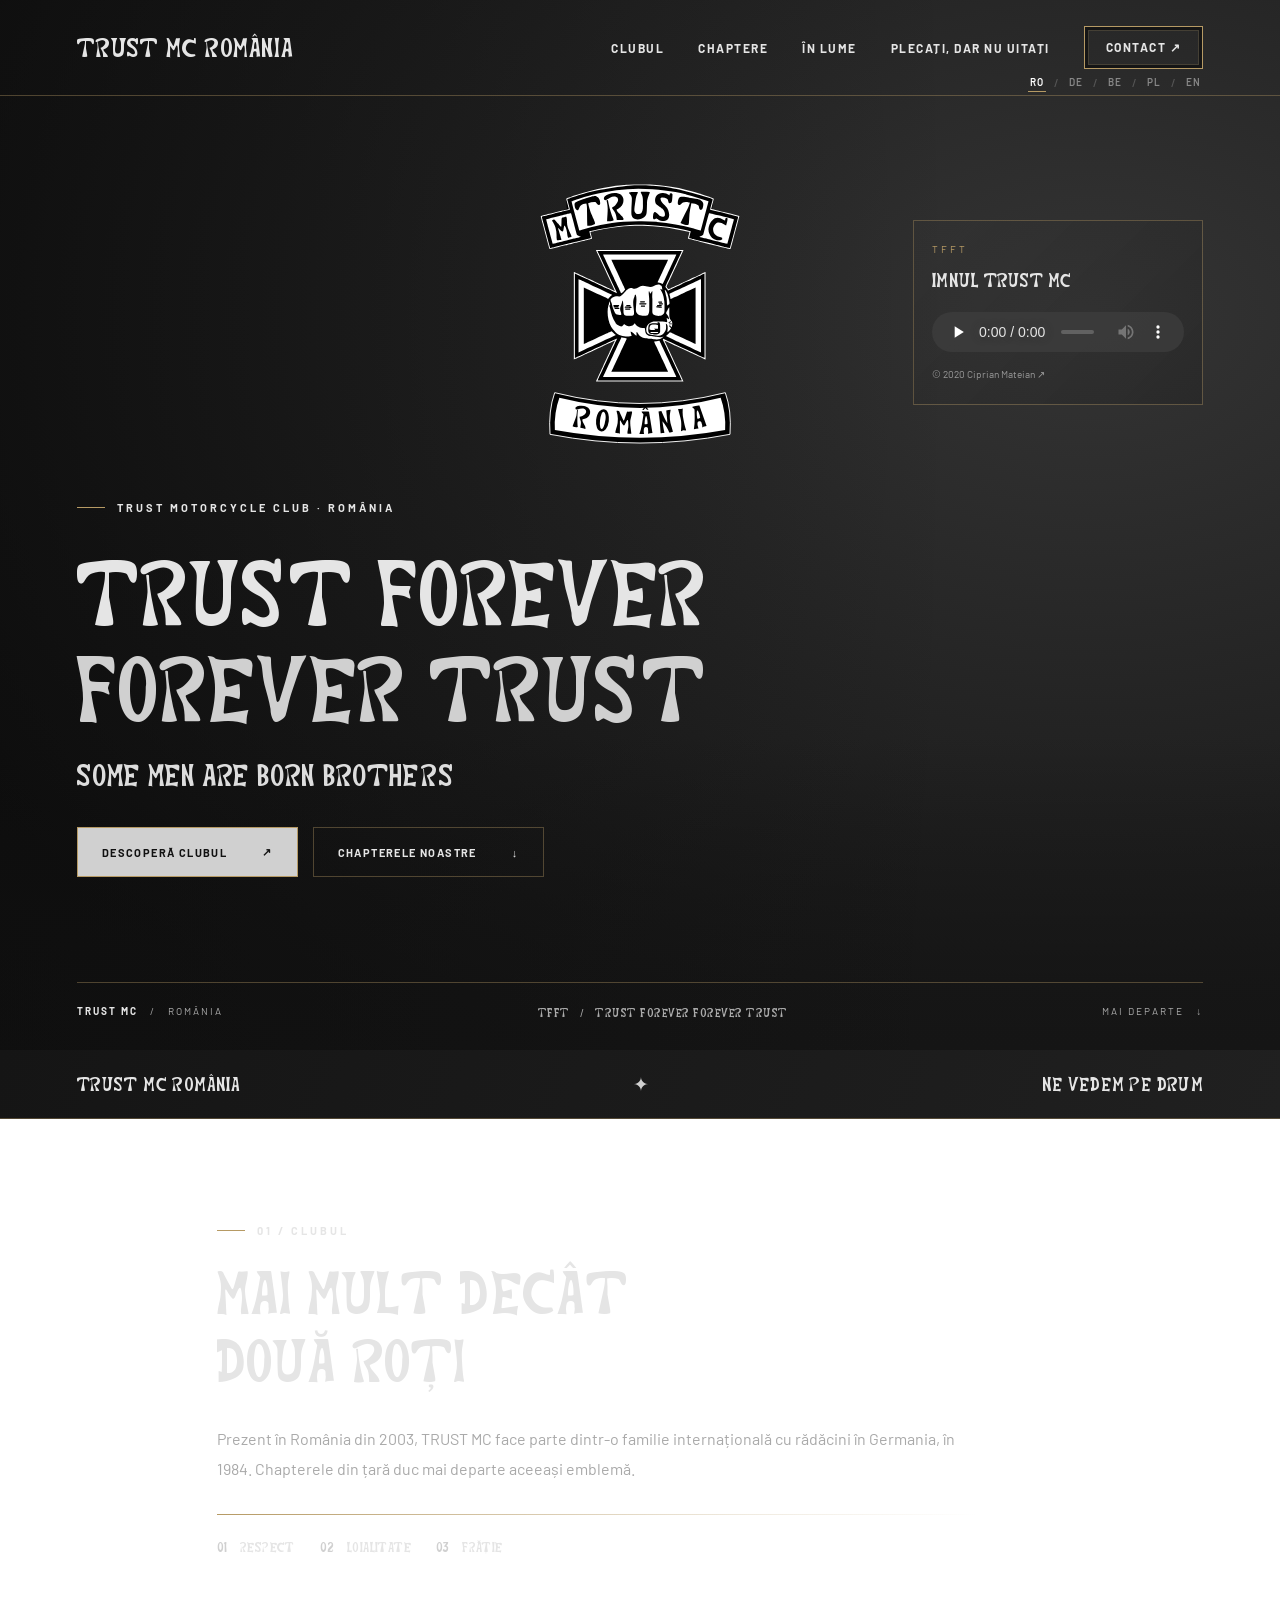
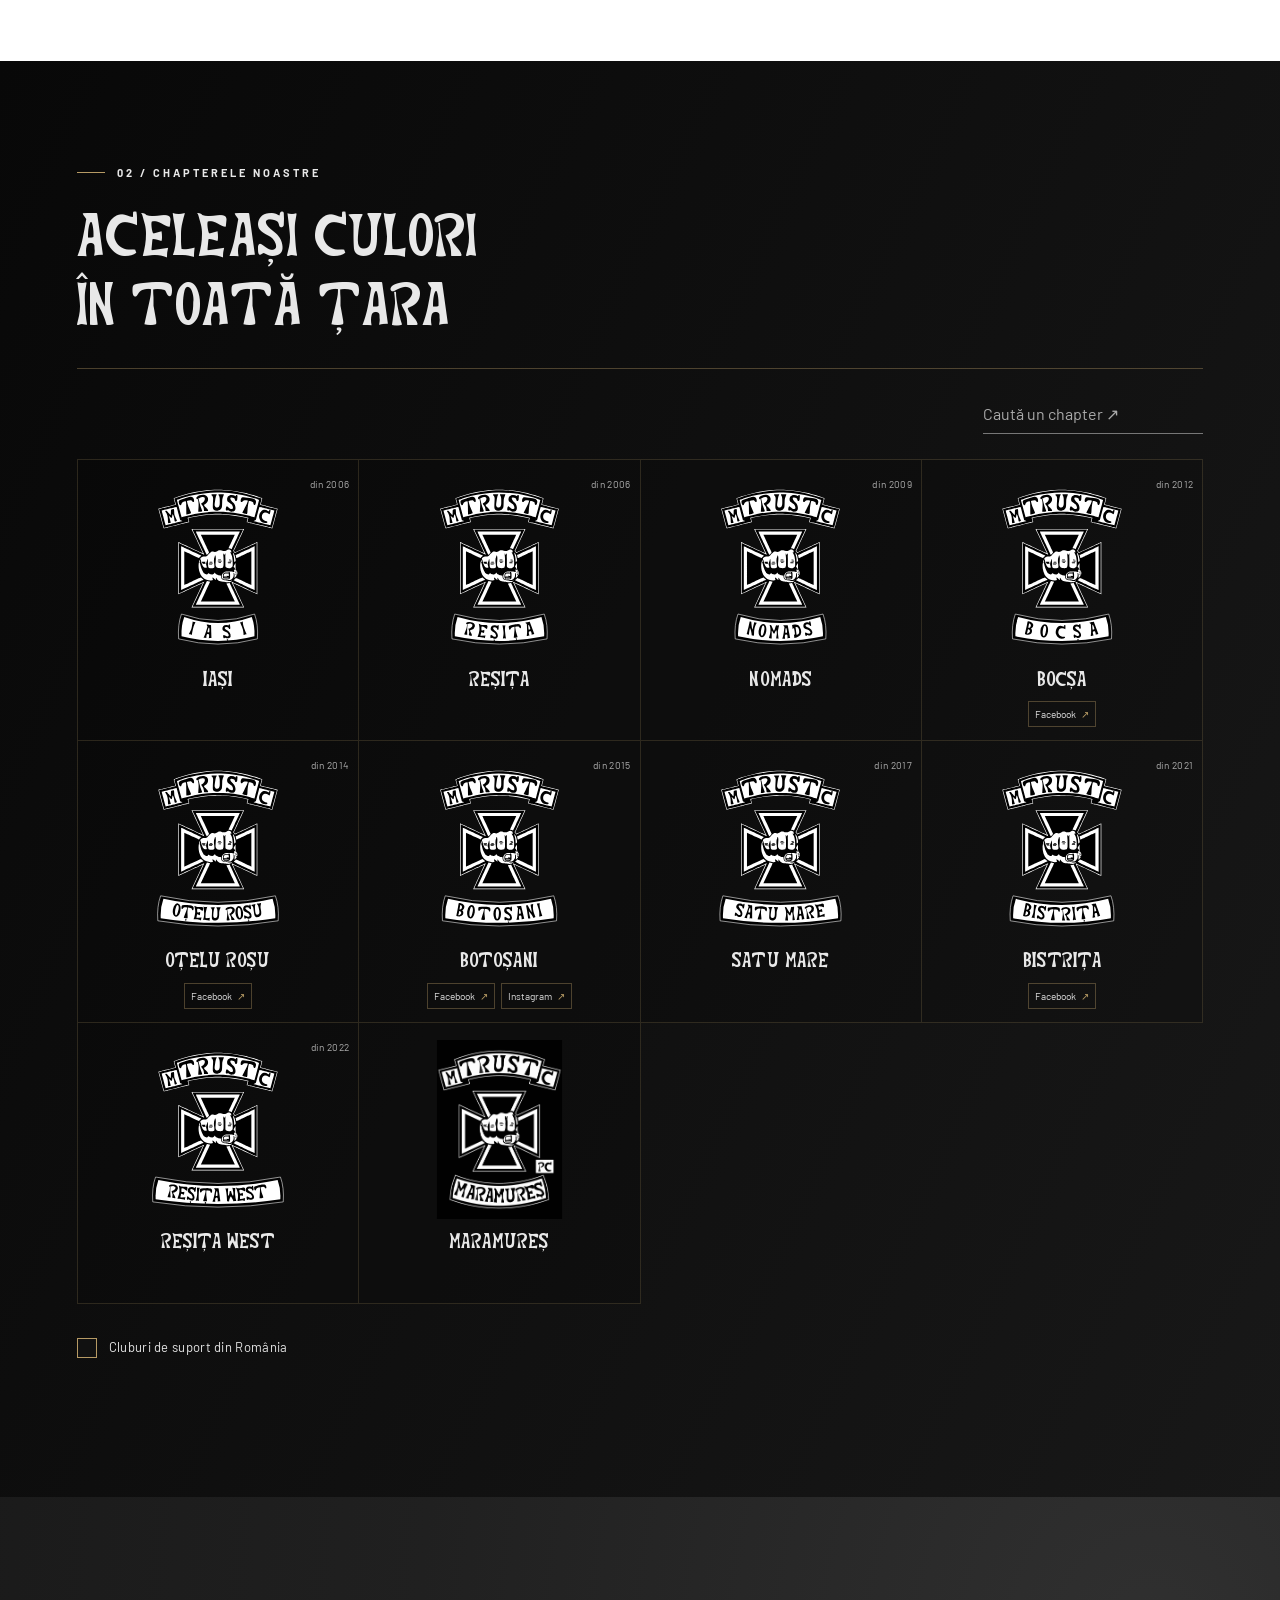
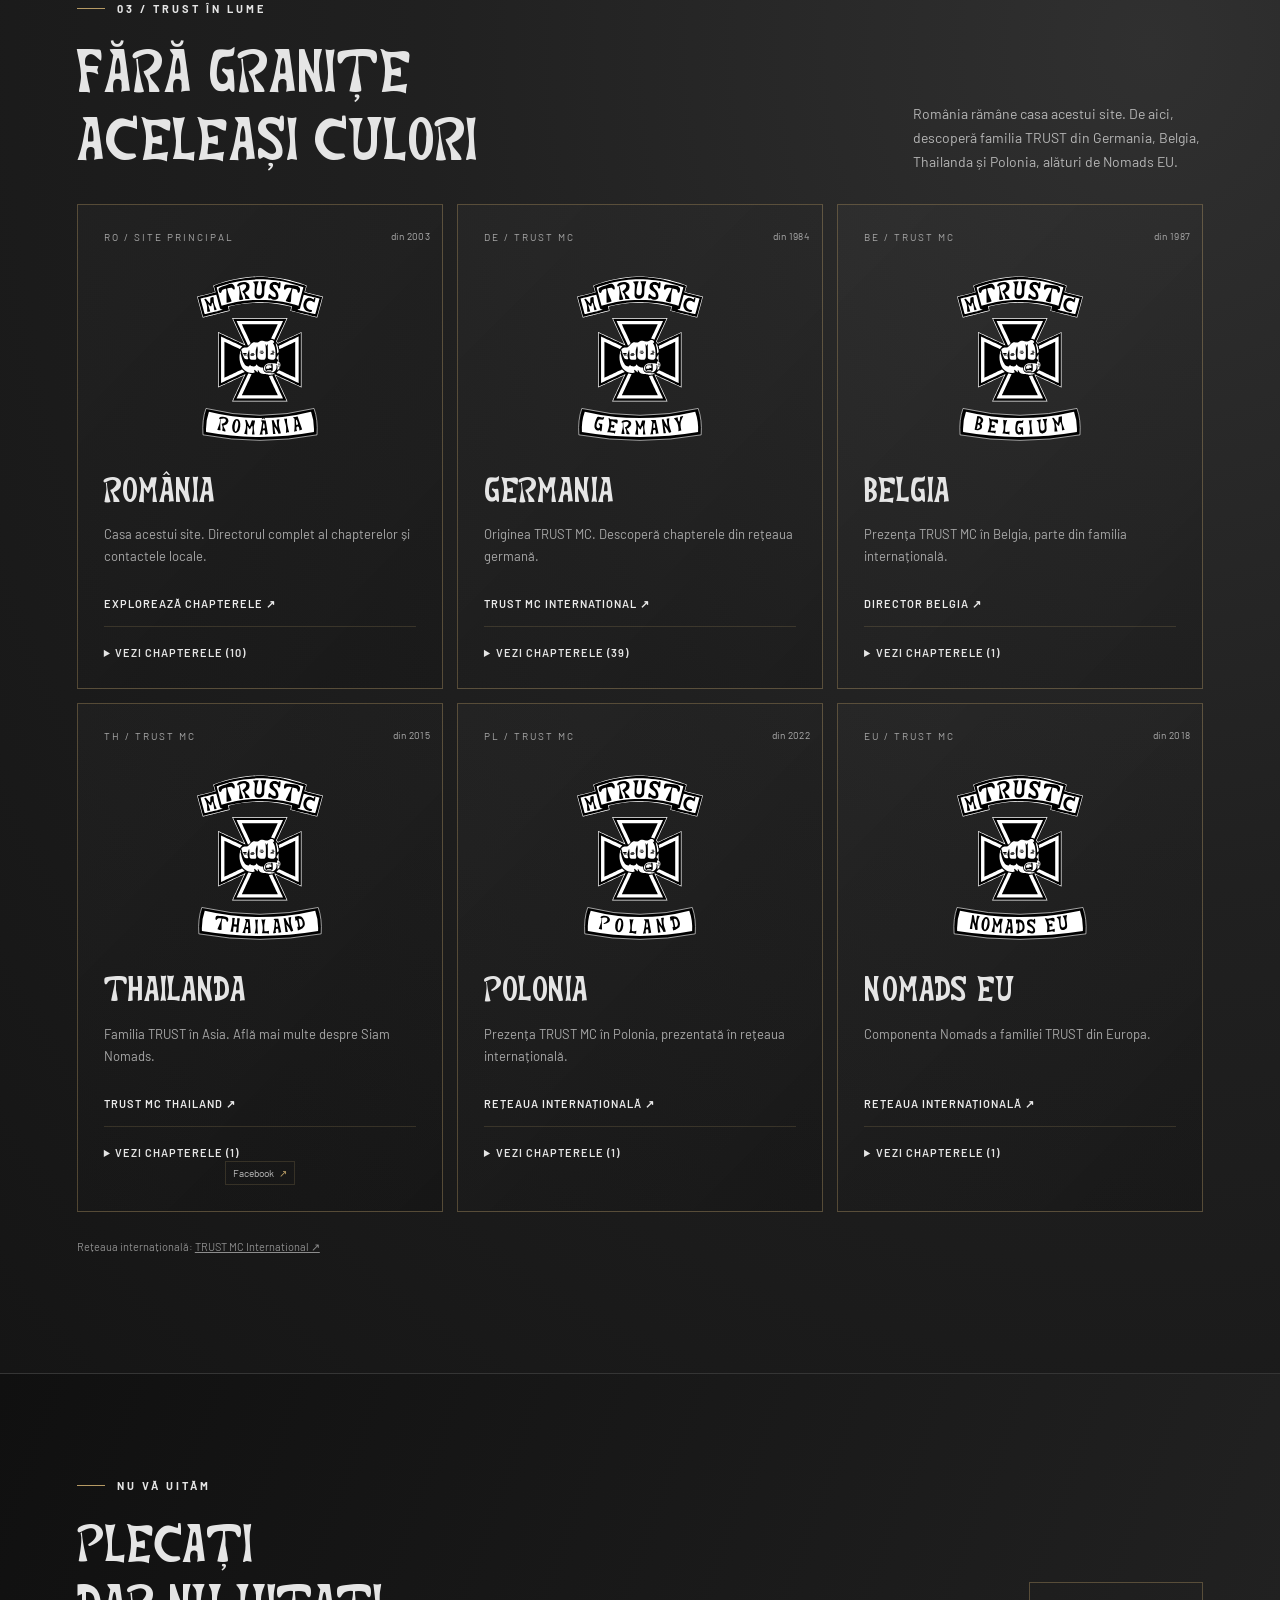
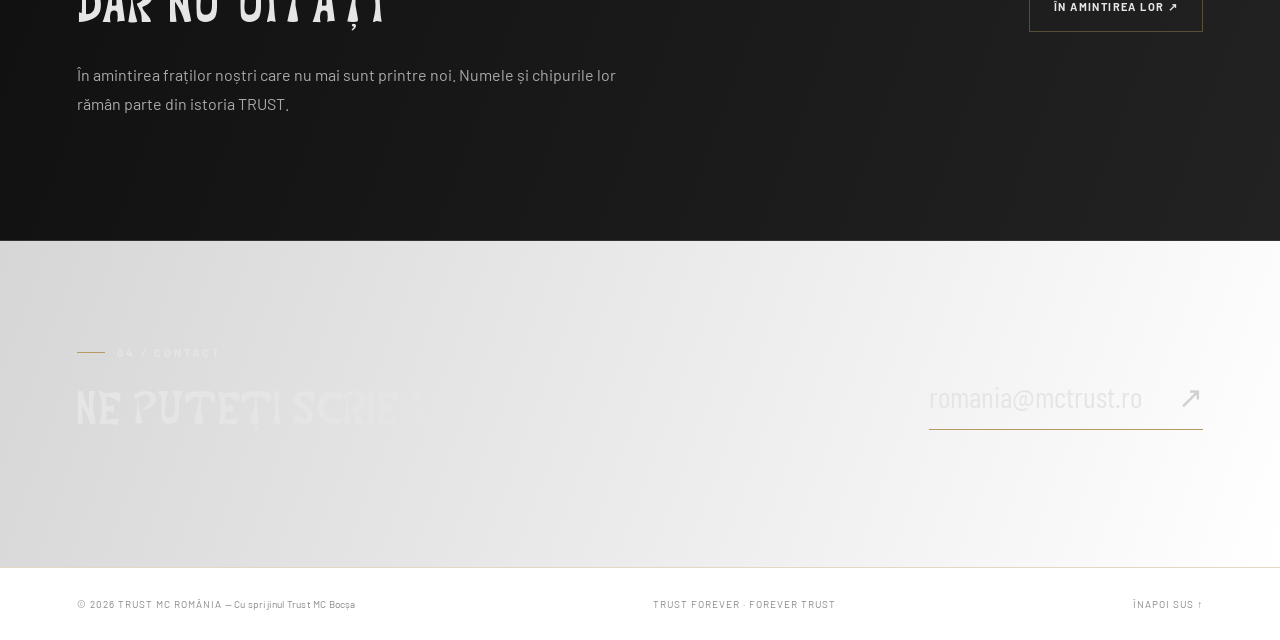
==== commit 27410c12: "Temporarily hide app installation button" ====
--- a/index.html
+++ b/index.html
@@ -94,9 +94,9 @@
 @media(max-width:1100px){.chapter-grid{grid-template-columns:repeat(3,minmax(0,1fr))}}
 @media(max-width:800px){.chapter-grid{grid-template-columns:repeat(2,minmax(0,1fr))}}
 @media(max-width:600px){.chapter-grid{grid-template-columns:1fr;max-width:310px;margin-left:auto;margin-right:auto}.chapters .chapter h3{font-size:22px}.chapters .chapter .chapter-logo{max-width:245px}.chapters .chapter-socials a{font-size:11px}.chapter .chapter-since{top:18px;right:10px}}
-</style><style>.chapters .chapter-socials{gap:6px;max-width:100%}.chapters .chapter-socials a{padding:5px 6px;gap:5px}.chapters .chapter-source{color:#aaa;border-color:#ffffff20}.chapter-source span:first-child{color:inherit}.country-references{border-top:1px solid var(--gold-faint);margin-top:18px;padding-top:12px;font-size:10px;color:#aaa}.country-references .chapter-socials{justify-content:flex-start;margin:0}.country-references a:hover{color:#eee}.country ul:has(.foreign-chapter-entry){columns:1;list-style:none;padding-left:0;max-height:360px;overflow-y:auto;overscroll-behavior:contain;scrollbar-width:thin}.foreign-chapter-entry{display:flex;flex-wrap:wrap;align-items:center;justify-content:space-between;gap:6px;border-bottom:1px solid #ffffff12;padding:9px 0}.foreign-chapter-name{font-size:12px}.foreign-chapter-entry .chapter-socials{display:flex;justify-content:flex-start;flex-wrap:wrap;margin:0;gap:6px}.country .chapter-socials a{display:inline-flex;gap:5px;align-items:center;border:1px solid var(--gold-faint);font-size:10px;line-height:1.4;padding:4px 7px;color:#bbb}.country .chapter-socials a:hover{border-color:var(--gold);color:#eee}</style><link rel="stylesheet" href="assets/creator-signature.css?v=2"><style>.hero .hero-motto{font-size:clamp(52px,7vw,108px);margin-bottom:18px}.hero .hero-submotto{font:400 clamp(19px,2.35vw,32px)/1.2 "Trust MC","Barlow Condensed",sans-serif;margin:0 0 18px;color:#ddd}@media(max-width:800px){.hero .hero-motto{font-size:clamp(35px,7.8vw,62px)}}</style></head><body>
+</style><style>.chapters .chapter-socials{gap:6px;max-width:100%}.chapters .chapter-socials a{padding:5px 6px;gap:5px}.chapters .chapter-source{color:#aaa;border-color:#ffffff20}.chapter-source span:first-child{color:inherit}.country-references{border-top:1px solid var(--gold-faint);margin-top:18px;padding-top:12px;font-size:10px;color:#aaa}.country-references .chapter-socials{justify-content:flex-start;margin:0}.country-references a:hover{color:#eee}.country ul:has(.foreign-chapter-entry){columns:1;list-style:none;padding-left:0;max-height:360px;overflow-y:auto;overscroll-behavior:contain;scrollbar-width:thin}.foreign-chapter-entry{display:flex;flex-wrap:wrap;align-items:center;justify-content:space-between;gap:6px;border-bottom:1px solid #ffffff12;padding:9px 0}.foreign-chapter-name{font-size:12px}.foreign-chapter-entry .chapter-socials{display:flex;justify-content:flex-start;flex-wrap:wrap;margin:0;gap:6px}.country .chapter-socials a{display:inline-flex;gap:5px;align-items:center;border:1px solid var(--gold-faint);font-size:10px;line-height:1.4;padding:4px 7px;color:#bbb}.country .chapter-socials a:hover{border-color:var(--gold);color:#eee}</style><link rel="stylesheet" href="assets/creator-signature.css?v=2"><style>.hero .hero-motto{font-size:clamp(52px,7vw,108px);margin-bottom:18px}.hero .hero-submotto{font:400 clamp(19px,2.35vw,32px)/1.2 "Trust MC","Barlow Condensed",sans-serif;margin:0 0 18px;color:#ddd}@media(max-width:800px){.hero .hero-motto{font-size:clamp(35px,7.8vw,62px)}}</style><style>[data-app-install][hidden]{display:none}</style></head><body>
 <header class="wrap"><a class="brand" href="#" aria-label="TRUST MC România — acasă"><strong>TRUST MC ROMÂNIA</strong></a><nav id="nav" aria-label="Navigare principală"><a href="#club">CLUBUL</a><a href="#chaptere">CHAPTERE</a><a href="#international">ÎN LUME</a><a href="plecati-dar-nu-uitati.html">PLECAȚI, DAR NU UITAȚI</a><a href="#contact" class="contact-nav">CONTACT ↗</a></nav><button class="menu" aria-controls="nav" aria-expanded="false">MENIU ☰</button><div class="language-switch wrap" role="group" aria-label="Language"><button data-language="ro" lang="ro" aria-label="Română" aria-pressed="true">RO</button><span>/</span><button data-language="de" lang="de" aria-label="Deutsch" aria-pressed="false">DE</button><span>/</span><button data-language="nl" lang="nl" aria-label="Belgisch Nederlands" aria-pressed="false">BE</button><span>/</span><button data-language="pl" lang="pl" aria-label="Polski" aria-pressed="false">PL</button><span>/</span><button data-language="en" lang="en" aria-label="English" aria-pressed="false">EN</button></div></header>
-<main><div class="hero"><div class="wrap hero-content"><div class="hero-identity"><img class="hero-emblem" src="assets/romania-framed.svg" alt="Sigla TRUST MC România" width="300" height="300" fetchpriority="high"><aside class="anthem-card" aria-label="Imnul TRUST MC"><span class="anthem-kicker">TFFT</span><h2>IMNUL TRUST MC</h2><audio controls preload="none" aria-label="Ascultă imnul TRUST MC"><source src="assets/trust-mc-anthem.mp3" type="audio/mpeg"><a href="assets/trust-mc-anthem.mp3">Ascultă imnul TRUST MC</a></audio><a class="anthem-credit" href="https://www.youtube.com/watch?v=ivSDwLZ6h44" target="_blank" rel="noopener noreferrer">© 2020 Ciprian Mateian ↗</a></aside></div><div class="eyebrow">TRUST MOTORCYCLE CLUB · ROMÂNIA</div><h1 class="hero-motto">TRUST FOREVER<br><span>FOREVER TRUST</span></h1><p class="hero-submotto" translate="no">Some men are born brothers</p><div class="buttons"><a class="button primary" href="https://caiuspoputa-debug.github.io/trust-mc-apps/descarca/" data-app-install>APLICAȚIA TRUST MC <span aria-hidden="true">↓</span></a><a class="button primary" href="#club">DESCOPERĂ CLUBUL <span>↗</span></a><a class="button" href="#chaptere">CHAPTERELE NOASTRE <span>↓</span></a></div></div><div class="hero-bottom"><span><b>TRUST MC</b> &nbsp; / &nbsp; ROMÂNIA</span><span>TFFT &nbsp; / &nbsp; TRUST FOREVER FOREVER TRUST</span><span>MAI DEPARTE &nbsp; ↓</span></div></div>
+<main><div class="hero"><div class="wrap hero-content"><div class="hero-identity"><img class="hero-emblem" src="assets/romania-framed.svg" alt="Sigla TRUST MC România" width="300" height="300" fetchpriority="high"><aside class="anthem-card" aria-label="Imnul TRUST MC"><span class="anthem-kicker">TFFT</span><h2>IMNUL TRUST MC</h2><audio controls preload="none" aria-label="Ascultă imnul TRUST MC"><source src="assets/trust-mc-anthem.mp3" type="audio/mpeg"><a href="assets/trust-mc-anthem.mp3">Ascultă imnul TRUST MC</a></audio><a class="anthem-credit" href="https://www.youtube.com/watch?v=ivSDwLZ6h44" target="_blank" rel="noopener noreferrer">© 2020 Ciprian Mateian ↗</a></aside></div><div class="eyebrow">TRUST MOTORCYCLE CLUB · ROMÂNIA</div><h1 class="hero-motto">TRUST FOREVER<br><span>FOREVER TRUST</span></h1><p class="hero-submotto" translate="no">Some men are born brothers</p><div class="buttons"><a class="button primary" href="https://caiuspoputa-debug.github.io/trust-mc-apps/descarca/" data-app-install hidden>APLICAȚIA TRUST MC <span aria-hidden="true">↓</span></a><a class="button primary" href="#club">DESCOPERĂ CLUBUL <span>↗</span></a><a class="button" href="#chaptere">CHAPTERELE NOASTRE <span>↓</span></a></div></div><div class="hero-bottom"><span><b>TRUST MC</b> &nbsp; / &nbsp; ROMÂNIA</span><span>TFFT &nbsp; / &nbsp; TRUST FOREVER FOREVER TRUST</span><span>MAI DEPARTE &nbsp; ↓</span></div></div>
 <div class="rail"><div>TRUST MC ROMÂNIA</div><span>✦</span><div class="last">NE VEDEM PE DRUM</div></div>
 <section id="club"><div class="wrap intro"><div><div class="eyebrow">01 / CLUBUL</div><h2>MAI MULT DECÂT<br>DOUĂ ROȚI</h2><p>Prezent în România din 2003, TRUST MC face parte dintr-o familie internațională cu rădăcini în Germania, în 1984. Chapterele din țară duc mai departe aceeași emblemă.</p><div class="line"></div><div class="values"><div><span>01</span> RESPECT</div><div><span>02</span> LOIALITATE</div><div><span>03</span> FRĂȚIE</div></div></div></div></section>
 <section class="chapters" id="chaptere"><div class="wrap"><div class="section-head"><div><div class="eyebrow">02 / CHAPTERELE NOASTRE</div><h2>ACELEAȘI CULORI<br>ÎN TOATĂ ȚARA</h2></div></div><div class="tools"><input class="search" type="search" aria-label="Caută un chapter" placeholder="Caută un chapter ↗"></div><div class="chapter-grid" id="grid"></div><div class="support-controls"><label class="support-toggle"><input id="support-romania" type="checkbox" aria-controls="support-grid"><span>Cluburi de suport din România</span></label></div><div class="chapter-grid" id="support-grid" hidden></div><p class="empty" hidden>Nu am găsit un chapter. Încearcă alt nume.</p></div></section>
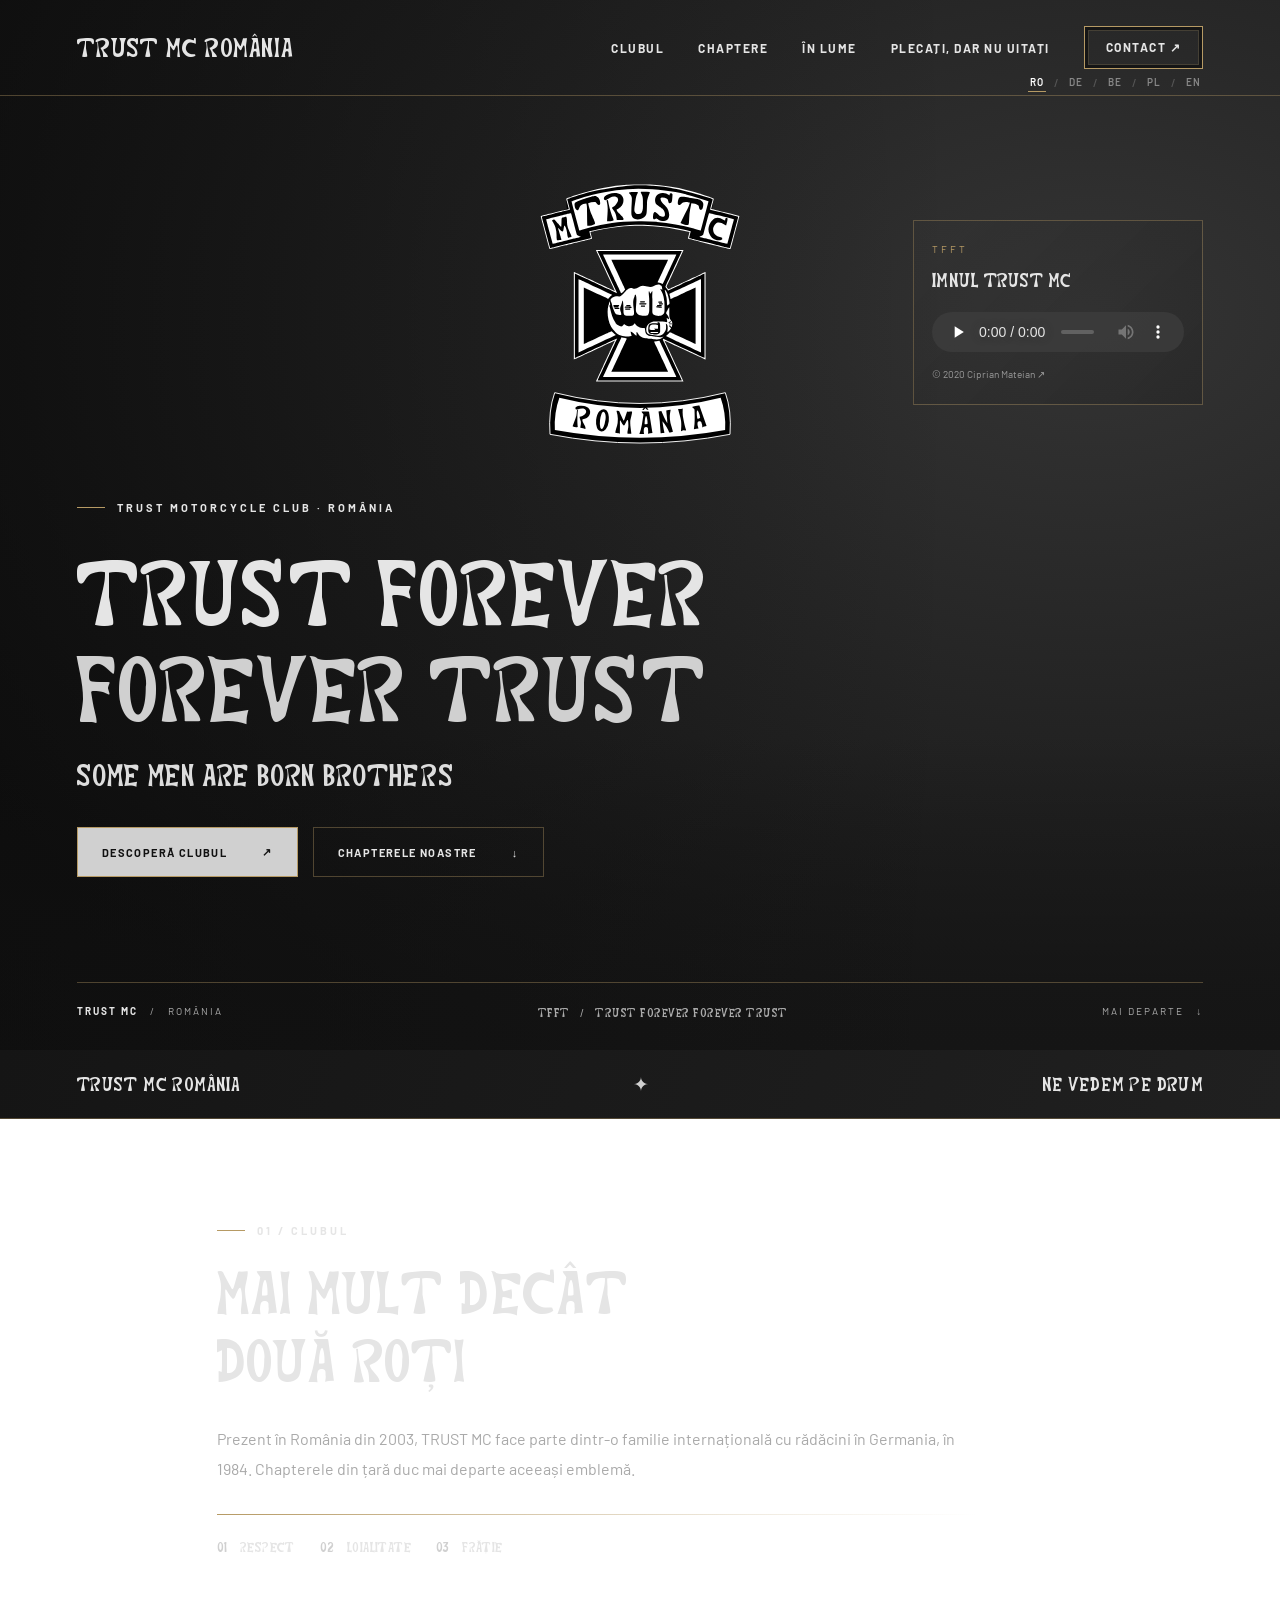
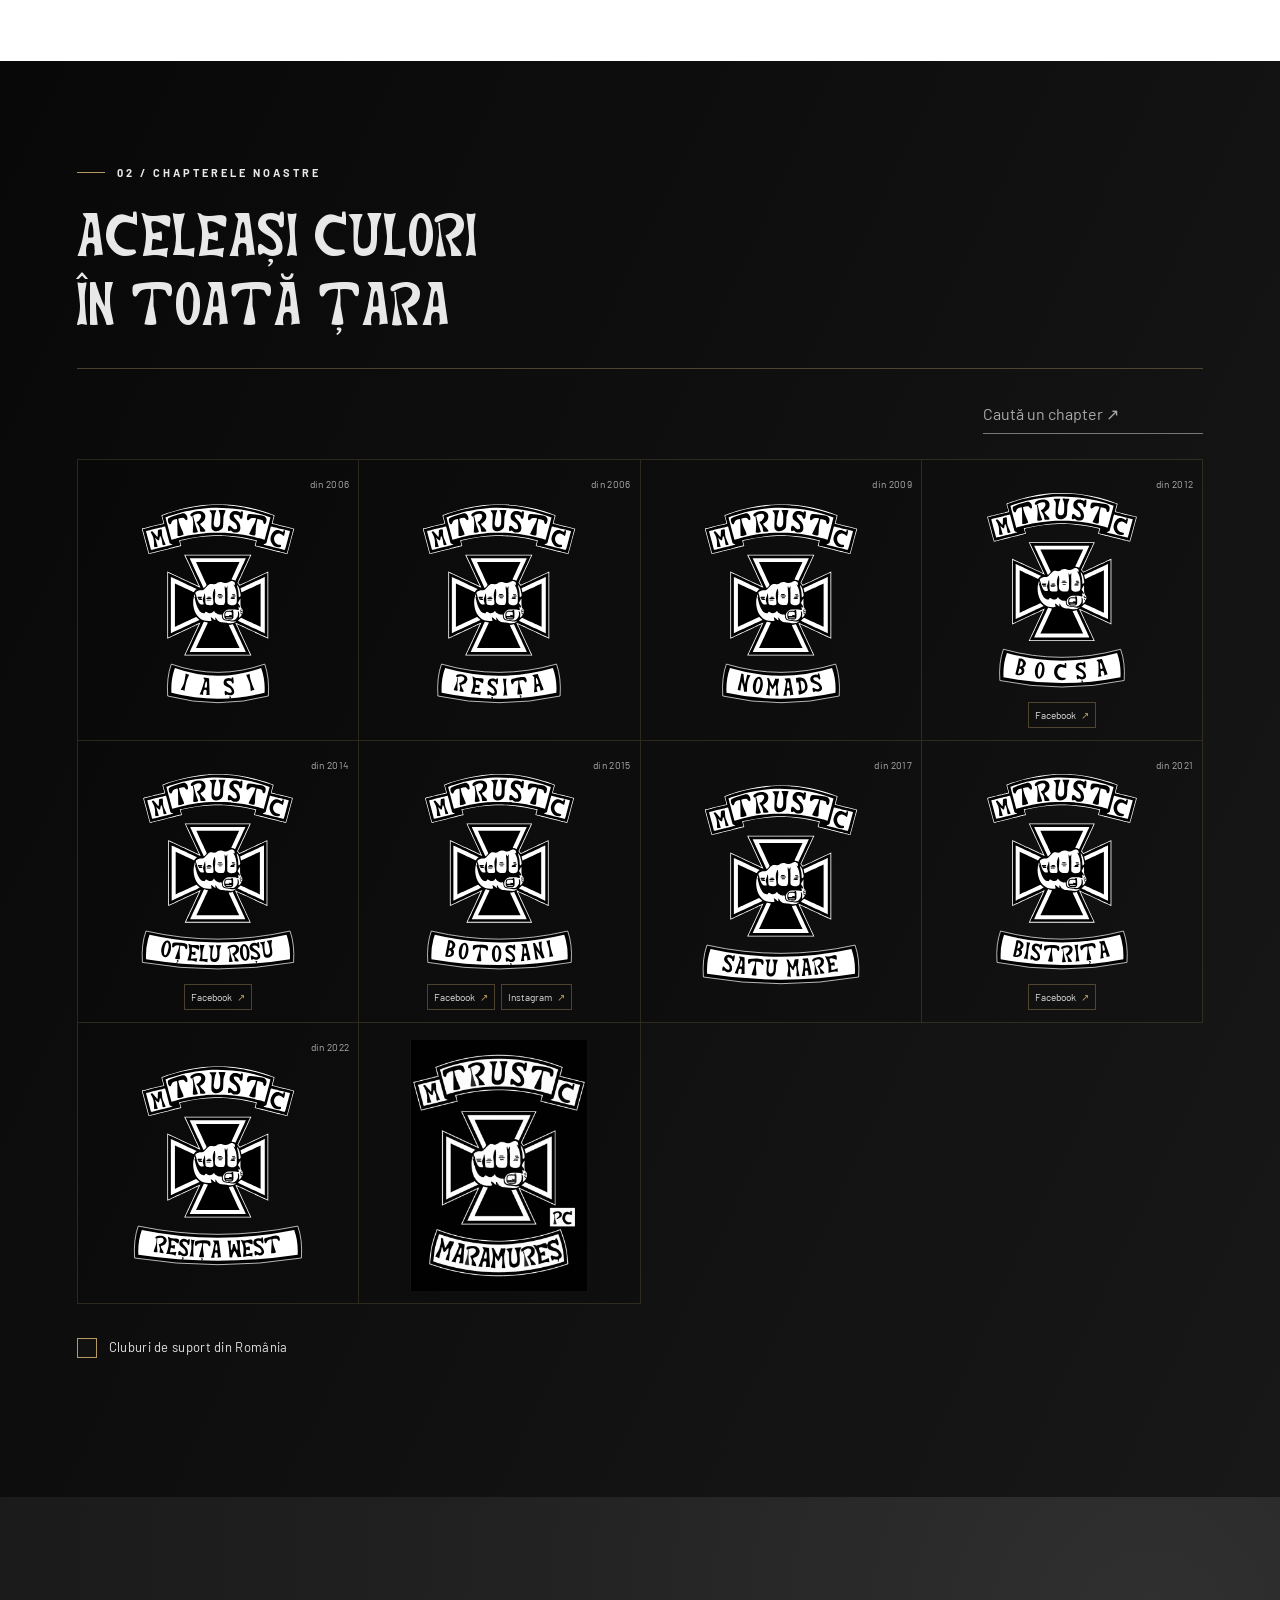
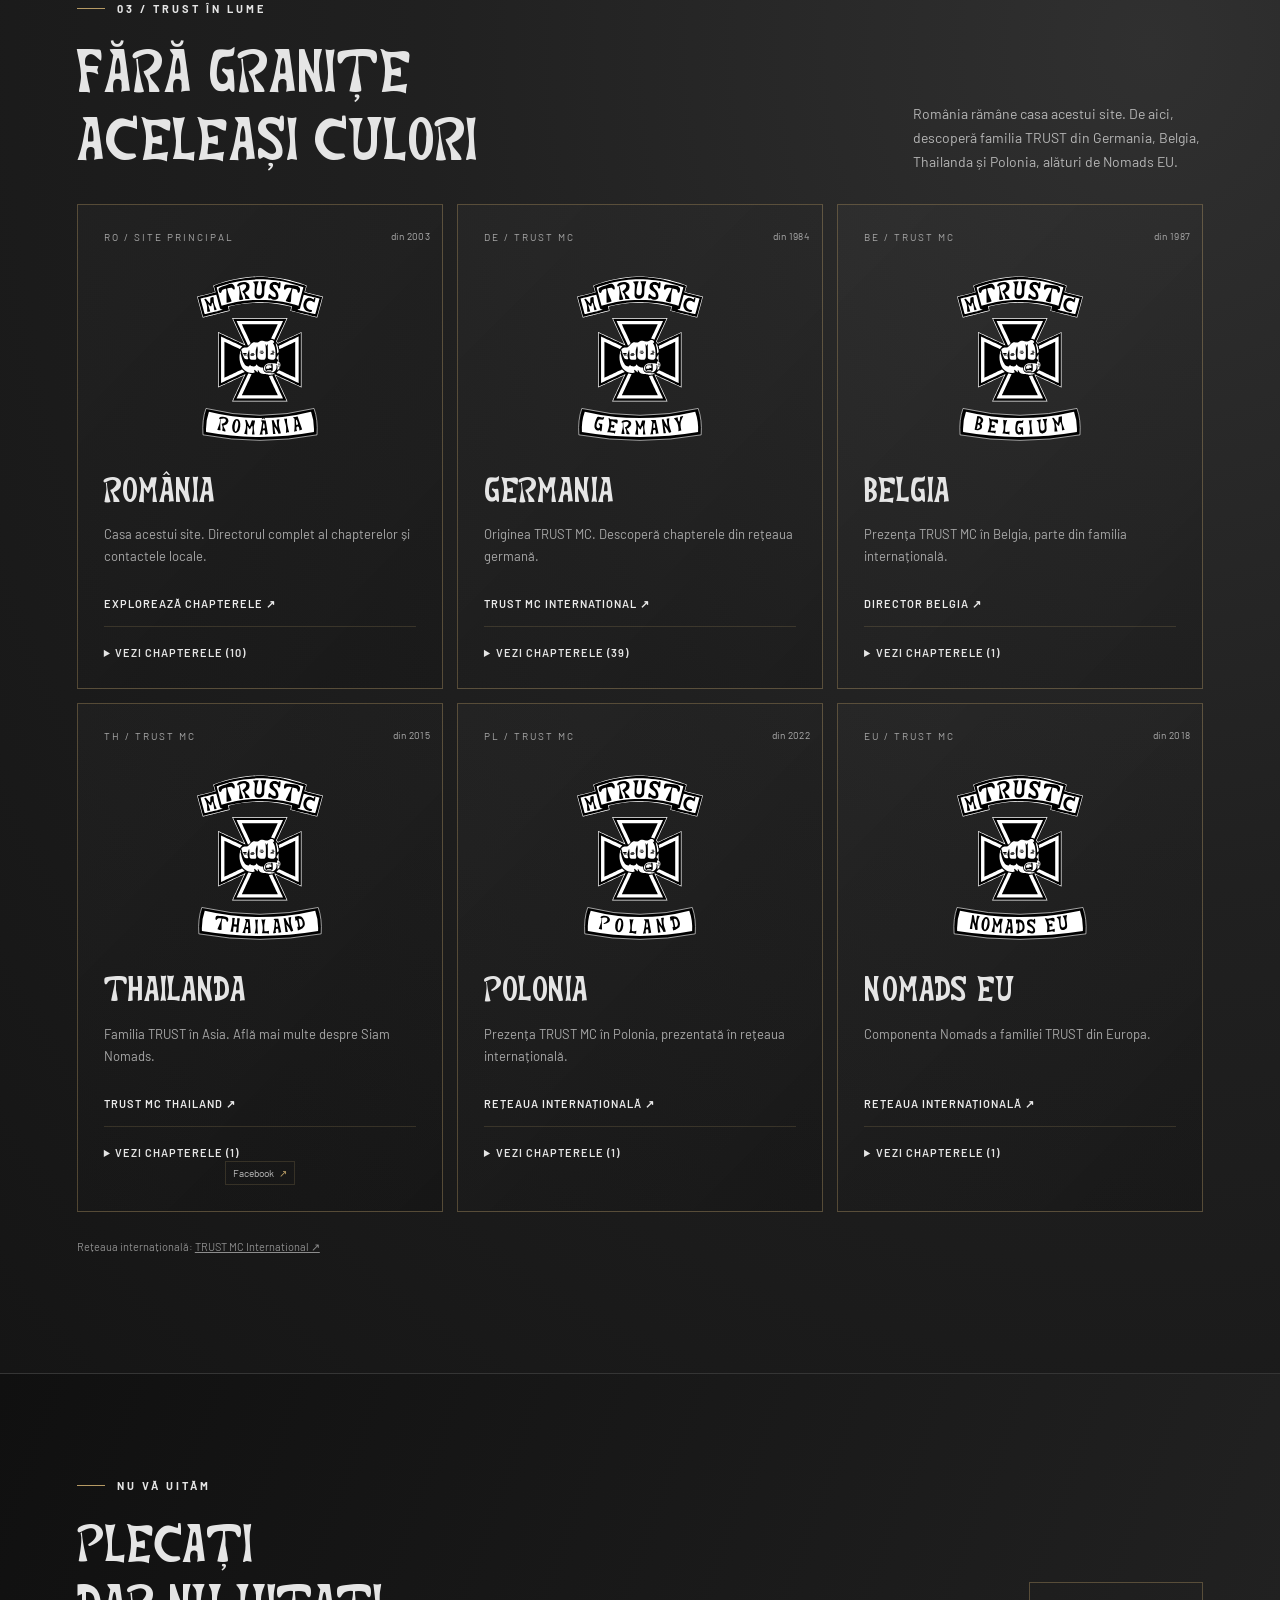
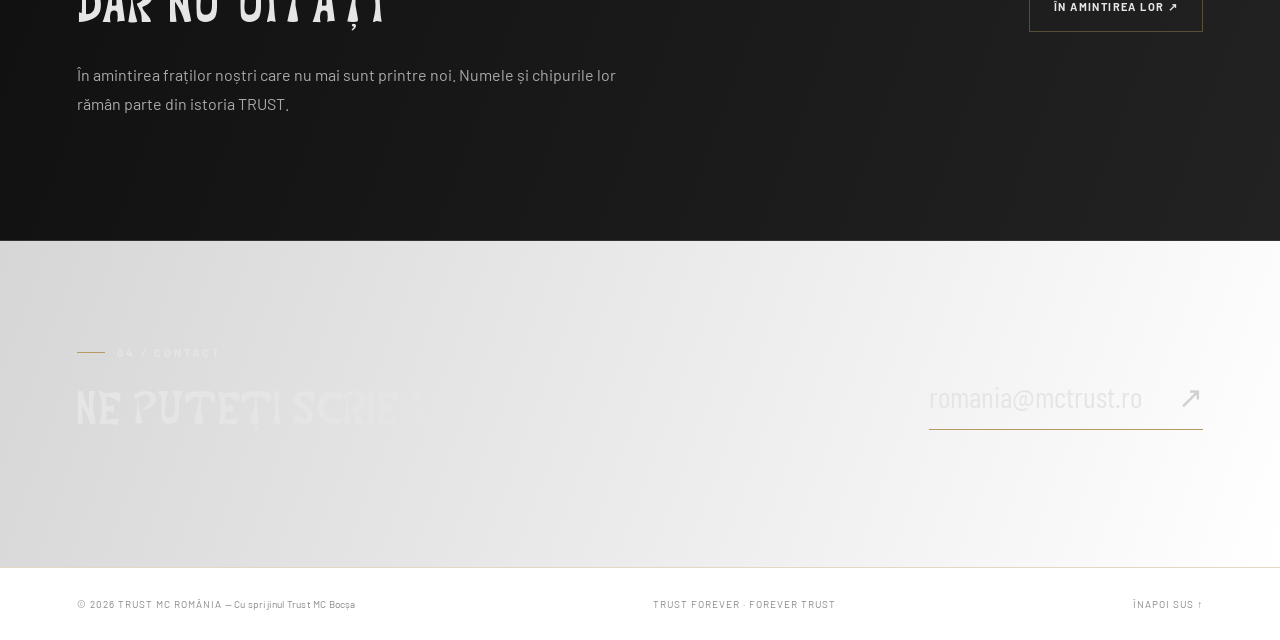
==== commit 3762eacf: "Remove duplicate chapter names from square tiles" ====
--- a/index.html
+++ b/index.html
@@ -42,9 +42,9 @@
 
 .chapters .chapter{min-height:0;padding:18px 24px 20px}
 .chapters .chapter-logo{width:170px;height:175px;margin:0 auto 10px;object-fit:contain}
-.chapters .chapter h3{font-size:27px;line-height:1.2;margin:8px 0 9px}
+
 .chapters .chapter a{line-height:1.65}
-@media(max-width:550px){.chapters .chapter{padding:18px 22px 20px}.chapters .chapter-logo{width:180px;height:185px;margin:0 auto 10px}.chapters .chapter h3{font-size:27px}}
+@media(max-width:550px){.chapters .chapter{padding:18px 22px 20px}.chapters .chapter-logo{width:180px;height:185px;margin:0 auto 10px}}
 
 @media(min-width:801px) and (max-width:1200px){header nav{display:none;position:absolute;top:96px;left:0;right:0;background:#171717;padding:25px 6%;align-items:stretch;gap:24px}header nav.open{display:flex;flex-direction:column}header .menu{display:block}}
 .remembrance-link{border-top:1px solid #353535;background:linear-gradient(110deg,#101010,#222)}.remembrance-link .wrap{display:flex;justify-content:space-between;align-items:center;gap:30px}.remembrance-link h2{font-size:clamp(32px,4vw,54px)}.remembrance-link p{color:#aaa;line-height:1.8;max-width:550px}@media(max-width:700px){.remembrance-link .wrap{display:block}.remembrance-link .button{margin-top:20px}}
@@ -82,18 +82,18 @@
 .support-club .chapter-logo{padding:18px;object-fit:contain}
 </style><style>.chapter-since{display:block;font-family:Barlow,Arial,sans-serif;font-size:11px;line-height:1.5;font-weight:400;letter-spacing:.8px;color:#aaa;margin:5px 0 0;text-transform:none}.country .chapter-since{margin:-5px 0 16px}.chapter .chapter-since{text-align:center}</style><style>.hero-identity{display:grid;grid-template-columns:minmax(0,1fr) 300px minmax(0,1fr);align-items:center;gap:28px;margin:0 0 38px}.hero-identity .hero-emblem{grid-column:2;margin:0}.anthem-card{grid-column:3;justify-self:end;width:100%;max-width:290px;padding:22px 18px;border:1px solid var(--gold-line);background:linear-gradient(135deg,#ffffff03,#0002)}.anthem-kicker{display:block;font-size:10px;letter-spacing:3px;color:var(--gold)}.anthem-card h2{font-family:"Trust MC",sans-serif;font-size:19px;line-height:1.4;margin:12px 0 18px;letter-spacing:0}.anthem-card audio{display:block;width:100%;height:40px;color-scheme:dark}.anthem-credit{display:inline-block;font-size:10px;color:#999;margin-top:14px;line-height:1.6}.anthem-credit:hover{color:#eee}@media(max-width:1000px){.hero-identity{display:flex;flex-direction:column;gap:22px;margin-bottom:32px}.hero-identity .hero-emblem{margin:0}.anthem-card{align-self:center;max-width:320px;padding:18px}.anthem-card h2{font-size:18px;margin:9px 0 14px}}</style><style>/* Compact square cards with a shared emblem, title and social baseline. */
 .chapter-grid{grid-template-columns:repeat(4,minmax(0,1fr));align-items:stretch}
-.chapters .chapter,.chapters .chapter:has(.chapter-socials){position:relative;display:grid;grid-template-rows:minmax(0,1fr) 44px 28px;align-items:center;justify-items:center;aspect-ratio:1;min-height:0;min-width:0;padding:17px 12px 12px;text-align:center}
+.chapters .chapter,.chapters .chapter:has(.chapter-socials){position:relative;display:grid;grid-template-rows:minmax(0,1fr) auto;align-items:center;justify-items:center;aspect-ratio:1;min-height:0;min-width:0;padding:17px 12px 12px;text-align:center}
 .chapters .chapter .chapter-logo{grid-row:1;display:block;width:100%;height:100%;min-height:0;max-width:230px;object-fit:contain;margin:0;flex-shrink:0}
 .chapters .support-club .chapter-logo{padding:18px}
-.chapters .chapter h3{grid-row:2;display:flex;align-items:center;justify-content:center;width:100%;margin:0;font-size:20px;line-height:1.15;letter-spacing:0}
+
 .chapter .chapter-since,.country .chapter-since{position:absolute;top:17px;right:9px;display:block;margin:0;text-align:right;font-size:10px;line-height:1.5;letter-spacing:.3px;color:#aaa}
 .country{position:relative}
 .country .chapter-since{top:24px;right:12px}
-.chapter-socials{grid-row:3;display:flex;justify-content:center;flex-wrap:nowrap;gap:8px;margin:0;min-width:0}
+.chapter-socials{grid-row:2;display:flex;justify-content:center;flex-wrap:nowrap;gap:8px;margin:0;min-width:0}
 .chapters .chapter-socials a{font-size:10px;line-height:1.4;padding:5px 8px;gap:7px;white-space:nowrap}
 @media(max-width:1100px){.chapter-grid{grid-template-columns:repeat(3,minmax(0,1fr))}}
 @media(max-width:800px){.chapter-grid{grid-template-columns:repeat(2,minmax(0,1fr))}}
-@media(max-width:600px){.chapter-grid{grid-template-columns:1fr;max-width:310px;margin-left:auto;margin-right:auto}.chapters .chapter h3{font-size:22px}.chapters .chapter .chapter-logo{max-width:245px}.chapters .chapter-socials a{font-size:11px}.chapter .chapter-since{top:18px;right:10px}}
+@media(max-width:600px){.chapter-grid{grid-template-columns:1fr;max-width:310px;margin-left:auto;margin-right:auto}.chapters .chapter .chapter-logo{max-width:245px}.chapters .chapter-socials a{font-size:11px}.chapter .chapter-since{top:18px;right:10px}}
 </style><style>.chapters .chapter-socials{gap:6px;max-width:100%}.chapters .chapter-socials a{padding:5px 6px;gap:5px}.chapters .chapter-source{color:#aaa;border-color:#ffffff20}.chapter-source span:first-child{color:inherit}.country-references{border-top:1px solid var(--gold-faint);margin-top:18px;padding-top:12px;font-size:10px;color:#aaa}.country-references .chapter-socials{justify-content:flex-start;margin:0}.country-references a:hover{color:#eee}.country ul:has(.foreign-chapter-entry){columns:1;list-style:none;padding-left:0;max-height:360px;overflow-y:auto;overscroll-behavior:contain;scrollbar-width:thin}.foreign-chapter-entry{display:flex;flex-wrap:wrap;align-items:center;justify-content:space-between;gap:6px;border-bottom:1px solid #ffffff12;padding:9px 0}.foreign-chapter-name{font-size:12px}.foreign-chapter-entry .chapter-socials{display:flex;justify-content:flex-start;flex-wrap:wrap;margin:0;gap:6px}.country .chapter-socials a{display:inline-flex;gap:5px;align-items:center;border:1px solid var(--gold-faint);font-size:10px;line-height:1.4;padding:4px 7px;color:#bbb}.country .chapter-socials a:hover{border-color:var(--gold);color:#eee}</style><link rel="stylesheet" href="assets/creator-signature.css?v=2"><style>.hero .hero-motto{font-size:clamp(52px,7vw,108px);margin-bottom:18px}.hero .hero-submotto{font:400 clamp(19px,2.35vw,32px)/1.2 "Trust MC","Barlow Condensed",sans-serif;margin:0 0 18px;color:#ddd}@media(max-width:800px){.hero .hero-motto{font-size:clamp(35px,7.8vw,62px)}}</style><style>[data-app-install][hidden]{display:none}</style></head><body>
 <header class="wrap"><a class="brand" href="#" aria-label="TRUST MC România — acasă"><strong>TRUST MC ROMÂNIA</strong></a><nav id="nav" aria-label="Navigare principală"><a href="#club">CLUBUL</a><a href="#chaptere">CHAPTERE</a><a href="#international">ÎN LUME</a><a href="plecati-dar-nu-uitati.html">PLECAȚI, DAR NU UITAȚI</a><a href="#contact" class="contact-nav">CONTACT ↗</a></nav><button class="menu" aria-controls="nav" aria-expanded="false">MENIU ☰</button><div class="language-switch wrap" role="group" aria-label="Language"><button data-language="ro" lang="ro" aria-label="Română" aria-pressed="true">RO</button><span>/</span><button data-language="de" lang="de" aria-label="Deutsch" aria-pressed="false">DE</button><span>/</span><button data-language="nl" lang="nl" aria-label="Belgisch Nederlands" aria-pressed="false">BE</button><span>/</span><button data-language="pl" lang="pl" aria-label="Polski" aria-pressed="false">PL</button><span>/</span><button data-language="en" lang="en" aria-label="English" aria-pressed="false">EN</button></div></header>
 <main><div class="hero"><div class="wrap hero-content"><div class="hero-identity"><img class="hero-emblem" src="assets/romania-framed.svg" alt="Sigla TRUST MC România" width="300" height="300" fetchpriority="high"><aside class="anthem-card" aria-label="Imnul TRUST MC"><span class="anthem-kicker">TFFT</span><h2>IMNUL TRUST MC</h2><audio controls preload="none" aria-label="Ascultă imnul TRUST MC"><source src="assets/trust-mc-anthem.mp3" type="audio/mpeg"><a href="assets/trust-mc-anthem.mp3">Ascultă imnul TRUST MC</a></audio><a class="anthem-credit" href="https://www.youtube.com/watch?v=ivSDwLZ6h44" target="_blank" rel="noopener noreferrer">© 2020 Ciprian Mateian ↗</a></aside></div><div class="eyebrow">TRUST MOTORCYCLE CLUB · ROMÂNIA</div><h1 class="hero-motto">TRUST FOREVER<br><span>FOREVER TRUST</span></h1><p class="hero-submotto" translate="no">Some men are born brothers</p><div class="buttons"><a class="button primary" href="https://caiuspoputa-debug.github.io/trust-mc-apps/descarca/" data-app-install hidden>APLICAȚIA TRUST MC <span aria-hidden="true">↓</span></a><a class="button primary" href="#club">DESCOPERĂ CLUBUL <span>↗</span></a><a class="button" href="#chaptere">CHAPTERELE NOASTRE <span>↓</span></a></div></div><div class="hero-bottom"><span><b>TRUST MC</b> &nbsp; / &nbsp; ROMÂNIA</span><span>TFFT &nbsp; / &nbsp; TRUST FOREVER FOREVER TRUST</span><span>MAI DEPARTE &nbsp; ↓</span></div></div>
@@ -107,7 +107,7 @@
 const chapterLogos={'Iași':'iasi-framed.svg','Nomads':'nomads-framed.svg','Bistrița':'bistrita-framed.svg','Reșița West':'resita-west-framed.svg','Bocșa':'bocsa-framed.svg','Oțelu Roșu':'otelu-rosu-framed.svg','Reșița':'resita-framed.svg','Botoșani':'botosani-framed.svg','Satu Mare':'satu-mare-framed.svg','Maramureș':'maramures_pc.jpg'};const chapters=[["Iași"], ["Nomads"], ["Bistrița"], ["Reșița West"], ["Bocșa"], ["Oțelu Roșu"], ["Reșița"], ["Botoșani"], ["Satu Mare"], ["Maramureș"]];const chapterOrder=['Iași','Reșița','Nomads','Bocșa','Oțelu Roșu','Botoșani','Satu Mare','Bistrița','Reșița West','Maramureș'];chapters.sort((a,b)=>chapterOrder.indexOf(a[0])-chapterOrder.indexOf(b[0]));const grid=document.querySelector('#grid');const clean=s=>s.normalize('NFD').replace(/[\u0300-\u036f]/g,'').toLowerCase();const foundationYears={"Iași": 2006, "Reșița": 2006, "Nomads": 2009, "Bocșa": 2012, "Oțelu Roșu": 2014, "Botoșani": 2015, "Satu Mare": 2017, "Bistrița": 2021, "Reșița West": 2022, "Iron Fist Bistrița": 2022};function foundationLabel(name){return foundationYears[name]?`<span class="chapter-since">din ${foundationYears[name]}</span>`:'';}const chapterSocials={"Bocșa": {"facebook": "https://www.facebook.com/tmcbocsa"}, "Botoșani": {"facebook": "https://www.facebook.com/TrustMcBotosani", "instagram": "https://www.instagram.com/trustmcbotosani/"}, "Iron Fist Botoșani": {"facebook": "https://www.facebook.com/ironfistbotosani"}, "Bistrița": {"facebook": "https://www.facebook.com/share/1QLMhcB3fn/"}, "Oțelu Roșu": {"facebook": "https://www.facebook.com/share/1DrFEEfXmq/"}, "Iron Fist Bistrița": {"instagram": "https://www.instagram.com/ironfistmcbistrita20/"}, "Siam Nomads": {"facebook": "https://www.facebook.com/trustmcthailand"}};
 function socialLinks(name){const links=chapterSocials[name]||{};if(!Object.keys(links).length)return "";return '<div class="chapter-socials">'+Object.entries(links).map(([platform,url])=>`<a href="${url}" target="_blank" rel="noopener noreferrer" aria-label="${platform==='facebook'?'Facebook':'Instagram'} · ${name}">${platform==='facebook'?'Facebook':'Instagram'} <span aria-hidden="true">↗</span></a>`).join('')+'</div>'}
 function foreignChapterLinks(country,name){return `<li class="foreign-chapter-entry"><span class="foreign-chapter-name">${name}</span>${socialLinks(name)}</li>`;}
-const supportRomania=[{"name": "Iron Fist Iași", "image": "assets/support-romania-75.png"}, {"name": "Iron Fist Bucovina", "image": "assets/support-romania-76.png"}, {"name": "Iron Fist Central", "image": "assets/support-romania-77.png"}, {"name": "Iron Fist Bistrița", "image": "assets/support-romania-78.png"}, {"name": "Iron Fist Reșița West", "image": "assets/support-romania-79.png"}, {"name": "Iron Fist Botoșani", "image": "assets/support-romania-80.png"}, {"name": "Black Fist Riders Club", "image": "assets/support-romania-81.png"}];function render(){const query=clean(document.querySelector('.search').value);const showingSupport=document.querySelector('#support-romania').checked;const filtered=chapters.filter(c=>clean(c[0]).includes(query));grid.innerHTML=filtered.map(c=>`<article class="chapter">${foundationLabel(c[0])}<img class="chapter-logo" src="assets/${chapterLogos[c[0]]}" alt="${c[0]}" loading="lazy" width="150" height="180"><h3>${c[0]}</h3>${socialLinks(c[0])}</article>`).join('');const supportGrid=document.querySelector('#support-grid');const supportFiltered=supportRomania.filter(c=>clean(c.name).includes(query));supportGrid.hidden=!showingSupport||supportFiltered.length===0;supportGrid.innerHTML=showingSupport?supportFiltered.map(c=>`<article class="chapter support-club">${foundationLabel(c.name)}<img class="chapter-logo" src="${c.image}" alt="${c.name}" loading="lazy" width="150" height="180"><h3>${c.name}</h3>${socialLinks(c.name)}</article>`).join(''):'';document.querySelector('.empty').hidden=filtered.length>0||(showingSupport&&supportFiltered.length>0)}document.querySelector('#support-romania').addEventListener('change',render);document.querySelector('.search').addEventListener('input',render);document.querySelector('.menu').addEventListener('click',e=>{const open=document.querySelector('#nav').classList.toggle('open');e.currentTarget.setAttribute('aria-expanded',open)});document.querySelectorAll('nav a').forEach(a=>a.addEventListener('click',()=>{document.querySelector('#nav').classList.remove('open');document.querySelector('.menu').setAttribute('aria-expanded','false')}));document.querySelector('#year').textContent=new Date().getFullYear();render();
+const supportRomania=[{"name": "Iron Fist Iași", "image": "assets/support-romania-75.png"}, {"name": "Iron Fist Bucovina", "image": "assets/support-romania-76.png"}, {"name": "Iron Fist Central", "image": "assets/support-romania-77.png"}, {"name": "Iron Fist Bistrița", "image": "assets/support-romania-78.png"}, {"name": "Iron Fist Reșița West", "image": "assets/support-romania-79.png"}, {"name": "Iron Fist Botoșani", "image": "assets/support-romania-80.png"}, {"name": "Black Fist Riders Club", "image": "assets/support-romania-81.png"}];function render(){const query=clean(document.querySelector('.search').value);const showingSupport=document.querySelector('#support-romania').checked;const filtered=chapters.filter(c=>clean(c[0]).includes(query));grid.innerHTML=filtered.map(c=>`<article class="chapter">${foundationLabel(c[0])}<img class="chapter-logo" src="assets/${chapterLogos[c[0]]}" alt="${c[0]}" loading="lazy" width="150" height="180">${socialLinks(c[0])}</article>`).join('');const supportGrid=document.querySelector('#support-grid');const supportFiltered=supportRomania.filter(c=>clean(c.name).includes(query));supportGrid.hidden=!showingSupport||supportFiltered.length===0;supportGrid.innerHTML=showingSupport?supportFiltered.map(c=>`<article class="chapter support-club">${foundationLabel(c.name)}<img class="chapter-logo" src="${c.image}" alt="${c.name}" loading="lazy" width="150" height="180">${socialLinks(c.name)}</article>`).join(''):'';document.querySelector('.empty').hidden=filtered.length>0||(showingSupport&&supportFiltered.length>0)}document.querySelector('#support-romania').addEventListener('change',render);document.querySelector('.search').addEventListener('input',render);document.querySelector('.menu').addEventListener('click',e=>{const open=document.querySelector('#nav').classList.toggle('open');e.currentTarget.setAttribute('aria-expanded',open)});document.querySelectorAll('nav a').forEach(a=>a.addEventListener('click',()=>{document.querySelector('#nav').classList.remove('open');document.querySelector('.menu').setAttribute('aria-expanded','false')}));document.querySelector('#year').textContent=new Date().getFullYear();render();
 </script><script>
 const countryLogos={RO:'romania',DE:'germany',BE:'belgium',TH:'thailand',PL:'poland',EU:'nomads-eu'};const international=[
 {name:'România',code:'RO',year:'2003',home:true,text:'Casa acestui site. Directorul complet al chapterelor și contactele locale.',url:'#chaptere',label:'EXPLOREAZĂ CHAPTERELE',chapters:chapters.map(c=>c[0])},
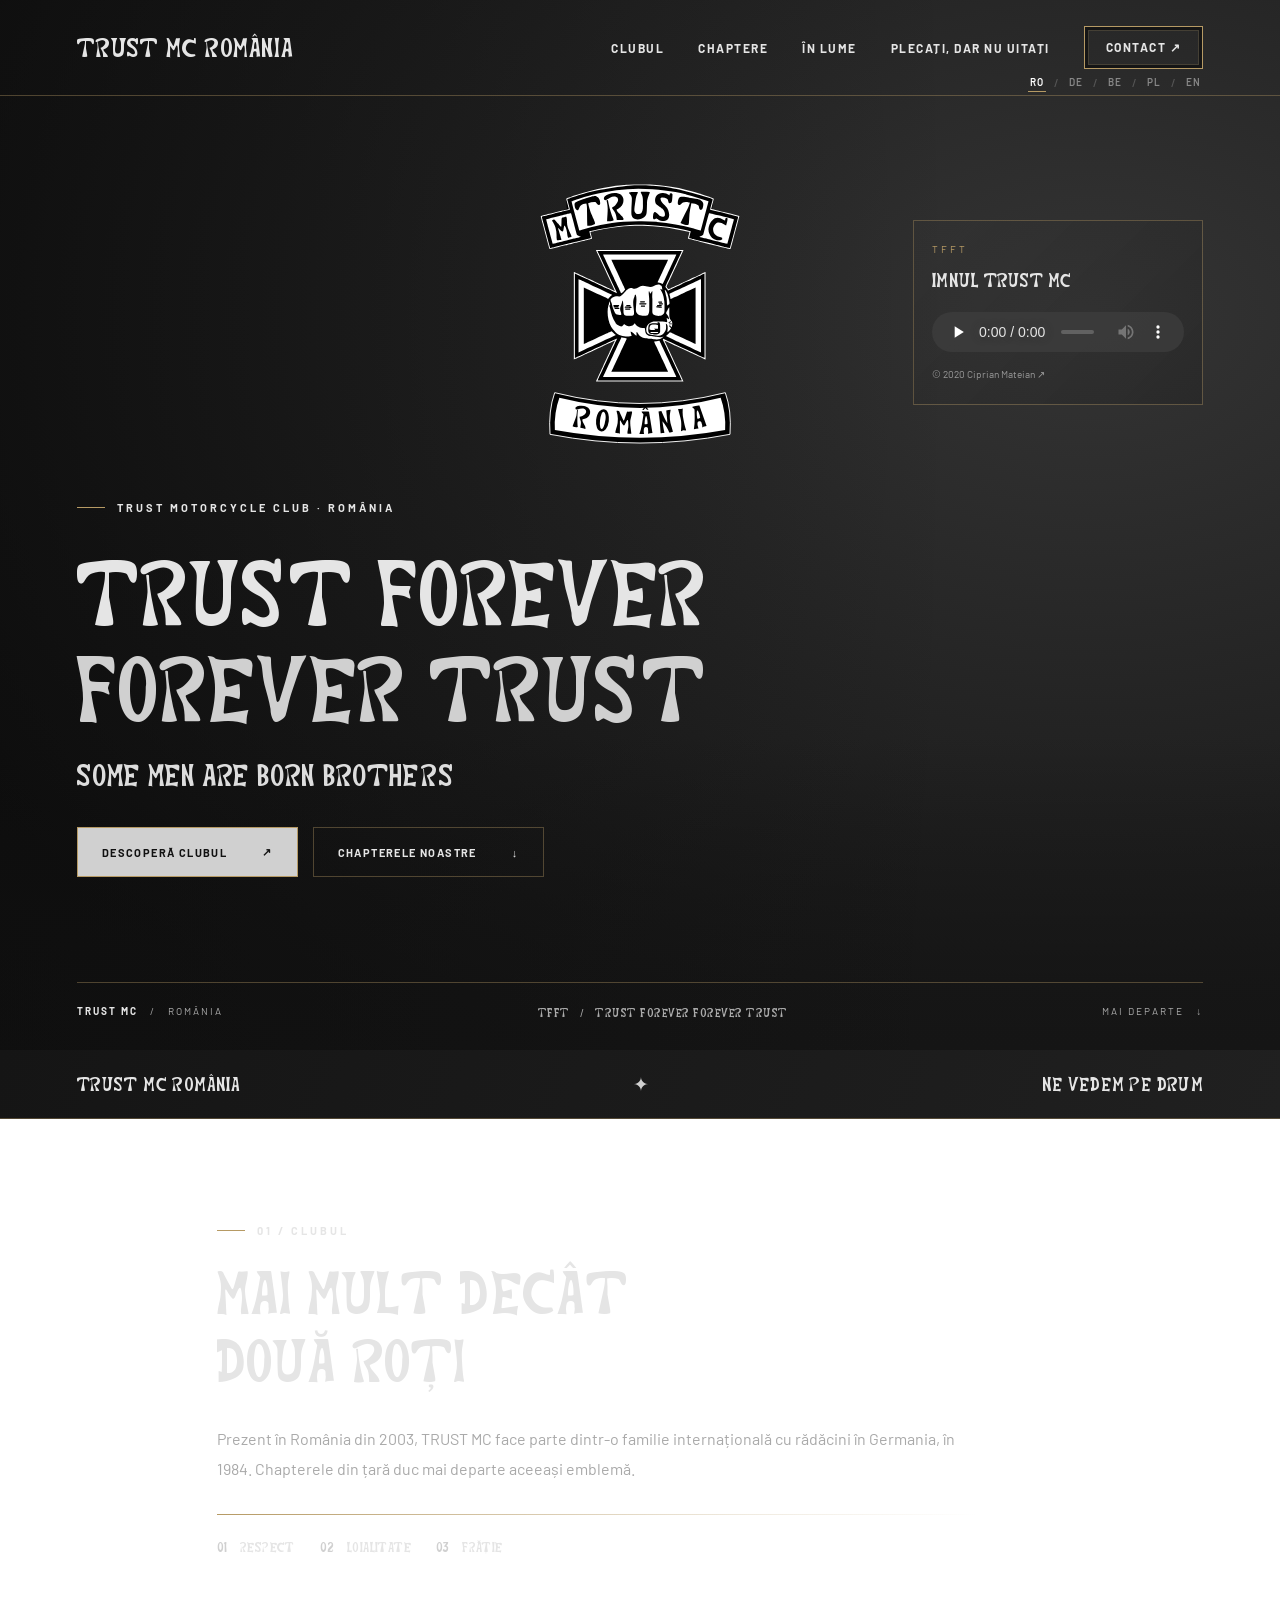
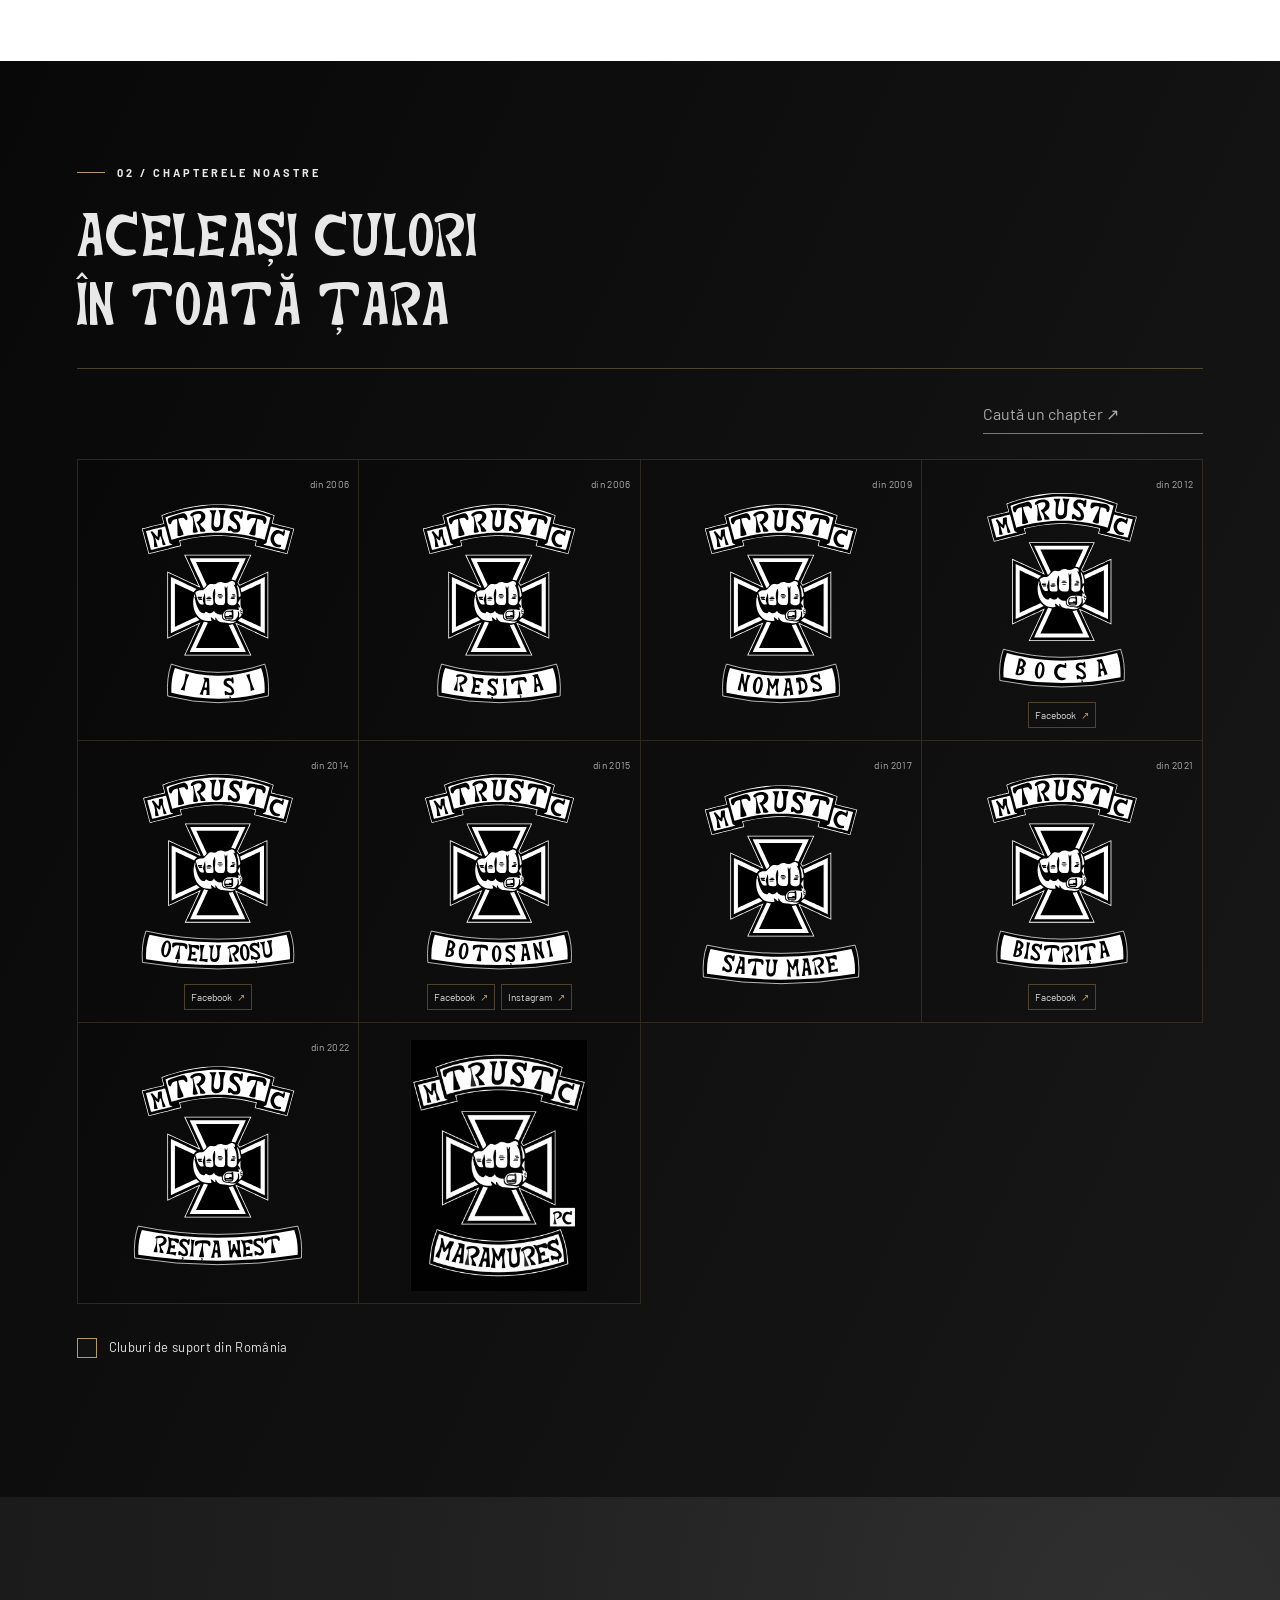
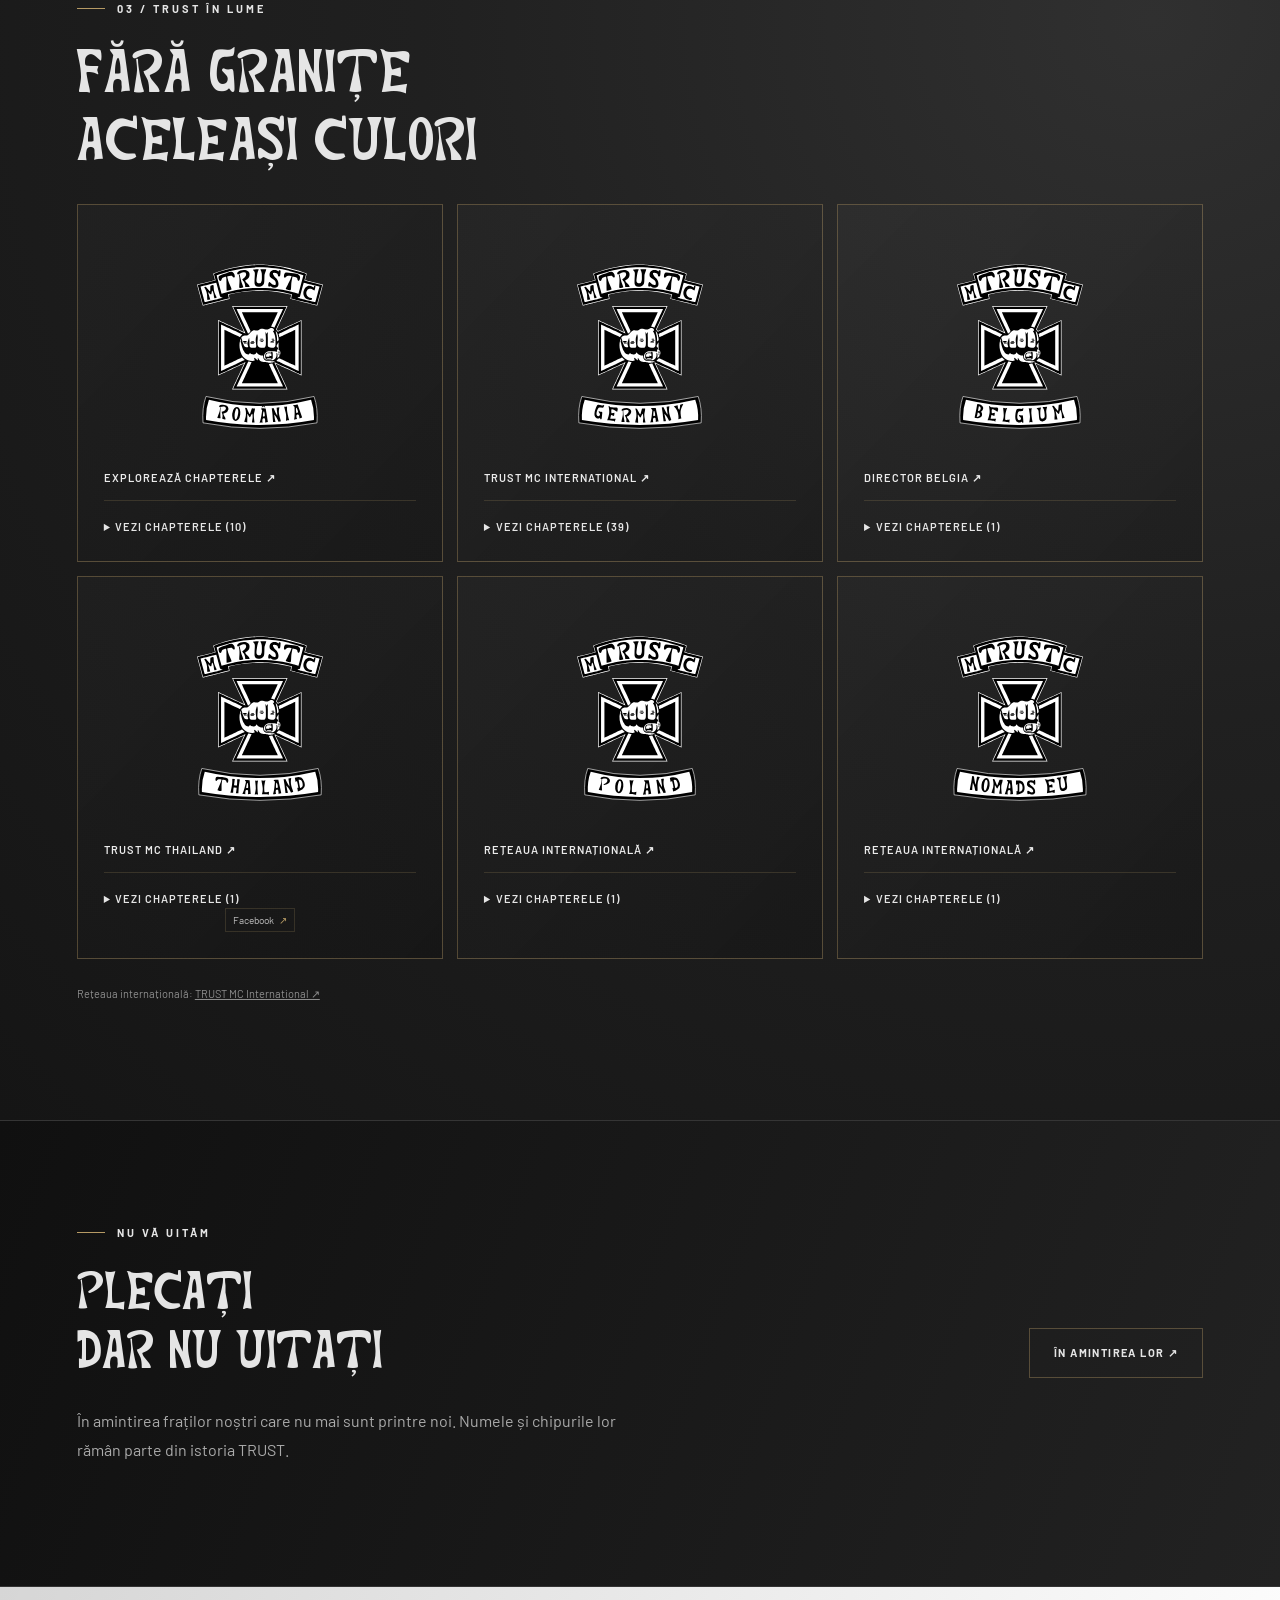
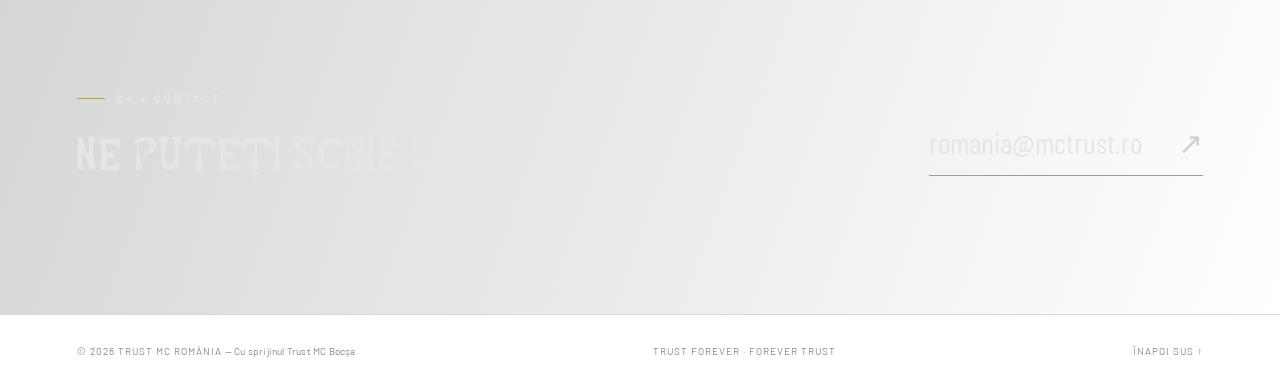
==== commit 8b69bb52: "Simplify international country cards" ====
--- a/index.html
+++ b/index.html
@@ -100,7 +100,7 @@
 <div class="rail"><div>TRUST MC ROMÂNIA</div><span>✦</span><div class="last">NE VEDEM PE DRUM</div></div>
 <section id="club"><div class="wrap intro"><div><div class="eyebrow">01 / CLUBUL</div><h2>MAI MULT DECÂT<br>DOUĂ ROȚI</h2><p>Prezent în România din 2003, TRUST MC face parte dintr-o familie internațională cu rădăcini în Germania, în 1984. Chapterele din țară duc mai departe aceeași emblemă.</p><div class="line"></div><div class="values"><div><span>01</span> RESPECT</div><div><span>02</span> LOIALITATE</div><div><span>03</span> FRĂȚIE</div></div></div></div></section>
 <section class="chapters" id="chaptere"><div class="wrap"><div class="section-head"><div><div class="eyebrow">02 / CHAPTERELE NOASTRE</div><h2>ACELEAȘI CULORI<br>ÎN TOATĂ ȚARA</h2></div></div><div class="tools"><input class="search" type="search" aria-label="Caută un chapter" placeholder="Caută un chapter ↗"></div><div class="chapter-grid" id="grid"></div><div class="support-controls"><label class="support-toggle"><input id="support-romania" type="checkbox" aria-controls="support-grid"><span>Cluburi de suport din România</span></label></div><div class="chapter-grid" id="support-grid" hidden></div><p class="empty" hidden>Nu am găsit un chapter. Încearcă alt nume.</p></div></section>
-<section id="international" style="background:#1c1c1c"><div class="wrap"><div class="section-head"><div><div class="eyebrow">03 / TRUST ÎN LUME</div><h2>FĂRĂ GRANIȚE<br>ACELEAȘI CULORI</h2></div><p style="color:#b6b6b6">România rămâne casa acestui site. De aici, descoperă familia TRUST din Germania, Belgia, Thailanda și Polonia, alături de Nomads EU.</p></div><div class="world-grid" id="world"></div><p class="source-note">Rețeaua internațională: <a href="https://trustmc.eu/" target="_blank" rel="noopener">TRUST MC International ↗</a></p></div></section>
+<section id="international" style="background:#1c1c1c"><div class="wrap"><div class="section-head"><div><div class="eyebrow">03 / TRUST ÎN LUME</div><h2>FĂRĂ GRANIȚE<br>ACELEAȘI CULORI</h2></div></div><div class="world-grid" id="world"></div><p class="source-note">Rețeaua internațională: <a href="https://trustmc.eu/" target="_blank" rel="noopener">TRUST MC International ↗</a></p></div></section>
 <section class="remembrance-link"><div class="wrap"><div><div class="eyebrow">NU VĂ UITĂM</div><h2>PLECAȚI<br>DAR NU UITAȚI</h2><p>În amintirea fraților noștri care nu mai sunt printre noi. Numele și chipurile lor rămân parte din istoria TRUST.</p></div><a class="button" href="plecati-dar-nu-uitati.html">ÎN AMINTIREA LOR ↗</a></div></section><section class="contact" id="contact" style="border-top:1px solid #333333"><div class="wrap contact-inner"><div><div class="eyebrow">04 / CONTACT</div><h2>NE PUTEȚI SCRIE LA:</h2></div><a class="contact-link" href="mailto:romania@mctrust.ro">romania@mctrust.ro <span>↗</span></a></div></section></main>
 <footer><div class="wrap footer-inner"><span>© <span id="year"></span> TRUST MC ROMÂNIA <span class="footer-support">— Cu sprijinul Trust MC Bocșa</span></span><span>TRUST FOREVER · FOREVER TRUST</span><div class="footer-tail"><a href="#">ÎNAPOI SUS ↑</a></div></div></footer>
 <script>
@@ -116,7 +116,7 @@
 {name:'Thailanda',code:'TH',year:'2015',text:'Familia TRUST în Asia. Află mai multe despre Siam Nomads.',url:'https://www.trustmc-thailand.com/',label:'TRUST MC THAILAND',chapters:['Siam Nomads']},
 {name:'Polonia',code:'PL',year:'2022',text:'Prezența TRUST MC în Polonia, prezentată în rețeaua internațională.',url:'https://trustmc.eu/',label:'REȚEAUA INTERNAȚIONALĂ',chapters:['Poland Chapter']},
 {name:'Nomads EU',code:'EU',year:'2018',text:'Componenta Nomads a familiei TRUST din Europa.',url:'https://trustmc.eu/',label:'REȚEAUA INTERNAȚIONALĂ',chapters:['Nomads EU']}
-];document.querySelector('#world').innerHTML=international.map(c=>`<article class="country ${c.home?'home':''}"><div class="country-top"><span>${c.code} / ${c.home?'SITE PRINCIPAL':'TRUST MC'}</span></div><img class="country-logo" src="assets/${countryLogos[c.code]}-framed.svg" alt="Sigla TRUST MC ${c.name}" width="190" height="200" loading="lazy"><h3>${c.name}</h3>${c.year?`<span class="chapter-since">din ${c.year}</span>`:''}<p>${c.text}</p><a href="${c.url}" ${c.home?'':'target="_blank" rel="noopener"'}>${c.label} ↗</a><details><summary>VEZI CHAPTERELE (${c.chapters.length})</summary><ul>${c.chapters.map(n=>c.home?`<li>${n}</li>`:foreignChapterLinks(c.code,n)).join('')}</ul></details>${c.code==='TH'?socialLinks('Siam Nomads'):''}</article>`).join('');
+];document.querySelector('#world').innerHTML=international.map(c=>`<article class="country ${c.home?'home':''}"><img class="country-logo" src="assets/${countryLogos[c.code]}-framed.svg" alt="Sigla TRUST MC ${c.name}" width="190" height="200" loading="lazy"><a href="${c.url}" ${c.home?'':'target="_blank" rel="noopener"'}>${c.label} ↗</a><details><summary>VEZI CHAPTERELE (${c.chapters.length})</summary><ul>${c.chapters.map(n=>c.home?`<li>${n}</li>`:foreignChapterLinks(c.code,n)).join('')}</ul></details>${c.code==='TH'?socialLinks('Siam Nomads'):''}</article>`).join('');
 </script><script>(()=>{
 const messages={"de": {". Apasă pe o imagine pentru a o vedea integral, mărită.": ". Klicken Sie auf ein Bild, um es vollständig und vergrößert anzuzeigen.", "/   ROMÂNIA": "/ RUMÄNIEN", "01 / CLUBUL": "01 / DER CLUB", "02 / CHAPTERELE NOASTRE": "02 / UNSERE KAPITEL", "03 / TRUST ÎN LUME": "03 / VERTRAUEN IN DIE WELT", "ACELEAȘI CULORI": "DIE GLEICHEN FARBEN", "Alege imaginile comemorative": "Wählen Sie die Erinnerungsbilder aus", "Belgia": "Belgien", "CHAPTERE": "CHAPTER", "CHAPTERELE NOASTRE": "UNSERE CHAPTER", "CLUBUL": "DER CLUB", "CONTACT ↗": "KONTAKT ↗", "Casa acestui site. Directorul complet al chapterelor și contactele locale.": "Startseite dieser Website. Vollständiges Verzeichnis der Kapitel und lokalen Kontakte.", "Caută un chapter": "Suchen Sie nach einem Kapitel", "Caută un chapter ↗": "Chapter suchen ↗", "Componenta Nomads a familiei TRUST din Europa.": "Die Nomads-Komponente der TRUST-Familie in Europa.", "DAR NU UITAȚI": "ABER NICHT VERGESSEN", "DESCARCĂ APK": "APK HERUNTERLADEN", "DESCOPERĂ CLUBUL": "ENTDECKEN SIE DEN CLUB", "DIN": "SEIT", "DIRECTOR BELGIA": "DIREKTOR BELGIEN", "DOUĂ ROȚI": "ZWEI RÄDER", "EXPLOREAZĂ CHAPTERELE": "ERKUNDEN SIE DIE KAPITEL", "FAMILIA INTERNAȚIONALĂ": "DIE INTERNATIONALE FAMILIE", "FRĂȚIE": "BRUDERSCHAFT", "Familia TRUST în Asia. Află mai multe despre Siam Nomads.": "Die TRUST-Familie in Asien. Erfahren Sie mehr über Siam Nomads.", "FĂRĂ GRANIȚE": "OHNE GRENZEN", "Germania": "Deutschland", "Imagine comemorativă mărită": "Vergrößertes Erinnerungsbild", "Imagini preluate din paginile comemorative": "Bilder von den Gedenkseiten", "LOIALITATE": "LOYALITÄT", "MAI DEPARTE   ↓": "WEITER ↓", "MAI MULT DECÂT": "MEHR ALS", "MENIU ☰": "MENÜ ☰", "Mărește imaginea comemorativă pentru": "Erinnerungsbild vergrößern für", "NE VEDEM PE DRUM": "Wir sehen uns unterwegs", "NU VĂ UITĂM": "WIR VERGESSEN EUCH NICHT", "Navigare principală": "Hauptnavigation", "Nu am găsit un chapter. Încearcă alt nume.": "Kein Chapter gefunden. Versuche einen anderen Namen.", "Originea TRUST MC. Descoperă chapterele din rețeaua germană.": "Ursprung von TRUST MC. Entdecken Sie die Kapitel im deutschen Netzwerk.", "PLECAȚI": "GEGANGEN", "PLECAȚI, DAR NU UITAȚI": "GEGANGEN, ABER NICHT VERGESSEN", "Plecați dar nu uitați — TRUST MC România": "Gehen Sie hin, aber vergessen Sie nicht – VERTRAUEN Sie MC Rumänien", "Polonia": "Polen", "Prezența TRUST MC în Belgia, parte din familia internațională.": "TRUST MC-Präsenz in Belgien, Teil der internationalen Familie.", "Prezența TRUST MC în Polonia, prezentată în rețeaua internațională.": "Die Präsenz von TRUST MC in Polen, präsentiert im internationalen Netzwerk.", "RESPECT": "RESPEKTIEREN", "REȚEAUA INTERNAȚIONALĂ": "INTERNATIONALES NETZWERK", "ROMÂNIA": "RUMÄNIEN", "Rețeaua internațională:": "Internationales Netzwerk:", "România": "Rumänien", "România rămâne casa acestui site. De aici, descoperă familia TRUST din Germania, Belgia, Thailanda și Polonia, alături de Nomads EU.": "Rumänien bleibt die Heimat dieser Website. Entdecken Sie von hier aus die TRUST-Familie aus Deutschland, Belgien, Thailand und Polen sowie Nomads EU.", "SITE PRINCIPAL": "HAUPTSEITE", "Sursa TRUST MC ↗": "Quelle TRUST MC ↗", "TOȚI FRAȚII": "ALLE BRÜDER", "TRUST MC INTERNATIONAL": "VERTRAUEN SIE MC INTERNATIONAL", "TRUST MC România": "TRUST MC Rumänien", "TRUST MC România — Trust Forever Forever Trust": "TRUST MC Rumänien – Trust Forever Forever Trust", "TRUST MC România — acasă": "TRUST MC Rumänien – zu Hause", "TRUST MC THAILAND": "VERTRAUEN SIE MC THAILAND", "TRUST MOTORCYCLE CLUB · ROMÂNIA": "TRUST MOTORCYCLE CLUB · RUMÄNIEN", "Thailanda": "Thailand", "VEZI CHAPTERELE": "CHAPTER ANSEHEN", "ÎN AMINTIREA LOR ↗": "IN IHRER ERINNERUNG ↗", "ÎN LUME": "WELTWEIT", "ÎN TOATĂ ȚARA": "IM GANZEN LAND", "ÎNAPOI SUS ↑": "SICHERN ↑", "ÎNCHIDE ×": "SCHLIESSEN ×", "În amintirea fraților noștri care nu mai sunt printre noi. Numele și chipurile lor rămân parte din istoria TRUST.": "Im Gedenken an unsere Brüder, die nicht mehr bei uns sind. Ihre Namen und Gesichter bleiben Teil der Geschichte von TRUST.", "În amintirea fraților noștri care nu mai sunt printre noi. Păstrăm cu respect numele, chipurile și amintirea lor, așa cum sunt cinstite de familia TRUST.": "Im Gedenken an unsere Brüder, die nicht mehr bei uns sind. Wir bewahren ihre Namen, Gesichter und ihr Andenken respektvoll, so wie es die TRUST-Familie ehrt.", "În amintirea lui": "In seiner Erinnerung", "și": "Und", "— Cu sprijinul Trust MC Bocșa": "— Mit Unterstützung von Trust MC Bocșa", "NE PUTEȚI SCRIE LA:": "SIE KÖNNEN UNS SCHREIBEN AN:", "Cluburi de suport din România": "Supportclubs in Rumänien", "APLICAȚIA TRUST MC": "TRUST MC APP", "din": "seit", "IMNUL TRUST MC": "DIE TRUST MC HYMNE", "Imnul TRUST MC": "Die TRUST MC Hymne", "Ascultă imnul TRUST MC": "Die TRUST MC Hymne anhören", "Sursă": "Quelle", "04 / CONTACT": "04 / KONTAKT", "Prezent în România din 2003, TRUST MC face parte dintr-o familie internațională cu rădăcini în Germania, în 1984. Chapterele din țară duc mai departe aceeași emblemă.": "TRUST MC ist seit 2003 in Rumänien präsent und Teil einer internationalen Familie, deren Wurzeln 1984 in Deutschland liegen. Die Chapter des Landes führen das gleiche Emblem fort."}, "nl": {". Apasă pe o imagine pentru a o vedea integral, mărită.": ". Klik op een afbeelding om deze volledig en vergroot te zien.", "/   ROMÂNIA": "/ ROEMENIË", "01 / CLUBUL": "01 / DE CLUB", "02 / CHAPTERELE NOASTRE": "02 / ONZE HOOFDSTUKKEN", "03 / TRUST ÎN LUME": "03 / TRUST IN DE WERELD", "ACELEAȘI CULORI": "DEZELFDE KLEUREN", "Alege imaginile comemorative": "Kies de herdenkingsafbeeldingen", "Belgia": "België", "CHAPTERE": "CHAPTERS", "CHAPTERELE NOASTRE": "ONZE CHAPTERS", "CLUBUL": "DE CLUB", "CONTACT ↗": "CONTACT ↗", "Casa acestui site. Directorul complet al chapterelor și contactele locale.": "Thuisbasis van deze site. Volledige lijst met hoofdstukken en lokale contacten.", "Caută un chapter": "Zoek een hoofdstuk", "Caută un chapter ↗": "Zoek een chapter ↗", "Componenta Nomads a familiei TRUST din Europa.": "De Nomads-component van de TRUST-familie in Europa.", "DAR NU UITAȚI": "MAAR NIET VERGETEN", "DESCARCĂ APK": "APK DOWNLOADEN", "DESCOPERĂ CLUBUL": "ONTDEK DE CLUB", "DIN": "SINDS", "DIRECTOR BELGIA": "DIRECTEUR BELGIË", "DOUĂ ROȚI": "TWEE WIELEN", "EXPLOREAZĂ CHAPTERELE": "ONTDEK DE HOOFDSTUKKEN", "FAMILIA INTERNAȚIONALĂ": "DE INTERNATIONALE FAMILIE", "FRĂȚIE": "BROEDERSCHAP", "Familia TRUST în Asia. Află mai multe despre Siam Nomads.": "De TRUST-familie in Azië. Meer informatie over Siam Nomaden.", "FĂRĂ GRANIȚE": "ZONDER GRENZEN", "Germania": "Duitsland", "Imagine comemorativă mărită": "Vergrote herdenkingsafbeelding", "Imagini preluate din paginile comemorative": "Afbeeldingen afkomstig van de herdenkingspagina's", "LOIALITATE": "LOYALITEIT", "MAI DEPARTE   ↓": "VERDER ↓", "MAI MULT DECÂT": "MEER DAN", "MENIU ☰": "MENU☰", "Mărește imaginea comemorativă pentru": "Herdenkingsafbeelding vergroten voor", "NE VEDEM PE DRUM": "TOT ONDERWEG", "NU VĂ UITĂM": "WIJ VERGETEN JULLIE NIET", "Navigare principală": "Hoofdnavigatie", "Nu am găsit un chapter. Încearcă alt nume.": "Geen chapter gevonden. Probeer een andere naam.", "Originea TRUST MC. Descoperă chapterele din rețeaua germană.": "Oorsprong van TRUST MC. Ontdek de hoofdstukken in het Duitse netwerk.", "PLECAȚI": "HEENGEGAAN", "PLECAȚI, DAR NU UITAȚI": "HEENGEGAAN, MAAR NIET VERGETEN", "Plecați dar nu uitați — TRUST MC România": "Ga maar vergeet het niet - TRUST MC Roemenië", "Polonia": "Polen", "Prezența TRUST MC în Belgia, parte din familia internațională.": "TRUST MC aanwezigheid in België, onderdeel van de internationale familie.", "Prezența TRUST MC în Polonia, prezentată în rețeaua internațională.": "De aanwezigheid van TRUST MC in Polen, gepresenteerd in het internationale netwerk.", "RESPECT": "RESPECT", "REȚEAUA INTERNAȚIONALĂ": "INTERNATIONAAL NETWERK", "ROMÂNIA": "ROEMENIË", "Rețeaua internațională:": "Internationaal netwerk:", "România": "Roemenië", "România rămâne casa acestui site. De aici, descoperă familia TRUST din Germania, Belgia, Thailanda și Polonia, alături de Nomads EU.": "Roemenië blijft de thuisbasis van deze site. Ontdek vanaf hier de TRUST-familie uit Duitsland, België, Thailand en Polen, samen met Nomads EU.", "SITE PRINCIPAL": "HOOFDPLAATS", "Sursa TRUST MC ↗": "Bron TRUST MC ↗", "TOȚI FRAȚII": "ALLE BROERS", "TRUST MC INTERNATIONAL": "TRUST MC INTERNATIONAAL", "TRUST MC România": "TRUST MC Roemenië", "TRUST MC România — Trust Forever Forever Trust": "TRUST MC Roemenië — Trust Forever Forever Trust", "TRUST MC România — acasă": "TRUST MC Roemenië — thuis", "TRUST MC THAILAND": "VERTROUW MC THAILAND", "TRUST MOTORCYCLE CLUB · ROMÂNIA": "TRUST MOTORCYCLE CLUB · ROEMENIË", "Thailanda": "Thailand", "VEZI CHAPTERELE": "BEKIJK DE CHAPTERS", "ÎN AMINTIREA LOR ↗": "IN HUN GEHEUGEN ↗", "ÎN LUME": "WERELDWIJD", "ÎN TOATĂ ȚARA": "DOOR HET HELE LAND", "ÎNAPOI SUS ↑": "BACK-UP ↑", "ÎNCHIDE ×": "SLUIT ×", "În amintirea fraților noștri care nu mai sunt printre noi. Numele și chipurile lor rămân parte din istoria TRUST.": "Ter nagedachtenis aan onze broeders die niet meer bij ons zijn. Hun namen en gezichten blijven deel uitmaken van de geschiedenis van TRUST.", "În amintirea fraților noștri care nu mai sunt printre noi. Păstrăm cu respect numele, chipurile și amintirea lor, așa cum sunt cinstite de familia TRUST.": "Ter nagedachtenis aan onze broeders die niet meer bij ons zijn. We bewaren respectvol hun namen, gezichten en herinnering, zoals geëerd door de TRUST-familie.", "În amintirea lui": "In zijn herinnering", "și": "En", "— Cu sprijinul Trust MC Bocșa": "— Met steun van Trust MC Bocșa", "NE PUTEȚI SCRIE LA:": "U KUNT ONS SCHRIJVEN OP:", "Cluburi de suport din România": "Supportclubs in Roemenië", "APLICAȚIA TRUST MC": "TRUST MC APP", "din": "sinds", "IMNUL TRUST MC": "HET TRUST MC LIED", "Imnul TRUST MC": "Het TRUST MC lied", "Ascultă imnul TRUST MC": "Luister naar het TRUST MC lied", "Sursă": "Bron", "04 / CONTACT": "04 / CONTACT", "Prezent în România din 2003, TRUST MC face parte dintr-o familie internațională cu rădăcini în Germania, în 1984. Chapterele din țară duc mai departe aceeași emblemă.": "TRUST MC is sinds 2003 aanwezig in Roemenië en maakt deel uit van een internationale familie met wortels in Duitsland, in 1984. De chapters in het land zetten hetzelfde embleem voort."}, "pl": {". Apasă pe o imagine pentru a o vedea integral, mărită.": ". Kliknij na obrazek, żeby zobaczyć go w całości, w powiększeniu.", "/   ROMÂNIA": "/ RUMUNIA", "01 / CLUBUL": "01 / KLUB", "02 / CHAPTERELE NOASTRE": "02 / NASZE ROZDZIAŁY", "03 / TRUST ÎN LUME": "03 / ZAUFANIE DO ŚWIATA", "ACELEAȘI CULORI": "SAME KOLORY", "Alege imaginile comemorative": "Wybierz pamiątkowe obrazy", "Belgia": "Belgia", "CHAPTERE": "CHAPTERY", "CHAPTERELE NOASTRE": "NASZE CHAPTERY", "CLUBUL": "KLUB", "CONTACT ↗": "KONTAKT ↗", "Casa acestui site. Directorul complet al chapterelor și contactele locale.": "Strona główna tej witryny. Kompletny katalog rozdziałów i kontaktów lokalnych.", "Caută un chapter": "Wyszukaj rozdział", "Caută un chapter ↗": "Szukaj chapteru ↗", "Componenta Nomads a familiei TRUST din Europa.": "Część Nomads rodziny TRUST w Europie.", "DAR NU UITAȚI": "ALE NIE ZAPOMNIANI", "DESCARCĂ APK": "POBIERZ APK", "DESCOPERĂ CLUBUL": "ODKRYJ KLUB", "DIN": "OD", "DIRECTOR BELGIA": "DYREKTOR BELGIA", "DOUĂ ROȚI": "DWA KOŁA", "EXPLOREAZĂ CHAPTERELE": "ODKRYJ ROZDZIAŁY", "FAMILIA INTERNAȚIONALĂ": "MIĘDZYNARODOWA RODZINA", "FRĂȚIE": "BRATERSTWO", "Familia TRUST în Asia. Află mai multe despre Siam Nomads.": "Rodzina TRUST w Azji. Dowiedz się więcej o Siam Nomads.", "FĂRĂ GRANIȚE": "BEZ GRANIC", "Germania": "Niemcy", "Imagine comemorativă mărită": "Powiększony obraz pamiątkowy", "Imagini preluate din paginile comemorative": "Zdjęcia pochodzą ze stron pamiątkowych", "LOIALITATE": "LOJALNOŚĆ", "MAI DEPARTE   ↓": "DALEJ ↓", "MAI MULT DECÂT": "PONAD", "MENIU ☰": "MENU ☰", "Mărește imaginea comemorativă pentru": "Powiększ pamiątkowy obraz dla", "NE VEDEM PE DRUM": "DO ZOBACZENIA NA DRODZE", "NU VĂ UITĂM": "NIE ZAPOMINAMY O WAS", "Navigare principală": "Główna nawigacja", "Nu am găsit un chapter. Încearcă alt nume.": "Nie znaleziono chapteru. Spróbuj innej nazwy.", "Originea TRUST MC. Descoperă chapterele din rețeaua germană.": "Pochodzenie TRUST MC. Odkryj rozdziały w niemieckiej sieci.", "PLECAȚI": "ODESZLI", "PLECAȚI, DAR NU UITAȚI": "ODESZLI, ALE NIE ZAPOMNIANI", "Plecați dar nu uitați — TRUST MC România": "Jedź, ale nie zapomnij — ZAUFAJ MC Rumunia", "Polonia": "Polska", "Prezența TRUST MC în Belgia, parte din familia internațională.": "Obecność TRUST MC w Belgii, część międzynarodowej rodziny.", "Prezența TRUST MC în Polonia, prezentată în rețeaua internațională.": "Obecność TRUST MC w Polsce prezentowana w międzynarodowej sieci.", "RESPECT": "SZACUNEK", "REȚEAUA INTERNAȚIONALĂ": "SIEĆ MIĘDZYNARODOWA", "ROMÂNIA": "RUMUNIA", "Rețeaua internațională:": "Sieć międzynarodowa:", "România": "Rumunia", "România rămâne casa acestui site. De aici, descoperă familia TRUST din Germania, Belgia, Thailanda și Polonia, alături de Nomads EU.": "Rumunia pozostaje domem tej witryny. Stąd odkryj rodzinę TRUST z Niemiec, Belgii, Tajlandii i Polski wraz z Nomads EU.", "SITE PRINCIPAL": "STRONA GŁÓWNA", "Sursa TRUST MC ↗": "Źródło TRUST MC ↗", "TOȚI FRAȚII": "WSZYSCY BRACIA", "TRUST MC INTERNATIONAL": "ZAUFAJ MC INTERNATIONAL", "TRUST MC România": "ZAUFAJ MC Rumunia", "TRUST MC România — Trust Forever Forever Trust": "TRUST MC Rumunia — Zaufaj Forever Forever Trust", "TRUST MC România — acasă": "TRUST MC Rumunia — w domu", "TRUST MC THAILAND": "ZAUFAJ MC TAJLANDII", "TRUST MOTORCYCLE CLUB · ROMÂNIA": "TRUST MOTOCYCLE CLUB · RUMUNIA", "Thailanda": "Tajlandia", "VEZI CHAPTERELE": "ZOBACZ CHAPTERY", "ÎN AMINTIREA LOR ↗": "W ICH PAMIĘCI ↗", "ÎN LUME": "NA ŚWIECIE", "ÎN TOATĂ ȚARA": "W CAŁYM KRAJU", "ÎNAPOI SUS ↑": "POWRÓT ↑", "ÎNCHIDE ×": "ZAMKNIJ ×", "În amintirea fraților noștri care nu mai sunt printre noi. Numele și chipurile lor rămân parte din istoria TRUST.": "Pamięci naszych braci, których już z nami nie ma. Ich nazwiska i twarze pozostają częścią historii TRUST.", "În amintirea fraților noștri care nu mai sunt printre noi. Păstrăm cu respect numele, chipurile și amintirea lor, așa cum sunt cinstite de familia TRUST.": "Pamięci naszych braci, których już z nami nie ma. Z szacunkiem zachowujemy ich imiona, twarze i pamięć, tak jak honoruje to rodzina TRUST.", "În amintirea lui": "W jego pamięci", "și": "I", "— Cu sprijinul Trust MC Bocșa": "— Przy wsparciu Trust MC Bocșa", "NE PUTEȚI SCRIE LA:": "MOŻESZ DO NAS NAPISAĆ NA:", "Cluburi de suport din România": "Kluby wsparcia w Rumunii", "APLICAȚIA TRUST MC": "APLIKACJA TRUST MC", "din": "od", "IMNUL TRUST MC": "HYMN TRUST MC", "Imnul TRUST MC": "Hymn TRUST MC", "Ascultă imnul TRUST MC": "Posłuchaj hymnu TRUST MC", "Sursă": "Źródło", "04 / CONTACT": "04 / KONTAKT", "Prezent în România din 2003, TRUST MC face parte dintr-o familie internațională cu rădăcini în Germania, în 1984. Chapterele din țară duc mai departe aceeași emblemă.": "Obecna w Rumunii od 2003 roku klub TRUST MC jest częścią międzynarodowej rodziny mającej korzenie w Niemczech w 1984 roku. Chaptery w tym kraju kontynuują ten sam emblemat."}, "en": {". Apasă pe o imagine pentru a o vedea integral, mărită.": ". Click on an image to see it in full, enlarged.", "/   ROMÂNIA": "/ ROMANIA", "01 / CLUBUL": "01 / THE CLUB", "02 / CHAPTERELE NOASTRE": "02 / OUR CHAPTERS", "03 / TRUST ÎN LUME": "03 / TRUST IN THE WORLD", "ACELEAȘI CULORI": "THE SAME COLORS", "Alege imaginile comemorative": "Choose the commemorative images", "Belgia": "Belgium", "CHAPTERE": "CHAPTERS", "CHAPTERELE NOASTRE": "OUR CHAPTERS", "CLUBUL": "THE CLUB", "CONTACT ↗": "CONTACT ↗", "Casa acestui site. Directorul complet al chapterelor și contactele locale.": "Home of this site. Complete directory of chapters and local contacts.", "Caută un chapter": "Search for a chapter", "Caută un chapter ↗": "Find a chapter ↗", "Componenta Nomads a familiei TRUST din Europa.": "The Nomads component of the TRUST family in Europe.", "DAR NU UITAȚI": "BUT NOT FORGOTTEN", "DESCARCĂ APK": "DOWNLOAD APK", "DESCOPERĂ CLUBUL": "DISCOVER THE CLUB", "DIN": "SINCE", "DIRECTOR BELGIA": "DIRECTOR BELGIUM", "DOUĂ ROȚI": "TWO WHEELS", "EXPLOREAZĂ CHAPTERELE": "EXPLORE THE CHAPTERS", "FAMILIA INTERNAȚIONALĂ": "INTERNATIONAL FAMILY", "FRĂȚIE": "BROTHERHOOD", "Familia TRUST în Asia. Află mai multe despre Siam Nomads.": "The TRUST family in Asia. Learn more about Siam Nomads.", "FĂRĂ GRANIȚE": "WITHOUT BOUNDARIES", "Germania": "Germany", "Imagine comemorativă mărită": "Enlarged commemorative image", "Imagini preluate din paginile comemorative": "Images taken from the commemorative pages", "LOIALITATE": "LOYALTY", "MAI DEPARTE   ↓": "FURTHER ↓", "MAI MULT DECÂT": "MORE THAN", "MENIU ☰": "MENU ☰", "Mărește imaginea comemorativă pentru": "Enlarge commemorative image for", "NE VEDEM PE DRUM": "SEE YOU ON THE WAY", "NU VĂ UITĂM": "WE WILL NOT FORGET YOU", "Navigare principală": "Main navigation", "Nu am găsit un chapter. Încearcă alt nume.": "No chapter found. Try another name.", "Originea TRUST MC. Descoperă chapterele din rețeaua germană.": "Origin of TRUST MC. Discover the chapters in the German network.", "PLECAȚI": "GONE", "PLECAȚI, DAR NU UITAȚI": "GONE, BUT NOT FORGOTTEN", "Plecați dar nu uitați — TRUST MC România": "Go but don't forget — TRUST MC Romania", "Polonia": "Poland", "Prezența TRUST MC în Belgia, parte din familia internațională.": "TRUST MC presence in Belgium, part of the international family.", "Prezența TRUST MC în Polonia, prezentată în rețeaua internațională.": "The presence of TRUST MC in Poland, presented in the international network.", "RESPECT": "RESPECT", "REȚEAUA INTERNAȚIONALĂ": "INTERNATIONAL NETWORK", "ROMÂNIA": "ROMANIA", "Rețeaua internațională:": "International network:", "România": "Romania", "România rămâne casa acestui site. De aici, descoperă familia TRUST din Germania, Belgia, Thailanda și Polonia, alături de Nomads EU.": "Romania remains the home of this site. From here, discover the TRUST family from Germany, Belgium, Thailand and Poland, along with Nomads EU.", "SITE PRINCIPAL": "MAIN SITE", "Sursa TRUST MC ↗": "Source TRUST MC ↗", "TOȚI FRAȚII": "ALL BROTHERS", "TRUST MC INTERNATIONAL": "TRUST MC INTERNATIONAL", "TRUST MC România": "TRUST MC Romania", "TRUST MC România — Trust Forever Forever Trust": "TRUST MC Romania — Trust Forever Forever Trust", "TRUST MC România — acasă": "TRUST MC Romania — at home", "TRUST MC THAILAND": "TRUST MC THAILAND", "TRUST MOTORCYCLE CLUB · ROMÂNIA": "TRUST MOTORCYCLE CLUB · ROMANIA", "Thailanda": "Thailand", "VEZI CHAPTERELE": "VIEW CHAPTERS", "ÎN AMINTIREA LOR ↗": "IN THEIR MEMORY ↗", "ÎN LUME": "WORLDWIDE", "ÎN TOATĂ ȚARA": "ALL OVER THE COUNTRY", "ÎNAPOI SUS ↑": "BACK UP ↑", "ÎNCHIDE ×": "CLOSE ×", "În amintirea fraților noștri care nu mai sunt printre noi. Numele și chipurile lor rămân parte din istoria TRUST.": "In memory of our brothers who are no longer with us. Their names and faces remain part of TRUST's history.", "În amintirea fraților noștri care nu mai sunt printre noi. Păstrăm cu respect numele, chipurile și amintirea lor, așa cum sunt cinstite de familia TRUST.": "In memory of our brothers who are no longer with us. We respectfully preserve their names, faces and memory as honored by the TRUST family.", "În amintirea lui": "In his memory", "și": "and", "— Cu sprijinul Trust MC Bocșa": "— With support from Trust MC Bocșa", "NE PUTEȚI SCRIE LA:": "YOU CAN WRITE TO US AT:", "Cluburi de suport din România": "Support clubs in Romania", "APLICAȚIA TRUST MC": "TRUST MC APP", "din": "since", "IMNUL TRUST MC": "THE TRUST MC ANTHEM", "Imnul TRUST MC": "The TRUST MC anthem", "Ascultă imnul TRUST MC": "Listen to the TRUST MC anthem", "Sursă": "Source", "04 / CONTACT": "04 / CONTACT", "Prezent în România din 2003, TRUST MC face parte dintr-o familie internațională cu rădăcini în Germania, în 1984. Chapterele din țară duc mai departe aceeași emblemă.": "Present in Romania since 2003, TRUST MC is part of an international family with roots in Germany, in 1984. The chapters in the country continue the same emblem."}};const langs=['ro','de','nl','pl','en'];const originals=new WeakMap(),attrs=new WeakMap();
 let language='ro';try{language=window.initialTrustLanguage||new URLSearchParams(location.search).get('lang')||localStorage.getItem('trust-language')||'ro'}catch{}if(!langs.includes(language))language='ro';
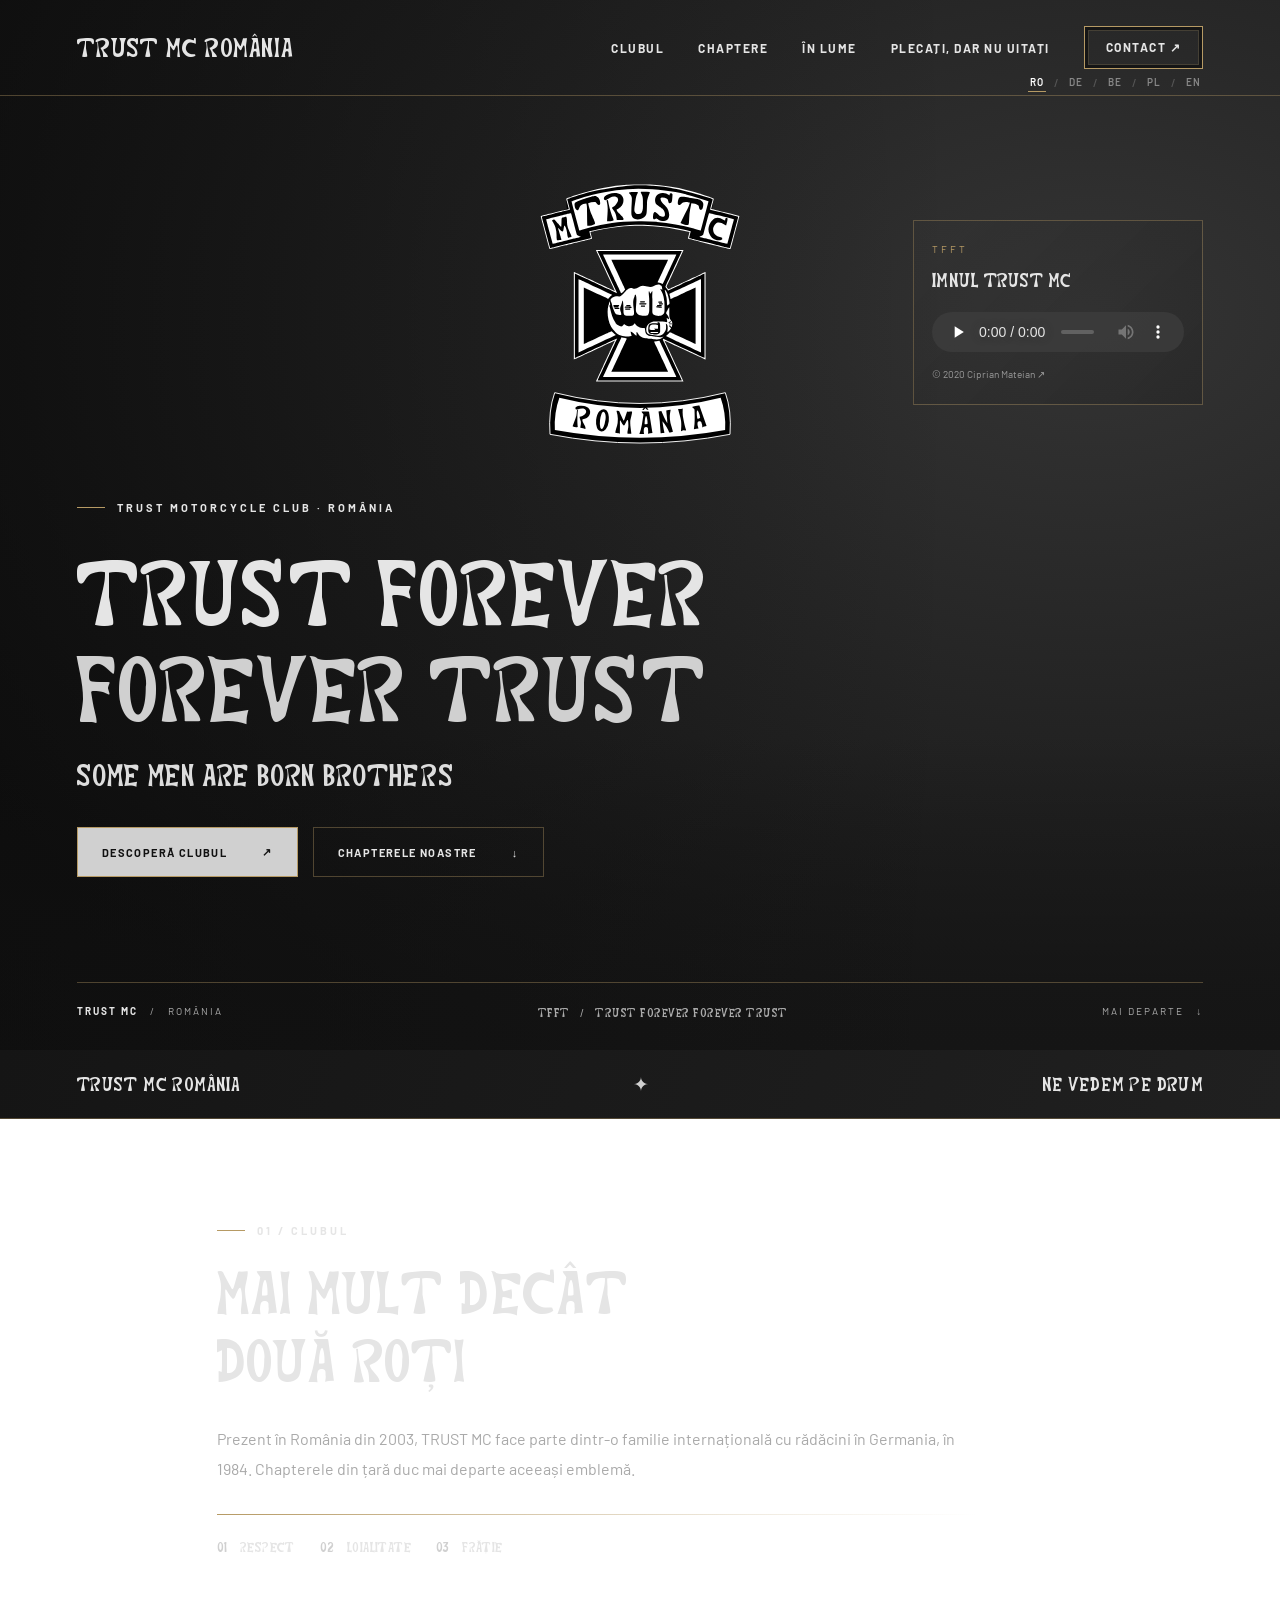
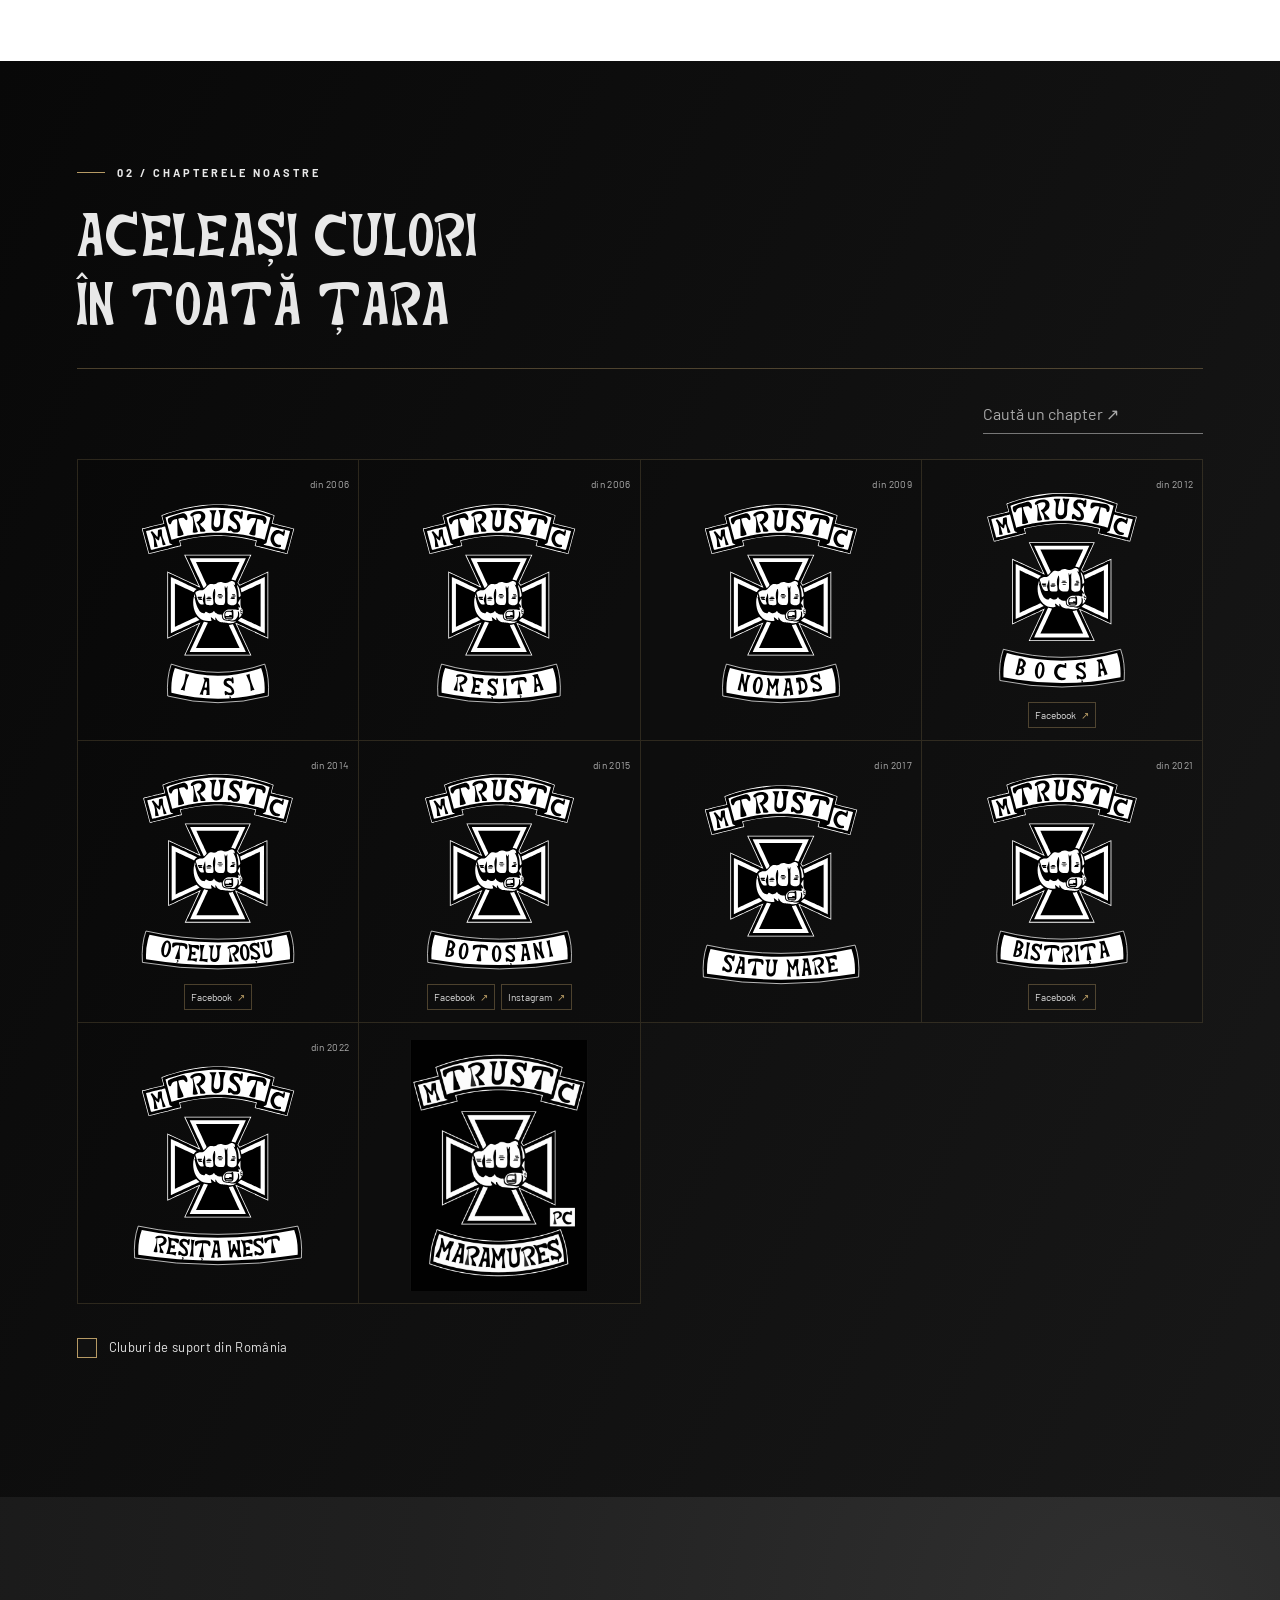
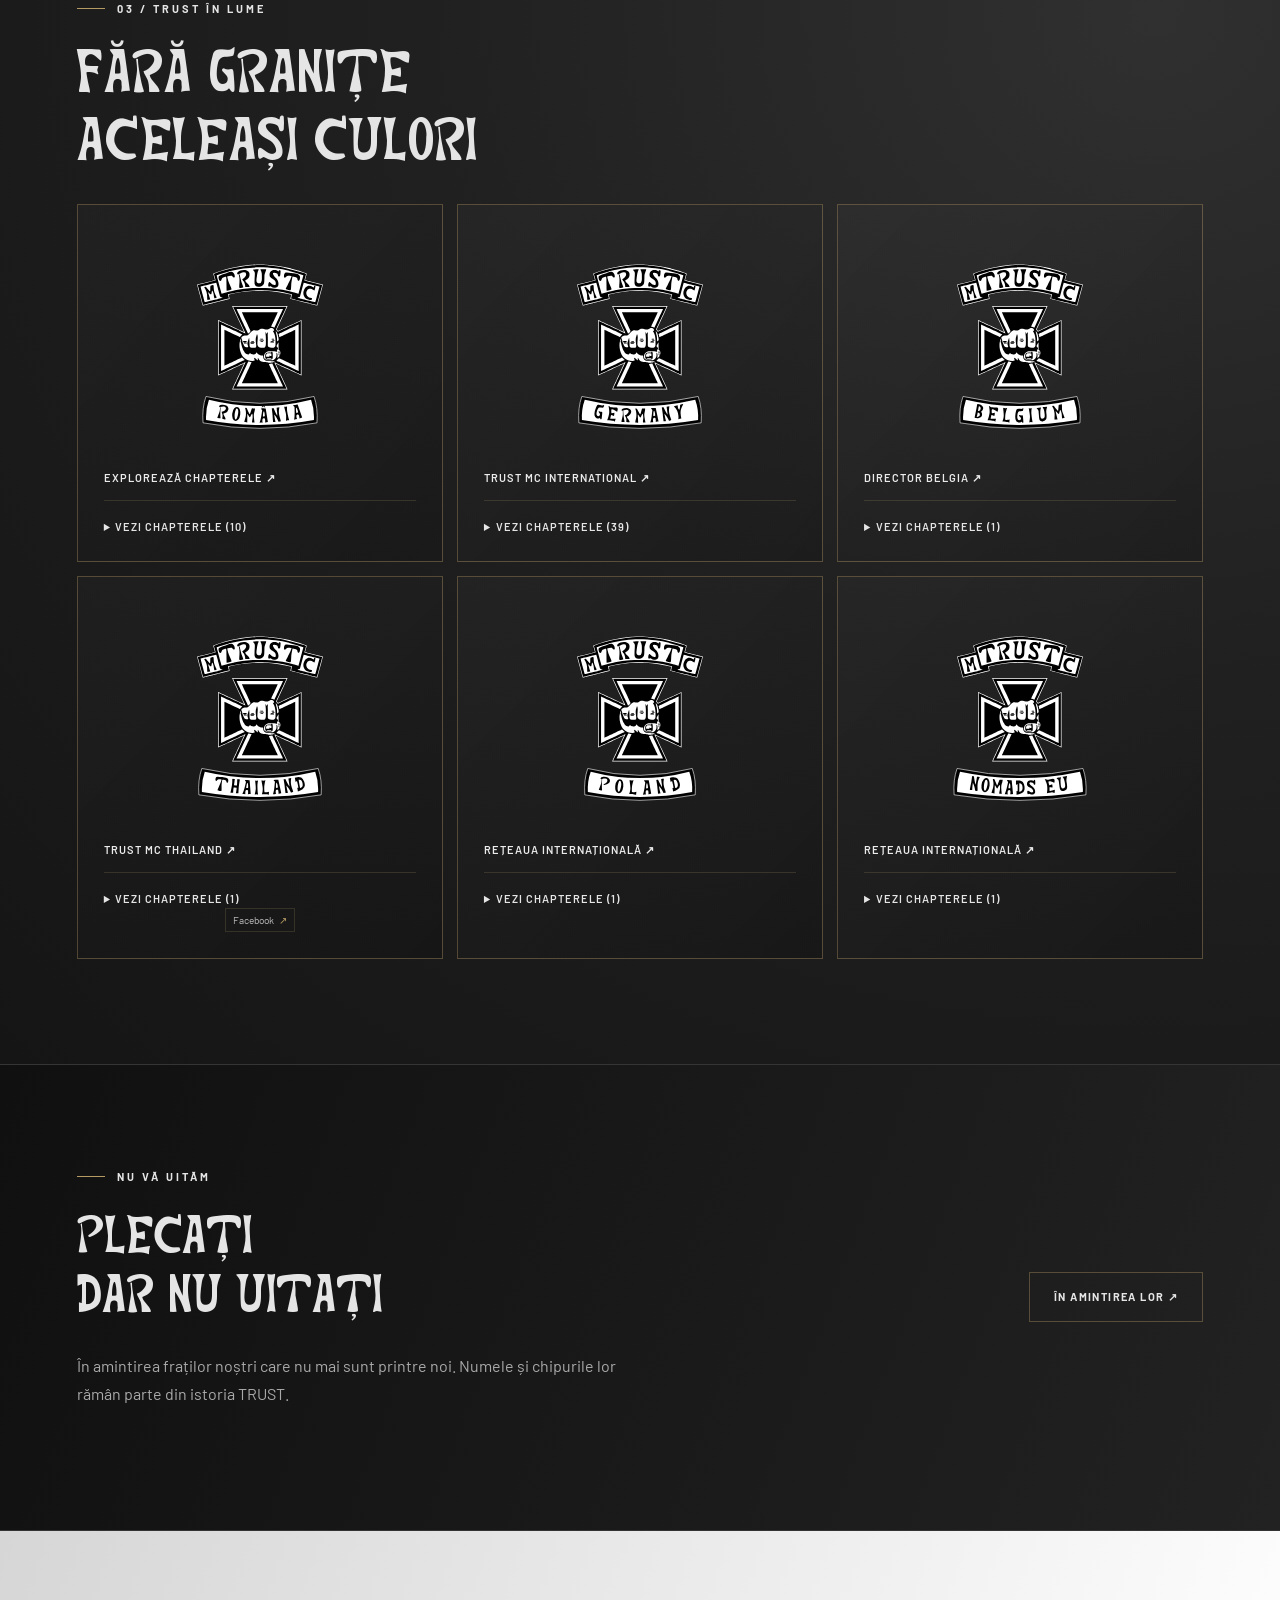
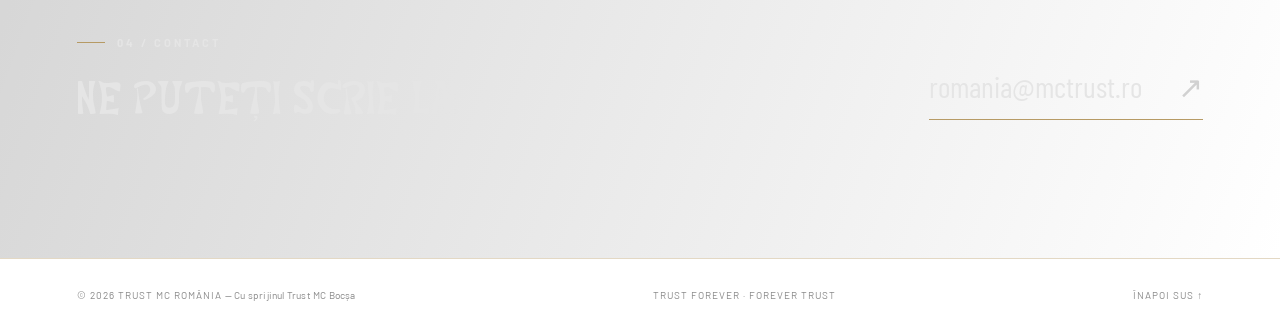
==== commit 9ce0b425: "Remove international network note" ====
--- a/index.html
+++ b/index.html
@@ -100,7 +100,7 @@
 <div class="rail"><div>TRUST MC ROMÂNIA</div><span>✦</span><div class="last">NE VEDEM PE DRUM</div></div>
 <section id="club"><div class="wrap intro"><div><div class="eyebrow">01 / CLUBUL</div><h2>MAI MULT DECÂT<br>DOUĂ ROȚI</h2><p>Prezent în România din 2003, TRUST MC face parte dintr-o familie internațională cu rădăcini în Germania, în 1984. Chapterele din țară duc mai departe aceeași emblemă.</p><div class="line"></div><div class="values"><div><span>01</span> RESPECT</div><div><span>02</span> LOIALITATE</div><div><span>03</span> FRĂȚIE</div></div></div></div></section>
 <section class="chapters" id="chaptere"><div class="wrap"><div class="section-head"><div><div class="eyebrow">02 / CHAPTERELE NOASTRE</div><h2>ACELEAȘI CULORI<br>ÎN TOATĂ ȚARA</h2></div></div><div class="tools"><input class="search" type="search" aria-label="Caută un chapter" placeholder="Caută un chapter ↗"></div><div class="chapter-grid" id="grid"></div><div class="support-controls"><label class="support-toggle"><input id="support-romania" type="checkbox" aria-controls="support-grid"><span>Cluburi de suport din România</span></label></div><div class="chapter-grid" id="support-grid" hidden></div><p class="empty" hidden>Nu am găsit un chapter. Încearcă alt nume.</p></div></section>
-<section id="international" style="background:#1c1c1c"><div class="wrap"><div class="section-head"><div><div class="eyebrow">03 / TRUST ÎN LUME</div><h2>FĂRĂ GRANIȚE<br>ACELEAȘI CULORI</h2></div></div><div class="world-grid" id="world"></div><p class="source-note">Rețeaua internațională: <a href="https://trustmc.eu/" target="_blank" rel="noopener">TRUST MC International ↗</a></p></div></section>
+<section id="international" style="background:#1c1c1c"><div class="wrap"><div class="section-head"><div><div class="eyebrow">03 / TRUST ÎN LUME</div><h2>FĂRĂ GRANIȚE<br>ACELEAȘI CULORI</h2></div></div><div class="world-grid" id="world"></div></div></section>
 <section class="remembrance-link"><div class="wrap"><div><div class="eyebrow">NU VĂ UITĂM</div><h2>PLECAȚI<br>DAR NU UITAȚI</h2><p>În amintirea fraților noștri care nu mai sunt printre noi. Numele și chipurile lor rămân parte din istoria TRUST.</p></div><a class="button" href="plecati-dar-nu-uitati.html">ÎN AMINTIREA LOR ↗</a></div></section><section class="contact" id="contact" style="border-top:1px solid #333333"><div class="wrap contact-inner"><div><div class="eyebrow">04 / CONTACT</div><h2>NE PUTEȚI SCRIE LA:</h2></div><a class="contact-link" href="mailto:romania@mctrust.ro">romania@mctrust.ro <span>↗</span></a></div></section></main>
 <footer><div class="wrap footer-inner"><span>© <span id="year"></span> TRUST MC ROMÂNIA <span class="footer-support">— Cu sprijinul Trust MC Bocșa</span></span><span>TRUST FOREVER · FOREVER TRUST</span><div class="footer-tail"><a href="#">ÎNAPOI SUS ↑</a></div></div></footer>
 <script>
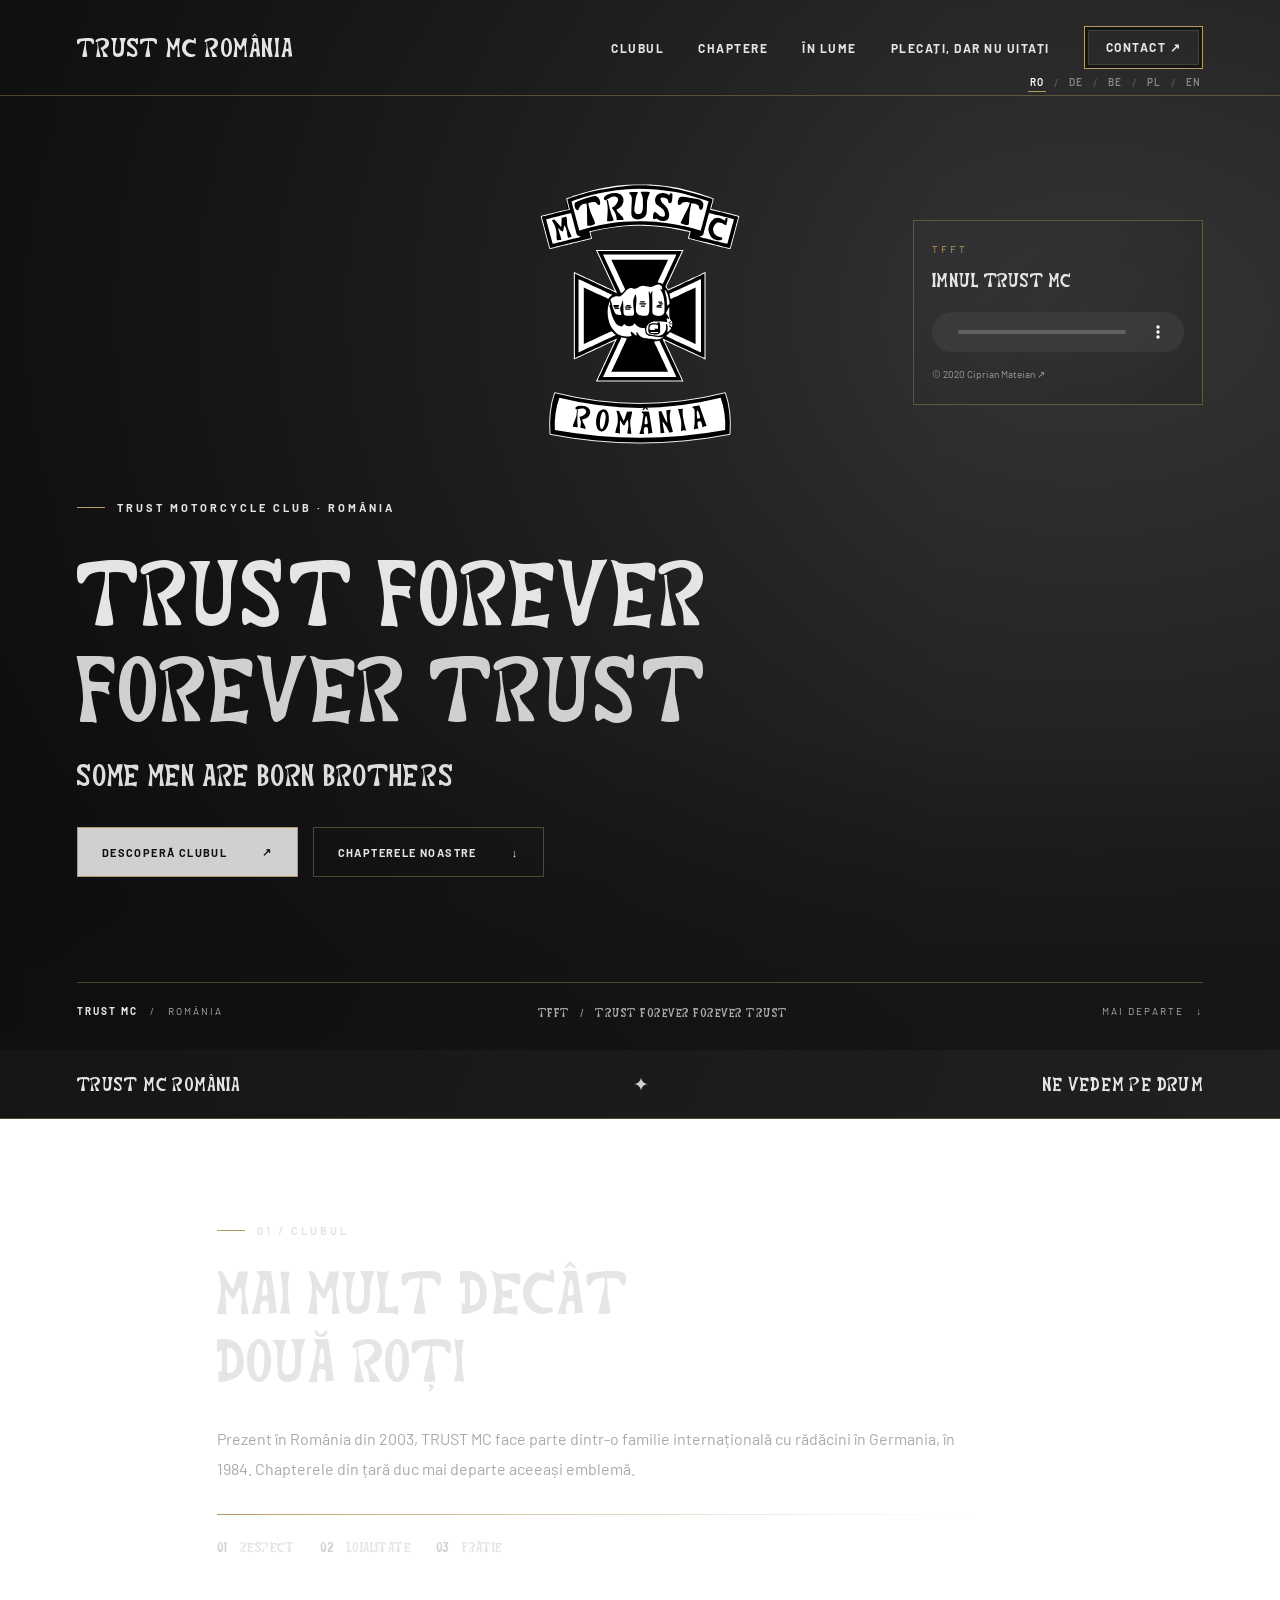
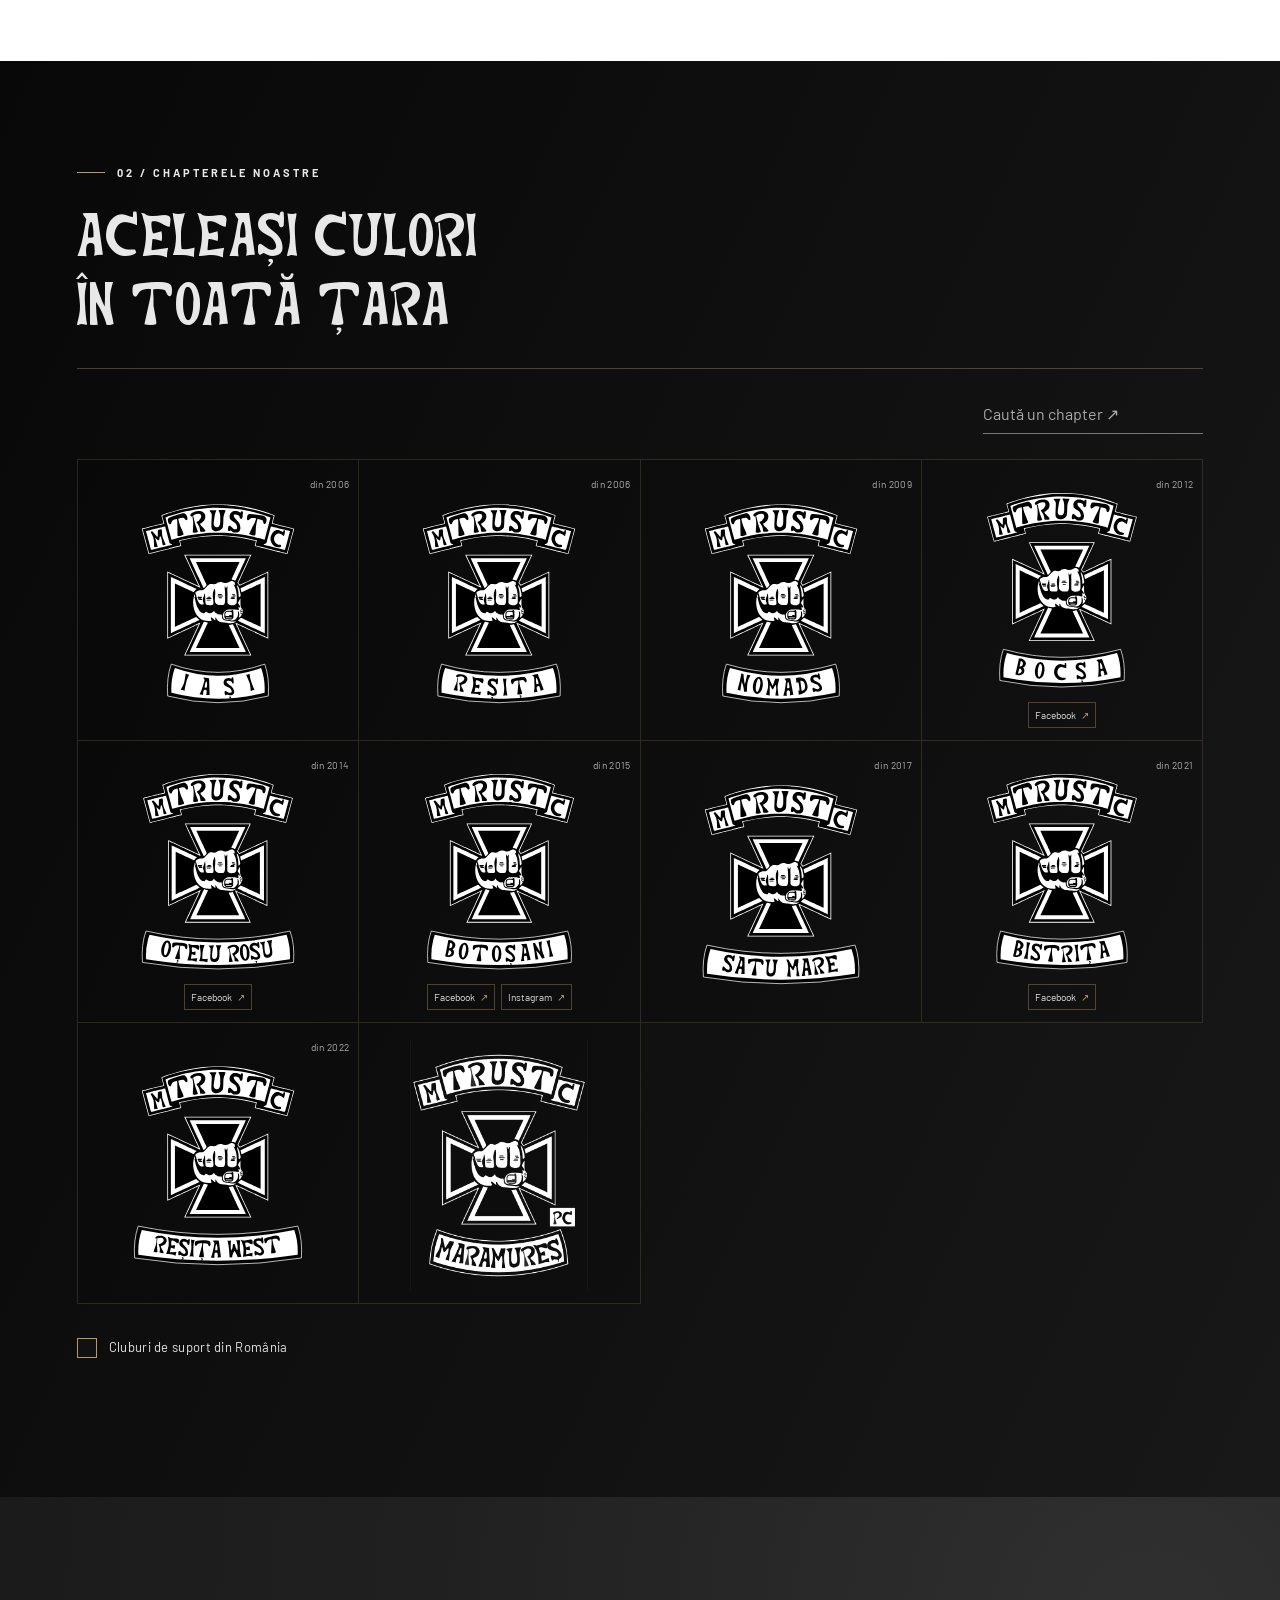
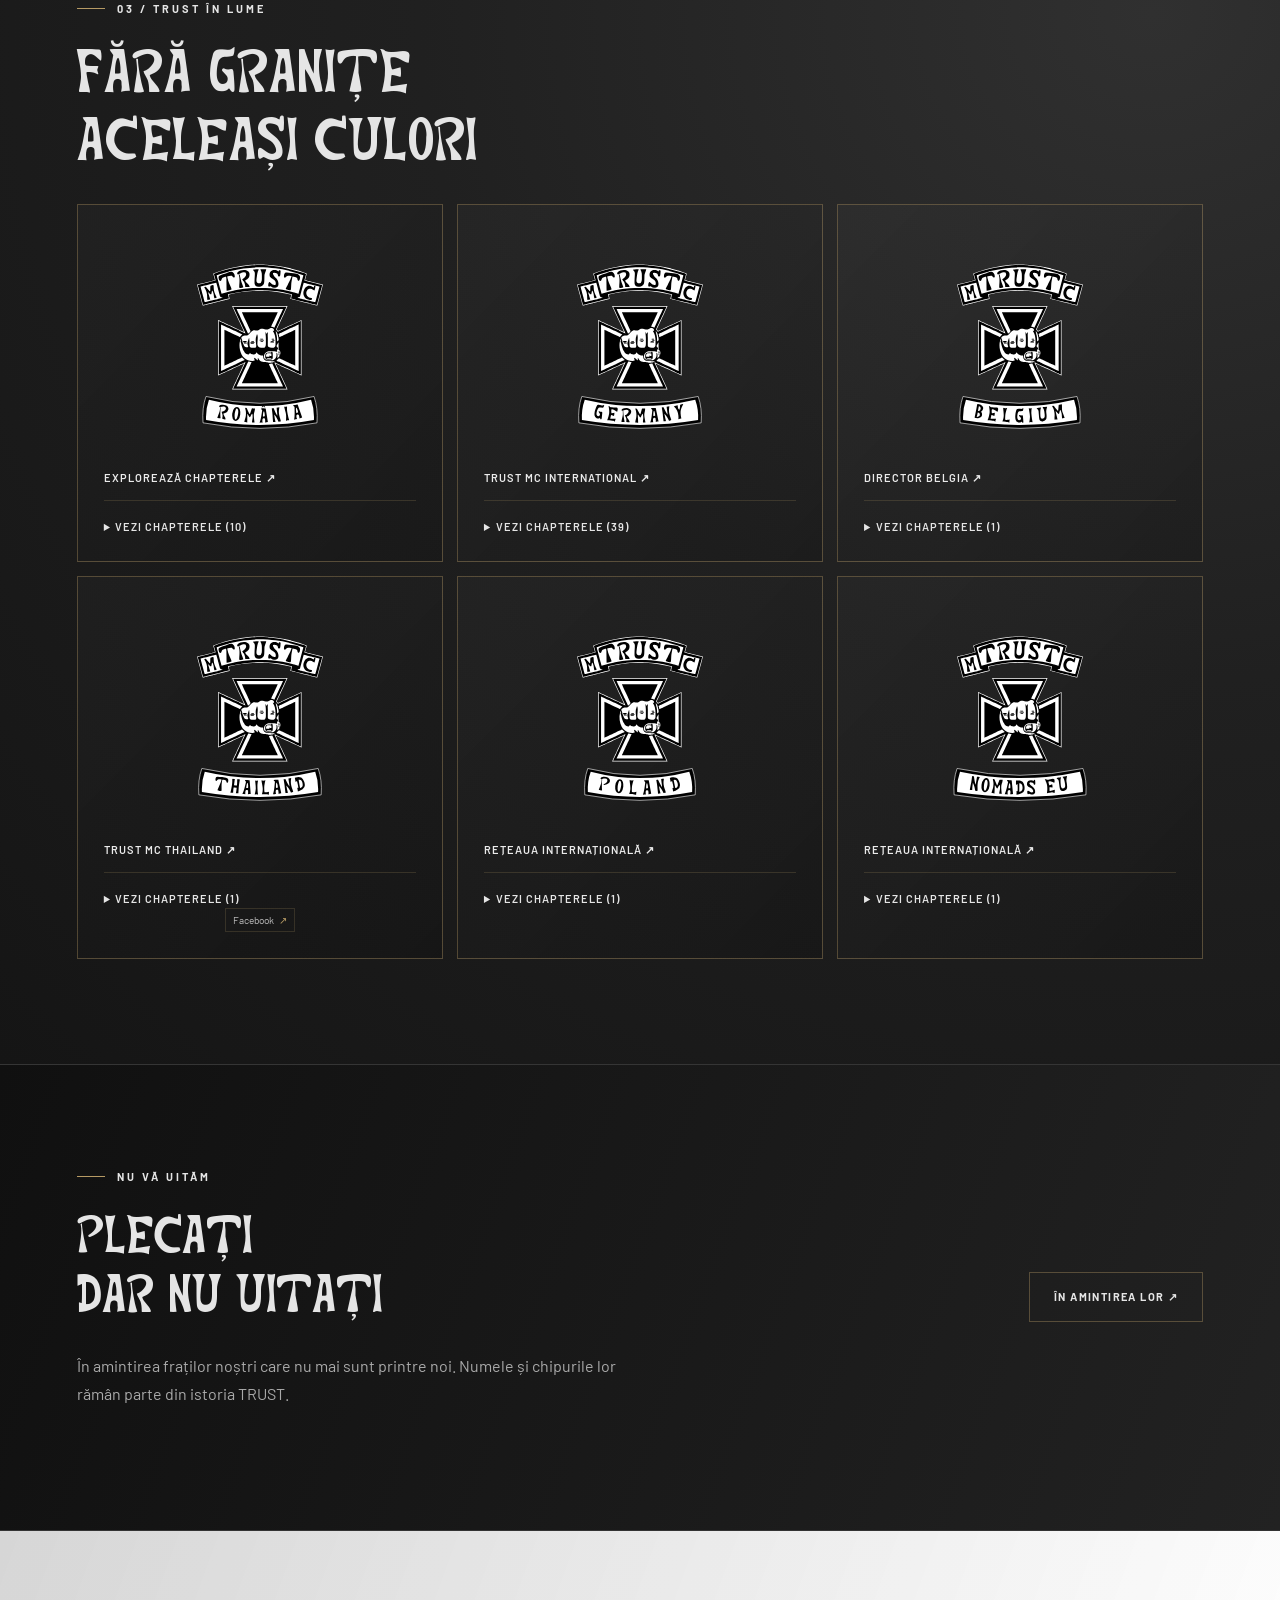
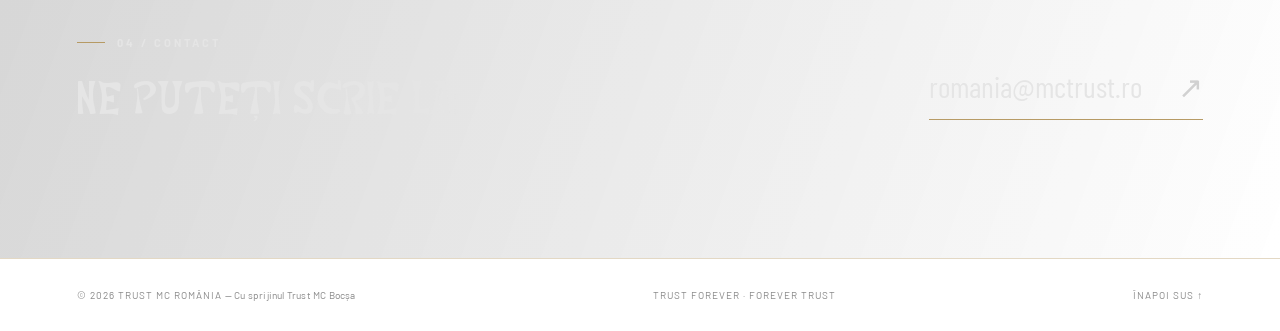
==== commit e4be7364: "Blend emblem backgrounds and shorten memorial intro" ====
--- a/index.html
+++ b/index.html
@@ -85,6 +85,8 @@
 .chapters .chapter,.chapters .chapter:has(.chapter-socials){position:relative;display:grid;grid-template-rows:minmax(0,1fr) auto;align-items:center;justify-items:center;aspect-ratio:1;min-height:0;min-width:0;padding:17px 12px 12px;text-align:center}
 .chapters .chapter .chapter-logo{grid-row:1;display:block;width:100%;height:100%;min-height:0;max-width:230px;object-fit:contain;margin:0;flex-shrink:0}
 .chapters .support-club .chapter-logo{padding:18px}
+.chapters .support-club .chapter-logo,
+.chapters .chapter-logo[src$="/maramures_pc.jpg"]{filter:grayscale(1) contrast(1.08);mix-blend-mode:screen}
 
 .chapter .chapter-since,.country .chapter-since{position:absolute;top:17px;right:9px;display:block;margin:0;text-align:right;font-size:10px;line-height:1.5;letter-spacing:.3px;color:#aaa}
 .country{position:relative}
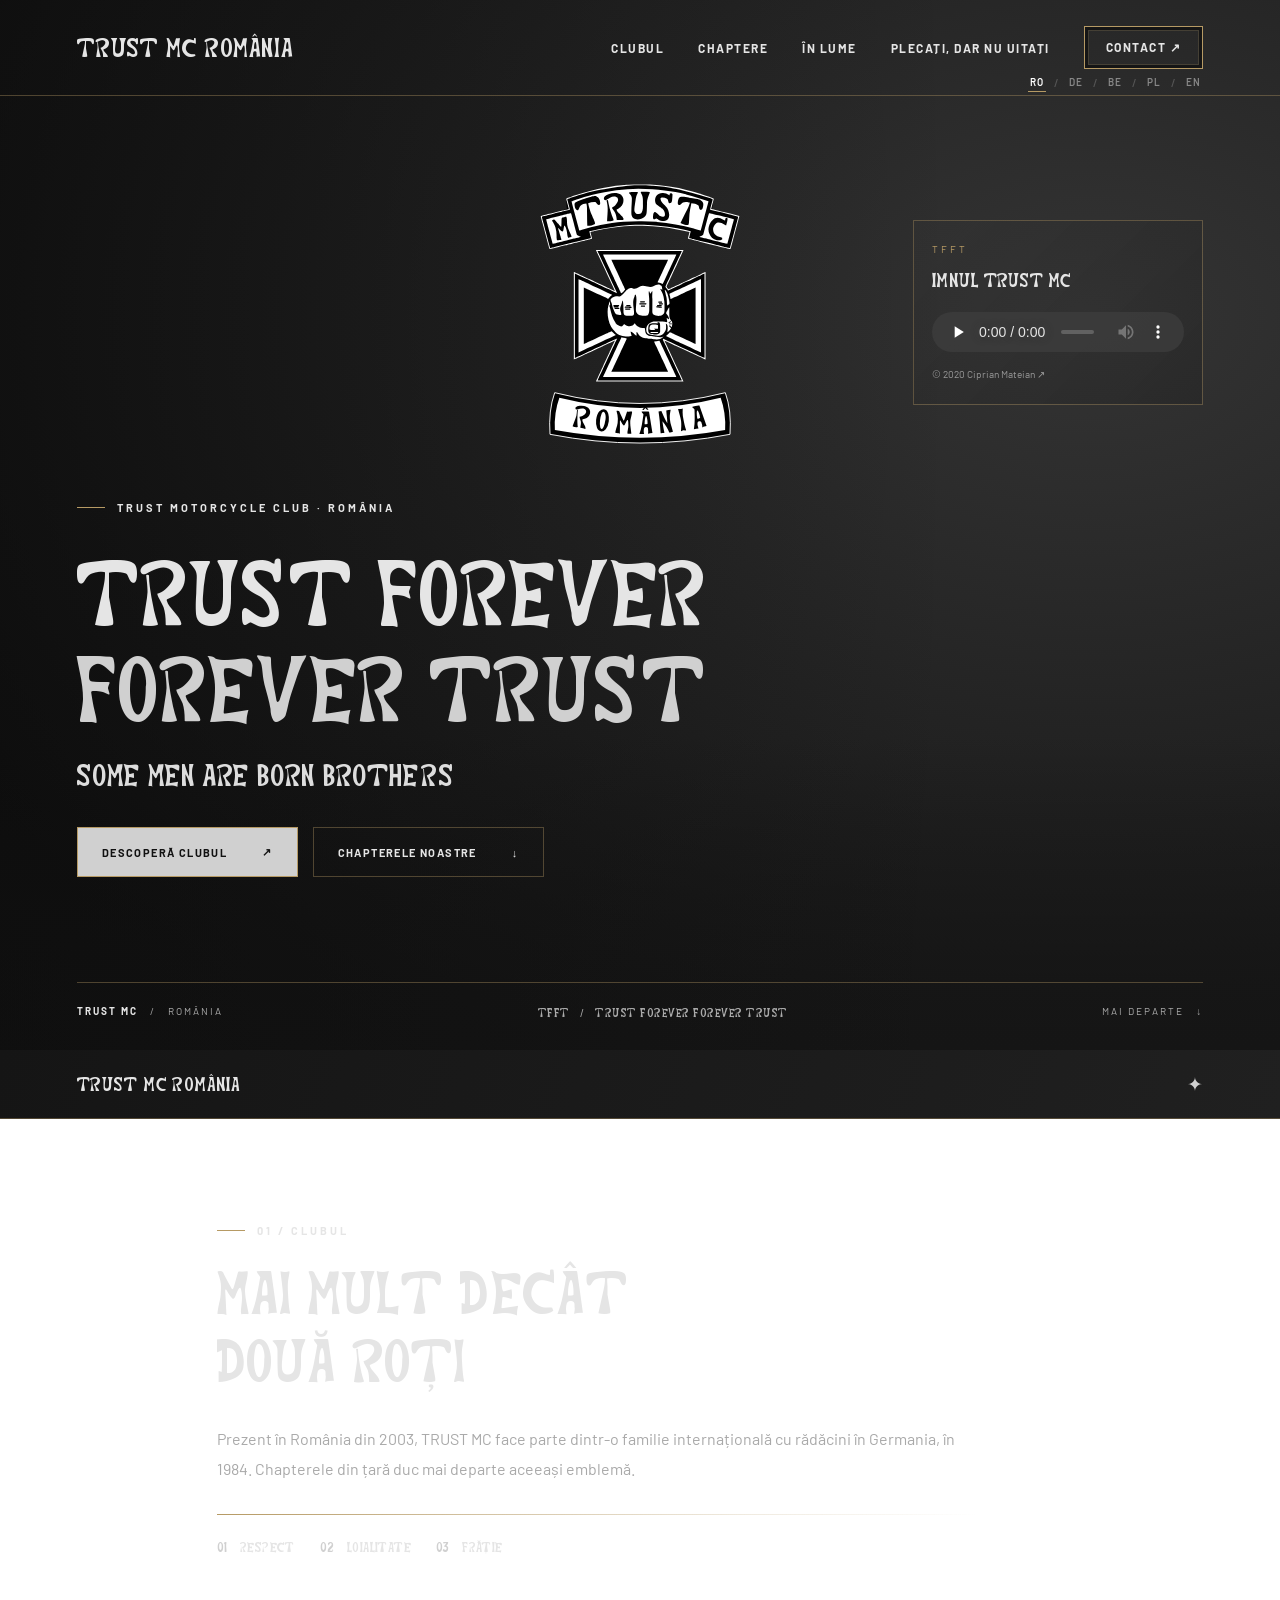
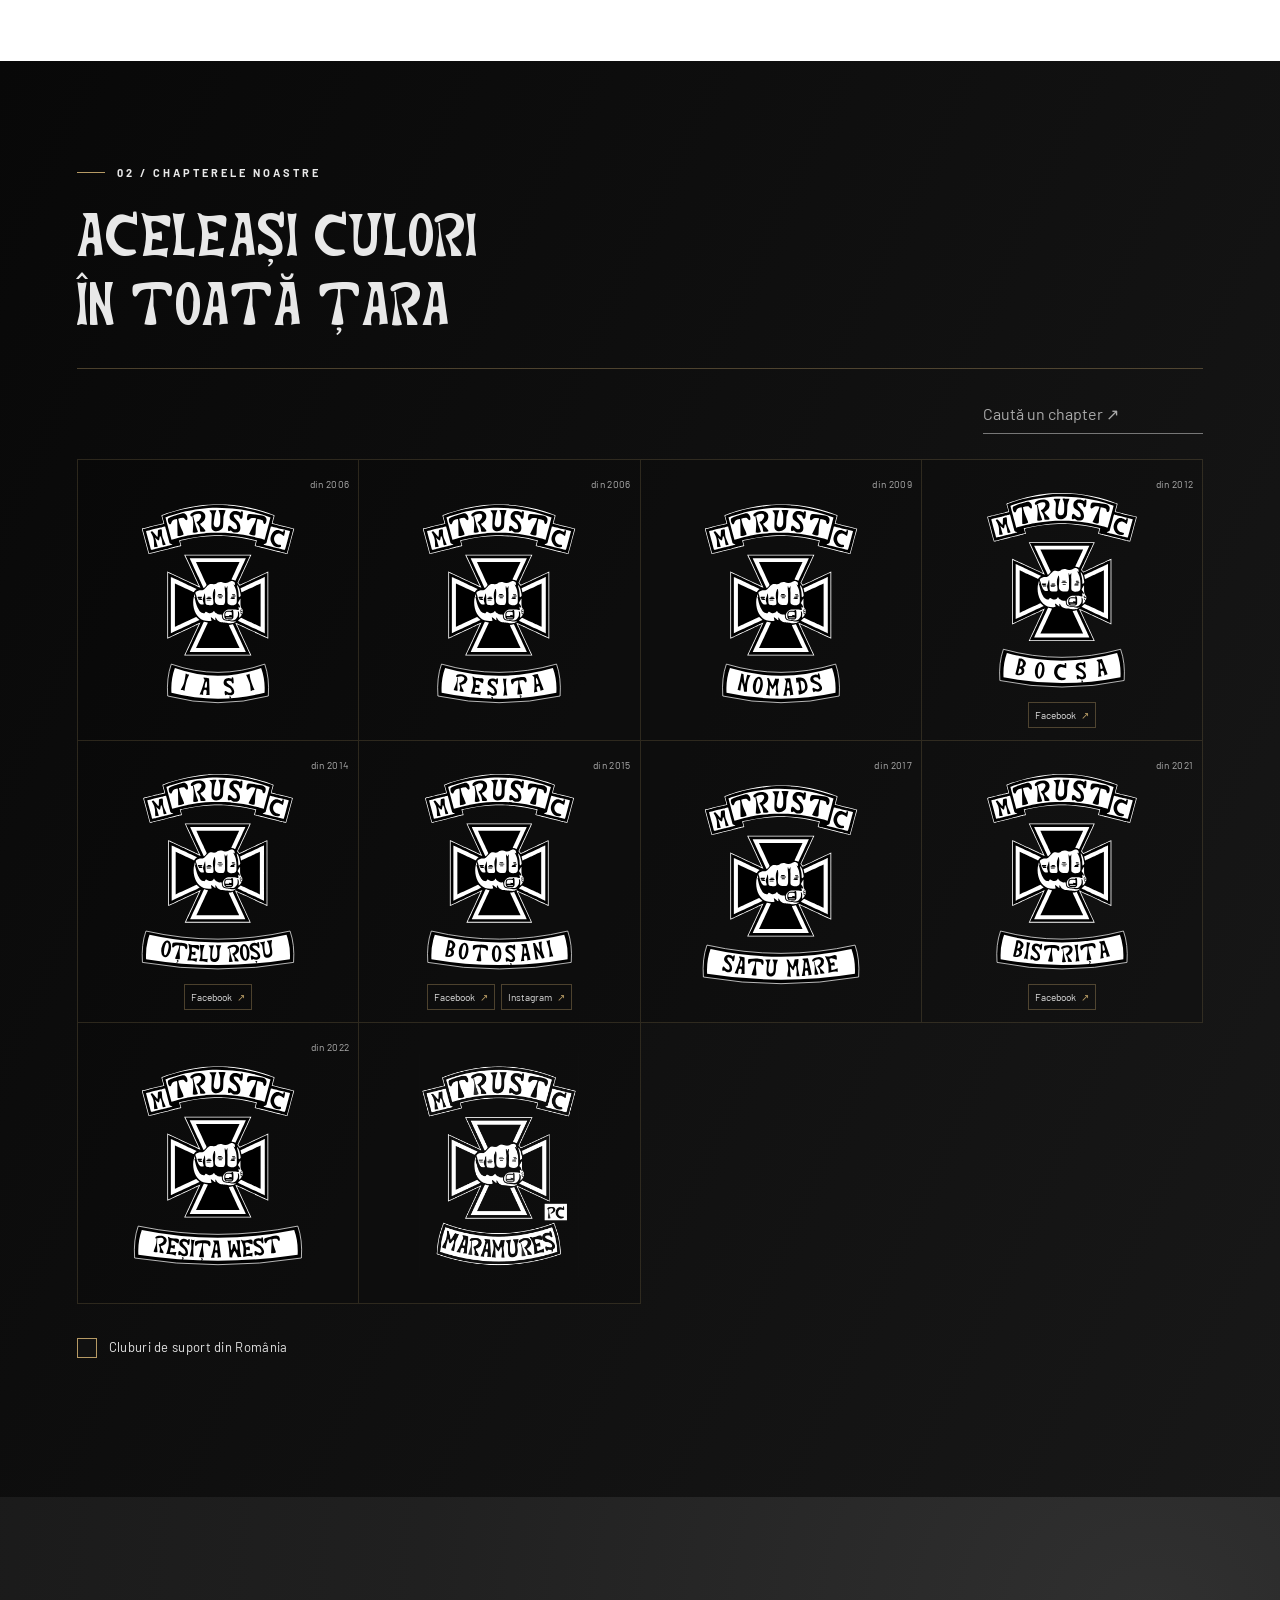
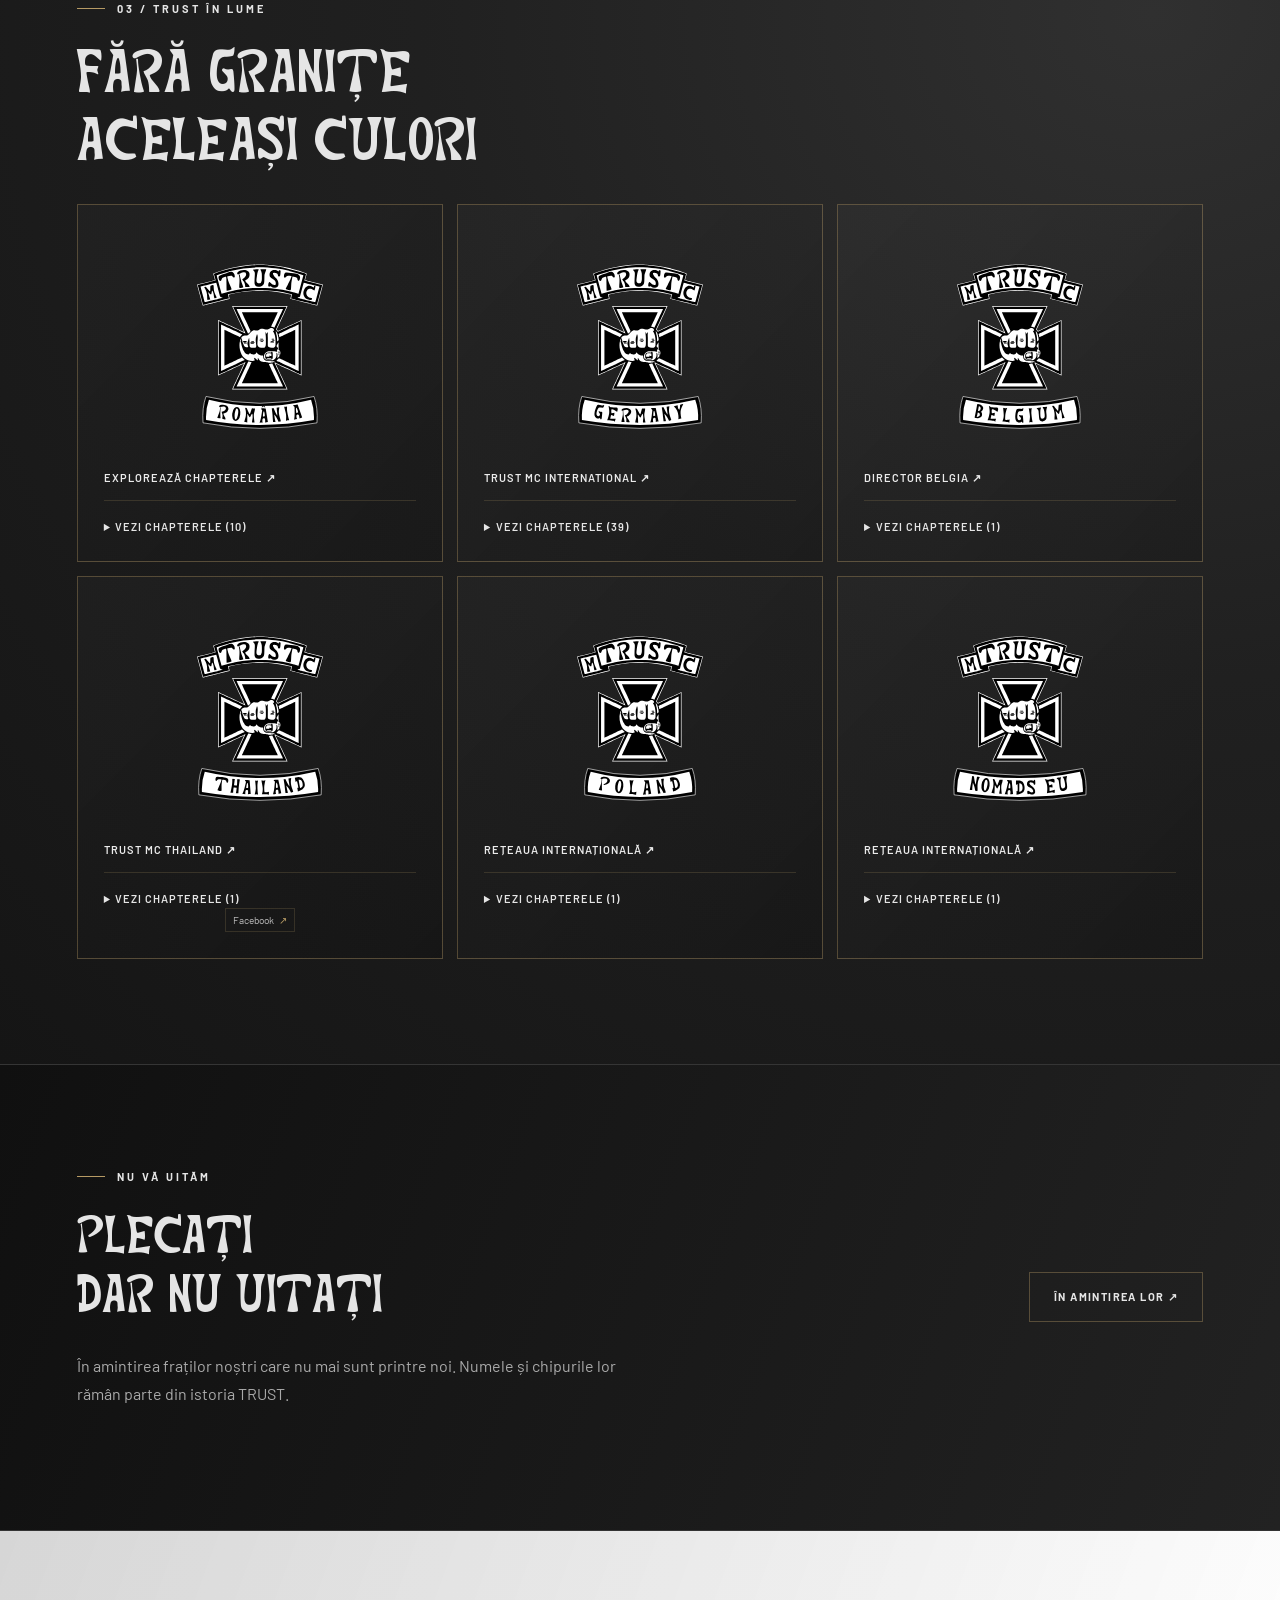
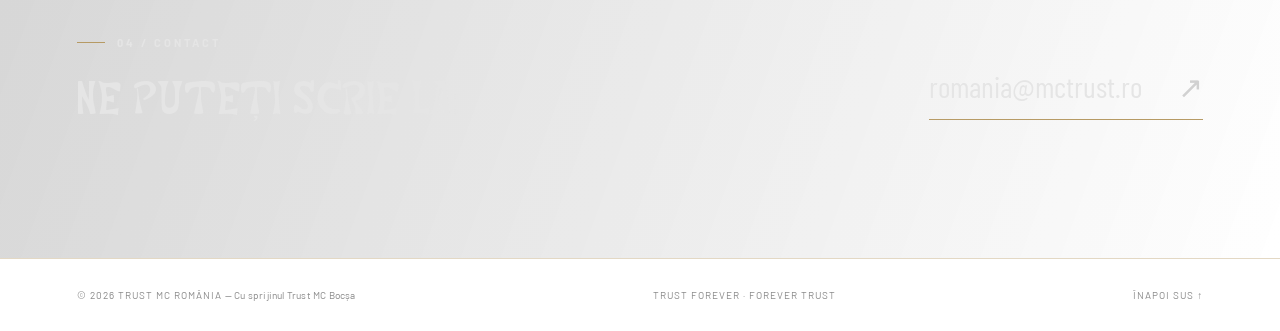
==== commit 81247864: "Remove road slogan and align Maramures PC emblem" ====
--- a/index.html
+++ b/index.html
@@ -86,7 +86,7 @@
 .chapters .chapter .chapter-logo{grid-row:1;display:block;width:100%;height:100%;min-height:0;max-width:230px;object-fit:contain;margin:0;flex-shrink:0}
 .chapters .support-club .chapter-logo{padding:18px}
 .chapters .support-club .chapter-logo,
-.chapters .chapter-logo[src$="/maramures_pc.jpg"]{filter:grayscale(1) contrast(1.08);mix-blend-mode:screen}
+.chapters .chapter-logo[src$="/maramures-pc-display.svg"]{filter:grayscale(1) contrast(1.08);mix-blend-mode:screen}
 
 .chapter .chapter-since,.country .chapter-since{position:absolute;top:17px;right:9px;display:block;margin:0;text-align:right;font-size:10px;line-height:1.5;letter-spacing:.3px;color:#aaa}
 .country{position:relative}
@@ -99,14 +99,14 @@
 </style><style>.chapters .chapter-socials{gap:6px;max-width:100%}.chapters .chapter-socials a{padding:5px 6px;gap:5px}.chapters .chapter-source{color:#aaa;border-color:#ffffff20}.chapter-source span:first-child{color:inherit}.country-references{border-top:1px solid var(--gold-faint);margin-top:18px;padding-top:12px;font-size:10px;color:#aaa}.country-references .chapter-socials{justify-content:flex-start;margin:0}.country-references a:hover{color:#eee}.country ul:has(.foreign-chapter-entry){columns:1;list-style:none;padding-left:0;max-height:360px;overflow-y:auto;overscroll-behavior:contain;scrollbar-width:thin}.foreign-chapter-entry{display:flex;flex-wrap:wrap;align-items:center;justify-content:space-between;gap:6px;border-bottom:1px solid #ffffff12;padding:9px 0}.foreign-chapter-name{font-size:12px}.foreign-chapter-entry .chapter-socials{display:flex;justify-content:flex-start;flex-wrap:wrap;margin:0;gap:6px}.country .chapter-socials a{display:inline-flex;gap:5px;align-items:center;border:1px solid var(--gold-faint);font-size:10px;line-height:1.4;padding:4px 7px;color:#bbb}.country .chapter-socials a:hover{border-color:var(--gold);color:#eee}</style><link rel="stylesheet" href="assets/creator-signature.css?v=2"><style>.hero .hero-motto{font-size:clamp(52px,7vw,108px);margin-bottom:18px}.hero .hero-submotto{font:400 clamp(19px,2.35vw,32px)/1.2 "Trust MC","Barlow Condensed",sans-serif;margin:0 0 18px;color:#ddd}@media(max-width:800px){.hero .hero-motto{font-size:clamp(35px,7.8vw,62px)}}</style><style>[data-app-install][hidden]{display:none}</style></head><body>
 <header class="wrap"><a class="brand" href="#" aria-label="TRUST MC România — acasă"><strong>TRUST MC ROMÂNIA</strong></a><nav id="nav" aria-label="Navigare principală"><a href="#club">CLUBUL</a><a href="#chaptere">CHAPTERE</a><a href="#international">ÎN LUME</a><a href="plecati-dar-nu-uitati.html">PLECAȚI, DAR NU UITAȚI</a><a href="#contact" class="contact-nav">CONTACT ↗</a></nav><button class="menu" aria-controls="nav" aria-expanded="false">MENIU ☰</button><div class="language-switch wrap" role="group" aria-label="Language"><button data-language="ro" lang="ro" aria-label="Română" aria-pressed="true">RO</button><span>/</span><button data-language="de" lang="de" aria-label="Deutsch" aria-pressed="false">DE</button><span>/</span><button data-language="nl" lang="nl" aria-label="Belgisch Nederlands" aria-pressed="false">BE</button><span>/</span><button data-language="pl" lang="pl" aria-label="Polski" aria-pressed="false">PL</button><span>/</span><button data-language="en" lang="en" aria-label="English" aria-pressed="false">EN</button></div></header>
 <main><div class="hero"><div class="wrap hero-content"><div class="hero-identity"><img class="hero-emblem" src="assets/romania-framed.svg" alt="Sigla TRUST MC România" width="300" height="300" fetchpriority="high"><aside class="anthem-card" aria-label="Imnul TRUST MC"><span class="anthem-kicker">TFFT</span><h2>IMNUL TRUST MC</h2><audio controls preload="none" aria-label="Ascultă imnul TRUST MC"><source src="assets/trust-mc-anthem.mp3" type="audio/mpeg"><a href="assets/trust-mc-anthem.mp3">Ascultă imnul TRUST MC</a></audio><a class="anthem-credit" href="https://www.youtube.com/watch?v=ivSDwLZ6h44" target="_blank" rel="noopener noreferrer">© 2020 Ciprian Mateian ↗</a></aside></div><div class="eyebrow">TRUST MOTORCYCLE CLUB · ROMÂNIA</div><h1 class="hero-motto">TRUST FOREVER<br><span>FOREVER TRUST</span></h1><p class="hero-submotto" translate="no">Some men are born brothers</p><div class="buttons"><a class="button primary" href="https://caiuspoputa-debug.github.io/trust-mc-apps/descarca/" data-app-install hidden>APLICAȚIA TRUST MC <span aria-hidden="true">↓</span></a><a class="button primary" href="#club">DESCOPERĂ CLUBUL <span>↗</span></a><a class="button" href="#chaptere">CHAPTERELE NOASTRE <span>↓</span></a></div></div><div class="hero-bottom"><span><b>TRUST MC</b> &nbsp; / &nbsp; ROMÂNIA</span><span>TFFT &nbsp; / &nbsp; TRUST FOREVER FOREVER TRUST</span><span>MAI DEPARTE &nbsp; ↓</span></div></div>
-<div class="rail"><div>TRUST MC ROMÂNIA</div><span>✦</span><div class="last">NE VEDEM PE DRUM</div></div>
+<div class="rail"><div>TRUST MC ROMÂNIA</div><span>✦</span></div>
 <section id="club"><div class="wrap intro"><div><div class="eyebrow">01 / CLUBUL</div><h2>MAI MULT DECÂT<br>DOUĂ ROȚI</h2><p>Prezent în România din 2003, TRUST MC face parte dintr-o familie internațională cu rădăcini în Germania, în 1984. Chapterele din țară duc mai departe aceeași emblemă.</p><div class="line"></div><div class="values"><div><span>01</span> RESPECT</div><div><span>02</span> LOIALITATE</div><div><span>03</span> FRĂȚIE</div></div></div></div></section>
 <section class="chapters" id="chaptere"><div class="wrap"><div class="section-head"><div><div class="eyebrow">02 / CHAPTERELE NOASTRE</div><h2>ACELEAȘI CULORI<br>ÎN TOATĂ ȚARA</h2></div></div><div class="tools"><input class="search" type="search" aria-label="Caută un chapter" placeholder="Caută un chapter ↗"></div><div class="chapter-grid" id="grid"></div><div class="support-controls"><label class="support-toggle"><input id="support-romania" type="checkbox" aria-controls="support-grid"><span>Cluburi de suport din România</span></label></div><div class="chapter-grid" id="support-grid" hidden></div><p class="empty" hidden>Nu am găsit un chapter. Încearcă alt nume.</p></div></section>
 <section id="international" style="background:#1c1c1c"><div class="wrap"><div class="section-head"><div><div class="eyebrow">03 / TRUST ÎN LUME</div><h2>FĂRĂ GRANIȚE<br>ACELEAȘI CULORI</h2></div></div><div class="world-grid" id="world"></div></div></section>
 <section class="remembrance-link"><div class="wrap"><div><div class="eyebrow">NU VĂ UITĂM</div><h2>PLECAȚI<br>DAR NU UITAȚI</h2><p>În amintirea fraților noștri care nu mai sunt printre noi. Numele și chipurile lor rămân parte din istoria TRUST.</p></div><a class="button" href="plecati-dar-nu-uitati.html">ÎN AMINTIREA LOR ↗</a></div></section><section class="contact" id="contact" style="border-top:1px solid #333333"><div class="wrap contact-inner"><div><div class="eyebrow">04 / CONTACT</div><h2>NE PUTEȚI SCRIE LA:</h2></div><a class="contact-link" href="mailto:romania@mctrust.ro">romania@mctrust.ro <span>↗</span></a></div></section></main>
 <footer><div class="wrap footer-inner"><span>© <span id="year"></span> TRUST MC ROMÂNIA <span class="footer-support">— Cu sprijinul Trust MC Bocșa</span></span><span>TRUST FOREVER · FOREVER TRUST</span><div class="footer-tail"><a href="#">ÎNAPOI SUS ↑</a></div></div></footer>
 <script>
-const chapterLogos={'Iași':'iasi-framed.svg','Nomads':'nomads-framed.svg','Bistrița':'bistrita-framed.svg','Reșița West':'resita-west-framed.svg','Bocșa':'bocsa-framed.svg','Oțelu Roșu':'otelu-rosu-framed.svg','Reșița':'resita-framed.svg','Botoșani':'botosani-framed.svg','Satu Mare':'satu-mare-framed.svg','Maramureș':'maramures_pc.jpg'};const chapters=[["Iași"], ["Nomads"], ["Bistrița"], ["Reșița West"], ["Bocșa"], ["Oțelu Roșu"], ["Reșița"], ["Botoșani"], ["Satu Mare"], ["Maramureș"]];const chapterOrder=['Iași','Reșița','Nomads','Bocșa','Oțelu Roșu','Botoșani','Satu Mare','Bistrița','Reșița West','Maramureș'];chapters.sort((a,b)=>chapterOrder.indexOf(a[0])-chapterOrder.indexOf(b[0]));const grid=document.querySelector('#grid');const clean=s=>s.normalize('NFD').replace(/[\u0300-\u036f]/g,'').toLowerCase();const foundationYears={"Iași": 2006, "Reșița": 2006, "Nomads": 2009, "Bocșa": 2012, "Oțelu Roșu": 2014, "Botoșani": 2015, "Satu Mare": 2017, "Bistrița": 2021, "Reșița West": 2022, "Iron Fist Bistrița": 2022};function foundationLabel(name){return foundationYears[name]?`<span class="chapter-since">din ${foundationYears[name]}</span>`:'';}const chapterSocials={"Bocșa": {"facebook": "https://www.facebook.com/tmcbocsa"}, "Botoșani": {"facebook": "https://www.facebook.com/TrustMcBotosani", "instagram": "https://www.instagram.com/trustmcbotosani/"}, "Iron Fist Botoșani": {"facebook": "https://www.facebook.com/ironfistbotosani"}, "Bistrița": {"facebook": "https://www.facebook.com/share/1QLMhcB3fn/"}, "Oțelu Roșu": {"facebook": "https://www.facebook.com/share/1DrFEEfXmq/"}, "Iron Fist Bistrița": {"instagram": "https://www.instagram.com/ironfistmcbistrita20/"}, "Siam Nomads": {"facebook": "https://www.facebook.com/trustmcthailand"}};
+const chapterLogos={'Iași':'iasi-framed.svg','Nomads':'nomads-framed.svg','Bistrița':'bistrita-framed.svg','Reșița West':'resita-west-framed.svg','Bocșa':'bocsa-framed.svg','Oțelu Roșu':'otelu-rosu-framed.svg','Reșița':'resita-framed.svg','Botoșani':'botosani-framed.svg','Satu Mare':'satu-mare-framed.svg','Maramureș':'maramures-pc-display.svg'};const chapters=[["Iași"], ["Nomads"], ["Bistrița"], ["Reșița West"], ["Bocșa"], ["Oțelu Roșu"], ["Reșița"], ["Botoșani"], ["Satu Mare"], ["Maramureș"]];const chapterOrder=['Iași','Reșița','Nomads','Bocșa','Oțelu Roșu','Botoșani','Satu Mare','Bistrița','Reșița West','Maramureș'];chapters.sort((a,b)=>chapterOrder.indexOf(a[0])-chapterOrder.indexOf(b[0]));const grid=document.querySelector('#grid');const clean=s=>s.normalize('NFD').replace(/[\u0300-\u036f]/g,'').toLowerCase();const foundationYears={"Iași": 2006, "Reșița": 2006, "Nomads": 2009, "Bocșa": 2012, "Oțelu Roșu": 2014, "Botoșani": 2015, "Satu Mare": 2017, "Bistrița": 2021, "Reșița West": 2022, "Iron Fist Bistrița": 2022};function foundationLabel(name){return foundationYears[name]?`<span class="chapter-since">din ${foundationYears[name]}</span>`:'';}const chapterSocials={"Bocșa": {"facebook": "https://www.facebook.com/tmcbocsa"}, "Botoșani": {"facebook": "https://www.facebook.com/TrustMcBotosani", "instagram": "https://www.instagram.com/trustmcbotosani/"}, "Iron Fist Botoșani": {"facebook": "https://www.facebook.com/ironfistbotosani"}, "Bistrița": {"facebook": "https://www.facebook.com/share/1QLMhcB3fn/"}, "Oțelu Roșu": {"facebook": "https://www.facebook.com/share/1DrFEEfXmq/"}, "Iron Fist Bistrița": {"instagram": "https://www.instagram.com/ironfistmcbistrita20/"}, "Siam Nomads": {"facebook": "https://www.facebook.com/trustmcthailand"}};
 function socialLinks(name){const links=chapterSocials[name]||{};if(!Object.keys(links).length)return "";return '<div class="chapter-socials">'+Object.entries(links).map(([platform,url])=>`<a href="${url}" target="_blank" rel="noopener noreferrer" aria-label="${platform==='facebook'?'Facebook':'Instagram'} · ${name}">${platform==='facebook'?'Facebook':'Instagram'} <span aria-hidden="true">↗</span></a>`).join('')+'</div>'}
 function foreignChapterLinks(country,name){return `<li class="foreign-chapter-entry"><span class="foreign-chapter-name">${name}</span>${socialLinks(name)}</li>`;}
 const supportRomania=[{"name": "Iron Fist Iași", "image": "assets/support-romania-75.png"}, {"name": "Iron Fist Bucovina", "image": "assets/support-romania-76.png"}, {"name": "Iron Fist Central", "image": "assets/support-romania-77.png"}, {"name": "Iron Fist Bistrița", "image": "assets/support-romania-78.png"}, {"name": "Iron Fist Reșița West", "image": "assets/support-romania-79.png"}, {"name": "Iron Fist Botoșani", "image": "assets/support-romania-80.png"}, {"name": "Black Fist Riders Club", "image": "assets/support-romania-81.png"}];function render(){const query=clean(document.querySelector('.search').value);const showingSupport=document.querySelector('#support-romania').checked;const filtered=chapters.filter(c=>clean(c[0]).includes(query));grid.innerHTML=filtered.map(c=>`<article class="chapter">${foundationLabel(c[0])}<img class="chapter-logo" src="assets/${chapterLogos[c[0]]}" alt="${c[0]}" loading="lazy" width="150" height="180">${socialLinks(c[0])}</article>`).join('');const supportGrid=document.querySelector('#support-grid');const supportFiltered=supportRomania.filter(c=>clean(c.name).includes(query));supportGrid.hidden=!showingSupport||supportFiltered.length===0;supportGrid.innerHTML=showingSupport?supportFiltered.map(c=>`<article class="chapter support-club">${foundationLabel(c.name)}<img class="chapter-logo" src="${c.image}" alt="${c.name}" loading="lazy" width="150" height="180">${socialLinks(c.name)}</article>`).join(''):'';document.querySelector('.empty').hidden=filtered.length>0||(showingSupport&&supportFiltered.length>0)}document.querySelector('#support-romania').addEventListener('change',render);document.querySelector('.search').addEventListener('input',render);document.querySelector('.menu').addEventListener('click',e=>{const open=document.querySelector('#nav').classList.toggle('open');e.currentTarget.setAttribute('aria-expanded',open)});document.querySelectorAll('nav a').forEach(a=>a.addEventListener('click',()=>{document.querySelector('#nav').classList.remove('open');document.querySelector('.menu').setAttribute('aria-expanded','false')}));document.querySelector('#year').textContent=new Date().getFullYear();render();
@@ -120,7 +120,7 @@
 {name:'Nomads EU',code:'EU',year:'2018',text:'Componenta Nomads a familiei TRUST din Europa.',url:'https://trustmc.eu/',label:'REȚEAUA INTERNAȚIONALĂ',chapters:['Nomads EU']}
 ];document.querySelector('#world').innerHTML=international.map(c=>`<article class="country ${c.home?'home':''}"><img class="country-logo" src="assets/${countryLogos[c.code]}-framed.svg" alt="Sigla TRUST MC ${c.name}" width="190" height="200" loading="lazy"><a href="${c.url}" ${c.home?'':'target="_blank" rel="noopener"'}>${c.label} ↗</a><details><summary>VEZI CHAPTERELE (${c.chapters.length})</summary><ul>${c.chapters.map(n=>c.home?`<li>${n}</li>`:foreignChapterLinks(c.code,n)).join('')}</ul></details>${c.code==='TH'?socialLinks('Siam Nomads'):''}</article>`).join('');
 </script><script>(()=>{
-const messages={"de": {". Apasă pe o imagine pentru a o vedea integral, mărită.": ". Klicken Sie auf ein Bild, um es vollständig und vergrößert anzuzeigen.", "/   ROMÂNIA": "/ RUMÄNIEN", "01 / CLUBUL": "01 / DER CLUB", "02 / CHAPTERELE NOASTRE": "02 / UNSERE KAPITEL", "03 / TRUST ÎN LUME": "03 / VERTRAUEN IN DIE WELT", "ACELEAȘI CULORI": "DIE GLEICHEN FARBEN", "Alege imaginile comemorative": "Wählen Sie die Erinnerungsbilder aus", "Belgia": "Belgien", "CHAPTERE": "CHAPTER", "CHAPTERELE NOASTRE": "UNSERE CHAPTER", "CLUBUL": "DER CLUB", "CONTACT ↗": "KONTAKT ↗", "Casa acestui site. Directorul complet al chapterelor și contactele locale.": "Startseite dieser Website. Vollständiges Verzeichnis der Kapitel und lokalen Kontakte.", "Caută un chapter": "Suchen Sie nach einem Kapitel", "Caută un chapter ↗": "Chapter suchen ↗", "Componenta Nomads a familiei TRUST din Europa.": "Die Nomads-Komponente der TRUST-Familie in Europa.", "DAR NU UITAȚI": "ABER NICHT VERGESSEN", "DESCARCĂ APK": "APK HERUNTERLADEN", "DESCOPERĂ CLUBUL": "ENTDECKEN SIE DEN CLUB", "DIN": "SEIT", "DIRECTOR BELGIA": "DIREKTOR BELGIEN", "DOUĂ ROȚI": "ZWEI RÄDER", "EXPLOREAZĂ CHAPTERELE": "ERKUNDEN SIE DIE KAPITEL", "FAMILIA INTERNAȚIONALĂ": "DIE INTERNATIONALE FAMILIE", "FRĂȚIE": "BRUDERSCHAFT", "Familia TRUST în Asia. Află mai multe despre Siam Nomads.": "Die TRUST-Familie in Asien. Erfahren Sie mehr über Siam Nomads.", "FĂRĂ GRANIȚE": "OHNE GRENZEN", "Germania": "Deutschland", "Imagine comemorativă mărită": "Vergrößertes Erinnerungsbild", "Imagini preluate din paginile comemorative": "Bilder von den Gedenkseiten", "LOIALITATE": "LOYALITÄT", "MAI DEPARTE   ↓": "WEITER ↓", "MAI MULT DECÂT": "MEHR ALS", "MENIU ☰": "MENÜ ☰", "Mărește imaginea comemorativă pentru": "Erinnerungsbild vergrößern für", "NE VEDEM PE DRUM": "Wir sehen uns unterwegs", "NU VĂ UITĂM": "WIR VERGESSEN EUCH NICHT", "Navigare principală": "Hauptnavigation", "Nu am găsit un chapter. Încearcă alt nume.": "Kein Chapter gefunden. Versuche einen anderen Namen.", "Originea TRUST MC. Descoperă chapterele din rețeaua germană.": "Ursprung von TRUST MC. Entdecken Sie die Kapitel im deutschen Netzwerk.", "PLECAȚI": "GEGANGEN", "PLECAȚI, DAR NU UITAȚI": "GEGANGEN, ABER NICHT VERGESSEN", "Plecați dar nu uitați — TRUST MC România": "Gehen Sie hin, aber vergessen Sie nicht – VERTRAUEN Sie MC Rumänien", "Polonia": "Polen", "Prezența TRUST MC în Belgia, parte din familia internațională.": "TRUST MC-Präsenz in Belgien, Teil der internationalen Familie.", "Prezența TRUST MC în Polonia, prezentată în rețeaua internațională.": "Die Präsenz von TRUST MC in Polen, präsentiert im internationalen Netzwerk.", "RESPECT": "RESPEKTIEREN", "REȚEAUA INTERNAȚIONALĂ": "INTERNATIONALES NETZWERK", "ROMÂNIA": "RUMÄNIEN", "Rețeaua internațională:": "Internationales Netzwerk:", "România": "Rumänien", "România rămâne casa acestui site. De aici, descoperă familia TRUST din Germania, Belgia, Thailanda și Polonia, alături de Nomads EU.": "Rumänien bleibt die Heimat dieser Website. Entdecken Sie von hier aus die TRUST-Familie aus Deutschland, Belgien, Thailand und Polen sowie Nomads EU.", "SITE PRINCIPAL": "HAUPTSEITE", "Sursa TRUST MC ↗": "Quelle TRUST MC ↗", "TOȚI FRAȚII": "ALLE BRÜDER", "TRUST MC INTERNATIONAL": "VERTRAUEN SIE MC INTERNATIONAL", "TRUST MC România": "TRUST MC Rumänien", "TRUST MC România — Trust Forever Forever Trust": "TRUST MC Rumänien – Trust Forever Forever Trust", "TRUST MC România — acasă": "TRUST MC Rumänien – zu Hause", "TRUST MC THAILAND": "VERTRAUEN SIE MC THAILAND", "TRUST MOTORCYCLE CLUB · ROMÂNIA": "TRUST MOTORCYCLE CLUB · RUMÄNIEN", "Thailanda": "Thailand", "VEZI CHAPTERELE": "CHAPTER ANSEHEN", "ÎN AMINTIREA LOR ↗": "IN IHRER ERINNERUNG ↗", "ÎN LUME": "WELTWEIT", "ÎN TOATĂ ȚARA": "IM GANZEN LAND", "ÎNAPOI SUS ↑": "SICHERN ↑", "ÎNCHIDE ×": "SCHLIESSEN ×", "În amintirea fraților noștri care nu mai sunt printre noi. Numele și chipurile lor rămân parte din istoria TRUST.": "Im Gedenken an unsere Brüder, die nicht mehr bei uns sind. Ihre Namen und Gesichter bleiben Teil der Geschichte von TRUST.", "În amintirea fraților noștri care nu mai sunt printre noi. Păstrăm cu respect numele, chipurile și amintirea lor, așa cum sunt cinstite de familia TRUST.": "Im Gedenken an unsere Brüder, die nicht mehr bei uns sind. Wir bewahren ihre Namen, Gesichter und ihr Andenken respektvoll, so wie es die TRUST-Familie ehrt.", "În amintirea lui": "In seiner Erinnerung", "și": "Und", "— Cu sprijinul Trust MC Bocșa": "— Mit Unterstützung von Trust MC Bocșa", "NE PUTEȚI SCRIE LA:": "SIE KÖNNEN UNS SCHREIBEN AN:", "Cluburi de suport din România": "Supportclubs in Rumänien", "APLICAȚIA TRUST MC": "TRUST MC APP", "din": "seit", "IMNUL TRUST MC": "DIE TRUST MC HYMNE", "Imnul TRUST MC": "Die TRUST MC Hymne", "Ascultă imnul TRUST MC": "Die TRUST MC Hymne anhören", "Sursă": "Quelle", "04 / CONTACT": "04 / KONTAKT", "Prezent în România din 2003, TRUST MC face parte dintr-o familie internațională cu rădăcini în Germania, în 1984. Chapterele din țară duc mai departe aceeași emblemă.": "TRUST MC ist seit 2003 in Rumänien präsent und Teil einer internationalen Familie, deren Wurzeln 1984 in Deutschland liegen. Die Chapter des Landes führen das gleiche Emblem fort."}, "nl": {". Apasă pe o imagine pentru a o vedea integral, mărită.": ". Klik op een afbeelding om deze volledig en vergroot te zien.", "/   ROMÂNIA": "/ ROEMENIË", "01 / CLUBUL": "01 / DE CLUB", "02 / CHAPTERELE NOASTRE": "02 / ONZE HOOFDSTUKKEN", "03 / TRUST ÎN LUME": "03 / TRUST IN DE WERELD", "ACELEAȘI CULORI": "DEZELFDE KLEUREN", "Alege imaginile comemorative": "Kies de herdenkingsafbeeldingen", "Belgia": "België", "CHAPTERE": "CHAPTERS", "CHAPTERELE NOASTRE": "ONZE CHAPTERS", "CLUBUL": "DE CLUB", "CONTACT ↗": "CONTACT ↗", "Casa acestui site. Directorul complet al chapterelor și contactele locale.": "Thuisbasis van deze site. Volledige lijst met hoofdstukken en lokale contacten.", "Caută un chapter": "Zoek een hoofdstuk", "Caută un chapter ↗": "Zoek een chapter ↗", "Componenta Nomads a familiei TRUST din Europa.": "De Nomads-component van de TRUST-familie in Europa.", "DAR NU UITAȚI": "MAAR NIET VERGETEN", "DESCARCĂ APK": "APK DOWNLOADEN", "DESCOPERĂ CLUBUL": "ONTDEK DE CLUB", "DIN": "SINDS", "DIRECTOR BELGIA": "DIRECTEUR BELGIË", "DOUĂ ROȚI": "TWEE WIELEN", "EXPLOREAZĂ CHAPTERELE": "ONTDEK DE HOOFDSTUKKEN", "FAMILIA INTERNAȚIONALĂ": "DE INTERNATIONALE FAMILIE", "FRĂȚIE": "BROEDERSCHAP", "Familia TRUST în Asia. Află mai multe despre Siam Nomads.": "De TRUST-familie in Azië. Meer informatie over Siam Nomaden.", "FĂRĂ GRANIȚE": "ZONDER GRENZEN", "Germania": "Duitsland", "Imagine comemorativă mărită": "Vergrote herdenkingsafbeelding", "Imagini preluate din paginile comemorative": "Afbeeldingen afkomstig van de herdenkingspagina's", "LOIALITATE": "LOYALITEIT", "MAI DEPARTE   ↓": "VERDER ↓", "MAI MULT DECÂT": "MEER DAN", "MENIU ☰": "MENU☰", "Mărește imaginea comemorativă pentru": "Herdenkingsafbeelding vergroten voor", "NE VEDEM PE DRUM": "TOT ONDERWEG", "NU VĂ UITĂM": "WIJ VERGETEN JULLIE NIET", "Navigare principală": "Hoofdnavigatie", "Nu am găsit un chapter. Încearcă alt nume.": "Geen chapter gevonden. Probeer een andere naam.", "Originea TRUST MC. Descoperă chapterele din rețeaua germană.": "Oorsprong van TRUST MC. Ontdek de hoofdstukken in het Duitse netwerk.", "PLECAȚI": "HEENGEGAAN", "PLECAȚI, DAR NU UITAȚI": "HEENGEGAAN, MAAR NIET VERGETEN", "Plecați dar nu uitați — TRUST MC România": "Ga maar vergeet het niet - TRUST MC Roemenië", "Polonia": "Polen", "Prezența TRUST MC în Belgia, parte din familia internațională.": "TRUST MC aanwezigheid in België, onderdeel van de internationale familie.", "Prezența TRUST MC în Polonia, prezentată în rețeaua internațională.": "De aanwezigheid van TRUST MC in Polen, gepresenteerd in het internationale netwerk.", "RESPECT": "RESPECT", "REȚEAUA INTERNAȚIONALĂ": "INTERNATIONAAL NETWERK", "ROMÂNIA": "ROEMENIË", "Rețeaua internațională:": "Internationaal netwerk:", "România": "Roemenië", "România rămâne casa acestui site. De aici, descoperă familia TRUST din Germania, Belgia, Thailanda și Polonia, alături de Nomads EU.": "Roemenië blijft de thuisbasis van deze site. Ontdek vanaf hier de TRUST-familie uit Duitsland, België, Thailand en Polen, samen met Nomads EU.", "SITE PRINCIPAL": "HOOFDPLAATS", "Sursa TRUST MC ↗": "Bron TRUST MC ↗", "TOȚI FRAȚII": "ALLE BROERS", "TRUST MC INTERNATIONAL": "TRUST MC INTERNATIONAAL", "TRUST MC România": "TRUST MC Roemenië", "TRUST MC România — Trust Forever Forever Trust": "TRUST MC Roemenië — Trust Forever Forever Trust", "TRUST MC România — acasă": "TRUST MC Roemenië — thuis", "TRUST MC THAILAND": "VERTROUW MC THAILAND", "TRUST MOTORCYCLE CLUB · ROMÂNIA": "TRUST MOTORCYCLE CLUB · ROEMENIË", "Thailanda": "Thailand", "VEZI CHAPTERELE": "BEKIJK DE CHAPTERS", "ÎN AMINTIREA LOR ↗": "IN HUN GEHEUGEN ↗", "ÎN LUME": "WERELDWIJD", "ÎN TOATĂ ȚARA": "DOOR HET HELE LAND", "ÎNAPOI SUS ↑": "BACK-UP ↑", "ÎNCHIDE ×": "SLUIT ×", "În amintirea fraților noștri care nu mai sunt printre noi. Numele și chipurile lor rămân parte din istoria TRUST.": "Ter nagedachtenis aan onze broeders die niet meer bij ons zijn. Hun namen en gezichten blijven deel uitmaken van de geschiedenis van TRUST.", "În amintirea fraților noștri care nu mai sunt printre noi. Păstrăm cu respect numele, chipurile și amintirea lor, așa cum sunt cinstite de familia TRUST.": "Ter nagedachtenis aan onze broeders die niet meer bij ons zijn. We bewaren respectvol hun namen, gezichten en herinnering, zoals geëerd door de TRUST-familie.", "În amintirea lui": "In zijn herinnering", "și": "En", "— Cu sprijinul Trust MC Bocșa": "— Met steun van Trust MC Bocșa", "NE PUTEȚI SCRIE LA:": "U KUNT ONS SCHRIJVEN OP:", "Cluburi de suport din România": "Supportclubs in Roemenië", "APLICAȚIA TRUST MC": "TRUST MC APP", "din": "sinds", "IMNUL TRUST MC": "HET TRUST MC LIED", "Imnul TRUST MC": "Het TRUST MC lied", "Ascultă imnul TRUST MC": "Luister naar het TRUST MC lied", "Sursă": "Bron", "04 / CONTACT": "04 / CONTACT", "Prezent în România din 2003, TRUST MC face parte dintr-o familie internațională cu rădăcini în Germania, în 1984. Chapterele din țară duc mai departe aceeași emblemă.": "TRUST MC is sinds 2003 aanwezig in Roemenië en maakt deel uit van een internationale familie met wortels in Duitsland, in 1984. De chapters in het land zetten hetzelfde embleem voort."}, "pl": {". Apasă pe o imagine pentru a o vedea integral, mărită.": ". Kliknij na obrazek, żeby zobaczyć go w całości, w powiększeniu.", "/   ROMÂNIA": "/ RUMUNIA", "01 / CLUBUL": "01 / KLUB", "02 / CHAPTERELE NOASTRE": "02 / NASZE ROZDZIAŁY", "03 / TRUST ÎN LUME": "03 / ZAUFANIE DO ŚWIATA", "ACELEAȘI CULORI": "SAME KOLORY", "Alege imaginile comemorative": "Wybierz pamiątkowe obrazy", "Belgia": "Belgia", "CHAPTERE": "CHAPTERY", "CHAPTERELE NOASTRE": "NASZE CHAPTERY", "CLUBUL": "KLUB", "CONTACT ↗": "KONTAKT ↗", "Casa acestui site. Directorul complet al chapterelor și contactele locale.": "Strona główna tej witryny. Kompletny katalog rozdziałów i kontaktów lokalnych.", "Caută un chapter": "Wyszukaj rozdział", "Caută un chapter ↗": "Szukaj chapteru ↗", "Componenta Nomads a familiei TRUST din Europa.": "Część Nomads rodziny TRUST w Europie.", "DAR NU UITAȚI": "ALE NIE ZAPOMNIANI", "DESCARCĂ APK": "POBIERZ APK", "DESCOPERĂ CLUBUL": "ODKRYJ KLUB", "DIN": "OD", "DIRECTOR BELGIA": "DYREKTOR BELGIA", "DOUĂ ROȚI": "DWA KOŁA", "EXPLOREAZĂ CHAPTERELE": "ODKRYJ ROZDZIAŁY", "FAMILIA INTERNAȚIONALĂ": "MIĘDZYNARODOWA RODZINA", "FRĂȚIE": "BRATERSTWO", "Familia TRUST în Asia. Află mai multe despre Siam Nomads.": "Rodzina TRUST w Azji. Dowiedz się więcej o Siam Nomads.", "FĂRĂ GRANIȚE": "BEZ GRANIC", "Germania": "Niemcy", "Imagine comemorativă mărită": "Powiększony obraz pamiątkowy", "Imagini preluate din paginile comemorative": "Zdjęcia pochodzą ze stron pamiątkowych", "LOIALITATE": "LOJALNOŚĆ", "MAI DEPARTE   ↓": "DALEJ ↓", "MAI MULT DECÂT": "PONAD", "MENIU ☰": "MENU ☰", "Mărește imaginea comemorativă pentru": "Powiększ pamiątkowy obraz dla", "NE VEDEM PE DRUM": "DO ZOBACZENIA NA DRODZE", "NU VĂ UITĂM": "NIE ZAPOMINAMY O WAS", "Navigare principală": "Główna nawigacja", "Nu am găsit un chapter. Încearcă alt nume.": "Nie znaleziono chapteru. Spróbuj innej nazwy.", "Originea TRUST MC. Descoperă chapterele din rețeaua germană.": "Pochodzenie TRUST MC. Odkryj rozdziały w niemieckiej sieci.", "PLECAȚI": "ODESZLI", "PLECAȚI, DAR NU UITAȚI": "ODESZLI, ALE NIE ZAPOMNIANI", "Plecați dar nu uitați — TRUST MC România": "Jedź, ale nie zapomnij — ZAUFAJ MC Rumunia", "Polonia": "Polska", "Prezența TRUST MC în Belgia, parte din familia internațională.": "Obecność TRUST MC w Belgii, część międzynarodowej rodziny.", "Prezența TRUST MC în Polonia, prezentată în rețeaua internațională.": "Obecność TRUST MC w Polsce prezentowana w międzynarodowej sieci.", "RESPECT": "SZACUNEK", "REȚEAUA INTERNAȚIONALĂ": "SIEĆ MIĘDZYNARODOWA", "ROMÂNIA": "RUMUNIA", "Rețeaua internațională:": "Sieć międzynarodowa:", "România": "Rumunia", "România rămâne casa acestui site. De aici, descoperă familia TRUST din Germania, Belgia, Thailanda și Polonia, alături de Nomads EU.": "Rumunia pozostaje domem tej witryny. Stąd odkryj rodzinę TRUST z Niemiec, Belgii, Tajlandii i Polski wraz z Nomads EU.", "SITE PRINCIPAL": "STRONA GŁÓWNA", "Sursa TRUST MC ↗": "Źródło TRUST MC ↗", "TOȚI FRAȚII": "WSZYSCY BRACIA", "TRUST MC INTERNATIONAL": "ZAUFAJ MC INTERNATIONAL", "TRUST MC România": "ZAUFAJ MC Rumunia", "TRUST MC România — Trust Forever Forever Trust": "TRUST MC Rumunia — Zaufaj Forever Forever Trust", "TRUST MC România — acasă": "TRUST MC Rumunia — w domu", "TRUST MC THAILAND": "ZAUFAJ MC TAJLANDII", "TRUST MOTORCYCLE CLUB · ROMÂNIA": "TRUST MOTOCYCLE CLUB · RUMUNIA", "Thailanda": "Tajlandia", "VEZI CHAPTERELE": "ZOBACZ CHAPTERY", "ÎN AMINTIREA LOR ↗": "W ICH PAMIĘCI ↗", "ÎN LUME": "NA ŚWIECIE", "ÎN TOATĂ ȚARA": "W CAŁYM KRAJU", "ÎNAPOI SUS ↑": "POWRÓT ↑", "ÎNCHIDE ×": "ZAMKNIJ ×", "În amintirea fraților noștri care nu mai sunt printre noi. Numele și chipurile lor rămân parte din istoria TRUST.": "Pamięci naszych braci, których już z nami nie ma. Ich nazwiska i twarze pozostają częścią historii TRUST.", "În amintirea fraților noștri care nu mai sunt printre noi. Păstrăm cu respect numele, chipurile și amintirea lor, așa cum sunt cinstite de familia TRUST.": "Pamięci naszych braci, których już z nami nie ma. Z szacunkiem zachowujemy ich imiona, twarze i pamięć, tak jak honoruje to rodzina TRUST.", "În amintirea lui": "W jego pamięci", "și": "I", "— Cu sprijinul Trust MC Bocșa": "— Przy wsparciu Trust MC Bocșa", "NE PUTEȚI SCRIE LA:": "MOŻESZ DO NAS NAPISAĆ NA:", "Cluburi de suport din România": "Kluby wsparcia w Rumunii", "APLICAȚIA TRUST MC": "APLIKACJA TRUST MC", "din": "od", "IMNUL TRUST MC": "HYMN TRUST MC", "Imnul TRUST MC": "Hymn TRUST MC", "Ascultă imnul TRUST MC": "Posłuchaj hymnu TRUST MC", "Sursă": "Źródło", "04 / CONTACT": "04 / KONTAKT", "Prezent în România din 2003, TRUST MC face parte dintr-o familie internațională cu rădăcini în Germania, în 1984. Chapterele din țară duc mai departe aceeași emblemă.": "Obecna w Rumunii od 2003 roku klub TRUST MC jest częścią międzynarodowej rodziny mającej korzenie w Niemczech w 1984 roku. Chaptery w tym kraju kontynuują ten sam emblemat."}, "en": {". Apasă pe o imagine pentru a o vedea integral, mărită.": ". Click on an image to see it in full, enlarged.", "/   ROMÂNIA": "/ ROMANIA", "01 / CLUBUL": "01 / THE CLUB", "02 / CHAPTERELE NOASTRE": "02 / OUR CHAPTERS", "03 / TRUST ÎN LUME": "03 / TRUST IN THE WORLD", "ACELEAȘI CULORI": "THE SAME COLORS", "Alege imaginile comemorative": "Choose the commemorative images", "Belgia": "Belgium", "CHAPTERE": "CHAPTERS", "CHAPTERELE NOASTRE": "OUR CHAPTERS", "CLUBUL": "THE CLUB", "CONTACT ↗": "CONTACT ↗", "Casa acestui site. Directorul complet al chapterelor și contactele locale.": "Home of this site. Complete directory of chapters and local contacts.", "Caută un chapter": "Search for a chapter", "Caută un chapter ↗": "Find a chapter ↗", "Componenta Nomads a familiei TRUST din Europa.": "The Nomads component of the TRUST family in Europe.", "DAR NU UITAȚI": "BUT NOT FORGOTTEN", "DESCARCĂ APK": "DOWNLOAD APK", "DESCOPERĂ CLUBUL": "DISCOVER THE CLUB", "DIN": "SINCE", "DIRECTOR BELGIA": "DIRECTOR BELGIUM", "DOUĂ ROȚI": "TWO WHEELS", "EXPLOREAZĂ CHAPTERELE": "EXPLORE THE CHAPTERS", "FAMILIA INTERNAȚIONALĂ": "INTERNATIONAL FAMILY", "FRĂȚIE": "BROTHERHOOD", "Familia TRUST în Asia. Află mai multe despre Siam Nomads.": "The TRUST family in Asia. Learn more about Siam Nomads.", "FĂRĂ GRANIȚE": "WITHOUT BOUNDARIES", "Germania": "Germany", "Imagine comemorativă mărită": "Enlarged commemorative image", "Imagini preluate din paginile comemorative": "Images taken from the commemorative pages", "LOIALITATE": "LOYALTY", "MAI DEPARTE   ↓": "FURTHER ↓", "MAI MULT DECÂT": "MORE THAN", "MENIU ☰": "MENU ☰", "Mărește imaginea comemorativă pentru": "Enlarge commemorative image for", "NE VEDEM PE DRUM": "SEE YOU ON THE WAY", "NU VĂ UITĂM": "WE WILL NOT FORGET YOU", "Navigare principală": "Main navigation", "Nu am găsit un chapter. Încearcă alt nume.": "No chapter found. Try another name.", "Originea TRUST MC. Descoperă chapterele din rețeaua germană.": "Origin of TRUST MC. Discover the chapters in the German network.", "PLECAȚI": "GONE", "PLECAȚI, DAR NU UITAȚI": "GONE, BUT NOT FORGOTTEN", "Plecați dar nu uitați — TRUST MC România": "Go but don't forget — TRUST MC Romania", "Polonia": "Poland", "Prezența TRUST MC în Belgia, parte din familia internațională.": "TRUST MC presence in Belgium, part of the international family.", "Prezența TRUST MC în Polonia, prezentată în rețeaua internațională.": "The presence of TRUST MC in Poland, presented in the international network.", "RESPECT": "RESPECT", "REȚEAUA INTERNAȚIONALĂ": "INTERNATIONAL NETWORK", "ROMÂNIA": "ROMANIA", "Rețeaua internațională:": "International network:", "România": "Romania", "România rămâne casa acestui site. De aici, descoperă familia TRUST din Germania, Belgia, Thailanda și Polonia, alături de Nomads EU.": "Romania remains the home of this site. From here, discover the TRUST family from Germany, Belgium, Thailand and Poland, along with Nomads EU.", "SITE PRINCIPAL": "MAIN SITE", "Sursa TRUST MC ↗": "Source TRUST MC ↗", "TOȚI FRAȚII": "ALL BROTHERS", "TRUST MC INTERNATIONAL": "TRUST MC INTERNATIONAL", "TRUST MC România": "TRUST MC Romania", "TRUST MC România — Trust Forever Forever Trust": "TRUST MC Romania — Trust Forever Forever Trust", "TRUST MC România — acasă": "TRUST MC Romania — at home", "TRUST MC THAILAND": "TRUST MC THAILAND", "TRUST MOTORCYCLE CLUB · ROMÂNIA": "TRUST MOTORCYCLE CLUB · ROMANIA", "Thailanda": "Thailand", "VEZI CHAPTERELE": "VIEW CHAPTERS", "ÎN AMINTIREA LOR ↗": "IN THEIR MEMORY ↗", "ÎN LUME": "WORLDWIDE", "ÎN TOATĂ ȚARA": "ALL OVER THE COUNTRY", "ÎNAPOI SUS ↑": "BACK UP ↑", "ÎNCHIDE ×": "CLOSE ×", "În amintirea fraților noștri care nu mai sunt printre noi. Numele și chipurile lor rămân parte din istoria TRUST.": "In memory of our brothers who are no longer with us. Their names and faces remain part of TRUST's history.", "În amintirea fraților noștri care nu mai sunt printre noi. Păstrăm cu respect numele, chipurile și amintirea lor, așa cum sunt cinstite de familia TRUST.": "In memory of our brothers who are no longer with us. We respectfully preserve their names, faces and memory as honored by the TRUST family.", "În amintirea lui": "In his memory", "și": "and", "— Cu sprijinul Trust MC Bocșa": "— With support from Trust MC Bocșa", "NE PUTEȚI SCRIE LA:": "YOU CAN WRITE TO US AT:", "Cluburi de suport din România": "Support clubs in Romania", "APLICAȚIA TRUST MC": "TRUST MC APP", "din": "since", "IMNUL TRUST MC": "THE TRUST MC ANTHEM", "Imnul TRUST MC": "The TRUST MC anthem", "Ascultă imnul TRUST MC": "Listen to the TRUST MC anthem", "Sursă": "Source", "04 / CONTACT": "04 / CONTACT", "Prezent în România din 2003, TRUST MC face parte dintr-o familie internațională cu rădăcini în Germania, în 1984. Chapterele din țară duc mai departe aceeași emblemă.": "Present in Romania since 2003, TRUST MC is part of an international family with roots in Germany, in 1984. The chapters in the country continue the same emblem."}};const langs=['ro','de','nl','pl','en'];const originals=new WeakMap(),attrs=new WeakMap();
+const messages={"de": {". Apasă pe o imagine pentru a o vedea integral, mărită.": ". Klicken Sie auf ein Bild, um es vollständig und vergrößert anzuzeigen.", "/   ROMÂNIA": "/ RUMÄNIEN", "01 / CLUBUL": "01 / DER CLUB", "02 / CHAPTERELE NOASTRE": "02 / UNSERE KAPITEL", "03 / TRUST ÎN LUME": "03 / VERTRAUEN IN DIE WELT", "ACELEAȘI CULORI": "DIE GLEICHEN FARBEN", "Alege imaginile comemorative": "Wählen Sie die Erinnerungsbilder aus", "Belgia": "Belgien", "CHAPTERE": "CHAPTER", "CHAPTERELE NOASTRE": "UNSERE CHAPTER", "CLUBUL": "DER CLUB", "CONTACT ↗": "KONTAKT ↗", "Casa acestui site. Directorul complet al chapterelor și contactele locale.": "Startseite dieser Website. Vollständiges Verzeichnis der Kapitel und lokalen Kontakte.", "Caută un chapter": "Suchen Sie nach einem Kapitel", "Caută un chapter ↗": "Chapter suchen ↗", "Componenta Nomads a familiei TRUST din Europa.": "Die Nomads-Komponente der TRUST-Familie in Europa.", "DAR NU UITAȚI": "ABER NICHT VERGESSEN", "DESCARCĂ APK": "APK HERUNTERLADEN", "DESCOPERĂ CLUBUL": "ENTDECKEN SIE DEN CLUB", "DIN": "SEIT", "DIRECTOR BELGIA": "DIREKTOR BELGIEN", "DOUĂ ROȚI": "ZWEI RÄDER", "EXPLOREAZĂ CHAPTERELE": "ERKUNDEN SIE DIE KAPITEL", "FAMILIA INTERNAȚIONALĂ": "DIE INTERNATIONALE FAMILIE", "FRĂȚIE": "BRUDERSCHAFT", "Familia TRUST în Asia. Află mai multe despre Siam Nomads.": "Die TRUST-Familie in Asien. Erfahren Sie mehr über Siam Nomads.", "FĂRĂ GRANIȚE": "OHNE GRENZEN", "Germania": "Deutschland", "Imagine comemorativă mărită": "Vergrößertes Erinnerungsbild", "Imagini preluate din paginile comemorative": "Bilder von den Gedenkseiten", "LOIALITATE": "LOYALITÄT", "MAI DEPARTE   ↓": "WEITER ↓", "MAI MULT DECÂT": "MEHR ALS", "MENIU ☰": "MENÜ ☰", "Mărește imaginea comemorativă pentru": "Erinnerungsbild vergrößern für", "NU VĂ UITĂM": "WIR VERGESSEN EUCH NICHT", "Navigare principală": "Hauptnavigation", "Nu am găsit un chapter. Încearcă alt nume.": "Kein Chapter gefunden. Versuche einen anderen Namen.", "Originea TRUST MC. Descoperă chapterele din rețeaua germană.": "Ursprung von TRUST MC. Entdecken Sie die Kapitel im deutschen Netzwerk.", "PLECAȚI": "GEGANGEN", "PLECAȚI, DAR NU UITAȚI": "GEGANGEN, ABER NICHT VERGESSEN", "Plecați dar nu uitați — TRUST MC România": "Gehen Sie hin, aber vergessen Sie nicht – VERTRAUEN Sie MC Rumänien", "Polonia": "Polen", "Prezența TRUST MC în Belgia, parte din familia internațională.": "TRUST MC-Präsenz in Belgien, Teil der internationalen Familie.", "Prezența TRUST MC în Polonia, prezentată în rețeaua internațională.": "Die Präsenz von TRUST MC in Polen, präsentiert im internationalen Netzwerk.", "RESPECT": "RESPEKTIEREN", "REȚEAUA INTERNAȚIONALĂ": "INTERNATIONALES NETZWERK", "ROMÂNIA": "RUMÄNIEN", "Rețeaua internațională:": "Internationales Netzwerk:", "România": "Rumänien", "România rămâne casa acestui site. De aici, descoperă familia TRUST din Germania, Belgia, Thailanda și Polonia, alături de Nomads EU.": "Rumänien bleibt die Heimat dieser Website. Entdecken Sie von hier aus die TRUST-Familie aus Deutschland, Belgien, Thailand und Polen sowie Nomads EU.", "SITE PRINCIPAL": "HAUPTSEITE", "Sursa TRUST MC ↗": "Quelle TRUST MC ↗", "TOȚI FRAȚII": "ALLE BRÜDER", "TRUST MC INTERNATIONAL": "VERTRAUEN SIE MC INTERNATIONAL", "TRUST MC România": "TRUST MC Rumänien", "TRUST MC România — Trust Forever Forever Trust": "TRUST MC Rumänien – Trust Forever Forever Trust", "TRUST MC România — acasă": "TRUST MC Rumänien – zu Hause", "TRUST MC THAILAND": "VERTRAUEN SIE MC THAILAND", "TRUST MOTORCYCLE CLUB · ROMÂNIA": "TRUST MOTORCYCLE CLUB · RUMÄNIEN", "Thailanda": "Thailand", "VEZI CHAPTERELE": "CHAPTER ANSEHEN", "ÎN AMINTIREA LOR ↗": "IN IHRER ERINNERUNG ↗", "ÎN LUME": "WELTWEIT", "ÎN TOATĂ ȚARA": "IM GANZEN LAND", "ÎNAPOI SUS ↑": "SICHERN ↑", "ÎNCHIDE ×": "SCHLIESSEN ×", "În amintirea fraților noștri care nu mai sunt printre noi. Numele și chipurile lor rămân parte din istoria TRUST.": "Im Gedenken an unsere Brüder, die nicht mehr bei uns sind. Ihre Namen und Gesichter bleiben Teil der Geschichte von TRUST.", "În amintirea fraților noștri care nu mai sunt printre noi. Păstrăm cu respect numele, chipurile și amintirea lor, așa cum sunt cinstite de familia TRUST.": "Im Gedenken an unsere Brüder, die nicht mehr bei uns sind. Wir bewahren ihre Namen, Gesichter und ihr Andenken respektvoll, so wie es die TRUST-Familie ehrt.", "În amintirea lui": "In seiner Erinnerung", "și": "Und", "— Cu sprijinul Trust MC Bocșa": "— Mit Unterstützung von Trust MC Bocșa", "NE PUTEȚI SCRIE LA:": "SIE KÖNNEN UNS SCHREIBEN AN:", "Cluburi de suport din România": "Supportclubs in Rumänien", "APLICAȚIA TRUST MC": "TRUST MC APP", "din": "seit", "IMNUL TRUST MC": "DIE TRUST MC HYMNE", "Imnul TRUST MC": "Die TRUST MC Hymne", "Ascultă imnul TRUST MC": "Die TRUST MC Hymne anhören", "Sursă": "Quelle", "04 / CONTACT": "04 / KONTAKT", "Prezent în România din 2003, TRUST MC face parte dintr-o familie internațională cu rădăcini în Germania, în 1984. Chapterele din țară duc mai departe aceeași emblemă.": "TRUST MC ist seit 2003 in Rumänien präsent und Teil einer internationalen Familie, deren Wurzeln 1984 in Deutschland liegen. Die Chapter des Landes führen das gleiche Emblem fort."}, "nl": {". Apasă pe o imagine pentru a o vedea integral, mărită.": ". Klik op een afbeelding om deze volledig en vergroot te zien.", "/   ROMÂNIA": "/ ROEMENIË", "01 / CLUBUL": "01 / DE CLUB", "02 / CHAPTERELE NOASTRE": "02 / ONZE HOOFDSTUKKEN", "03 / TRUST ÎN LUME": "03 / TRUST IN DE WERELD", "ACELEAȘI CULORI": "DEZELFDE KLEUREN", "Alege imaginile comemorative": "Kies de herdenkingsafbeeldingen", "Belgia": "België", "CHAPTERE": "CHAPTERS", "CHAPTERELE NOASTRE": "ONZE CHAPTERS", "CLUBUL": "DE CLUB", "CONTACT ↗": "CONTACT ↗", "Casa acestui site. Directorul complet al chapterelor și contactele locale.": "Thuisbasis van deze site. Volledige lijst met hoofdstukken en lokale contacten.", "Caută un chapter": "Zoek een hoofdstuk", "Caută un chapter ↗": "Zoek een chapter ↗", "Componenta Nomads a familiei TRUST din Europa.": "De Nomads-component van de TRUST-familie in Europa.", "DAR NU UITAȚI": "MAAR NIET VERGETEN", "DESCARCĂ APK": "APK DOWNLOADEN", "DESCOPERĂ CLUBUL": "ONTDEK DE CLUB", "DIN": "SINDS", "DIRECTOR BELGIA": "DIRECTEUR BELGIË", "DOUĂ ROȚI": "TWEE WIELEN", "EXPLOREAZĂ CHAPTERELE": "ONTDEK DE HOOFDSTUKKEN", "FAMILIA INTERNAȚIONALĂ": "DE INTERNATIONALE FAMILIE", "FRĂȚIE": "BROEDERSCHAP", "Familia TRUST în Asia. Află mai multe despre Siam Nomads.": "De TRUST-familie in Azië. Meer informatie over Siam Nomaden.", "FĂRĂ GRANIȚE": "ZONDER GRENZEN", "Germania": "Duitsland", "Imagine comemorativă mărită": "Vergrote herdenkingsafbeelding", "Imagini preluate din paginile comemorative": "Afbeeldingen afkomstig van de herdenkingspagina's", "LOIALITATE": "LOYALITEIT", "MAI DEPARTE   ↓": "VERDER ↓", "MAI MULT DECÂT": "MEER DAN", "MENIU ☰": "MENU☰", "Mărește imaginea comemorativă pentru": "Herdenkingsafbeelding vergroten voor", "NU VĂ UITĂM": "WIJ VERGETEN JULLIE NIET", "Navigare principală": "Hoofdnavigatie", "Nu am găsit un chapter. Încearcă alt nume.": "Geen chapter gevonden. Probeer een andere naam.", "Originea TRUST MC. Descoperă chapterele din rețeaua germană.": "Oorsprong van TRUST MC. Ontdek de hoofdstukken in het Duitse netwerk.", "PLECAȚI": "HEENGEGAAN", "PLECAȚI, DAR NU UITAȚI": "HEENGEGAAN, MAAR NIET VERGETEN", "Plecați dar nu uitați — TRUST MC România": "Ga maar vergeet het niet - TRUST MC Roemenië", "Polonia": "Polen", "Prezența TRUST MC în Belgia, parte din familia internațională.": "TRUST MC aanwezigheid in België, onderdeel van de internationale familie.", "Prezența TRUST MC în Polonia, prezentată în rețeaua internațională.": "De aanwezigheid van TRUST MC in Polen, gepresenteerd in het internationale netwerk.", "RESPECT": "RESPECT", "REȚEAUA INTERNAȚIONALĂ": "INTERNATIONAAL NETWERK", "ROMÂNIA": "ROEMENIË", "Rețeaua internațională:": "Internationaal netwerk:", "România": "Roemenië", "România rămâne casa acestui site. De aici, descoperă familia TRUST din Germania, Belgia, Thailanda și Polonia, alături de Nomads EU.": "Roemenië blijft de thuisbasis van deze site. Ontdek vanaf hier de TRUST-familie uit Duitsland, België, Thailand en Polen, samen met Nomads EU.", "SITE PRINCIPAL": "HOOFDPLAATS", "Sursa TRUST MC ↗": "Bron TRUST MC ↗", "TOȚI FRAȚII": "ALLE BROERS", "TRUST MC INTERNATIONAL": "TRUST MC INTERNATIONAAL", "TRUST MC România": "TRUST MC Roemenië", "TRUST MC România — Trust Forever Forever Trust": "TRUST MC Roemenië — Trust Forever Forever Trust", "TRUST MC România — acasă": "TRUST MC Roemenië — thuis", "TRUST MC THAILAND": "VERTROUW MC THAILAND", "TRUST MOTORCYCLE CLUB · ROMÂNIA": "TRUST MOTORCYCLE CLUB · ROEMENIË", "Thailanda": "Thailand", "VEZI CHAPTERELE": "BEKIJK DE CHAPTERS", "ÎN AMINTIREA LOR ↗": "IN HUN GEHEUGEN ↗", "ÎN LUME": "WERELDWIJD", "ÎN TOATĂ ȚARA": "DOOR HET HELE LAND", "ÎNAPOI SUS ↑": "BACK-UP ↑", "ÎNCHIDE ×": "SLUIT ×", "În amintirea fraților noștri care nu mai sunt printre noi. Numele și chipurile lor rămân parte din istoria TRUST.": "Ter nagedachtenis aan onze broeders die niet meer bij ons zijn. Hun namen en gezichten blijven deel uitmaken van de geschiedenis van TRUST.", "În amintirea fraților noștri care nu mai sunt printre noi. Păstrăm cu respect numele, chipurile și amintirea lor, așa cum sunt cinstite de familia TRUST.": "Ter nagedachtenis aan onze broeders die niet meer bij ons zijn. We bewaren respectvol hun namen, gezichten en herinnering, zoals geëerd door de TRUST-familie.", "În amintirea lui": "In zijn herinnering", "și": "En", "— Cu sprijinul Trust MC Bocșa": "— Met steun van Trust MC Bocșa", "NE PUTEȚI SCRIE LA:": "U KUNT ONS SCHRIJVEN OP:", "Cluburi de suport din România": "Supportclubs in Roemenië", "APLICAȚIA TRUST MC": "TRUST MC APP", "din": "sinds", "IMNUL TRUST MC": "HET TRUST MC LIED", "Imnul TRUST MC": "Het TRUST MC lied", "Ascultă imnul TRUST MC": "Luister naar het TRUST MC lied", "Sursă": "Bron", "04 / CONTACT": "04 / CONTACT", "Prezent în România din 2003, TRUST MC face parte dintr-o familie internațională cu rădăcini în Germania, în 1984. Chapterele din țară duc mai departe aceeași emblemă.": "TRUST MC is sinds 2003 aanwezig in Roemenië en maakt deel uit van een internationale familie met wortels in Duitsland, in 1984. De chapters in het land zetten hetzelfde embleem voort."}, "pl": {". Apasă pe o imagine pentru a o vedea integral, mărită.": ". Kliknij na obrazek, żeby zobaczyć go w całości, w powiększeniu.", "/   ROMÂNIA": "/ RUMUNIA", "01 / CLUBUL": "01 / KLUB", "02 / CHAPTERELE NOASTRE": "02 / NASZE ROZDZIAŁY", "03 / TRUST ÎN LUME": "03 / ZAUFANIE DO ŚWIATA", "ACELEAȘI CULORI": "SAME KOLORY", "Alege imaginile comemorative": "Wybierz pamiątkowe obrazy", "Belgia": "Belgia", "CHAPTERE": "CHAPTERY", "CHAPTERELE NOASTRE": "NASZE CHAPTERY", "CLUBUL": "KLUB", "CONTACT ↗": "KONTAKT ↗", "Casa acestui site. Directorul complet al chapterelor și contactele locale.": "Strona główna tej witryny. Kompletny katalog rozdziałów i kontaktów lokalnych.", "Caută un chapter": "Wyszukaj rozdział", "Caută un chapter ↗": "Szukaj chapteru ↗", "Componenta Nomads a familiei TRUST din Europa.": "Część Nomads rodziny TRUST w Europie.", "DAR NU UITAȚI": "ALE NIE ZAPOMNIANI", "DESCARCĂ APK": "POBIERZ APK", "DESCOPERĂ CLUBUL": "ODKRYJ KLUB", "DIN": "OD", "DIRECTOR BELGIA": "DYREKTOR BELGIA", "DOUĂ ROȚI": "DWA KOŁA", "EXPLOREAZĂ CHAPTERELE": "ODKRYJ ROZDZIAŁY", "FAMILIA INTERNAȚIONALĂ": "MIĘDZYNARODOWA RODZINA", "FRĂȚIE": "BRATERSTWO", "Familia TRUST în Asia. Află mai multe despre Siam Nomads.": "Rodzina TRUST w Azji. Dowiedz się więcej o Siam Nomads.", "FĂRĂ GRANIȚE": "BEZ GRANIC", "Germania": "Niemcy", "Imagine comemorativă mărită": "Powiększony obraz pamiątkowy", "Imagini preluate din paginile comemorative": "Zdjęcia pochodzą ze stron pamiątkowych", "LOIALITATE": "LOJALNOŚĆ", "MAI DEPARTE   ↓": "DALEJ ↓", "MAI MULT DECÂT": "PONAD", "MENIU ☰": "MENU ☰", "Mărește imaginea comemorativă pentru": "Powiększ pamiątkowy obraz dla", "NU VĂ UITĂM": "NIE ZAPOMINAMY O WAS", "Navigare principală": "Główna nawigacja", "Nu am găsit un chapter. Încearcă alt nume.": "Nie znaleziono chapteru. Spróbuj innej nazwy.", "Originea TRUST MC. Descoperă chapterele din rețeaua germană.": "Pochodzenie TRUST MC. Odkryj rozdziały w niemieckiej sieci.", "PLECAȚI": "ODESZLI", "PLECAȚI, DAR NU UITAȚI": "ODESZLI, ALE NIE ZAPOMNIANI", "Plecați dar nu uitați — TRUST MC România": "Jedź, ale nie zapomnij — ZAUFAJ MC Rumunia", "Polonia": "Polska", "Prezența TRUST MC în Belgia, parte din familia internațională.": "Obecność TRUST MC w Belgii, część międzynarodowej rodziny.", "Prezența TRUST MC în Polonia, prezentată în rețeaua internațională.": "Obecność TRUST MC w Polsce prezentowana w międzynarodowej sieci.", "RESPECT": "SZACUNEK", "REȚEAUA INTERNAȚIONALĂ": "SIEĆ MIĘDZYNARODOWA", "ROMÂNIA": "RUMUNIA", "Rețeaua internațională:": "Sieć międzynarodowa:", "România": "Rumunia", "România rămâne casa acestui site. De aici, descoperă familia TRUST din Germania, Belgia, Thailanda și Polonia, alături de Nomads EU.": "Rumunia pozostaje domem tej witryny. Stąd odkryj rodzinę TRUST z Niemiec, Belgii, Tajlandii i Polski wraz z Nomads EU.", "SITE PRINCIPAL": "STRONA GŁÓWNA", "Sursa TRUST MC ↗": "Źródło TRUST MC ↗", "TOȚI FRAȚII": "WSZYSCY BRACIA", "TRUST MC INTERNATIONAL": "ZAUFAJ MC INTERNATIONAL", "TRUST MC România": "ZAUFAJ MC Rumunia", "TRUST MC România — Trust Forever Forever Trust": "TRUST MC Rumunia — Zaufaj Forever Forever Trust", "TRUST MC România — acasă": "TRUST MC Rumunia — w domu", "TRUST MC THAILAND": "ZAUFAJ MC TAJLANDII", "TRUST MOTORCYCLE CLUB · ROMÂNIA": "TRUST MOTOCYCLE CLUB · RUMUNIA", "Thailanda": "Tajlandia", "VEZI CHAPTERELE": "ZOBACZ CHAPTERY", "ÎN AMINTIREA LOR ↗": "W ICH PAMIĘCI ↗", "ÎN LUME": "NA ŚWIECIE", "ÎN TOATĂ ȚARA": "W CAŁYM KRAJU", "ÎNAPOI SUS ↑": "POWRÓT ↑", "ÎNCHIDE ×": "ZAMKNIJ ×", "În amintirea fraților noștri care nu mai sunt printre noi. Numele și chipurile lor rămân parte din istoria TRUST.": "Pamięci naszych braci, których już z nami nie ma. Ich nazwiska i twarze pozostają częścią historii TRUST.", "În amintirea fraților noștri care nu mai sunt printre noi. Păstrăm cu respect numele, chipurile și amintirea lor, așa cum sunt cinstite de familia TRUST.": "Pamięci naszych braci, których już z nami nie ma. Z szacunkiem zachowujemy ich imiona, twarze i pamięć, tak jak honoruje to rodzina TRUST.", "În amintirea lui": "W jego pamięci", "și": "I", "— Cu sprijinul Trust MC Bocșa": "— Przy wsparciu Trust MC Bocșa", "NE PUTEȚI SCRIE LA:": "MOŻESZ DO NAS NAPISAĆ NA:", "Cluburi de suport din România": "Kluby wsparcia w Rumunii", "APLICAȚIA TRUST MC": "APLIKACJA TRUST MC", "din": "od", "IMNUL TRUST MC": "HYMN TRUST MC", "Imnul TRUST MC": "Hymn TRUST MC", "Ascultă imnul TRUST MC": "Posłuchaj hymnu TRUST MC", "Sursă": "Źródło", "04 / CONTACT": "04 / KONTAKT", "Prezent în România din 2003, TRUST MC face parte dintr-o familie internațională cu rădăcini în Germania, în 1984. Chapterele din țară duc mai departe aceeași emblemă.": "Obecna w Rumunii od 2003 roku klub TRUST MC jest częścią międzynarodowej rodziny mającej korzenie w Niemczech w 1984 roku. Chaptery w tym kraju kontynuują ten sam emblemat."}, "en": {". Apasă pe o imagine pentru a o vedea integral, mărită.": ". Click on an image to see it in full, enlarged.", "/   ROMÂNIA": "/ ROMANIA", "01 / CLUBUL": "01 / THE CLUB", "02 / CHAPTERELE NOASTRE": "02 / OUR CHAPTERS", "03 / TRUST ÎN LUME": "03 / TRUST IN THE WORLD", "ACELEAȘI CULORI": "THE SAME COLORS", "Alege imaginile comemorative": "Choose the commemorative images", "Belgia": "Belgium", "CHAPTERE": "CHAPTERS", "CHAPTERELE NOASTRE": "OUR CHAPTERS", "CLUBUL": "THE CLUB", "CONTACT ↗": "CONTACT ↗", "Casa acestui site. Directorul complet al chapterelor și contactele locale.": "Home of this site. Complete directory of chapters and local contacts.", "Caută un chapter": "Search for a chapter", "Caută un chapter ↗": "Find a chapter ↗", "Componenta Nomads a familiei TRUST din Europa.": "The Nomads component of the TRUST family in Europe.", "DAR NU UITAȚI": "BUT NOT FORGOTTEN", "DESCARCĂ APK": "DOWNLOAD APK", "DESCOPERĂ CLUBUL": "DISCOVER THE CLUB", "DIN": "SINCE", "DIRECTOR BELGIA": "DIRECTOR BELGIUM", "DOUĂ ROȚI": "TWO WHEELS", "EXPLOREAZĂ CHAPTERELE": "EXPLORE THE CHAPTERS", "FAMILIA INTERNAȚIONALĂ": "INTERNATIONAL FAMILY", "FRĂȚIE": "BROTHERHOOD", "Familia TRUST în Asia. Află mai multe despre Siam Nomads.": "The TRUST family in Asia. Learn more about Siam Nomads.", "FĂRĂ GRANIȚE": "WITHOUT BOUNDARIES", "Germania": "Germany", "Imagine comemorativă mărită": "Enlarged commemorative image", "Imagini preluate din paginile comemorative": "Images taken from the commemorative pages", "LOIALITATE": "LOYALTY", "MAI DEPARTE   ↓": "FURTHER ↓", "MAI MULT DECÂT": "MORE THAN", "MENIU ☰": "MENU ☰", "Mărește imaginea comemorativă pentru": "Enlarge commemorative image for", "NU VĂ UITĂM": "WE WILL NOT FORGET YOU", "Navigare principală": "Main navigation", "Nu am găsit un chapter. Încearcă alt nume.": "No chapter found. Try another name.", "Originea TRUST MC. Descoperă chapterele din rețeaua germană.": "Origin of TRUST MC. Discover the chapters in the German network.", "PLECAȚI": "GONE", "PLECAȚI, DAR NU UITAȚI": "GONE, BUT NOT FORGOTTEN", "Plecați dar nu uitați — TRUST MC România": "Go but don't forget — TRUST MC Romania", "Polonia": "Poland", "Prezența TRUST MC în Belgia, parte din familia internațională.": "TRUST MC presence in Belgium, part of the international family.", "Prezența TRUST MC în Polonia, prezentată în rețeaua internațională.": "The presence of TRUST MC in Poland, presented in the international network.", "RESPECT": "RESPECT", "REȚEAUA INTERNAȚIONALĂ": "INTERNATIONAL NETWORK", "ROMÂNIA": "ROMANIA", "Rețeaua internațională:": "International network:", "România": "Romania", "România rămâne casa acestui site. De aici, descoperă familia TRUST din Germania, Belgia, Thailanda și Polonia, alături de Nomads EU.": "Romania remains the home of this site. From here, discover the TRUST family from Germany, Belgium, Thailand and Poland, along with Nomads EU.", "SITE PRINCIPAL": "MAIN SITE", "Sursa TRUST MC ↗": "Source TRUST MC ↗", "TOȚI FRAȚII": "ALL BROTHERS", "TRUST MC INTERNATIONAL": "TRUST MC INTERNATIONAL", "TRUST MC România": "TRUST MC Romania", "TRUST MC România — Trust Forever Forever Trust": "TRUST MC Romania — Trust Forever Forever Trust", "TRUST MC România — acasă": "TRUST MC Romania — at home", "TRUST MC THAILAND": "TRUST MC THAILAND", "TRUST MOTORCYCLE CLUB · ROMÂNIA": "TRUST MOTORCYCLE CLUB · ROMANIA", "Thailanda": "Thailand", "VEZI CHAPTERELE": "VIEW CHAPTERS", "ÎN AMINTIREA LOR ↗": "IN THEIR MEMORY ↗", "ÎN LUME": "WORLDWIDE", "ÎN TOATĂ ȚARA": "ALL OVER THE COUNTRY", "ÎNAPOI SUS ↑": "BACK UP ↑", "ÎNCHIDE ×": "CLOSE ×", "În amintirea fraților noștri care nu mai sunt printre noi. Numele și chipurile lor rămân parte din istoria TRUST.": "In memory of our brothers who are no longer with us. Their names and faces remain part of TRUST's history.", "În amintirea fraților noștri care nu mai sunt printre noi. Păstrăm cu respect numele, chipurile și amintirea lor, așa cum sunt cinstite de familia TRUST.": "In memory of our brothers who are no longer with us. We respectfully preserve their names, faces and memory as honored by the TRUST family.", "În amintirea lui": "In his memory", "și": "and", "— Cu sprijinul Trust MC Bocșa": "— With support from Trust MC Bocșa", "NE PUTEȚI SCRIE LA:": "YOU CAN WRITE TO US AT:", "Cluburi de suport din România": "Support clubs in Romania", "APLICAȚIA TRUST MC": "TRUST MC APP", "din": "since", "IMNUL TRUST MC": "THE TRUST MC ANTHEM", "Imnul TRUST MC": "The TRUST MC anthem", "Ascultă imnul TRUST MC": "Listen to the TRUST MC anthem", "Sursă": "Source", "04 / CONTACT": "04 / CONTACT", "Prezent în România din 2003, TRUST MC face parte dintr-o familie internațională cu rădăcini în Germania, în 1984. Chapterele din țară duc mai departe aceeași emblemă.": "Present in Romania since 2003, TRUST MC is part of an international family with roots in Germany, in 1984. The chapters in the country continue the same emblem."}};const langs=['ro','de','nl','pl','en'];const originals=new WeakMap(),attrs=new WeakMap();
 let language='ro';try{language=window.initialTrustLanguage||new URLSearchParams(location.search).get('lang')||localStorage.getItem('trust-language')||'ro'}catch{}if(!langs.includes(language))language='ro';
 function tr(text){if(language==='ro')return text;const dict=messages[language];if(dict[text])return dict[text];let m=text.match(/^(\d{2} \/ )(.*)$/);if(m)return m[1]+tr(m[2]);m=text.match(/^VEZI CHAPTERELE (\(\d+\))$/);if(m)return tr('VEZI CHAPTERELE')+' '+m[1];m=text.match(/^DIN (\d{4})$/);if(m)return tr('DIN')+' '+m[1];m=text.match(/^din (\d{4})$/);if(m)return tr('din')+' '+m[1];for(const prefix of ['Mărește imaginea comemorativă pentru','În amintirea lui'])if(text.startsWith(prefix+' '))return (dict[prefix]||prefix)+text.slice(prefix.length);return text}
 let busy=false;
